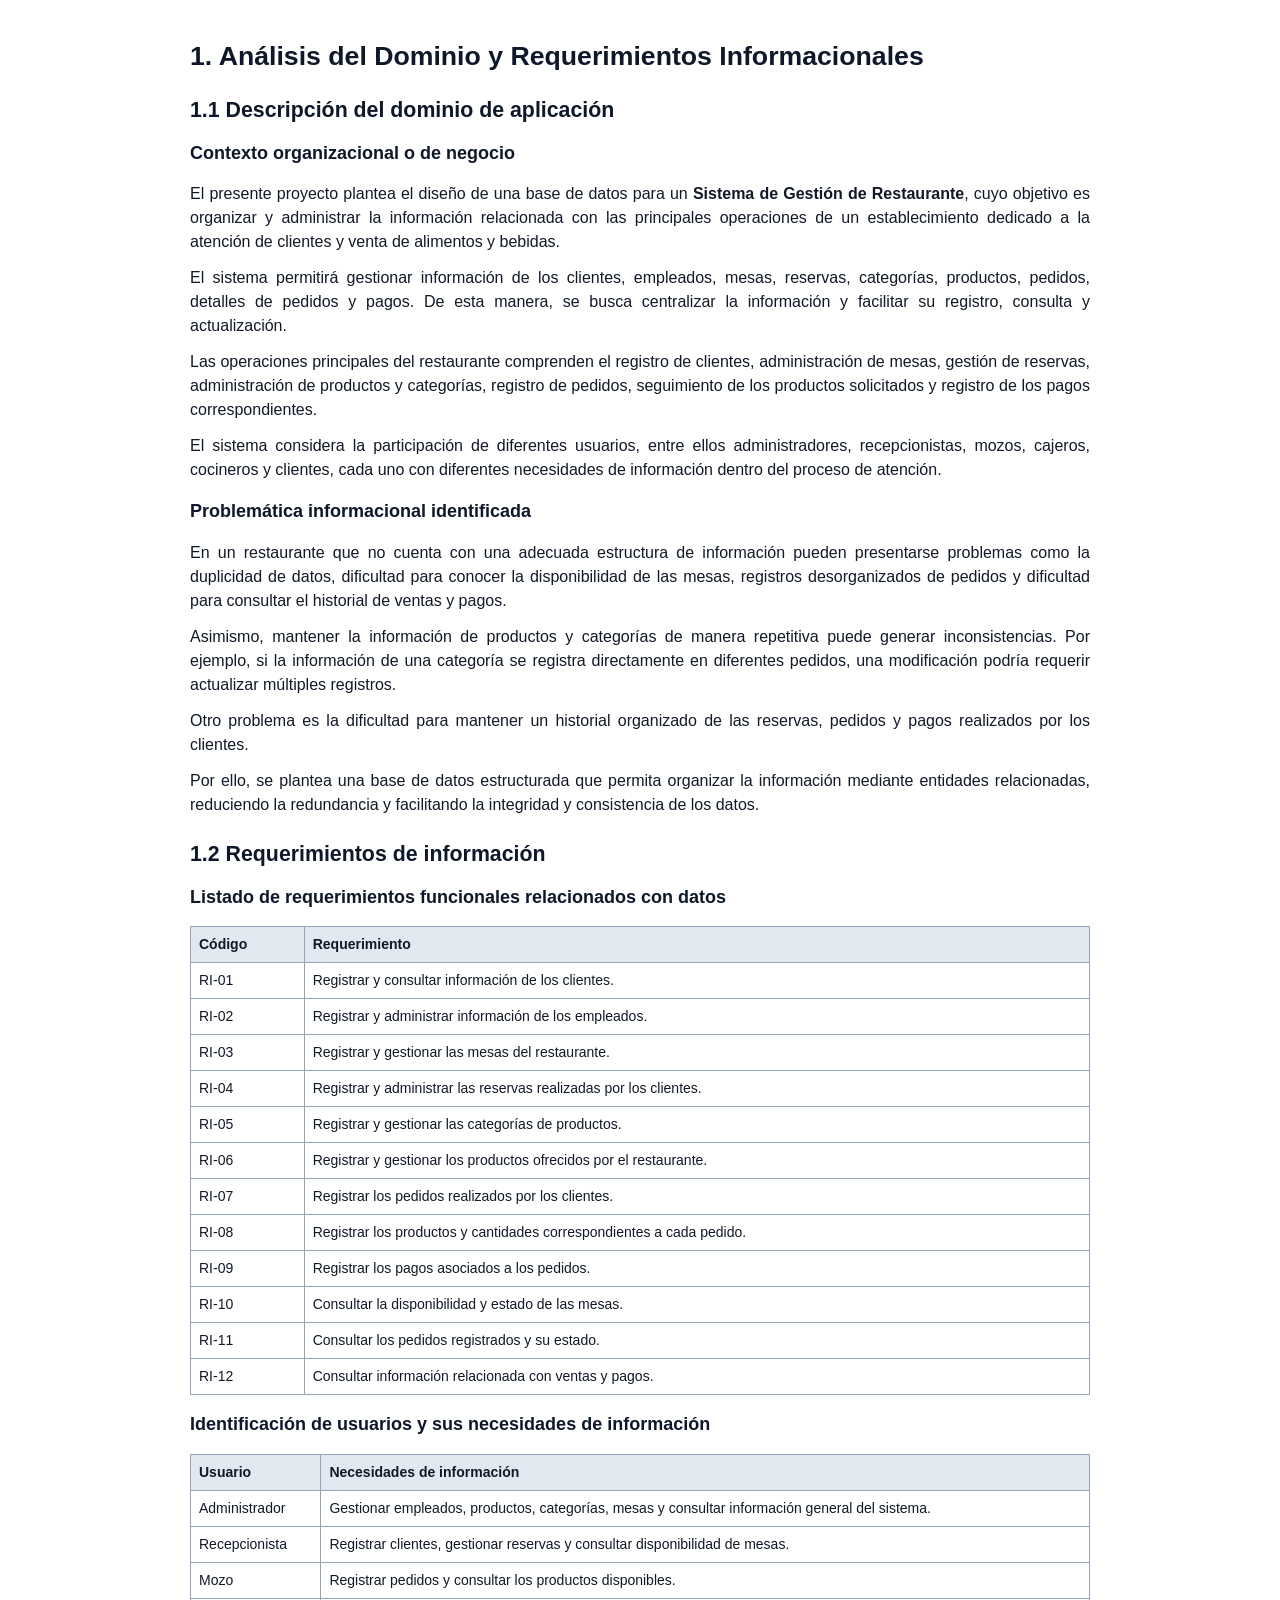
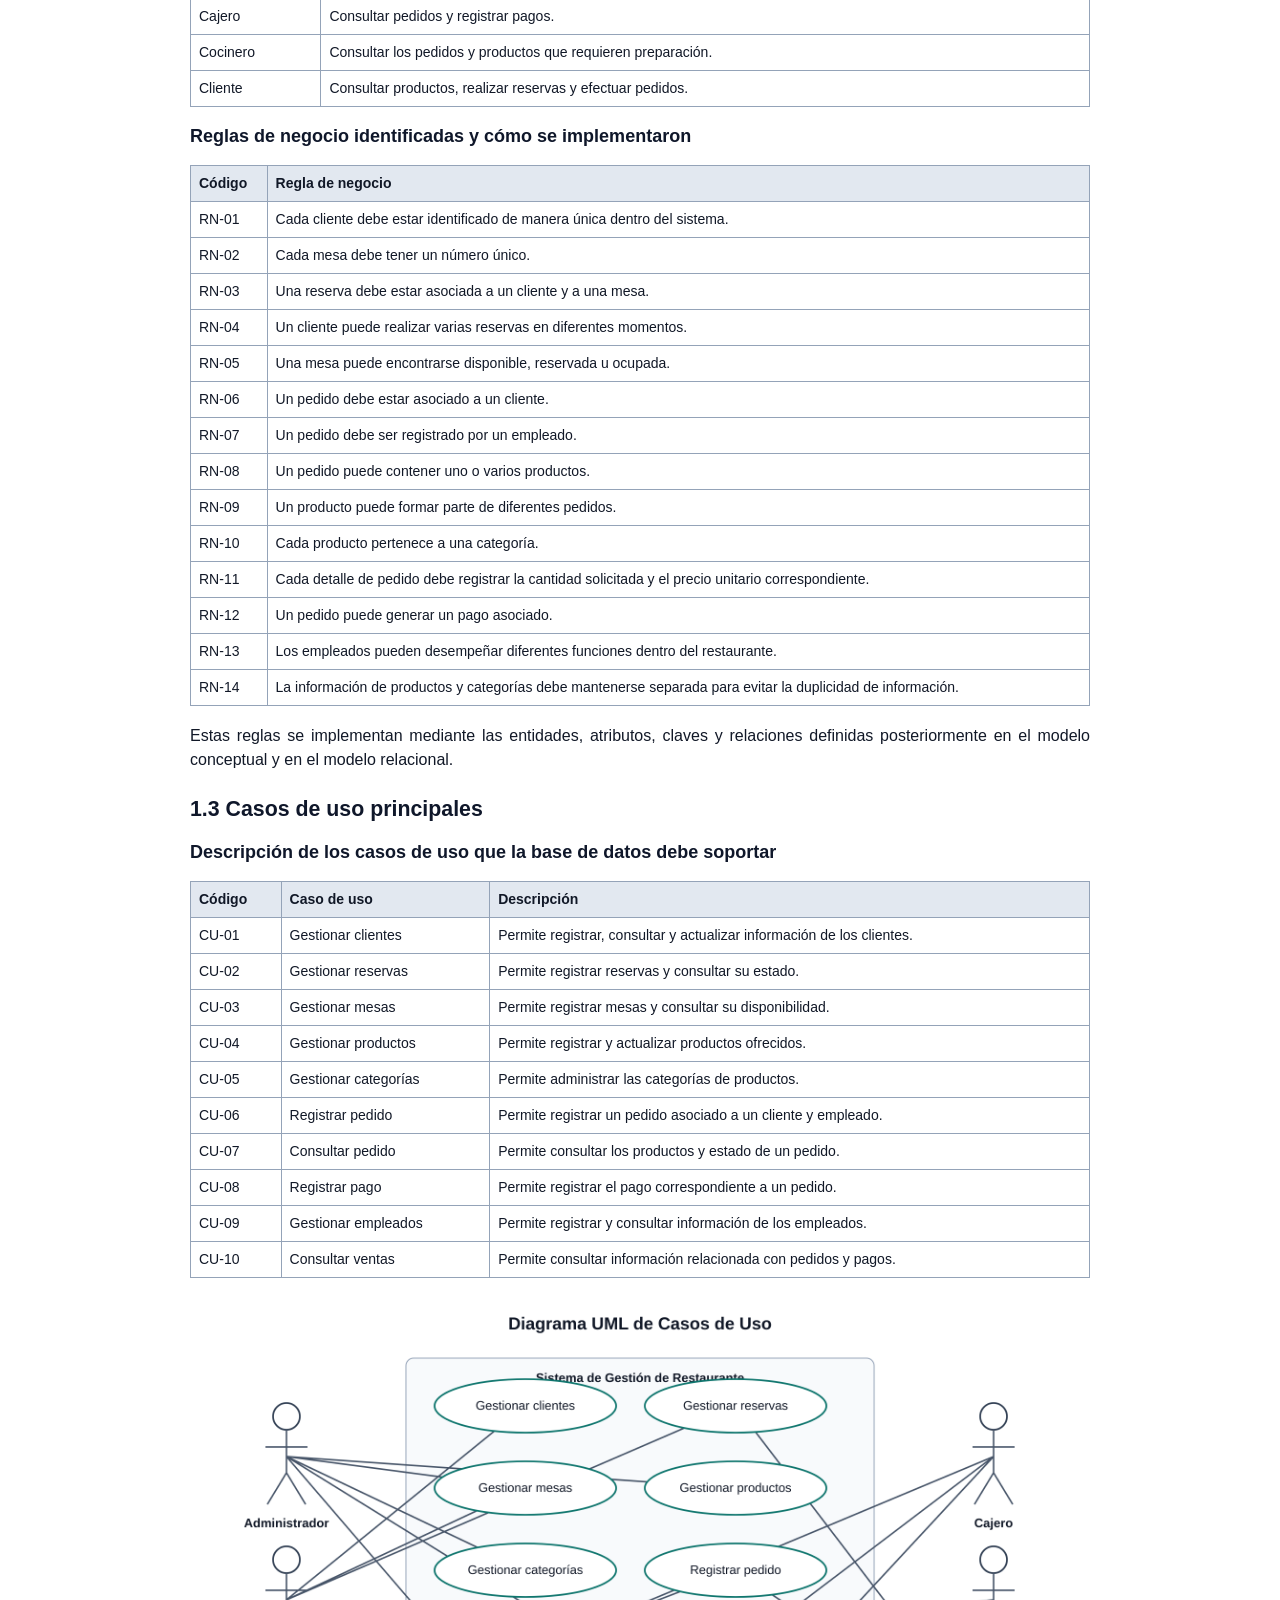
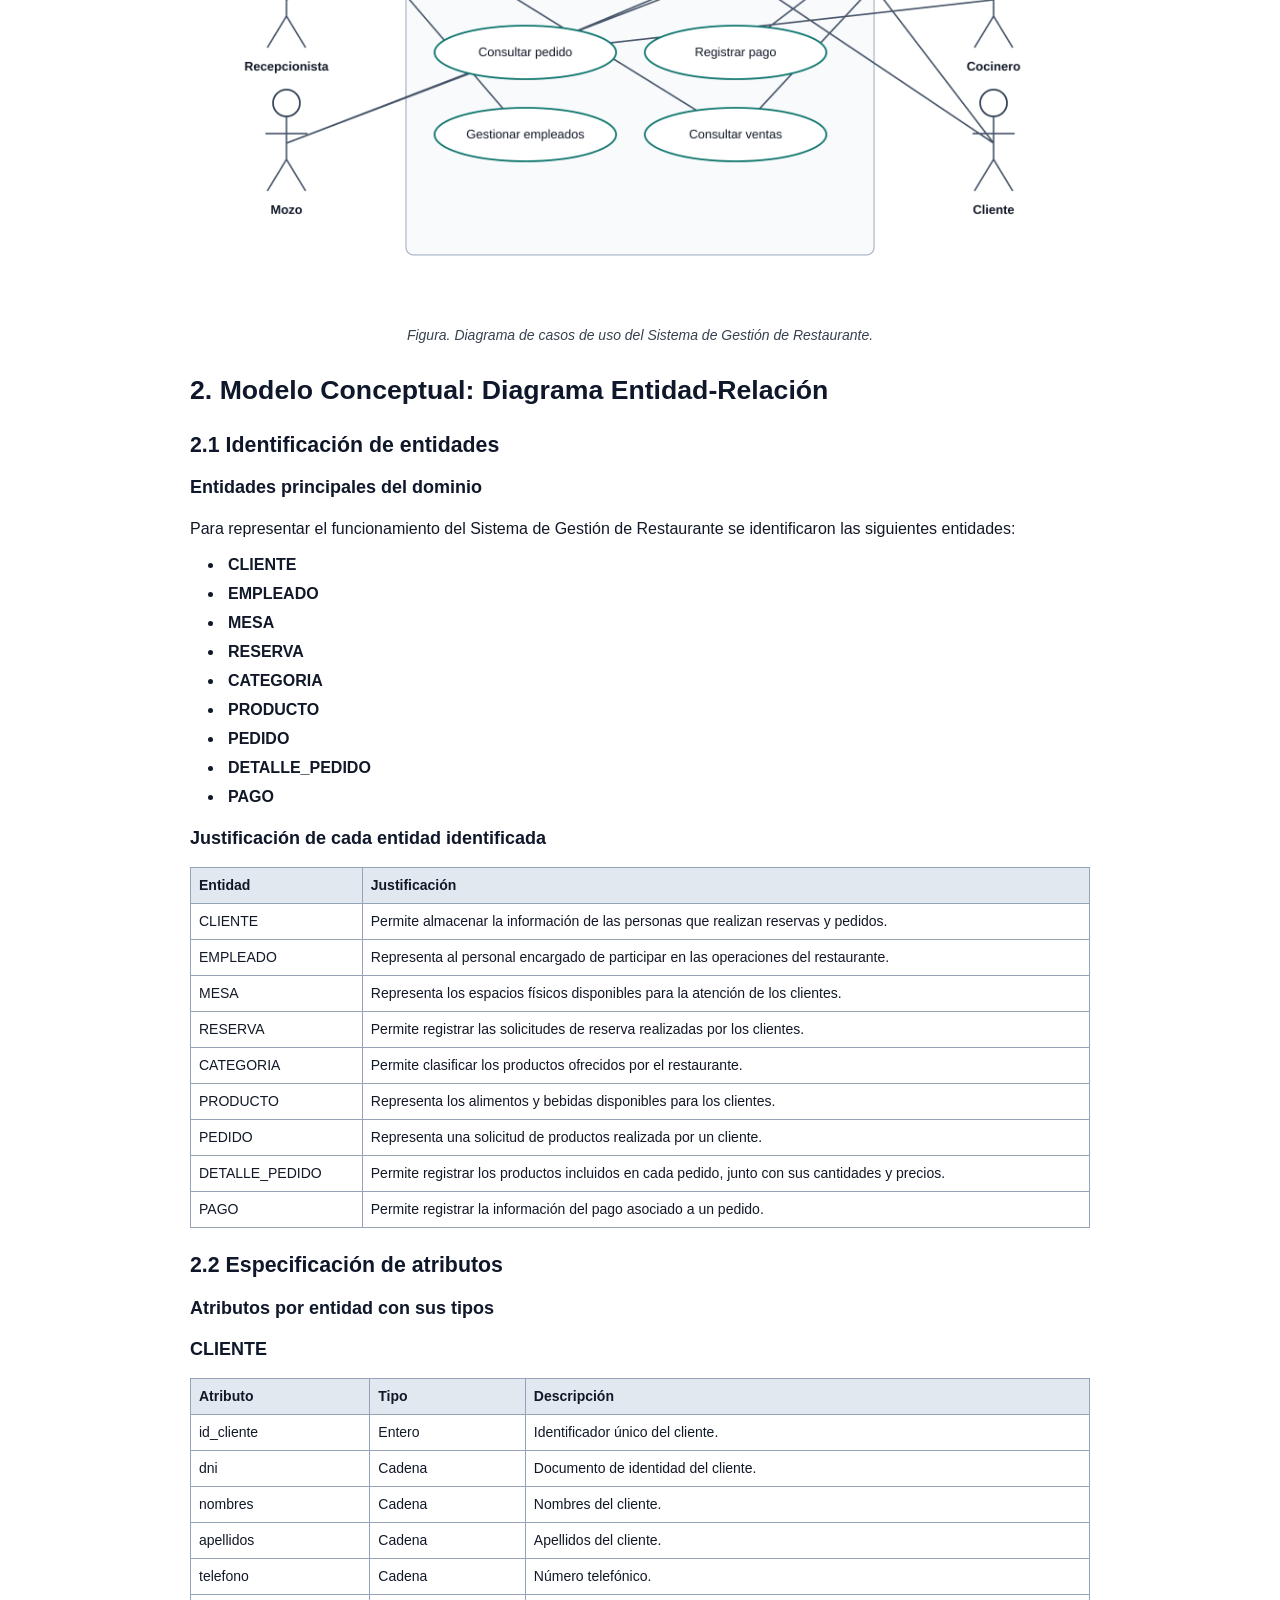
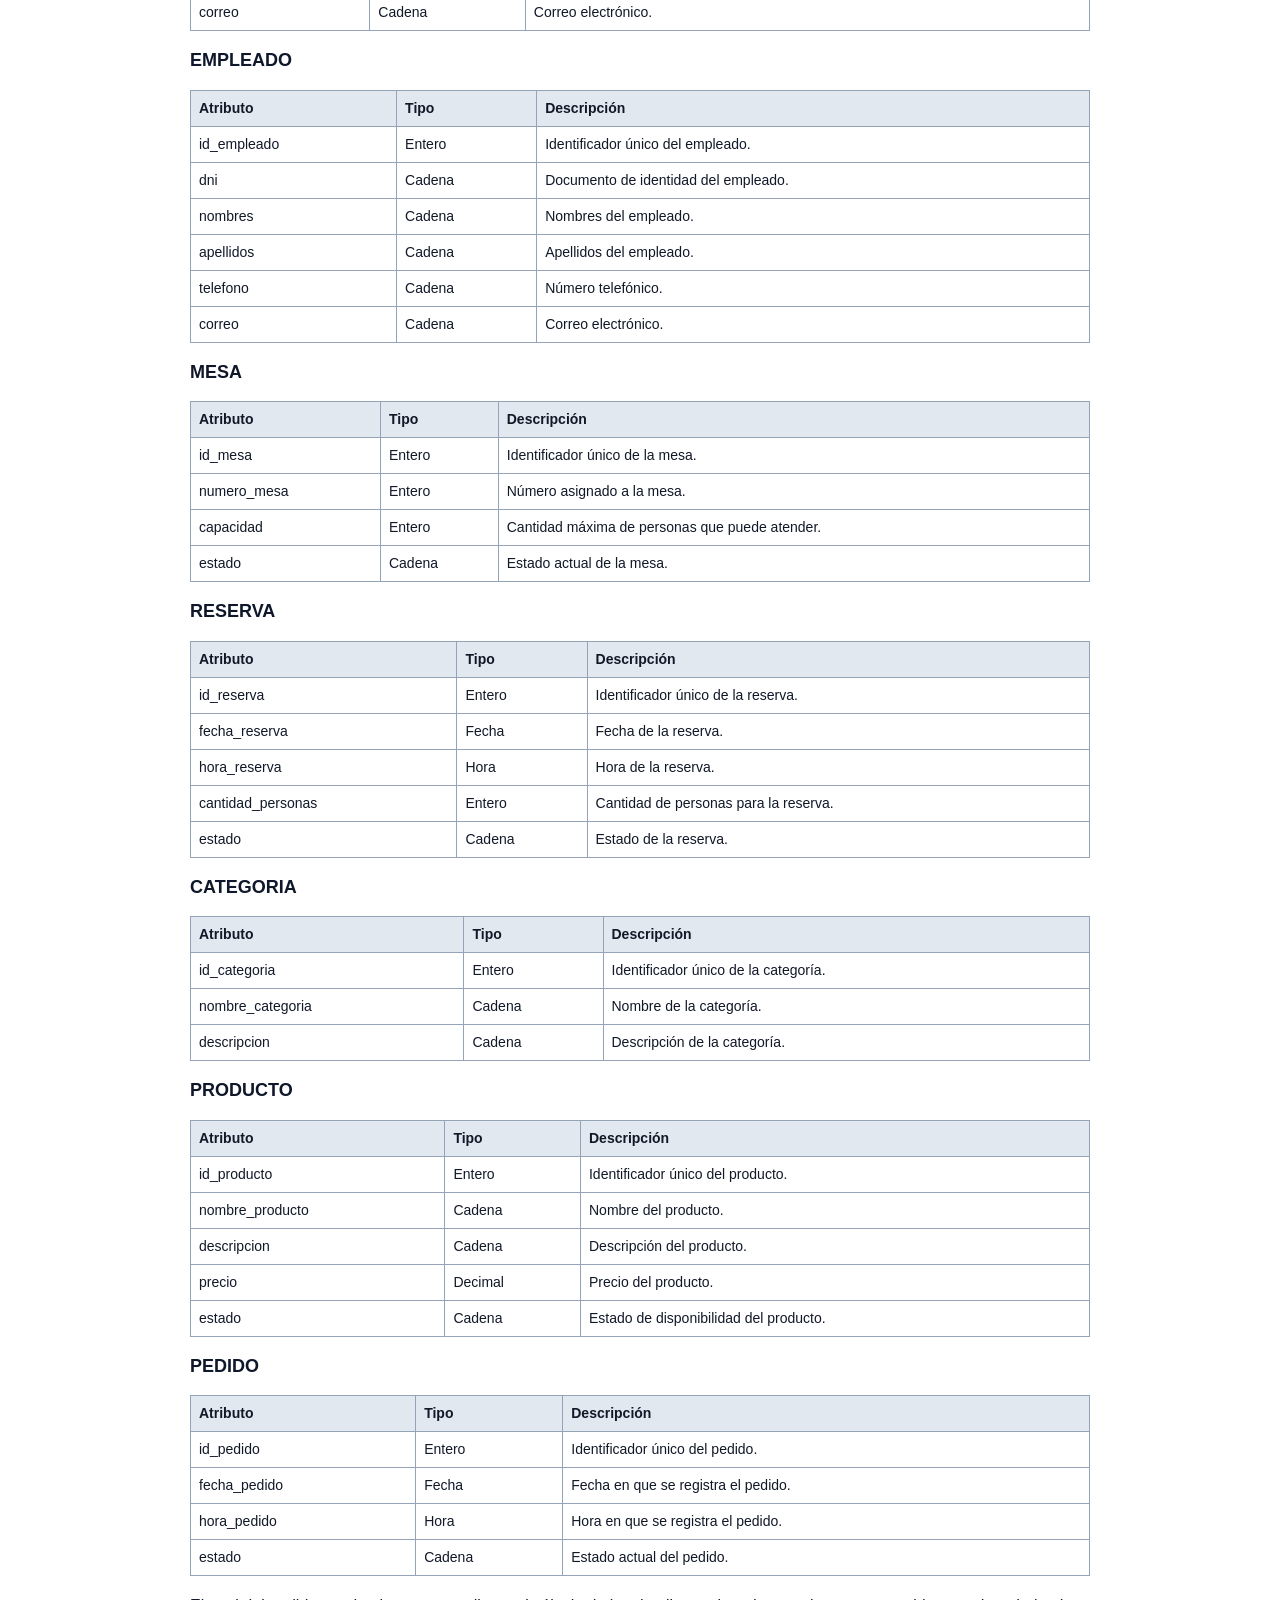
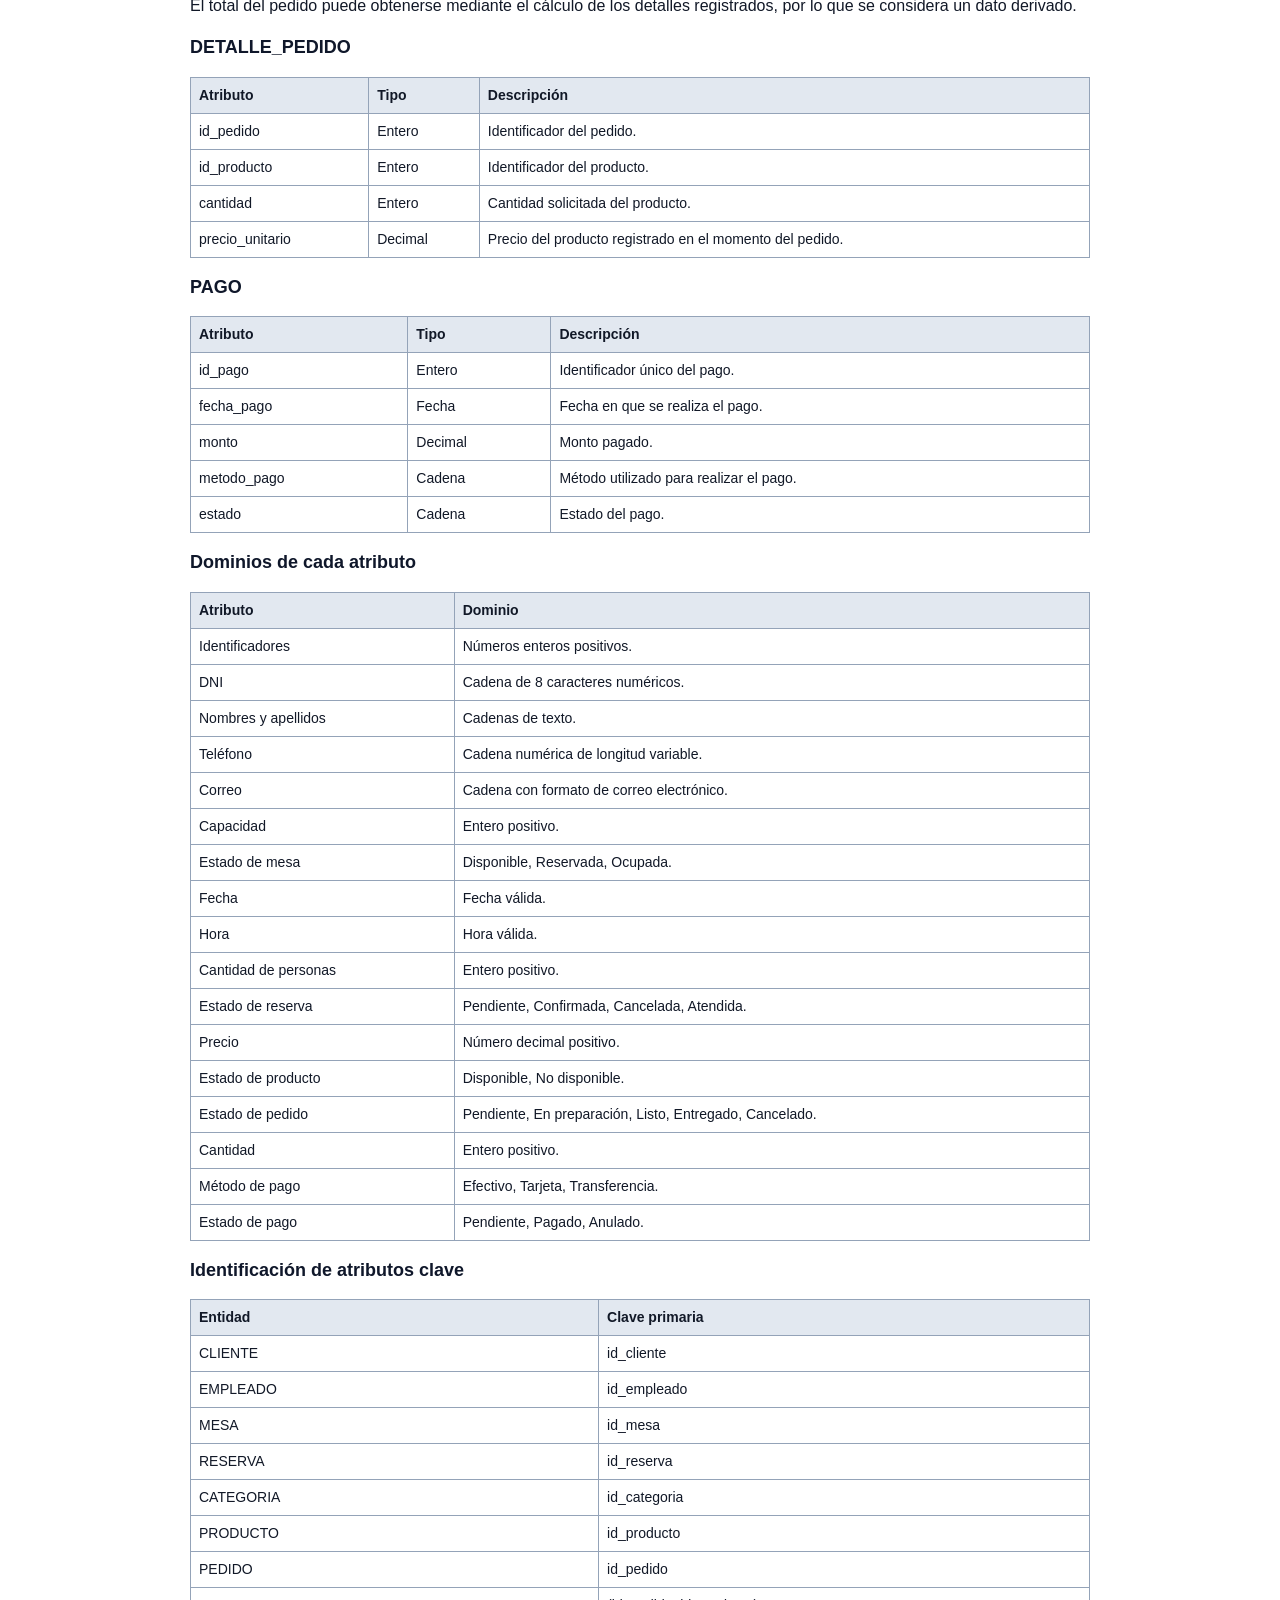
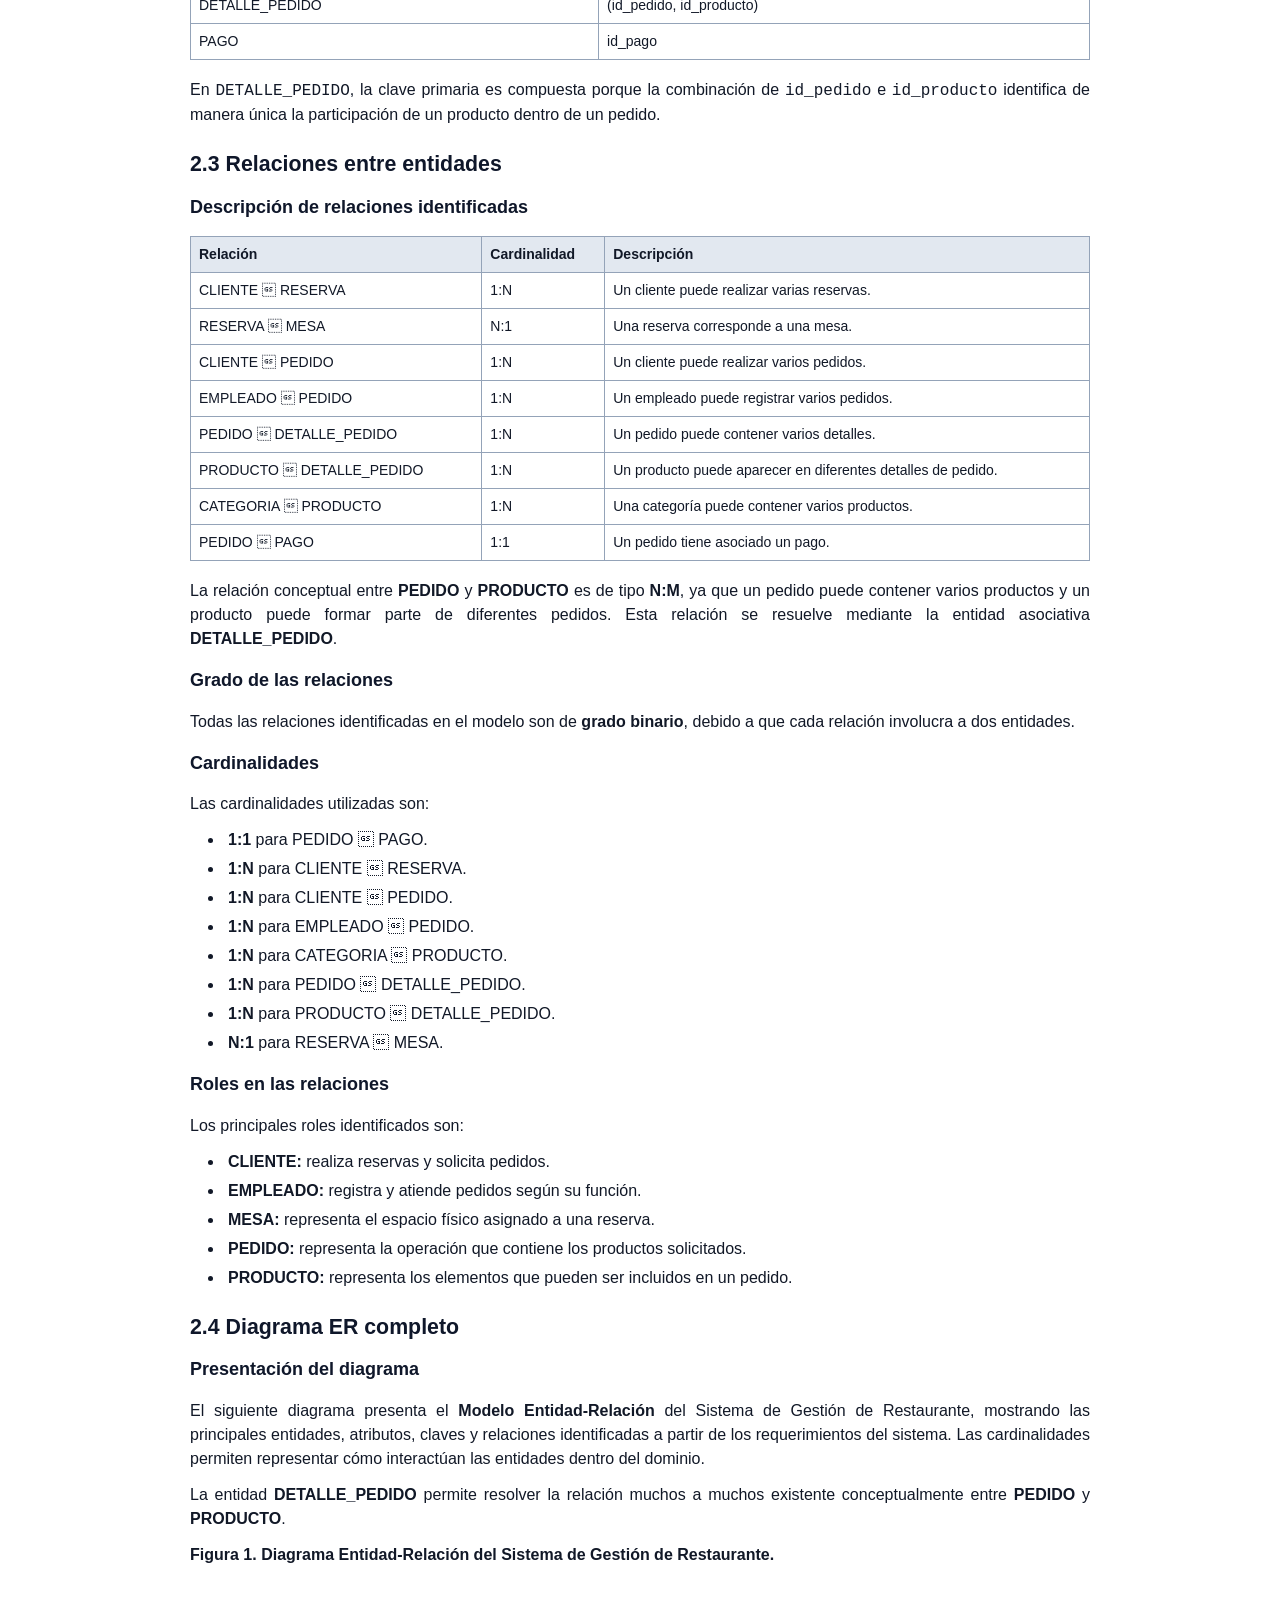
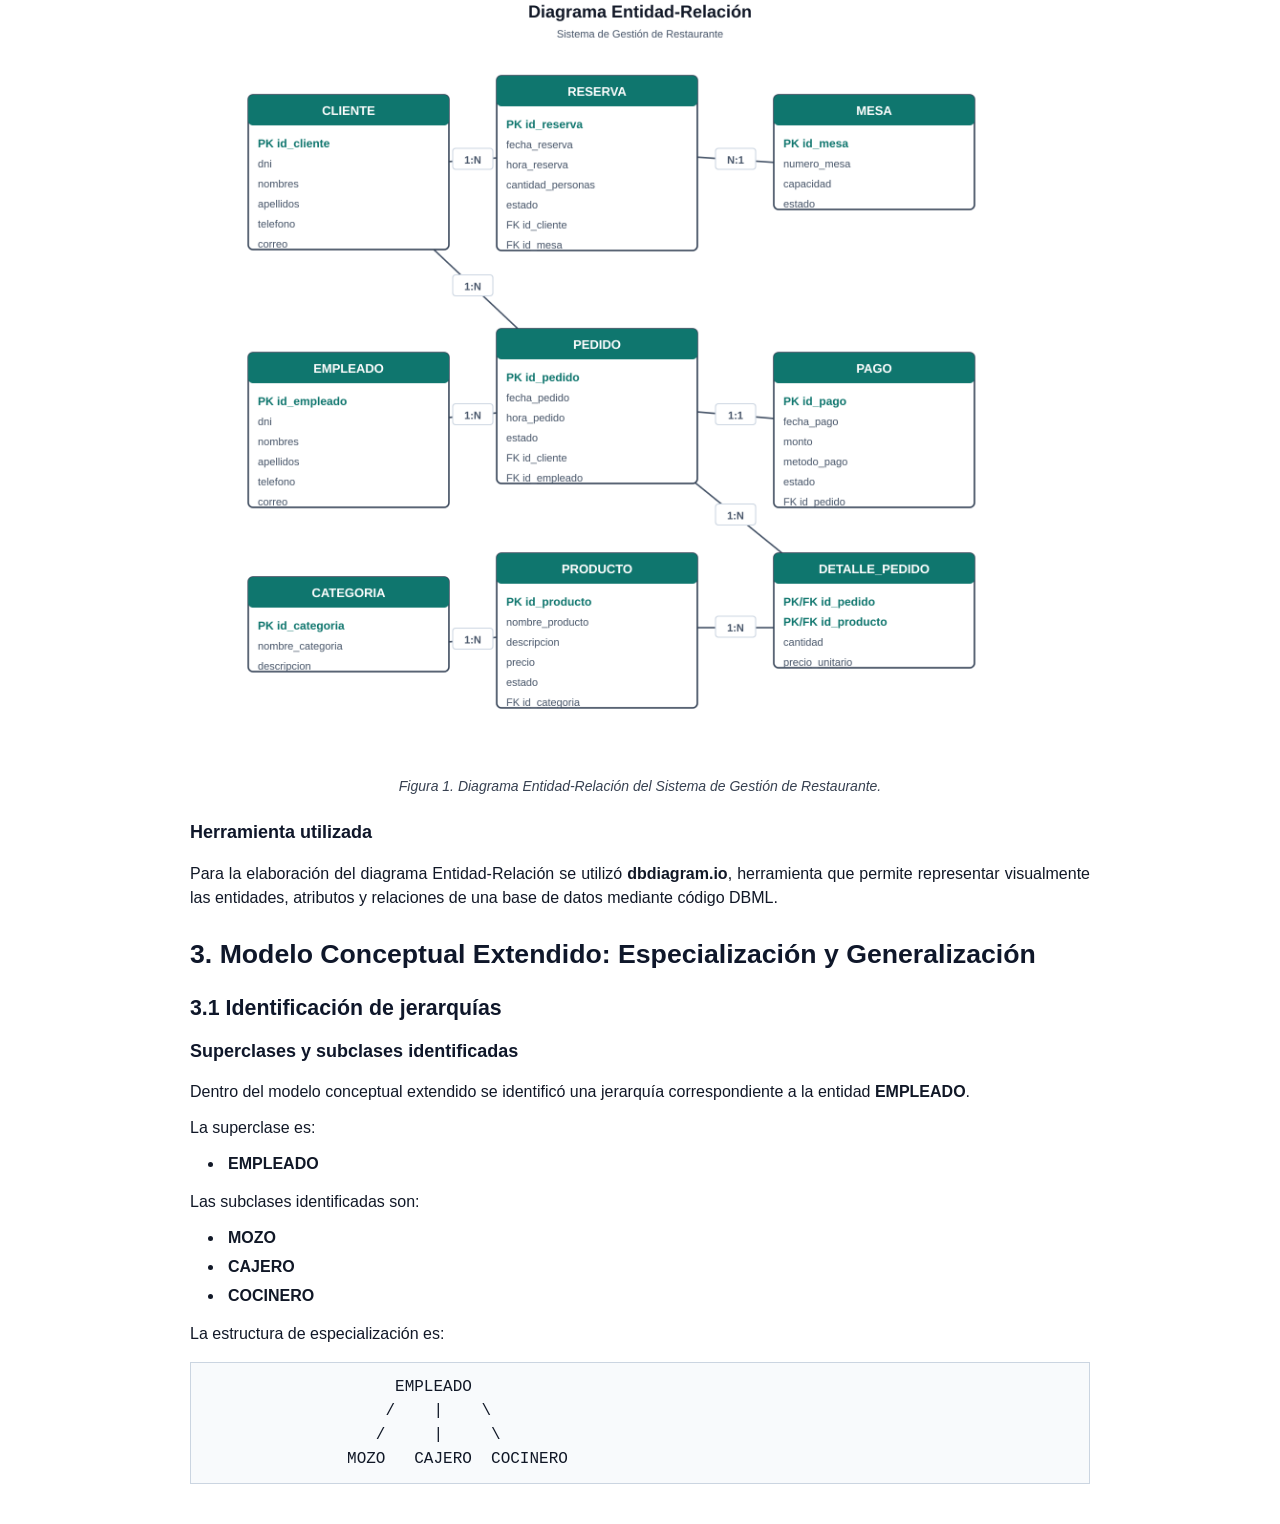
==== documento.html @ b25822aa "first commit" ====
<!doctype html>
<html lang="es">
<head>
  <meta charset="windows-1252">
  <title>Informe - Modelado y Dise�o de Base de Datos</title>
  <style>
    body {
      max-width: 900px;
      margin: 40px auto;
      padding: 0 28px;
      color: #111827;
      font-family: Arial, Helvetica, sans-serif;
      font-size: 12pt;
      line-height: 1.5;
      background: #ffffff;
    }
    h1, h2, h3 {
      color: #0f172a;
      line-height: 1.25;
      page-break-after: avoid;
    }
    h1 {
      margin-top: 28px;
      font-size: 20pt;
    }
    h2 {
      margin-top: 24px;
      font-size: 16pt;
    }
    h3 {
      margin-top: 18px;
      font-size: 13.5pt;
    }
    p {
      margin: 0 0 12px;
      text-align: justify;
    }
    table {
      width: 100%;
      border-collapse: collapse;
      margin: 12px 0 18px;
      font-size: 10.5pt;
    }
    th, td {
      border: 1px solid #94a3b8;
      padding: 7px 8px;
      vertical-align: top;
    }
    th {
      background: #e2e8f0;
      font-weight: bold;
      text-align: left;
    }
    ul {
      margin-top: 0;
      margin-bottom: 14px;
      padding-left: 34px;
      list-style-position: outside;
    }
    li {
      margin-bottom: 5px;
      padding-left: 4px;
    }
    code, pre {
      font-family: Consolas, 'Courier New', monospace;
    }
    pre {
      border: 1px solid #cbd5e1;
      background: #f8fafc;
      padding: 12px;
      white-space: pre-wrap;
    }
    .generated-figure {
      margin: 18px 0 24px;
      text-align: center;
      page-break-inside: avoid;
    }
    .generated-figure img {
      display: block;
      width: 100%;
      max-width: 860px;
      height: auto;
      margin: 0 auto 8px;
      background: #ffffff;
    }
    .generated-figure figcaption {
      color: #374151;
      font-size: 10.5pt;
      font-style: italic;
      text-align: center;
    }
    @media print {
      body {
        margin: 0;
        max-width: none;
      }
    }
  </style>
</head>
<body>
<h1>1. An�lisis del Dominio y Requerimientos Informacionales</h1>
<h2>1.1 Descripci�n del dominio de aplicaci�n</h2>
<h3>Contexto organizacional o de negocio</h3>
<p>El presente proyecto plantea el dise�o de una base de datos para un <strong>Sistema de Gesti�n de Restaurante</strong>, cuyo objetivo es organizar y administrar la informaci�n relacionada con las principales operaciones de un establecimiento dedicado a la atenci�n de clientes y venta de alimentos y bebidas.</p>
<p>El sistema permitir� gestionar informaci�n de los clientes, empleados, mesas, reservas, categor�as, productos, pedidos, detalles de pedidos y pagos. De esta manera, se busca centralizar la informaci�n y facilitar su registro, consulta y actualizaci�n.</p>
<p>Las operaciones principales del restaurante comprenden el registro de clientes, administraci�n de mesas, gesti�n de reservas, administraci�n de productos y categor�as, registro de pedidos, seguimiento de los productos solicitados y registro de los pagos correspondientes.</p>
<p>El sistema considera la participaci�n de diferentes usuarios, entre ellos administradores, recepcionistas, mozos, cajeros, cocineros y clientes, cada uno con diferentes necesidades de informaci�n dentro del proceso de atenci�n.</p>
<h3>Problem�tica informacional identificada</h3>
<p>En un restaurante que no cuenta con una adecuada estructura de informaci�n pueden presentarse problemas como la duplicidad de datos, dificultad para conocer la disponibilidad de las mesas, registros desorganizados de pedidos y dificultad para consultar el historial de ventas y pagos.</p>
<p>Asimismo, mantener la informaci�n de productos y categor�as de manera repetitiva puede generar inconsistencias. Por ejemplo, si la informaci�n de una categor�a se registra directamente en diferentes pedidos, una modificaci�n podr�a requerir actualizar m�ltiples registros.</p>
<p>Otro problema es la dificultad para mantener un historial organizado de las reservas, pedidos y pagos realizados por los clientes.</p>
<p>Por ello, se plantea una base de datos estructurada que permita organizar la informaci�n mediante entidades relacionadas, reduciendo la redundancia y facilitando la integridad y consistencia de los datos.</p>
<h2>1.2 Requerimientos de informaci�n</h2>
<h3>Listado de requerimientos funcionales relacionados con datos</h3>
<table>
<thead><tr><th>C�digo</th><th>Requerimiento</th></tr></thead>
<tbody>
<tr><td>RI-01</td><td>Registrar y consultar informaci�n de los clientes.</td></tr>
<tr><td>RI-02</td><td>Registrar y administrar informaci�n de los empleados.</td></tr>
<tr><td>RI-03</td><td>Registrar y gestionar las mesas del restaurante.</td></tr>
<tr><td>RI-04</td><td>Registrar y administrar las reservas realizadas por los clientes.</td></tr>
<tr><td>RI-05</td><td>Registrar y gestionar las categor�as de productos.</td></tr>
<tr><td>RI-06</td><td>Registrar y gestionar los productos ofrecidos por el restaurante.</td></tr>
<tr><td>RI-07</td><td>Registrar los pedidos realizados por los clientes.</td></tr>
<tr><td>RI-08</td><td>Registrar los productos y cantidades correspondientes a cada pedido.</td></tr>
<tr><td>RI-09</td><td>Registrar los pagos asociados a los pedidos.</td></tr>
<tr><td>RI-10</td><td>Consultar la disponibilidad y estado de las mesas.</td></tr>
<tr><td>RI-11</td><td>Consultar los pedidos registrados y su estado.</td></tr>
<tr><td>RI-12</td><td>Consultar informaci�n relacionada con ventas y pagos.</td></tr>
</tbody>
</table>
<h3>Identificaci�n de usuarios y sus necesidades de informaci�n</h3>
<table>
<thead><tr><th>Usuario</th><th>Necesidades de informaci�n</th></tr></thead>
<tbody>
<tr><td>Administrador</td><td>Gestionar empleados, productos, categor�as, mesas y consultar informaci�n general del sistema.</td></tr>
<tr><td>Recepcionista</td><td>Registrar clientes, gestionar reservas y consultar disponibilidad de mesas.</td></tr>
<tr><td>Mozo</td><td>Registrar pedidos y consultar los productos disponibles.</td></tr>
<tr><td>Cajero</td><td>Consultar pedidos y registrar pagos.</td></tr>
<tr><td>Cocinero</td><td>Consultar los pedidos y productos que requieren preparaci�n.</td></tr>
<tr><td>Cliente</td><td>Consultar productos, realizar reservas y efectuar pedidos.</td></tr>
</tbody>
</table>
<h3>Reglas de negocio identificadas y c�mo se implementaron</h3>
<table>
<thead><tr><th>C�digo</th><th>Regla de negocio</th></tr></thead>
<tbody>
<tr><td>RN-01</td><td>Cada cliente debe estar identificado de manera �nica dentro del sistema.</td></tr>
<tr><td>RN-02</td><td>Cada mesa debe tener un n�mero �nico.</td></tr>
<tr><td>RN-03</td><td>Una reserva debe estar asociada a un cliente y a una mesa.</td></tr>
<tr><td>RN-04</td><td>Un cliente puede realizar varias reservas en diferentes momentos.</td></tr>
<tr><td>RN-05</td><td>Una mesa puede encontrarse disponible, reservada u ocupada.</td></tr>
<tr><td>RN-06</td><td>Un pedido debe estar asociado a un cliente.</td></tr>
<tr><td>RN-07</td><td>Un pedido debe ser registrado por un empleado.</td></tr>
<tr><td>RN-08</td><td>Un pedido puede contener uno o varios productos.</td></tr>
<tr><td>RN-09</td><td>Un producto puede formar parte de diferentes pedidos.</td></tr>
<tr><td>RN-10</td><td>Cada producto pertenece a una categor�a.</td></tr>
<tr><td>RN-11</td><td>Cada detalle de pedido debe registrar la cantidad solicitada y el precio unitario correspondiente.</td></tr>
<tr><td>RN-12</td><td>Un pedido puede generar un pago asociado.</td></tr>
<tr><td>RN-13</td><td>Los empleados pueden desempe�ar diferentes funciones dentro del restaurante.</td></tr>
<tr><td>RN-14</td><td>La informaci�n de productos y categor�as debe mantenerse separada para evitar la duplicidad de informaci�n.</td></tr>
</tbody>
</table>
<p>Estas reglas se implementan mediante las entidades, atributos, claves y relaciones definidas posteriormente en el modelo conceptual y en el modelo relacional.</p>
<h2>1.3 Casos de uso principales</h2>
<h3>Descripci�n de los casos de uso que la base de datos debe soportar</h3>
<table>
<thead><tr><th>C�digo</th><th>Caso de uso</th><th>Descripci�n</th></tr></thead>
<tbody>
<tr><td>CU-01</td><td>Gestionar clientes</td><td>Permite registrar, consultar y actualizar informaci�n de los clientes.</td></tr>
<tr><td>CU-02</td><td>Gestionar reservas</td><td>Permite registrar reservas y consultar su estado.</td></tr>
<tr><td>CU-03</td><td>Gestionar mesas</td><td>Permite registrar mesas y consultar su disponibilidad.</td></tr>
<tr><td>CU-04</td><td>Gestionar productos</td><td>Permite registrar y actualizar productos ofrecidos.</td></tr>
<tr><td>CU-05</td><td>Gestionar categor�as</td><td>Permite administrar las categor�as de productos.</td></tr>
<tr><td>CU-06</td><td>Registrar pedido</td><td>Permite registrar un pedido asociado a un cliente y empleado.</td></tr>
<tr><td>CU-07</td><td>Consultar pedido</td><td>Permite consultar los productos y estado de un pedido.</td></tr>
<tr><td>CU-08</td><td>Registrar pago</td><td>Permite registrar el pago correspondiente a un pedido.</td></tr>
<tr><td>CU-09</td><td>Gestionar empleados</td><td>Permite registrar y consultar informaci�n de los empleados.</td></tr>
<tr><td>CU-10</td><td>Consultar ventas</td><td>Permite consultar informaci�n relacionada con pedidos y pagos.</td></tr>
</tbody>
</table>
<figure class="generated-figure" data-diagram="usecase">
  <figcaption>Figura. Diagrama de casos de uso del Sistema de Gesti�n de Restaurante.</figcaption>
</figure>
<h1>2. Modelo Conceptual: Diagrama Entidad-Relaci�n</h1>
<h2>2.1 Identificaci�n de entidades</h2>
<h3>Entidades principales del dominio</h3>
<p>Para representar el funcionamiento del Sistema de Gesti�n de Restaurante se identificaron las siguientes entidades:</p>
<ul>
<li><strong>CLIENTE</strong></li>
<li><strong>EMPLEADO</strong></li>
<li><strong>MESA</strong></li>
<li><strong>RESERVA</strong></li>
<li><strong>CATEGORIA</strong></li>
<li><strong>PRODUCTO</strong></li>
<li><strong>PEDIDO</strong></li>
<li><strong>DETALLE_PEDIDO</strong></li>
<li><strong>PAGO</strong></li>
</ul>
<h3>Justificaci�n de cada entidad identificada</h3>
<table>
<thead><tr><th>Entidad</th><th>Justificaci�n</th></tr></thead>
<tbody>
<tr><td>CLIENTE</td><td>Permite almacenar la informaci�n de las personas que realizan reservas y pedidos.</td></tr>
<tr><td>EMPLEADO</td><td>Representa al personal encargado de participar en las operaciones del restaurante.</td></tr>
<tr><td>MESA</td><td>Representa los espacios f�sicos disponibles para la atenci�n de los clientes.</td></tr>
<tr><td>RESERVA</td><td>Permite registrar las solicitudes de reserva realizadas por los clientes.</td></tr>
<tr><td>CATEGORIA</td><td>Permite clasificar los productos ofrecidos por el restaurante.</td></tr>
<tr><td>PRODUCTO</td><td>Representa los alimentos y bebidas disponibles para los clientes.</td></tr>
<tr><td>PEDIDO</td><td>Representa una solicitud de productos realizada por un cliente.</td></tr>
<tr><td>DETALLE_PEDIDO</td><td>Permite registrar los productos incluidos en cada pedido, junto con sus cantidades y precios.</td></tr>
<tr><td>PAGO</td><td>Permite registrar la informaci�n del pago asociado a un pedido.</td></tr>
</tbody>
</table>
<h2>2.2 Especificaci�n de atributos</h2>
<h3>Atributos por entidad con sus tipos</h3>
<h3>CLIENTE</h3>
<table>
<thead><tr><th>Atributo</th><th>Tipo</th><th>Descripci�n</th></tr></thead>
<tbody>
<tr><td>id_cliente</td><td>Entero</td><td>Identificador �nico del cliente.</td></tr>
<tr><td>dni</td><td>Cadena</td><td>Documento de identidad del cliente.</td></tr>
<tr><td>nombres</td><td>Cadena</td><td>Nombres del cliente.</td></tr>
<tr><td>apellidos</td><td>Cadena</td><td>Apellidos del cliente.</td></tr>
<tr><td>telefono</td><td>Cadena</td><td>N�mero telef�nico.</td></tr>
<tr><td>correo</td><td>Cadena</td><td>Correo electr�nico.</td></tr>
</tbody>
</table>
<h3>EMPLEADO</h3>
<table>
<thead><tr><th>Atributo</th><th>Tipo</th><th>Descripci�n</th></tr></thead>
<tbody>
<tr><td>id_empleado</td><td>Entero</td><td>Identificador �nico del empleado.</td></tr>
<tr><td>dni</td><td>Cadena</td><td>Documento de identidad del empleado.</td></tr>
<tr><td>nombres</td><td>Cadena</td><td>Nombres del empleado.</td></tr>
<tr><td>apellidos</td><td>Cadena</td><td>Apellidos del empleado.</td></tr>
<tr><td>telefono</td><td>Cadena</td><td>N�mero telef�nico.</td></tr>
<tr><td>correo</td><td>Cadena</td><td>Correo electr�nico.</td></tr>
</tbody>
</table>
<h3>MESA</h3>
<table>
<thead><tr><th>Atributo</th><th>Tipo</th><th>Descripci�n</th></tr></thead>
<tbody>
<tr><td>id_mesa</td><td>Entero</td><td>Identificador �nico de la mesa.</td></tr>
<tr><td>numero_mesa</td><td>Entero</td><td>N�mero asignado a la mesa.</td></tr>
<tr><td>capacidad</td><td>Entero</td><td>Cantidad m�xima de personas que puede atender.</td></tr>
<tr><td>estado</td><td>Cadena</td><td>Estado actual de la mesa.</td></tr>
</tbody>
</table>
<h3>RESERVA</h3>
<table>
<thead><tr><th>Atributo</th><th>Tipo</th><th>Descripci�n</th></tr></thead>
<tbody>
<tr><td>id_reserva</td><td>Entero</td><td>Identificador �nico de la reserva.</td></tr>
<tr><td>fecha_reserva</td><td>Fecha</td><td>Fecha de la reserva.</td></tr>
<tr><td>hora_reserva</td><td>Hora</td><td>Hora de la reserva.</td></tr>
<tr><td>cantidad_personas</td><td>Entero</td><td>Cantidad de personas para la reserva.</td></tr>
<tr><td>estado</td><td>Cadena</td><td>Estado de la reserva.</td></tr>
</tbody>
</table>
<h3>CATEGORIA</h3>
<table>
<thead><tr><th>Atributo</th><th>Tipo</th><th>Descripci�n</th></tr></thead>
<tbody>
<tr><td>id_categoria</td><td>Entero</td><td>Identificador �nico de la categor�a.</td></tr>
<tr><td>nombre_categoria</td><td>Cadena</td><td>Nombre de la categor�a.</td></tr>
<tr><td>descripcion</td><td>Cadena</td><td>Descripci�n de la categor�a.</td></tr>
</tbody>
</table>
<h3>PRODUCTO</h3>
<table>
<thead><tr><th>Atributo</th><th>Tipo</th><th>Descripci�n</th></tr></thead>
<tbody>
<tr><td>id_producto</td><td>Entero</td><td>Identificador �nico del producto.</td></tr>
<tr><td>nombre_producto</td><td>Cadena</td><td>Nombre del producto.</td></tr>
<tr><td>descripcion</td><td>Cadena</td><td>Descripci�n del producto.</td></tr>
<tr><td>precio</td><td>Decimal</td><td>Precio del producto.</td></tr>
<tr><td>estado</td><td>Cadena</td><td>Estado de disponibilidad del producto.</td></tr>
</tbody>
</table>
<h3>PEDIDO</h3>
<table>
<thead><tr><th>Atributo</th><th>Tipo</th><th>Descripci�n</th></tr></thead>
<tbody>
<tr><td>id_pedido</td><td>Entero</td><td>Identificador �nico del pedido.</td></tr>
<tr><td>fecha_pedido</td><td>Fecha</td><td>Fecha en que se registra el pedido.</td></tr>
<tr><td>hora_pedido</td><td>Hora</td><td>Hora en que se registra el pedido.</td></tr>
<tr><td>estado</td><td>Cadena</td><td>Estado actual del pedido.</td></tr>
</tbody>
</table>
<p>El total del pedido puede obtenerse mediante el c�lculo de los detalles registrados, por lo que se considera un dato derivado.</p>
<h3>DETALLE_PEDIDO</h3>
<table>
<thead><tr><th>Atributo</th><th>Tipo</th><th>Descripci�n</th></tr></thead>
<tbody>
<tr><td>id_pedido</td><td>Entero</td><td>Identificador del pedido.</td></tr>
<tr><td>id_producto</td><td>Entero</td><td>Identificador del producto.</td></tr>
<tr><td>cantidad</td><td>Entero</td><td>Cantidad solicitada del producto.</td></tr>
<tr><td>precio_unitario</td><td>Decimal</td><td>Precio del producto registrado en el momento del pedido.</td></tr>
</tbody>
</table>
<h3>PAGO</h3>
<table>
<thead><tr><th>Atributo</th><th>Tipo</th><th>Descripci�n</th></tr></thead>
<tbody>
<tr><td>id_pago</td><td>Entero</td><td>Identificador �nico del pago.</td></tr>
<tr><td>fecha_pago</td><td>Fecha</td><td>Fecha en que se realiza el pago.</td></tr>
<tr><td>monto</td><td>Decimal</td><td>Monto pagado.</td></tr>
<tr><td>metodo_pago</td><td>Cadena</td><td>M�todo utilizado para realizar el pago.</td></tr>
<tr><td>estado</td><td>Cadena</td><td>Estado del pago.</td></tr>
</tbody>
</table>
<h3>Dominios de cada atributo</h3>
<table>
<thead><tr><th>Atributo</th><th>Dominio</th></tr></thead>
<tbody>
<tr><td>Identificadores</td><td>N�meros enteros positivos.</td></tr>
<tr><td>DNI</td><td>Cadena de 8 caracteres num�ricos.</td></tr>
<tr><td>Nombres y apellidos</td><td>Cadenas de texto.</td></tr>
<tr><td>Tel�fono</td><td>Cadena num�rica de longitud variable.</td></tr>
<tr><td>Correo</td><td>Cadena con formato de correo electr�nico.</td></tr>
<tr><td>Capacidad</td><td>Entero positivo.</td></tr>
<tr><td>Estado de mesa</td><td>Disponible, Reservada, Ocupada.</td></tr>
<tr><td>Fecha</td><td>Fecha v�lida.</td></tr>
<tr><td>Hora</td><td>Hora v�lida.</td></tr>
<tr><td>Cantidad de personas</td><td>Entero positivo.</td></tr>
<tr><td>Estado de reserva</td><td>Pendiente, Confirmada, Cancelada, Atendida.</td></tr>
<tr><td>Precio</td><td>N�mero decimal positivo.</td></tr>
<tr><td>Estado de producto</td><td>Disponible, No disponible.</td></tr>
<tr><td>Estado de pedido</td><td>Pendiente, En preparaci�n, Listo, Entregado, Cancelado.</td></tr>
<tr><td>Cantidad</td><td>Entero positivo.</td></tr>
<tr><td>M�todo de pago</td><td>Efectivo, Tarjeta, Transferencia.</td></tr>
<tr><td>Estado de pago</td><td>Pendiente, Pagado, Anulado.</td></tr>
</tbody>
</table>
<h3>Identificaci�n de atributos clave</h3>
<table>
<thead><tr><th>Entidad</th><th>Clave primaria</th></tr></thead>
<tbody>
<tr><td>CLIENTE</td><td>id_cliente</td></tr>
<tr><td>EMPLEADO</td><td>id_empleado</td></tr>
<tr><td>MESA</td><td>id_mesa</td></tr>
<tr><td>RESERVA</td><td>id_reserva</td></tr>
<tr><td>CATEGORIA</td><td>id_categoria</td></tr>
<tr><td>PRODUCTO</td><td>id_producto</td></tr>
<tr><td>PEDIDO</td><td>id_pedido</td></tr>
<tr><td>DETALLE_PEDIDO</td><td>(id_pedido, id_producto)</td></tr>
<tr><td>PAGO</td><td>id_pago</td></tr>
</tbody>
</table>
<p>En <code>DETALLE_PEDIDO</code>, la clave primaria es compuesta porque la combinaci�n de <code>id_pedido</code> e <code>id_producto</code> identifica de manera �nica la participaci�n de un producto dentro de un pedido.</p>
<h2>2.3 Relaciones entre entidades</h2>
<h3>Descripci�n de relaciones identificadas</h3>
<table>
<thead><tr><th>Relaci�n</th><th>Cardinalidad</th><th>Descripci�n</th></tr></thead>
<tbody>
<tr><td>CLIENTE   RESERVA</td><td>1:N</td><td>Un cliente puede realizar varias reservas.</td></tr>
<tr><td>RESERVA   MESA</td><td>N:1</td><td>Una reserva corresponde a una mesa.</td></tr>
<tr><td>CLIENTE   PEDIDO</td><td>1:N</td><td>Un cliente puede realizar varios pedidos.</td></tr>
<tr><td>EMPLEADO   PEDIDO</td><td>1:N</td><td>Un empleado puede registrar varios pedidos.</td></tr>
<tr><td>PEDIDO   DETALLE_PEDIDO</td><td>1:N</td><td>Un pedido puede contener varios detalles.</td></tr>
<tr><td>PRODUCTO   DETALLE_PEDIDO</td><td>1:N</td><td>Un producto puede aparecer en diferentes detalles de pedido.</td></tr>
<tr><td>CATEGORIA   PRODUCTO</td><td>1:N</td><td>Una categor�a puede contener varios productos.</td></tr>
<tr><td>PEDIDO   PAGO</td><td>1:1</td><td>Un pedido tiene asociado un pago.</td></tr>
</tbody>
</table>
<p>La relaci�n conceptual entre <strong>PEDIDO</strong> y <strong>PRODUCTO</strong> es de tipo <strong>N:M</strong>, ya que un pedido puede contener varios productos y un producto puede formar parte de diferentes pedidos. Esta relaci�n se resuelve mediante la entidad asociativa <strong>DETALLE_PEDIDO</strong>.</p>
<h3>Grado de las relaciones</h3>
<p>Todas las relaciones identificadas en el modelo son de <strong>grado binario</strong>, debido a que cada relaci�n involucra a dos entidades.</p>
<h3>Cardinalidades</h3>
<p>Las cardinalidades utilizadas son:</p>
<ul>
<li><strong>1:1</strong> para PEDIDO   PAGO.</li>
<li><strong>1:N</strong> para CLIENTE   RESERVA.</li>
<li><strong>1:N</strong> para CLIENTE   PEDIDO.</li>
<li><strong>1:N</strong> para EMPLEADO   PEDIDO.</li>
<li><strong>1:N</strong> para CATEGORIA   PRODUCTO.</li>
<li><strong>1:N</strong> para PEDIDO   DETALLE_PEDIDO.</li>
<li><strong>1:N</strong> para PRODUCTO   DETALLE_PEDIDO.</li>
<li><strong>N:1</strong> para RESERVA   MESA.</li>
</ul>
<h3>Roles en las relaciones</h3>
<p>Los principales roles identificados son:</p>
<ul>
<li><strong>CLIENTE:</strong> realiza reservas y solicita pedidos.</li>
<li><strong>EMPLEADO:</strong> registra y atiende pedidos seg�n su funci�n.</li>
<li><strong>MESA:</strong> representa el espacio f�sico asignado a una reserva.</li>
<li><strong>PEDIDO:</strong> representa la operaci�n que contiene los productos solicitados.</li>
<li><strong>PRODUCTO:</strong> representa los elementos que pueden ser incluidos en un pedido.</li>
</ul>
<h2>2.4 Diagrama ER completo</h2>
<h3>Presentaci�n del diagrama</h3>
<p>El siguiente diagrama presenta el <strong>Modelo Entidad-Relaci�n</strong> del Sistema de Gesti�n de Restaurante, mostrando las principales entidades, atributos, claves y relaciones identificadas a partir de los requerimientos del sistema. Las cardinalidades permiten representar c�mo interact�an las entidades dentro del dominio.</p>
<p>La entidad <strong>DETALLE_PEDIDO</strong> permite resolver la relaci�n muchos a muchos existente conceptualmente entre <strong>PEDIDO</strong> y <strong>PRODUCTO</strong>.</p>
<p><strong>Figura 1. Diagrama Entidad-Relaci�n del Sistema de Gesti�n de Restaurante.</strong></p>
<figure class="generated-figure" data-diagram="er">
  <figcaption>Figura 1. Diagrama Entidad-Relaci�n del Sistema de Gesti�n de Restaurante.</figcaption>
</figure>
<h3>Herramienta utilizada</h3>
<p>Para la elaboraci�n del diagrama Entidad-Relaci�n se utiliz� <strong>dbdiagram.io</strong>, herramienta que permite representar visualmente las entidades, atributos y relaciones de una base de datos mediante c�digo DBML.</p>
<h1>3. Modelo Conceptual Extendido: Especializaci�n y Generalizaci�n</h1>
<h2>3.1 Identificaci�n de jerarqu�as</h2>
<h3>Superclases y subclases identificadas</h3>
<p>Dentro del modelo conceptual extendido se identific� una jerarqu�a correspondiente a la entidad <strong>EMPLEADO</strong>.</p>
<p>La superclase es:</p>
<ul>
<li><strong>EMPLEADO</strong></li>
</ul>
<p>Las subclases identificadas son:</p>
<ul>
<li><strong>MOZO</strong></li>
<li><strong>CAJERO</strong></li>
<li><strong>COCINERO</strong></li>
</ul>
<p>La estructura de especializaci�n es:</p>
<pre><code>                    EMPLEADO
                   /    |    \
                  /     |     \
               MOZO   CAJERO  COCINERO</code></pre>

<script>
(function generarDiagramasDocumento() {
  const actores = ['Administrador', 'Recepcionista', 'Mozo', 'Cajero', 'Cocinero', 'Cliente'];
  const casos = ['Gestionar clientes', 'Gestionar reservas', 'Gestionar mesas', 'Gestionar productos', 'Gestionar categor�as', 'Registrar pedido', 'Consultar pedido', 'Registrar pago', 'Gestionar empleados', 'Consultar ventas'];
  const asociaciones = {
    Administrador: ['Gestionar empleados', 'Gestionar productos', 'Gestionar categor�as', 'Gestionar mesas', 'Consultar ventas'],
    Recepcionista: ['Gestionar clientes', 'Gestionar reservas', 'Gestionar mesas'],
    Mozo: ['Registrar pedido', 'Consultar pedido'],
    Cajero: ['Consultar pedido', 'Registrar pago', 'Consultar ventas'],
    Cocinero: ['Consultar pedido'],
    Cliente: ['Gestionar reservas', 'Registrar pedido']
  };
  const atributos = {
    CLIENTE: ['PK id_cliente', 'dni', 'nombres', 'apellidos', 'telefono', 'correo'],
    EMPLEADO: ['PK id_empleado', 'dni', 'nombres', 'apellidos', 'telefono', 'correo'],
    MESA: ['PK id_mesa', 'numero_mesa', 'capacidad', 'estado'],
    RESERVA: ['PK id_reserva', 'fecha_reserva', 'hora_reserva', 'cantidad_personas', 'estado', 'FK id_cliente', 'FK id_mesa'],
    CATEGORIA: ['PK id_categoria', 'nombre_categoria', 'descripcion'],
    PRODUCTO: ['PK id_producto', 'nombre_producto', 'descripcion', 'precio', 'estado', 'FK id_categoria'],
    PEDIDO: ['PK id_pedido', 'fecha_pedido', 'hora_pedido', 'estado', 'FK id_cliente', 'FK id_empleado'],
    DETALLE_PEDIDO: ['PK/FK id_pedido', 'PK/FK id_producto', 'cantidad', 'precio_unitario'],
    PAGO: ['PK id_pago', 'fecha_pago', 'monto', 'metodo_pago', 'estado', 'FK id_pedido']
  };
  const relaciones = [['CLIENTE','1:N','RESERVA'], ['RESERVA','N:1','MESA'], ['CLIENTE','1:N','PEDIDO'], ['EMPLEADO','1:N','PEDIDO'], ['PEDIDO','1:N','DETALLE_PEDIDO'], ['PRODUCTO','1:N','DETALLE_PEDIDO'], ['CATEGORIA','1:N','PRODUCTO'], ['PEDIDO','1:1','PAGO']];
  const pos = { CLIENTE:[40,115], RESERVA:[300,95], MESA:[590,115], EMPLEADO:[40,385], PEDIDO:[300,360], PAGO:[590,385], CATEGORIA:[40,620], PRODUCTO:[300,595], DETALLE_PEDIDO:[590,595] };

  function esc(text) {
    return String(text).replace(/[&<>]/g, char => ({'&':'&amp;', '<':'&lt;', '>':'&gt;'}[char]));
  }
  function wrap(width, height, content) {
    return '<svg xmlns="http://www.w3.org/2000/svg" width="' + width + '" height="' + height + '" viewBox="0 0 ' + width + ' ' + height + '" role="img">' +
      '<defs><style>.t{font-family:Arial,Helvetica,sans-serif;font-size:13px;fill:#111827}.b{font-weight:700}.h{font-family:Arial,Helvetica,sans-serif;font-size:18px;font-weight:700;fill:#111827}.w{fill:#fff}.g{fill:#f8fafc}.teal{fill:#0f766e}.line{stroke:#475569;stroke-width:1.6}.key{font-family:Arial,Helvetica,sans-serif;font-size:12px;font-weight:700;fill:#0f766e}.small{font-family:Arial,Helvetica,sans-serif;font-size:11px;fill:#475569}</style></defs><rect width="100%" height="100%" fill="#ffffff"/>' + content + '</svg>';
  }
  function usecaseSvg() {
    const w = 900, h = 650;
    const casePos = casos.map((name, i) => ({ name, x: 330 + (i % 2) * 220, y: 115 + Math.floor(i / 2) * 86 }));
    const actorPos = actores.map((name, i) => ({ name, x: i < 3 ? 80 : 820, y: 150 + (i % 3) * 150 }));
    let s = '<text x="450" y="35" text-anchor="middle" class="h">Diagrama UML de Casos de Uso</text><rect x="205" y="65" width="490" height="520" rx="8" class="g" stroke="#94a3b8"/><text x="450" y="90" text-anchor="middle" class="t b">Sistema de Gesti\u00f3n de Restaurante</text>';
    actorPos.forEach(a => (asociaciones[a.name] || []).forEach(caso => { const c = casePos.find(item => item.name === caso); if (c) s += '<line x1="' + a.x + '" y1="' + (a.y + 18) + '" x2="' + c.x + '" y2="' + c.y + '" class="line"/>'; }));
    casePos.forEach(c => { s += '<ellipse cx="' + c.x + '" cy="' + c.y + '" rx="95" ry="28" class="w" stroke="#0f766e" stroke-width="1.8"/><text x="' + c.x + '" y="' + (c.y + 4) + '" text-anchor="middle" class="t">' + esc(c.name) + '</text>'; });
    actorPos.forEach(a => { s += '<circle cx="' + a.x + '" cy="' + (a.y - 24) + '" r="14" class="w" stroke="#334155" stroke-width="1.8"/><line x1="' + a.x + '" y1="' + (a.y - 10) + '" x2="' + a.x + '" y2="' + (a.y + 35) + '" class="line"/><line x1="' + (a.x - 22) + '" y1="' + (a.y + 8) + '" x2="' + (a.x + 22) + '" y2="' + (a.y + 8) + '" class="line"/><line x1="' + a.x + '" y1="' + (a.y + 35) + '" x2="' + (a.x - 20) + '" y2="' + (a.y + 68) + '" class="line"/><line x1="' + a.x + '" y1="' + (a.y + 35) + '" x2="' + (a.x + 20) + '" y2="' + (a.y + 68) + '" class="line"/><text x="' + a.x + '" y="' + (a.y + 92) + '" text-anchor="middle" class="t b">' + esc(a.name) + '</text>'; });
    return wrap(w, h, s);
  }
  function center(name) { return { x: pos[name][0] + 105, y: pos[name][1] + 78 }; }
  function entidad(nombre) {
    const p = pos[nombre], at = atributos[nombre], alto = 36 + at.length * 21;
    let s = '<rect x="' + p[0] + '" y="' + p[1] + '" width="210" height="' + alto + '" rx="5" class="w" stroke="#334155" stroke-width="1.6"/><rect x="' + p[0] + '" y="' + p[1] + '" width="210" height="32" rx="5" class="teal"/><text x="' + (p[0]+105) + '" y="' + (p[1]+21) + '" text-anchor="middle" style="font-family:Arial;font-size:13px;font-weight:700;fill:#fff">' + nombre + '</text>';
    at.forEach((a, i) => { s += '<text x="' + (p[0]+10) + '" y="' + (p[1]+55+i*21) + '" class="' + (a.startsWith('PK') ? 'key' : 'small') + '">' + esc(a) + '</text>'; });
    return s;
  }
  function erSvg() {
    const w = 900, h = 820;
    let s = '<text x="450" y="34" text-anchor="middle" class="h">Diagrama Entidad-Relaci�n</text><text x="450" y="55" text-anchor="middle" class="small">Sistema de Gesti�n de Restaurante</text>';
    relaciones.forEach(r => { const a = center(r[0]), b = center(r[2]), mx = (a.x+b.x)/2, my = (a.y+b.y)/2; s += '<line x1="' + a.x + '" y1="' + a.y + '" x2="' + b.x + '" y2="' + b.y + '" class="line"/><rect x="' + (mx-21) + '" y="' + (my-12) + '" width="42" height="22" rx="3" class="w" stroke="#cbd5e1"/><text x="' + mx + '" y="' + (my+4) + '" text-anchor="middle" class="small b">' + r[1] + '</text>'; });
    Object.keys(atributos).forEach(n => { s += entidad(n); });
    return wrap(w, h, s);
  }
  function svgToImage(svgMarkup, altText, target) {
    const encodedSvg = 'data:image/svg+xml;charset=utf-8,' + encodeURIComponent(svgMarkup);
    const probe = new Image();
    probe.onload = function() {
      const canvas = document.createElement('canvas');
      const scale = 4;
      canvas.width = probe.naturalWidth * scale;
      canvas.height = probe.naturalHeight * scale;
      const ctx = canvas.getContext('2d');
      ctx.fillStyle = '#ffffff';
      ctx.fillRect(0, 0, canvas.width, canvas.height);
      ctx.drawImage(probe, 0, 0, canvas.width, canvas.height);
      const img = document.createElement('img');
      img.src = canvas.toDataURL('image/png');
      img.alt = altText;
      img.width = probe.naturalWidth;
      img.height = probe.naturalHeight;
      img.style.width = '100%';
      img.style.maxWidth = '860px';
      img.style.height = 'auto';
      target.insertBefore(img, target.firstChild);
    };
    probe.onerror = function() {
      const fallback = document.createElement('img');
      fallback.src = encodedSvg;
      fallback.alt = altText;
      target.insertBefore(fallback, target.firstChild);
    };
    probe.src = encodedSvg;
  }
  document.querySelectorAll('[data-diagram="usecase"]').forEach(el => svgToImage(usecaseSvg(), 'Diagrama UML de Casos de Uso', el));
  document.querySelectorAll('[data-diagram="er"]').forEach(el => svgToImage(erSvg(), 'Diagrama Entidad-Relaci�n', el));
})();
</script>
</body>
</html>
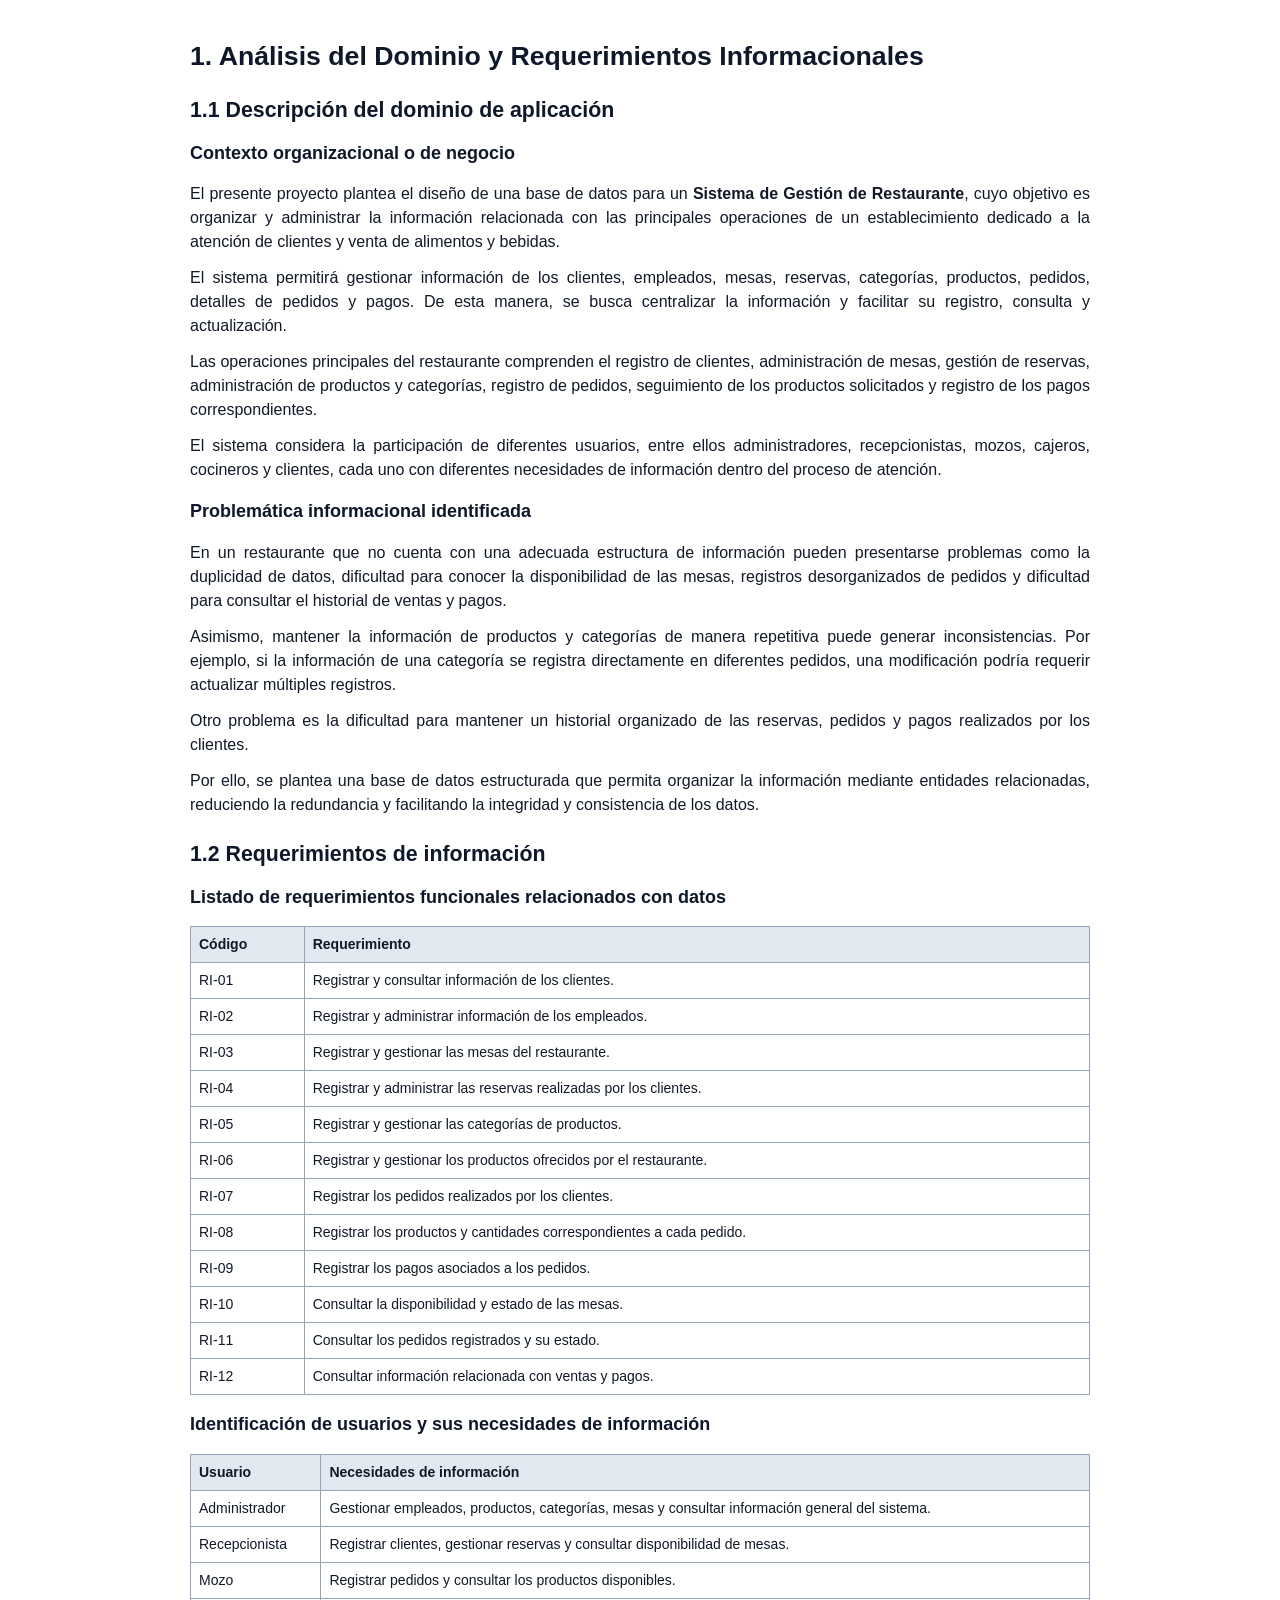
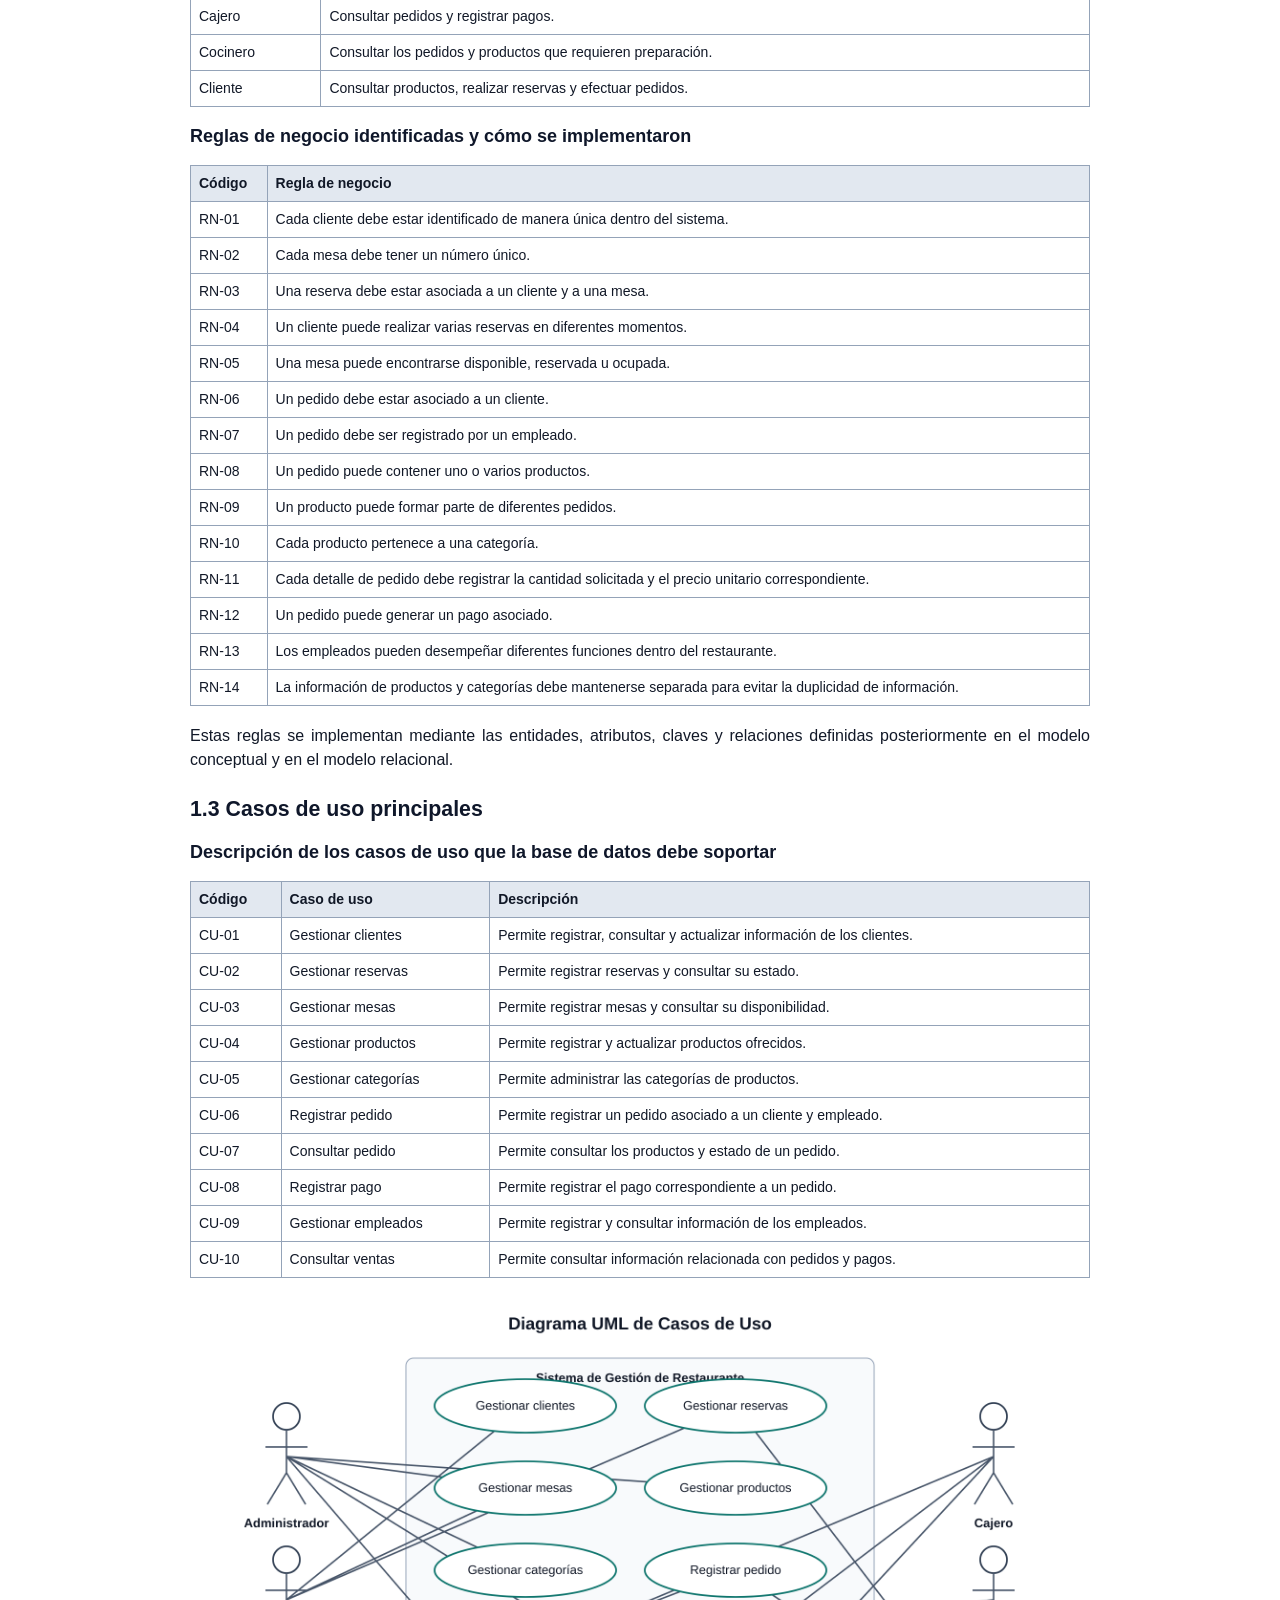
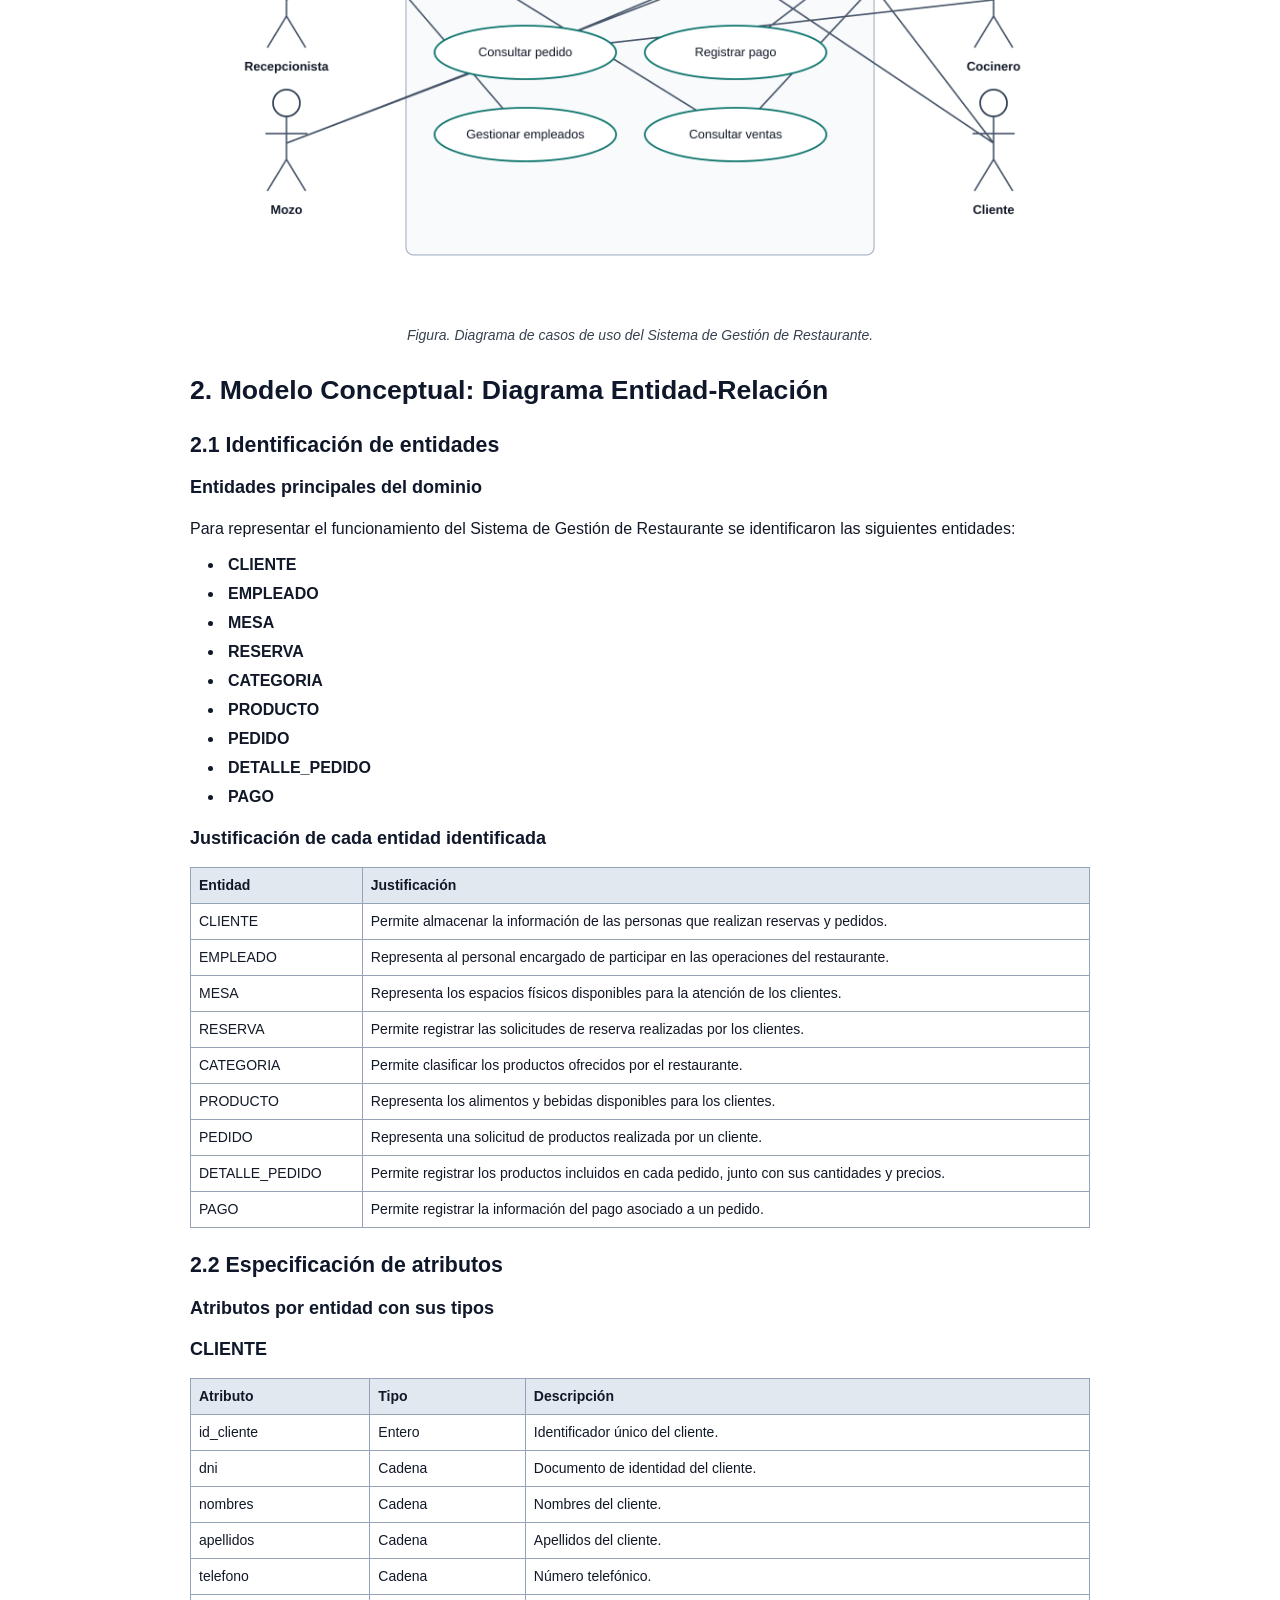
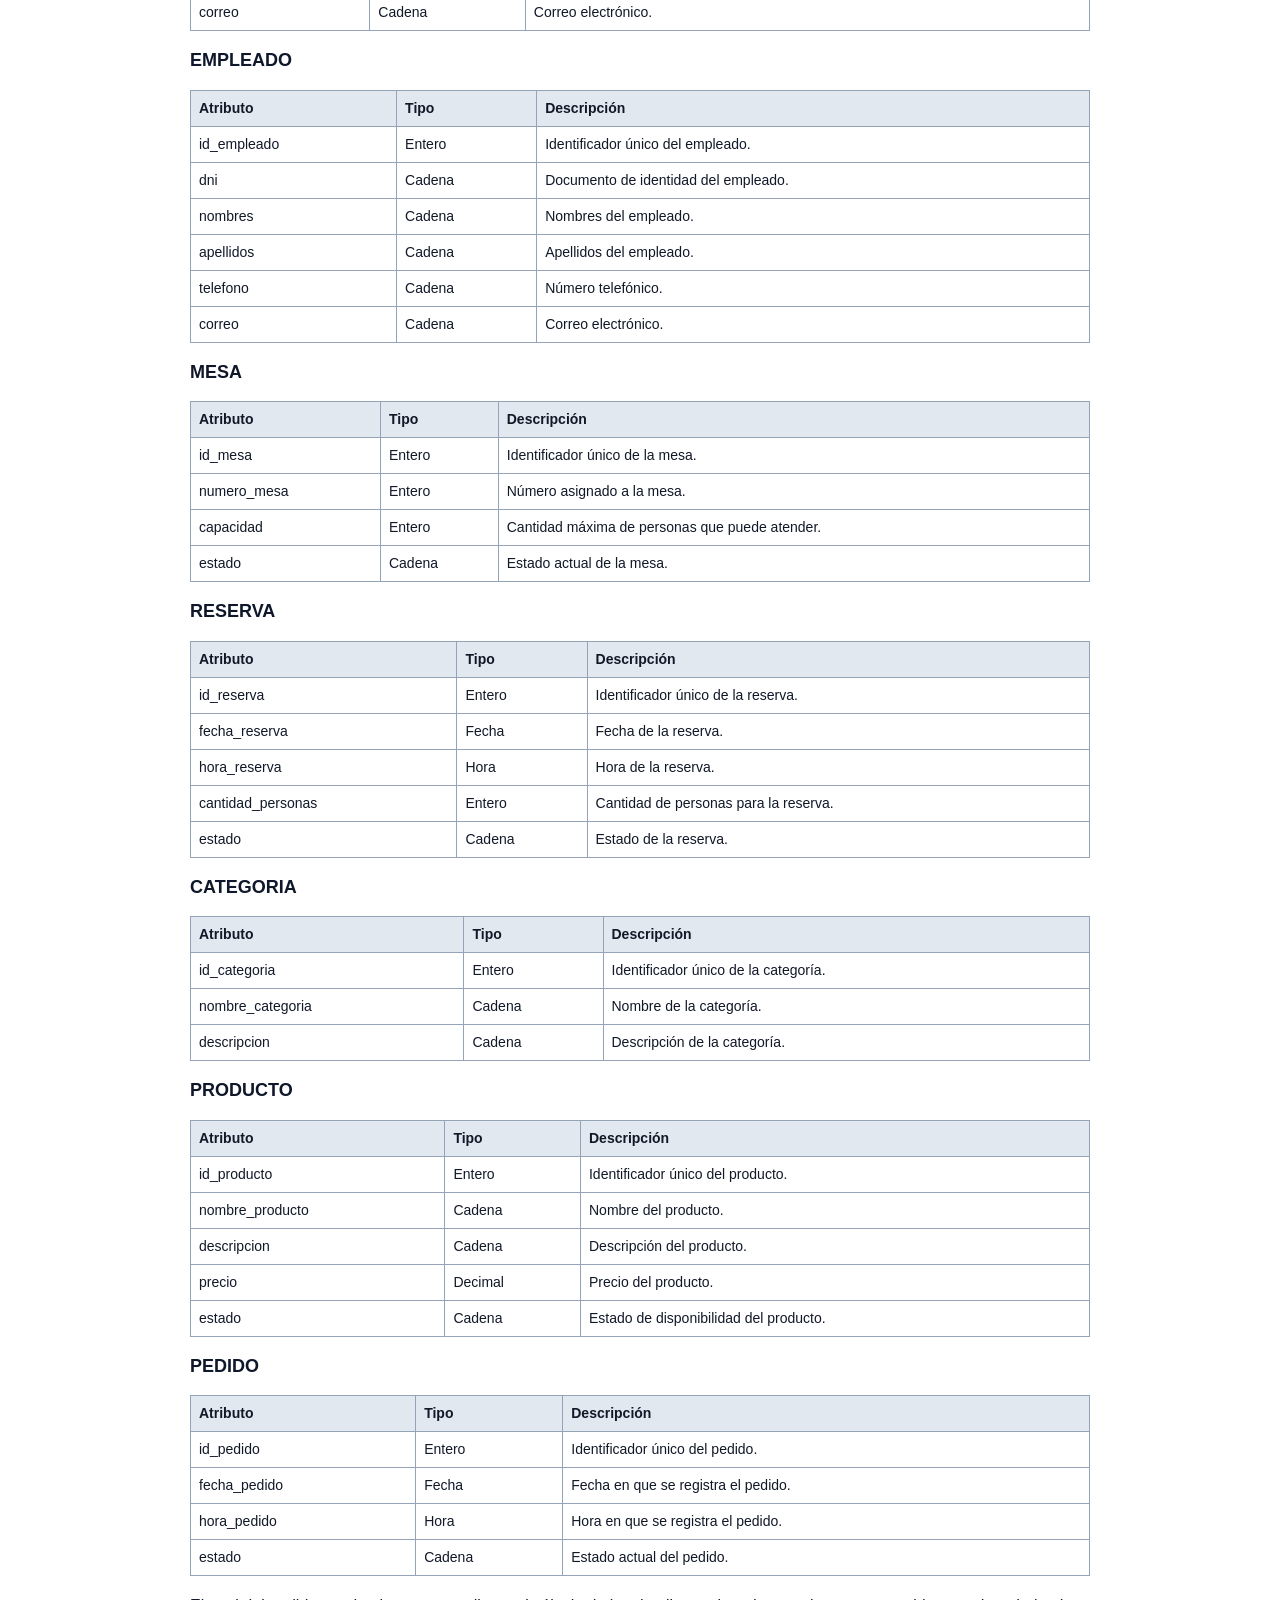
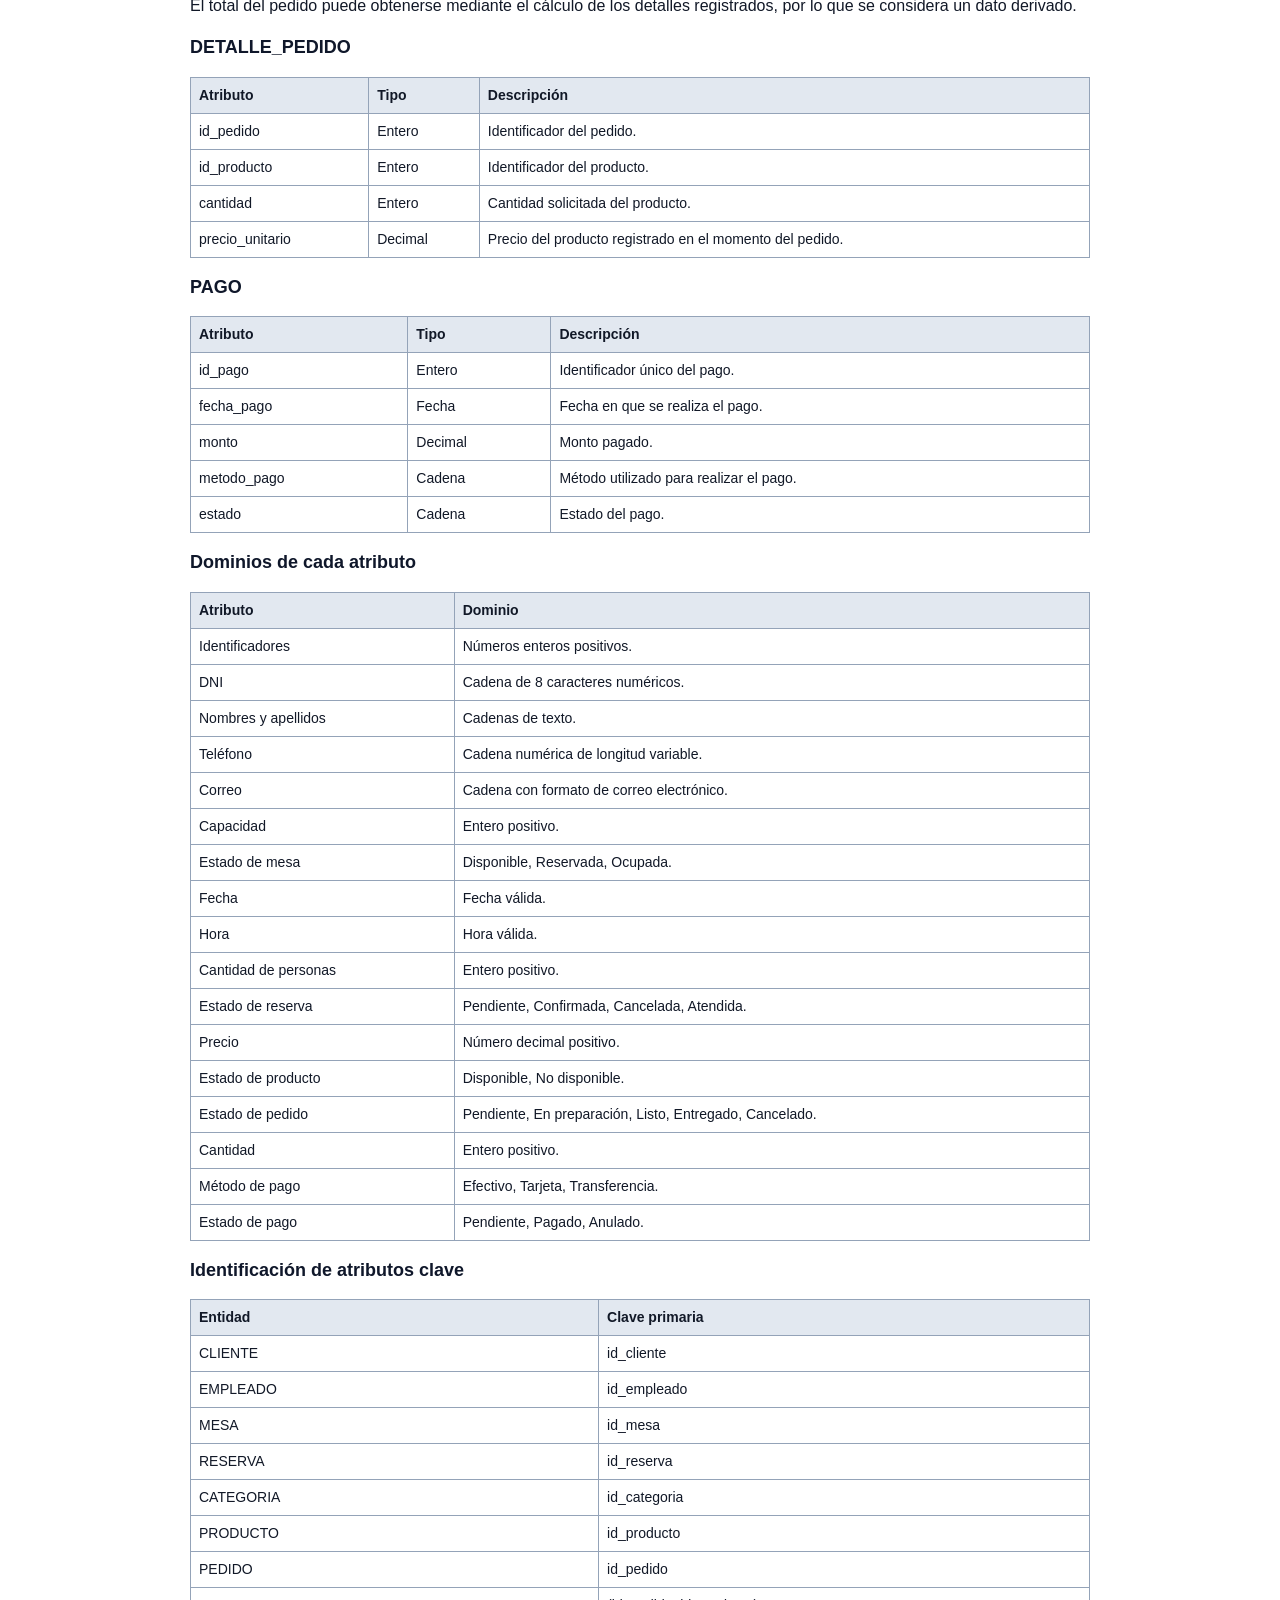
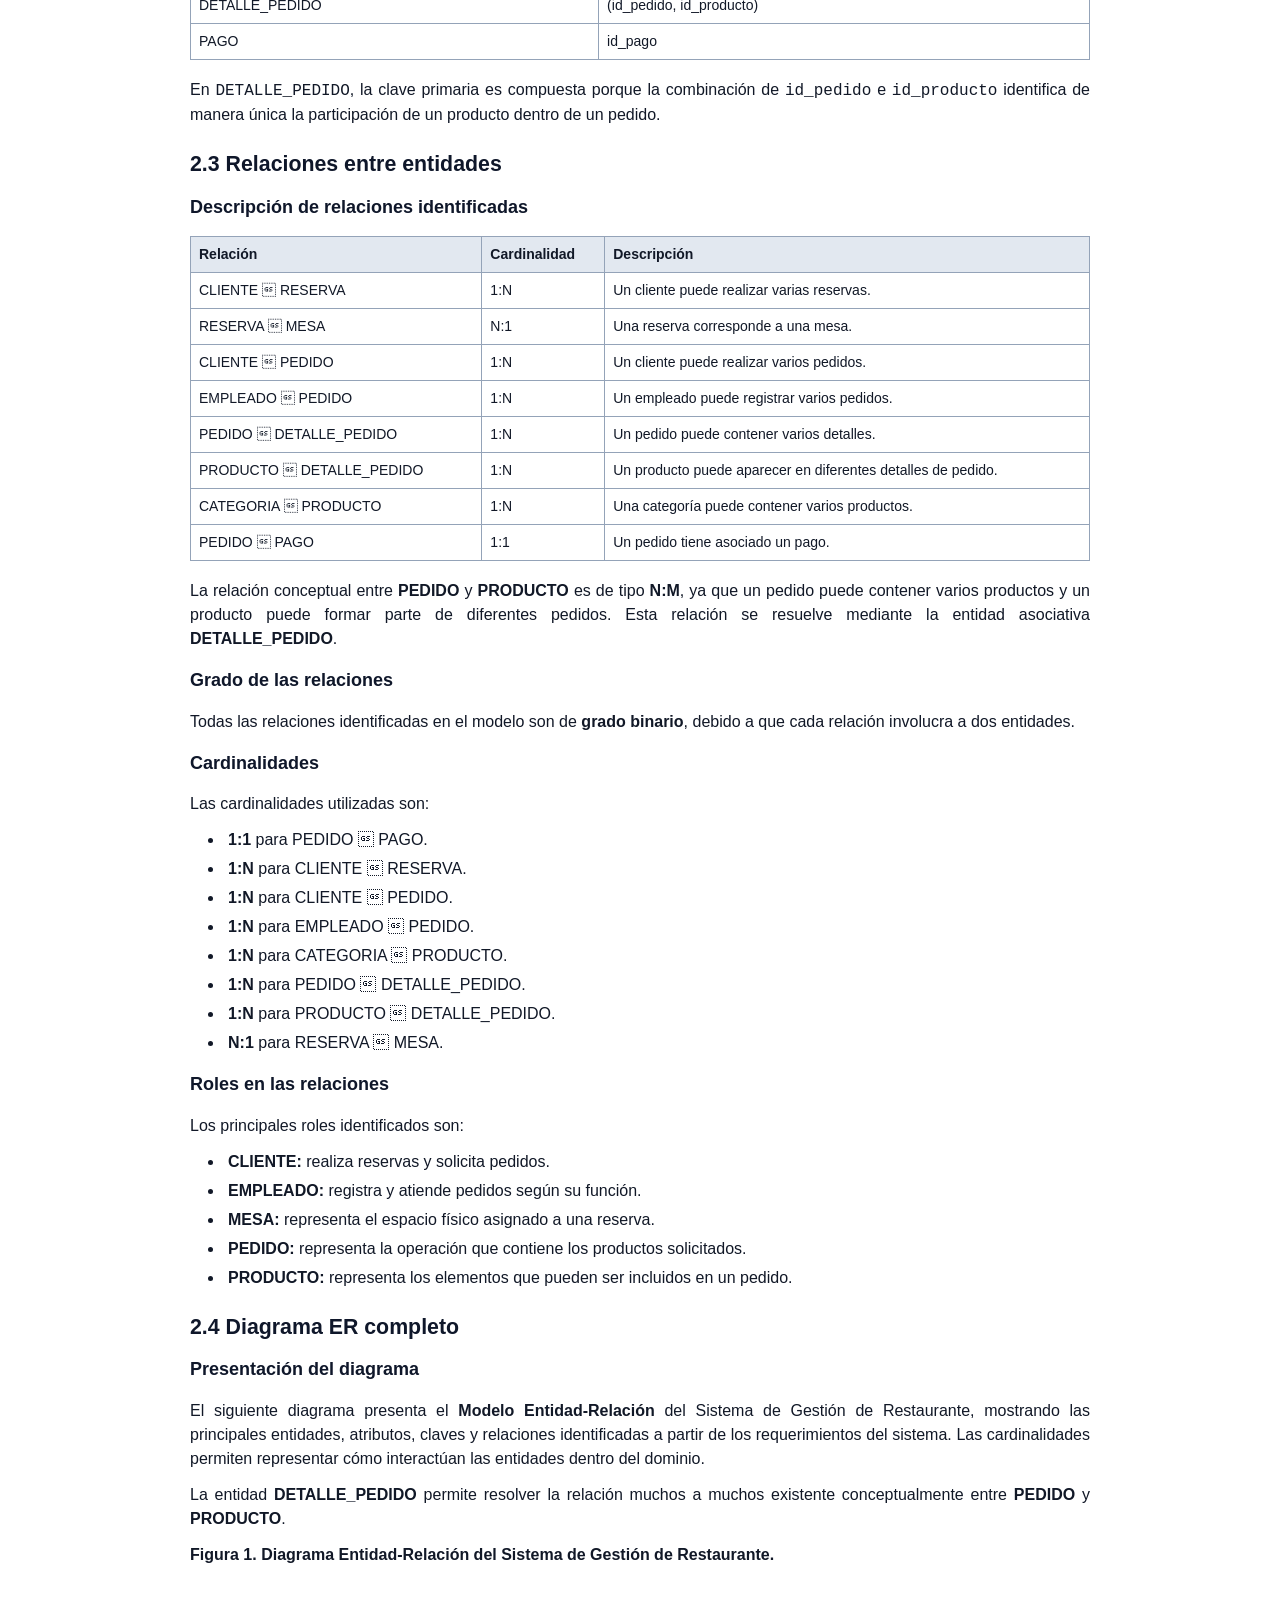
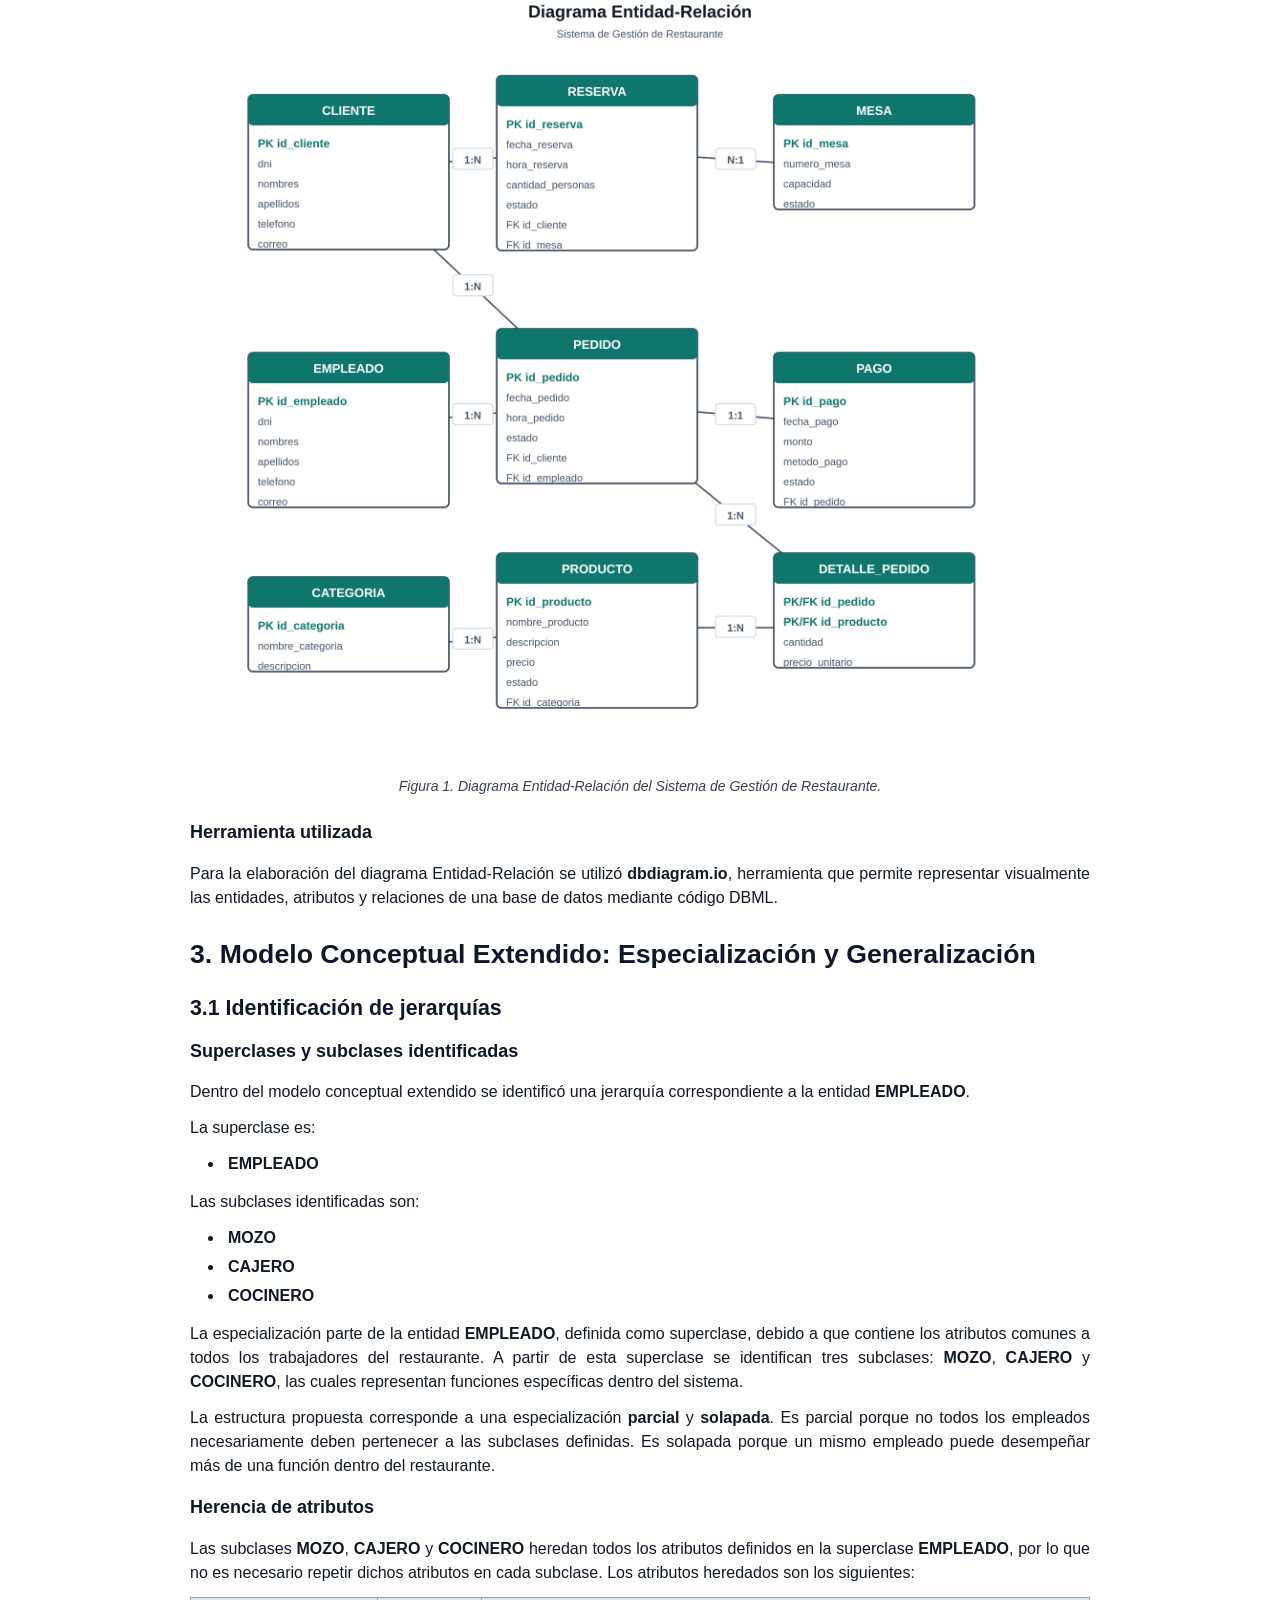
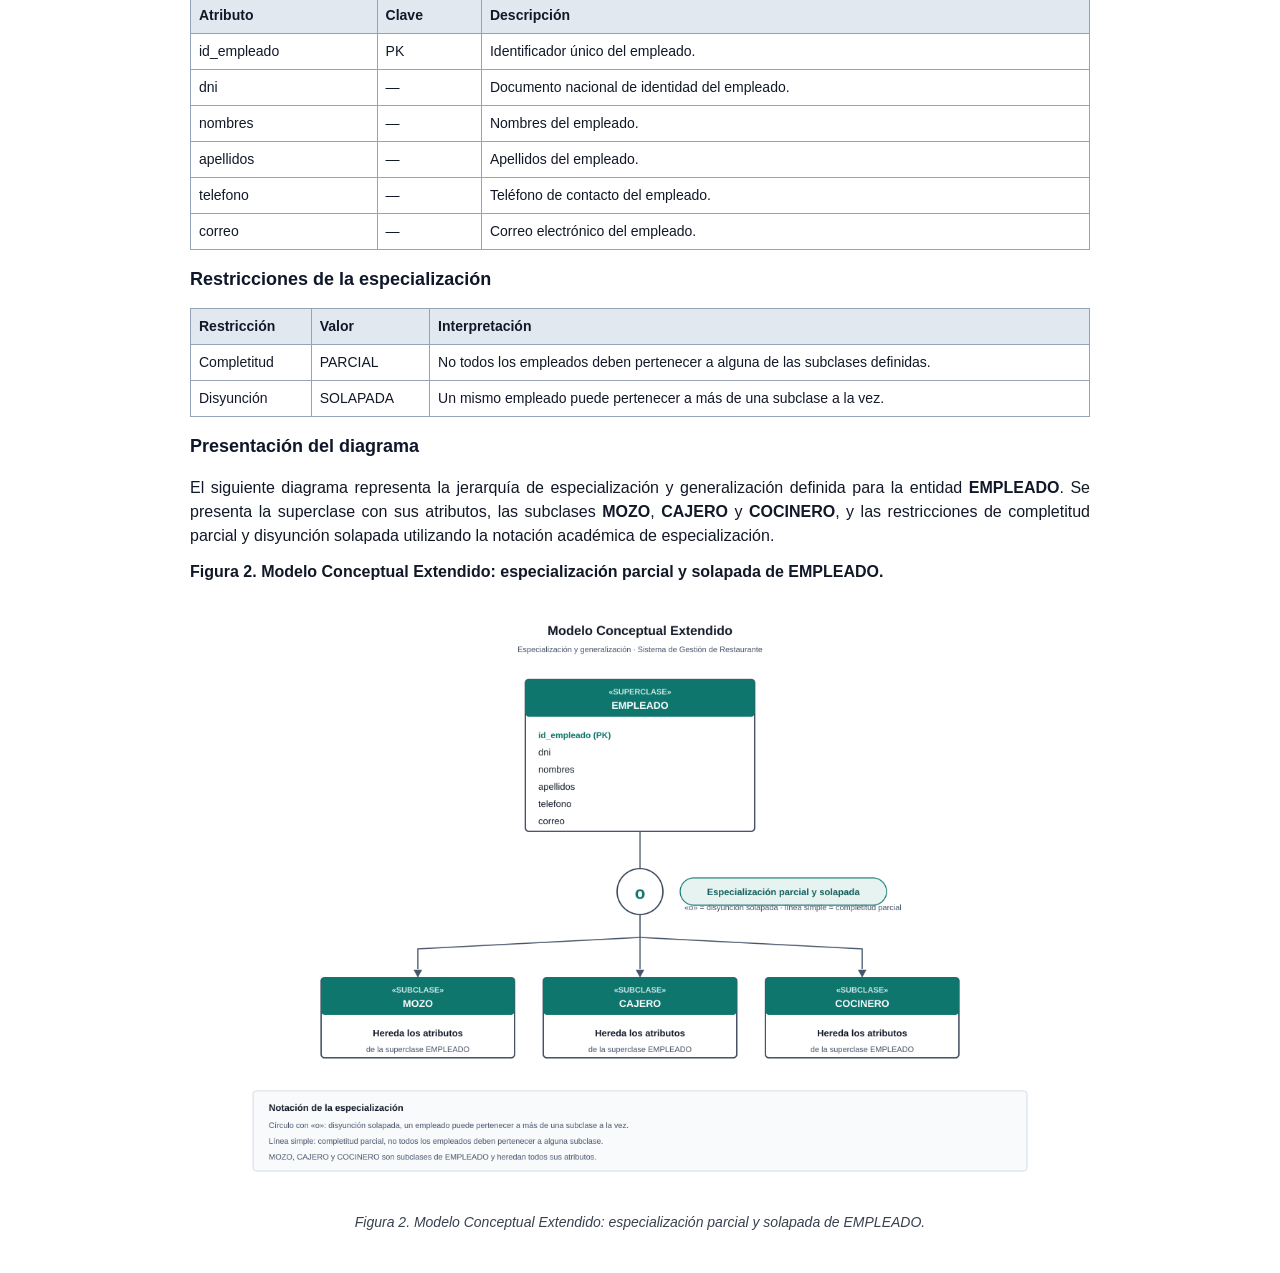
==== commit 93b4d176: "act" ====
--- a/documento.html
+++ b/documento.html
@@ -429,11 +429,35 @@
 <li><strong>CAJERO</strong></li>
 <li><strong>COCINERO</strong></li>
 </ul>
-<p>La estructura de especializaci�n es:</p>
-<pre><code>                    EMPLEADO
-                   /    |    \
-                  /     |     \
-               MOZO   CAJERO  COCINERO</code></pre>
+<p>La especializaci&oacute;n parte de la entidad <strong>EMPLEADO</strong>, definida como superclase, debido a que contiene los atributos comunes a todos los trabajadores del restaurante. A partir de esta superclase se identifican tres subclases: <strong>MOZO</strong>, <strong>CAJERO</strong> y <strong>COCINERO</strong>, las cuales representan funciones espec&iacute;ficas dentro del sistema.</p>
+<p>La estructura propuesta corresponde a una especializaci&oacute;n <strong>parcial</strong> y <strong>solapada</strong>. Es parcial porque no todos los empleados necesariamente deben pertenecer a las subclases definidas. Es solapada porque un mismo empleado puede desempe&ntilde;ar m&aacute;s de una funci&oacute;n dentro del restaurante.</p>
+<h3>Herencia de atributos</h3>
+<p>Las subclases <strong>MOZO</strong>, <strong>CAJERO</strong> y <strong>COCINERO</strong> heredan todos los atributos definidos en la superclase <strong>EMPLEADO</strong>, por lo que no es necesario repetir dichos atributos en cada subclase. Los atributos heredados son los siguientes:</p>
+<table>
+<thead><tr><th>Atributo</th><th>Clave</th><th>Descripci&oacute;n</th></tr></thead>
+<tbody>
+<tr><td>id_empleado</td><td>PK</td><td>Identificador &uacute;nico del empleado.</td></tr>
+<tr><td>dni</td><td>&mdash;</td><td>Documento nacional de identidad del empleado.</td></tr>
+<tr><td>nombres</td><td>&mdash;</td><td>Nombres del empleado.</td></tr>
+<tr><td>apellidos</td><td>&mdash;</td><td>Apellidos del empleado.</td></tr>
+<tr><td>telefono</td><td>&mdash;</td><td>Tel&eacute;fono de contacto del empleado.</td></tr>
+<tr><td>correo</td><td>&mdash;</td><td>Correo electr&oacute;nico del empleado.</td></tr>
+</tbody>
+</table>
+<h3>Restricciones de la especializaci&oacute;n</h3>
+<table>
+<thead><tr><th>Restricci&oacute;n</th><th>Valor</th><th>Interpretaci&oacute;n</th></tr></thead>
+<tbody>
+<tr><td>Completitud</td><td>PARCIAL</td><td>No todos los empleados deben pertenecer a alguna de las subclases definidas.</td></tr>
+<tr><td>Disyunci&oacute;n</td><td>SOLAPADA</td><td>Un mismo empleado puede pertenecer a m&aacute;s de una subclase a la vez.</td></tr>
+</tbody>
+</table>
+<h3>Presentaci&oacute;n del diagrama</h3>
+<p>El siguiente diagrama representa la jerarqu&iacute;a de especializaci&oacute;n y generalizaci&oacute;n definida para la entidad <strong>EMPLEADO</strong>. Se presenta la superclase con sus atributos, las subclases <strong>MOZO</strong>, <strong>CAJERO</strong> y <strong>COCINERO</strong>, y las restricciones de completitud parcial y disyunci&oacute;n solapada utilizando la notaci&oacute;n acad&eacute;mica de especializaci&oacute;n.</p>
+<p><strong>Figura 2. Modelo Conceptual Extendido: especializaci&oacute;n parcial y solapada de EMPLEADO.</strong></p>
+<figure class="generated-figure" data-diagram="extended">
+  <figcaption>Figura 2. Modelo Conceptual Extendido: especializaci&oacute;n parcial y solapada de EMPLEADO.</figcaption>
+</figure>
 
 <script>
 (function generarDiagramasDocumento() {
@@ -490,6 +514,56 @@
     let s = '<text x="450" y="34" text-anchor="middle" class="h">Diagrama Entidad-Relaci�n</text><text x="450" y="55" text-anchor="middle" class="small">Sistema de Gesti�n de Restaurante</text>';
     relaciones.forEach(r => { const a = center(r[0]), b = center(r[2]), mx = (a.x+b.x)/2, my = (a.y+b.y)/2; s += '<line x1="' + a.x + '" y1="' + a.y + '" x2="' + b.x + '" y2="' + b.y + '" class="line"/><rect x="' + (mx-21) + '" y="' + (my-12) + '" width="42" height="22" rx="3" class="w" stroke="#cbd5e1"/><text x="' + mx + '" y="' + (my+4) + '" text-anchor="middle" class="small b">' + r[1] + '</text>'; });
     Object.keys(atributos).forEach(n => { s += entidad(n); });
+    return wrap(w, h, s);
+  }
+  function extendedSvg() {
+    const superName = 'EMPLEADO';
+    const subs = ['MOZO', 'CAJERO', 'COCINERO'];
+    const attrs = ['id_empleado', 'dni', 'nombres', 'apellidos', 'telefono', 'correo'];
+    const w = 1200, h = 840, cx = w / 2;
+    const headerH = 52;
+    const superW = 320, superTop = 108, superH = headerH + attrs.length * 24 + 16;
+    const superX = cx - superW / 2, superBottom = superTop + superH;
+    const circleR = 32, circleCy = superBottom + 84;
+    const subW = 270, subH = headerH + 60, rowGap = 40, rowTop = circleCy + 120;
+    const rowLeft = cx - (subs.length * subW + (subs.length - 1) * rowGap) / 2;
+    const head = (x, y, size, text) => '<text x="' + x + '" y="' + y + '" text-anchor="middle" style="font-family:Arial;font-size:' + size + 'px;font-weight:700;fill:#ffffff">' + text + '</text>';
+    const stereo = (x, y, text) => '<text x="' + x + '" y="' + y + '" text-anchor="middle" style="font-family:Arial;font-size:11px;font-weight:700;fill:#c6e7e3">' + text + '</text>';
+
+    let s = '<text x="' + cx + '" y="46" text-anchor="middle" class="h">Modelo Conceptual Extendido</text>' +
+      '<text x="' + cx + '" y="70" text-anchor="middle" class="small">Especializaci\u00f3n y generalizaci\u00f3n \u00b7 Sistema de Gesti\u00f3n de Restaurante</text>';
+
+    s += '<rect x="' + superX + '" y="' + superTop + '" width="' + superW + '" height="' + superH + '" rx="5" class="w" stroke="#334155" stroke-width="1.8"/>' +
+      '<rect x="' + superX + '" y="' + superTop + '" width="' + superW + '" height="' + headerH + '" rx="5" class="teal"/>' +
+      stereo(cx, superTop + 21, '\u00abSUPERCLASE\u00bb') + head(cx, superTop + 41, 14, superName);
+    attrs.forEach(function (a, i) {
+      s += '<text x="' + (superX + 18) + '" y="' + (superTop + headerH + 30 + i * 24) + '" class="' + (i === 0 ? 'key' : 't') + '">' + a + (i === 0 ? '  (PK)' : '') + '</text>';
+    });
+
+    s += '<line x1="' + cx + '" y1="' + superBottom + '" x2="' + cx + '" y2="' + (circleCy - circleR) + '" class="line"/>' +
+      '<circle cx="' + cx + '" cy="' + circleCy + '" r="' + circleR + '" class="w" stroke="#334155" stroke-width="1.8"/>' +
+      '<text x="' + cx + '" y="' + (circleCy + 10) + '" text-anchor="middle" style="font-family:Arial;font-size:24px;font-weight:700;fill:#0f766e">o</text>' +
+      '<rect x="' + (cx + circleR + 24) + '" y="' + (circleCy - 19) + '" width="288" height="38" rx="19" fill="#e7f3f1" stroke="#0f766e" stroke-width="1.4"/>' +
+      '<text x="' + (cx + circleR + 168) + '" y="' + (circleCy + 5) + '" text-anchor="middle" style="font-family:Arial;font-size:13px;font-weight:700;fill:#115e59">Especializaci\u00f3n parcial y solapada</text>' +
+      '<text x="' + (cx + circleR + 30) + '" y="' + (circleCy + 26) + '" class="small">\u00abo\u00bb = disyunci\u00f3n solapada \u00b7 l\u00ednea simple = completitud parcial</text>';
+
+    subs.forEach(function (name, i) {
+      const x = rowLeft + i * (subW + rowGap), scx = x + subW / 2, y = rowTop, endY = y - 12;
+      s += '<path d="M' + cx + ',' + (circleCy + circleR) + ' L' + cx + ',' + (circleCy + circleR + 32) + ' L' + scx + ',' + (endY - 28) + ' L' + scx + ',' + endY + '" fill="none" class="line"/>' +
+        '<polygon points="' + scx + ',' + y + ' ' + (scx - 6) + ',' + (y - 11) + ' ' + (scx + 6) + ',' + (y - 11) + '" fill="#475569"/>' +
+        '<rect x="' + x + '" y="' + y + '" width="' + subW + '" height="' + subH + '" rx="5" class="w" stroke="#334155" stroke-width="1.8"/>' +
+        '<rect x="' + x + '" y="' + y + '" width="' + subW + '" height="' + headerH + '" rx="5" class="teal"/>' +
+        stereo(scx, y + 21, '\u00abSUBCLASE\u00bb') + head(scx, y + 41, 14, name) +
+        '<text x="' + scx + '" y="' + (y + headerH + 30) + '" text-anchor="middle" class="t b">Hereda los atributos</text>' +
+        '<text x="' + scx + '" y="' + (y + headerH + 52) + '" text-anchor="middle" class="small">de la superclase ' + superName + '</text>';
+    });
+
+    const ly = rowTop + subH + 46;
+    s += '<rect x="60" y="' + ly + '" width="' + (w - 120) + '" height="112" rx="5" class="g" stroke="#cbd5e1"/>' +
+      '<text x="82" y="' + (ly + 28) + '" class="t b">Notaci\u00f3n de la especializaci\u00f3n</text>' +
+      '<text x="82" y="' + (ly + 52) + '" class="small">C\u00edrculo con \u00abo\u00bb: disyunci\u00f3n solapada, un empleado puede pertenecer a m\u00e1s de una subclase a la vez.</text>' +
+      '<text x="82" y="' + (ly + 74) + '" class="small">L\u00ednea simple: completitud parcial, no todos los empleados deben pertenecer a alguna subclase.</text>' +
+      '<text x="82" y="' + (ly + 96) + '" class="small">MOZO, CAJERO y COCINERO son subclases de EMPLEADO y heredan todos sus atributos.</text>';
     return wrap(w, h, s);
   }
   function svgToImage(svgMarkup, altText, target) {
@@ -523,6 +597,7 @@
     probe.src = encodedSvg;
   }
   document.querySelectorAll('[data-diagram="usecase"]').forEach(el => svgToImage(usecaseSvg(), 'Diagrama UML de Casos de Uso', el));
+  document.querySelectorAll('[data-diagram="extended"]').forEach(el => svgToImage(extendedSvg(), 'Diagrama de Especializaci\u00f3n y Generalizaci\u00f3n (EER)', el));
   document.querySelectorAll('[data-diagram="er"]').forEach(el => svgToImage(erSvg(), 'Diagrama Entidad-Relaci�n', el));
 })();
 </script>
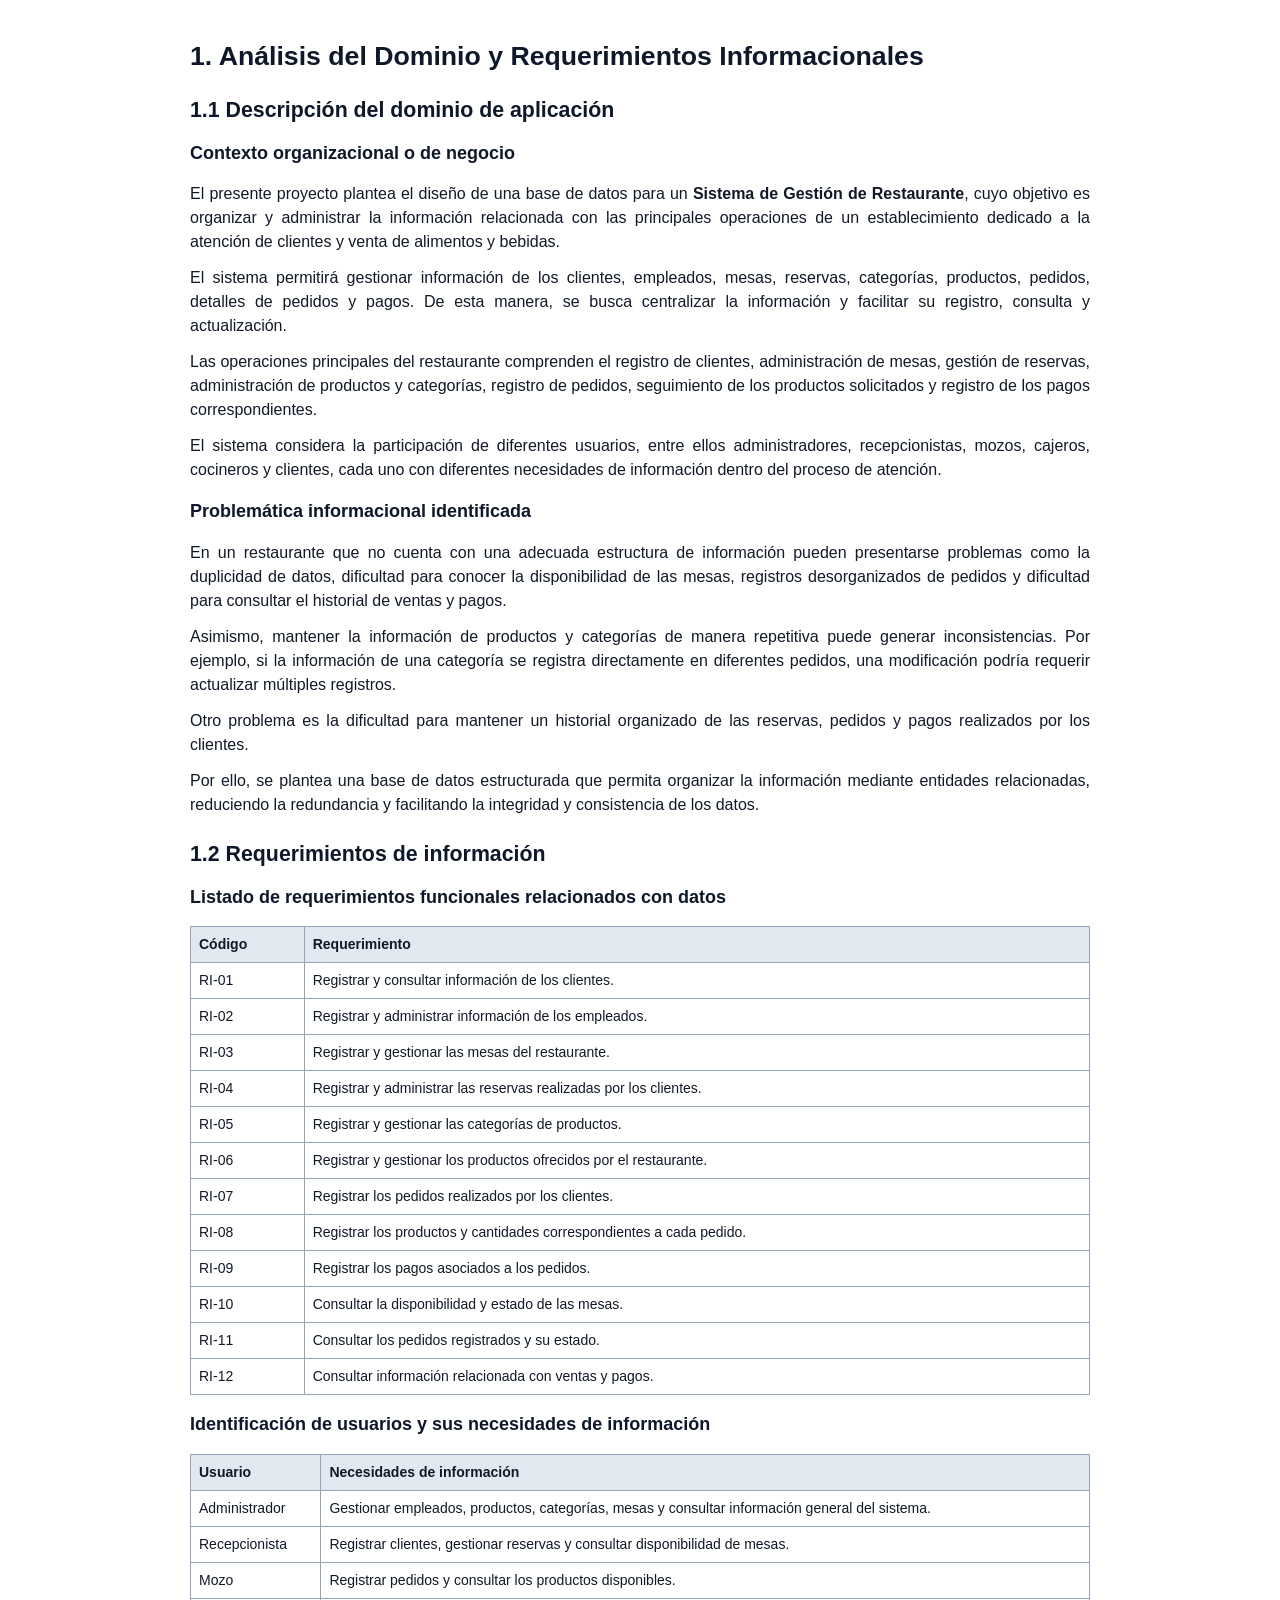
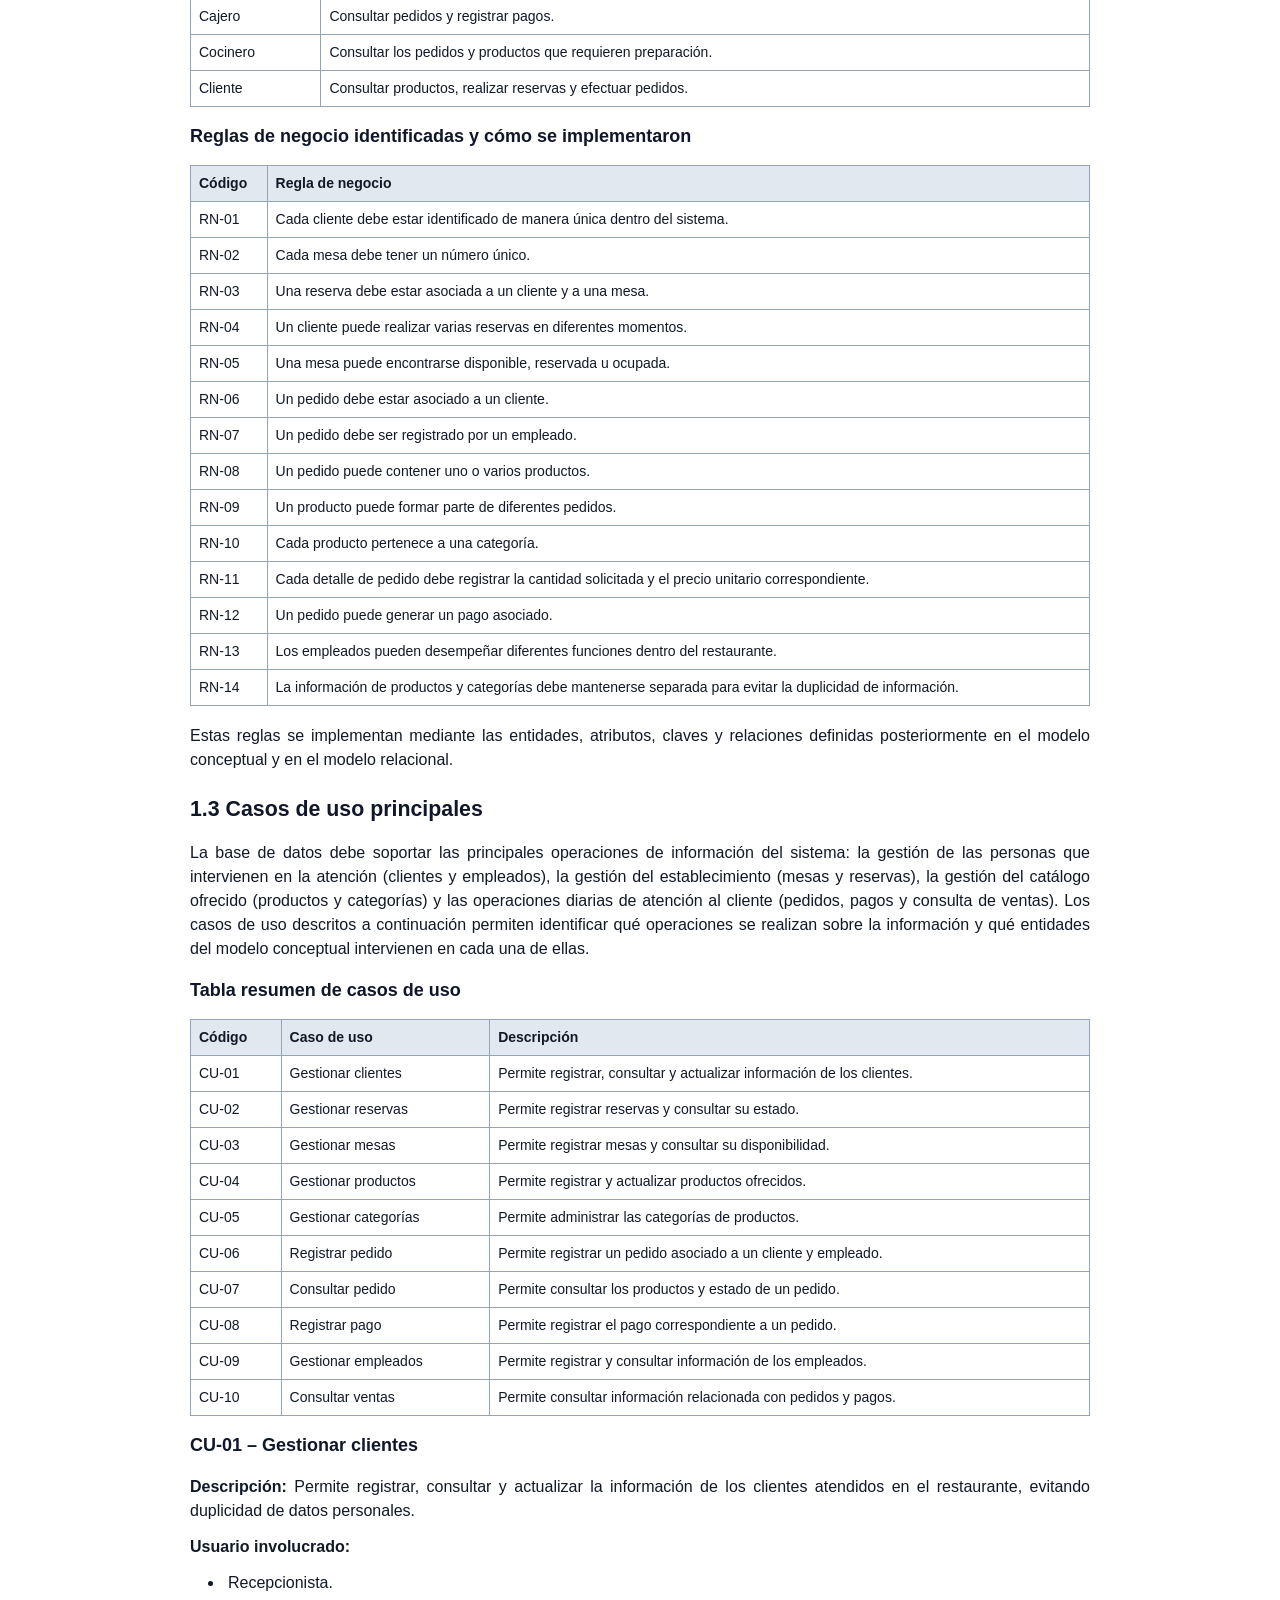
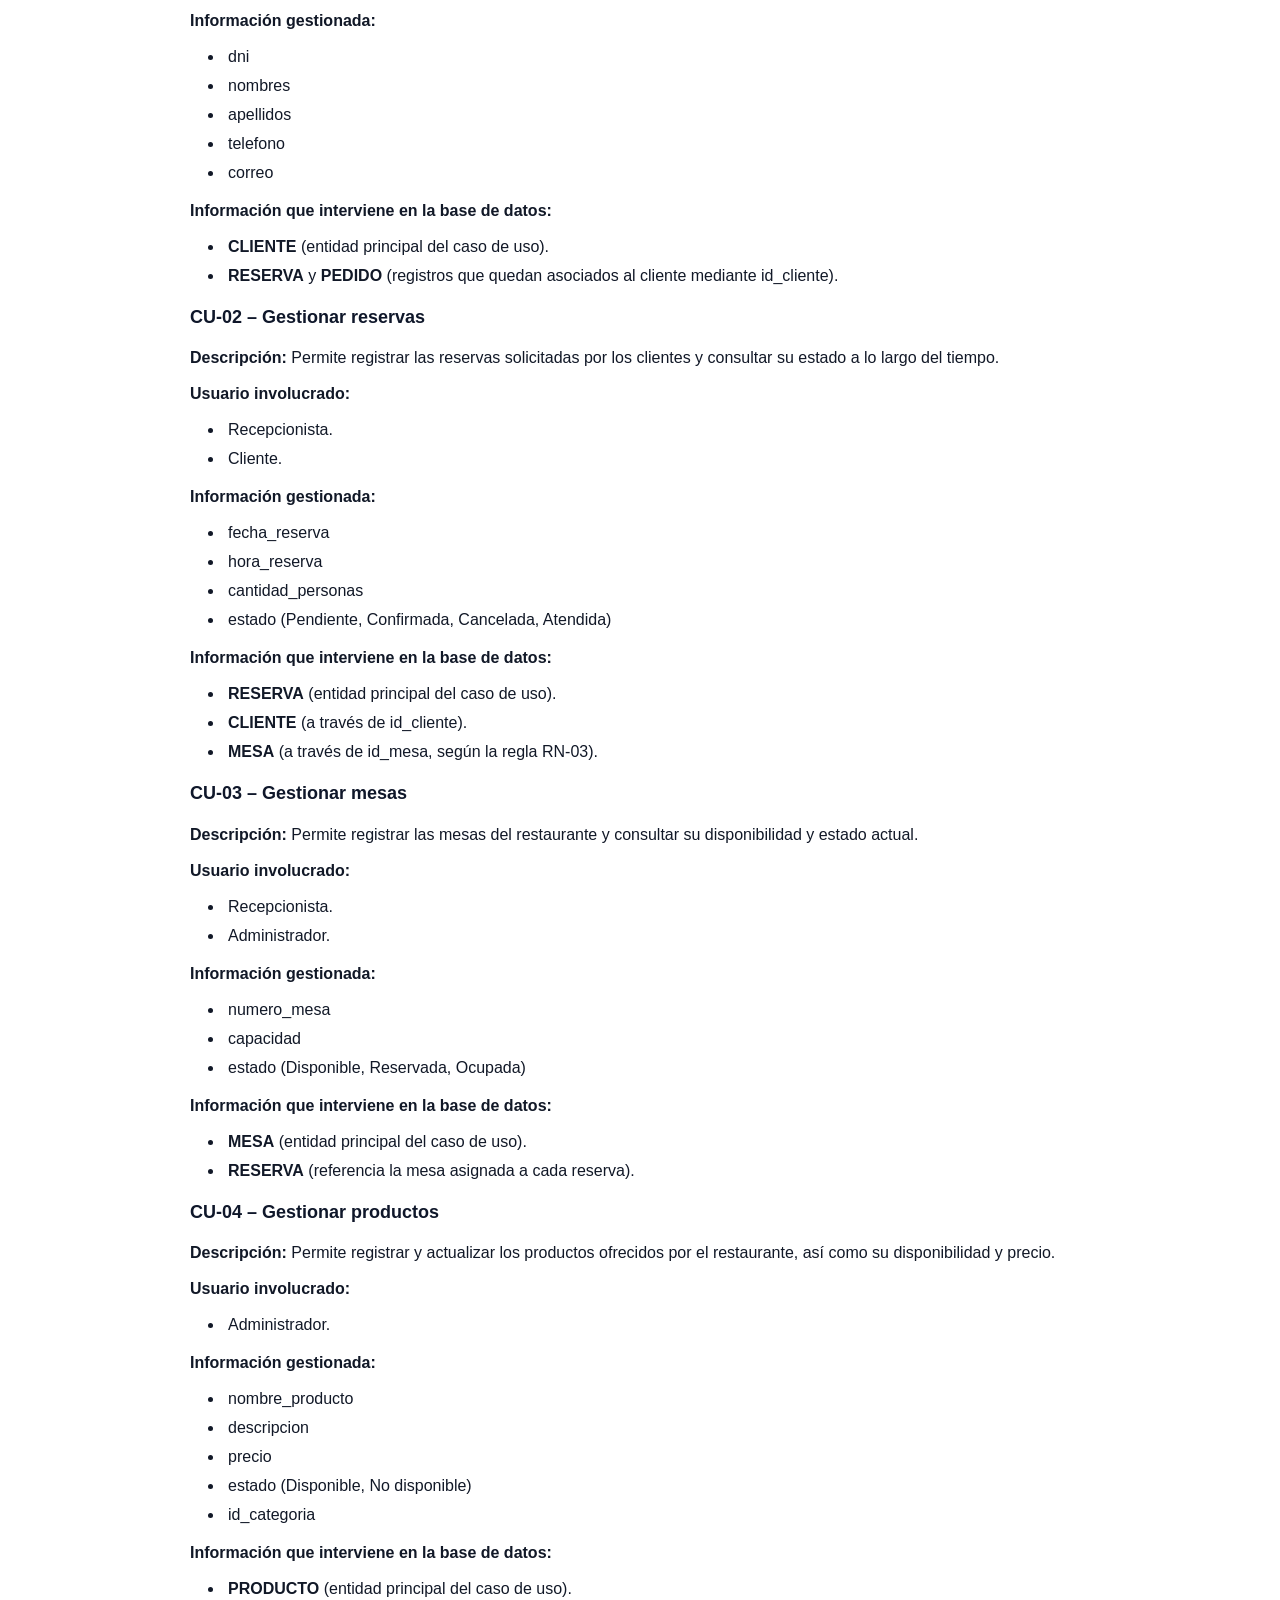
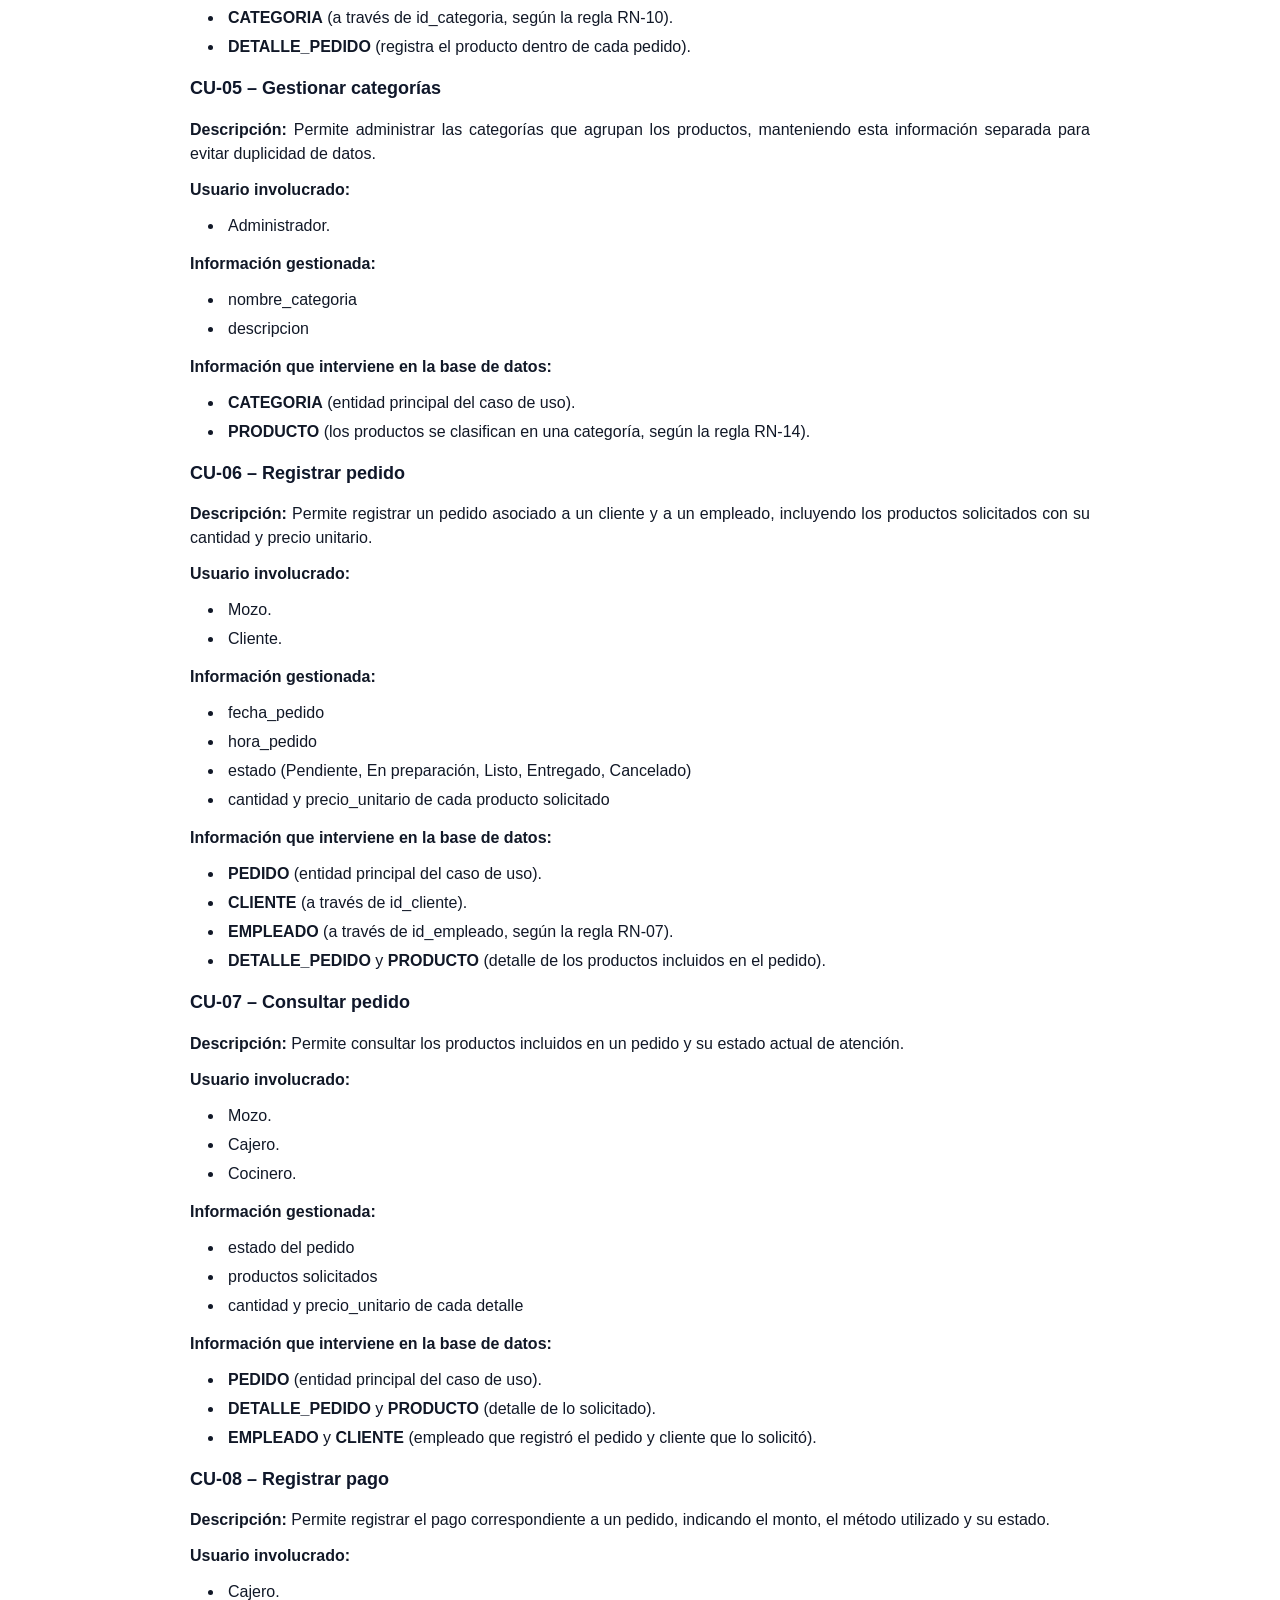
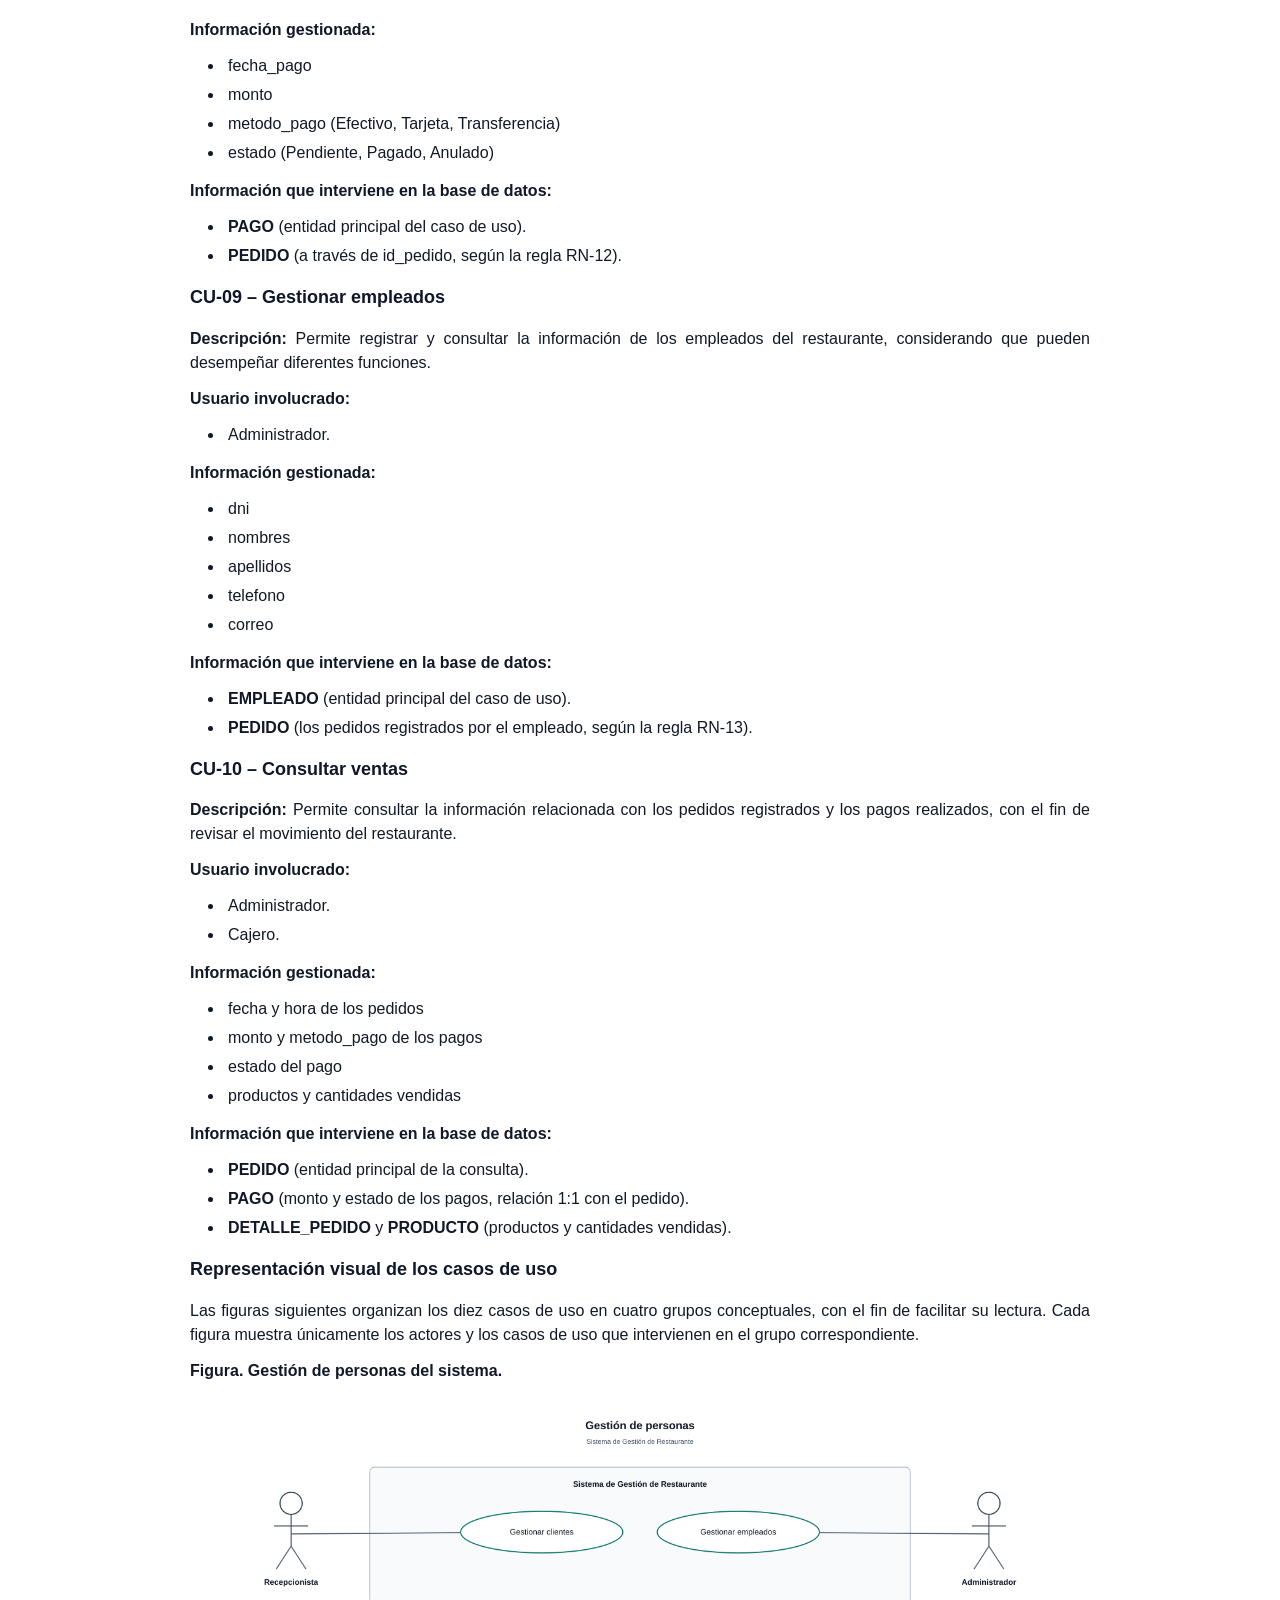
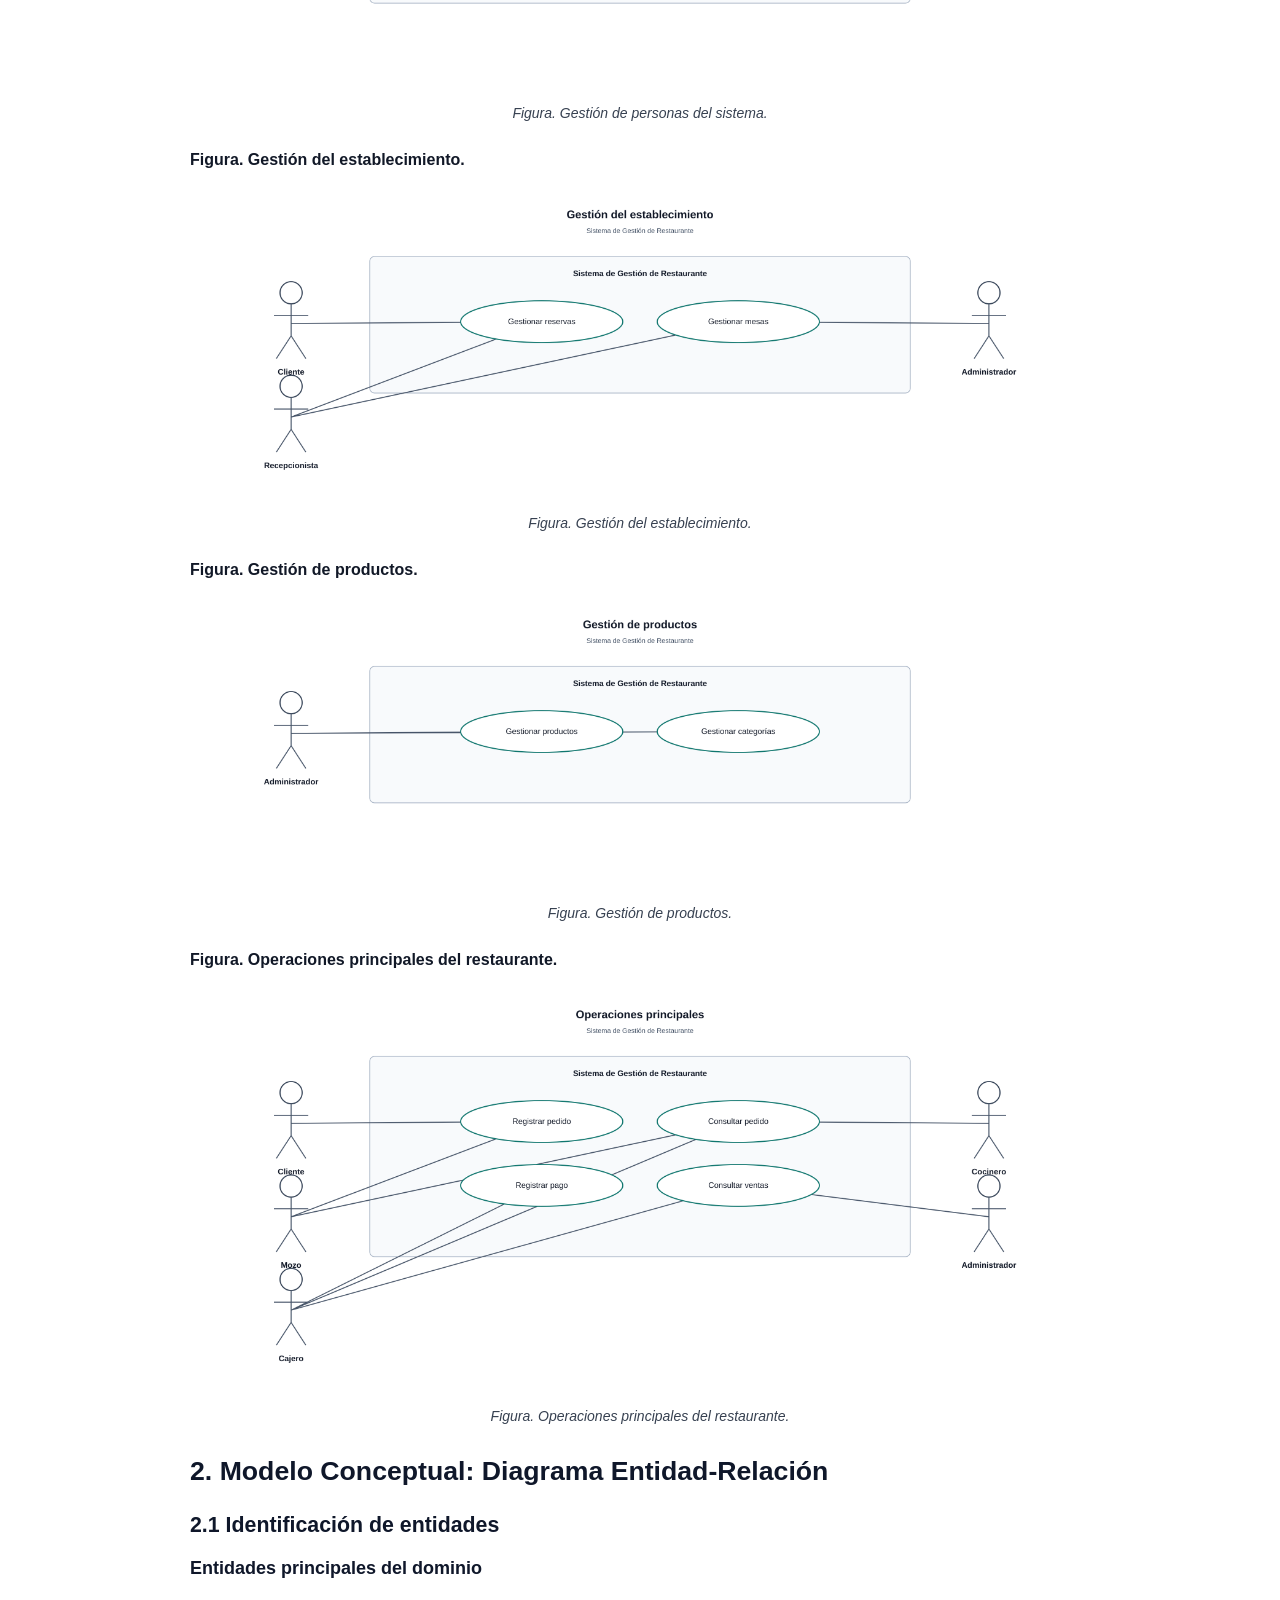
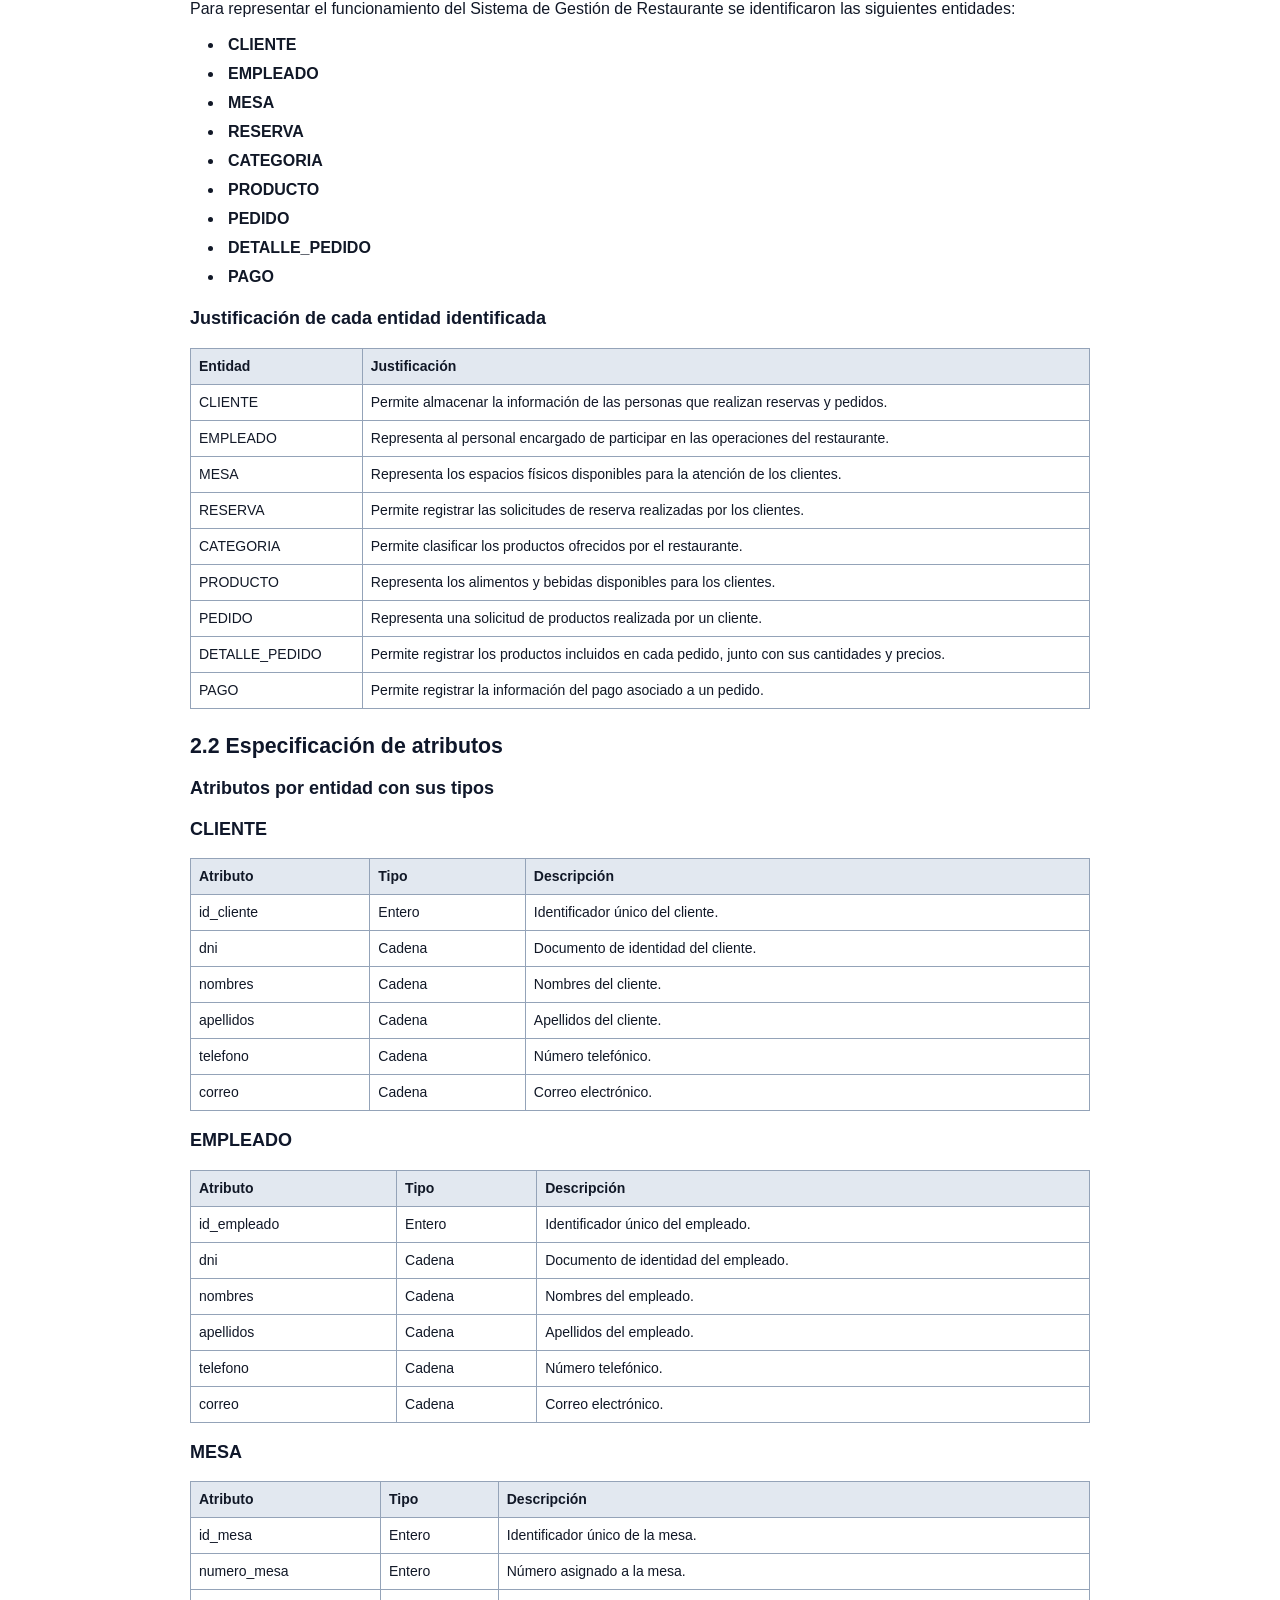
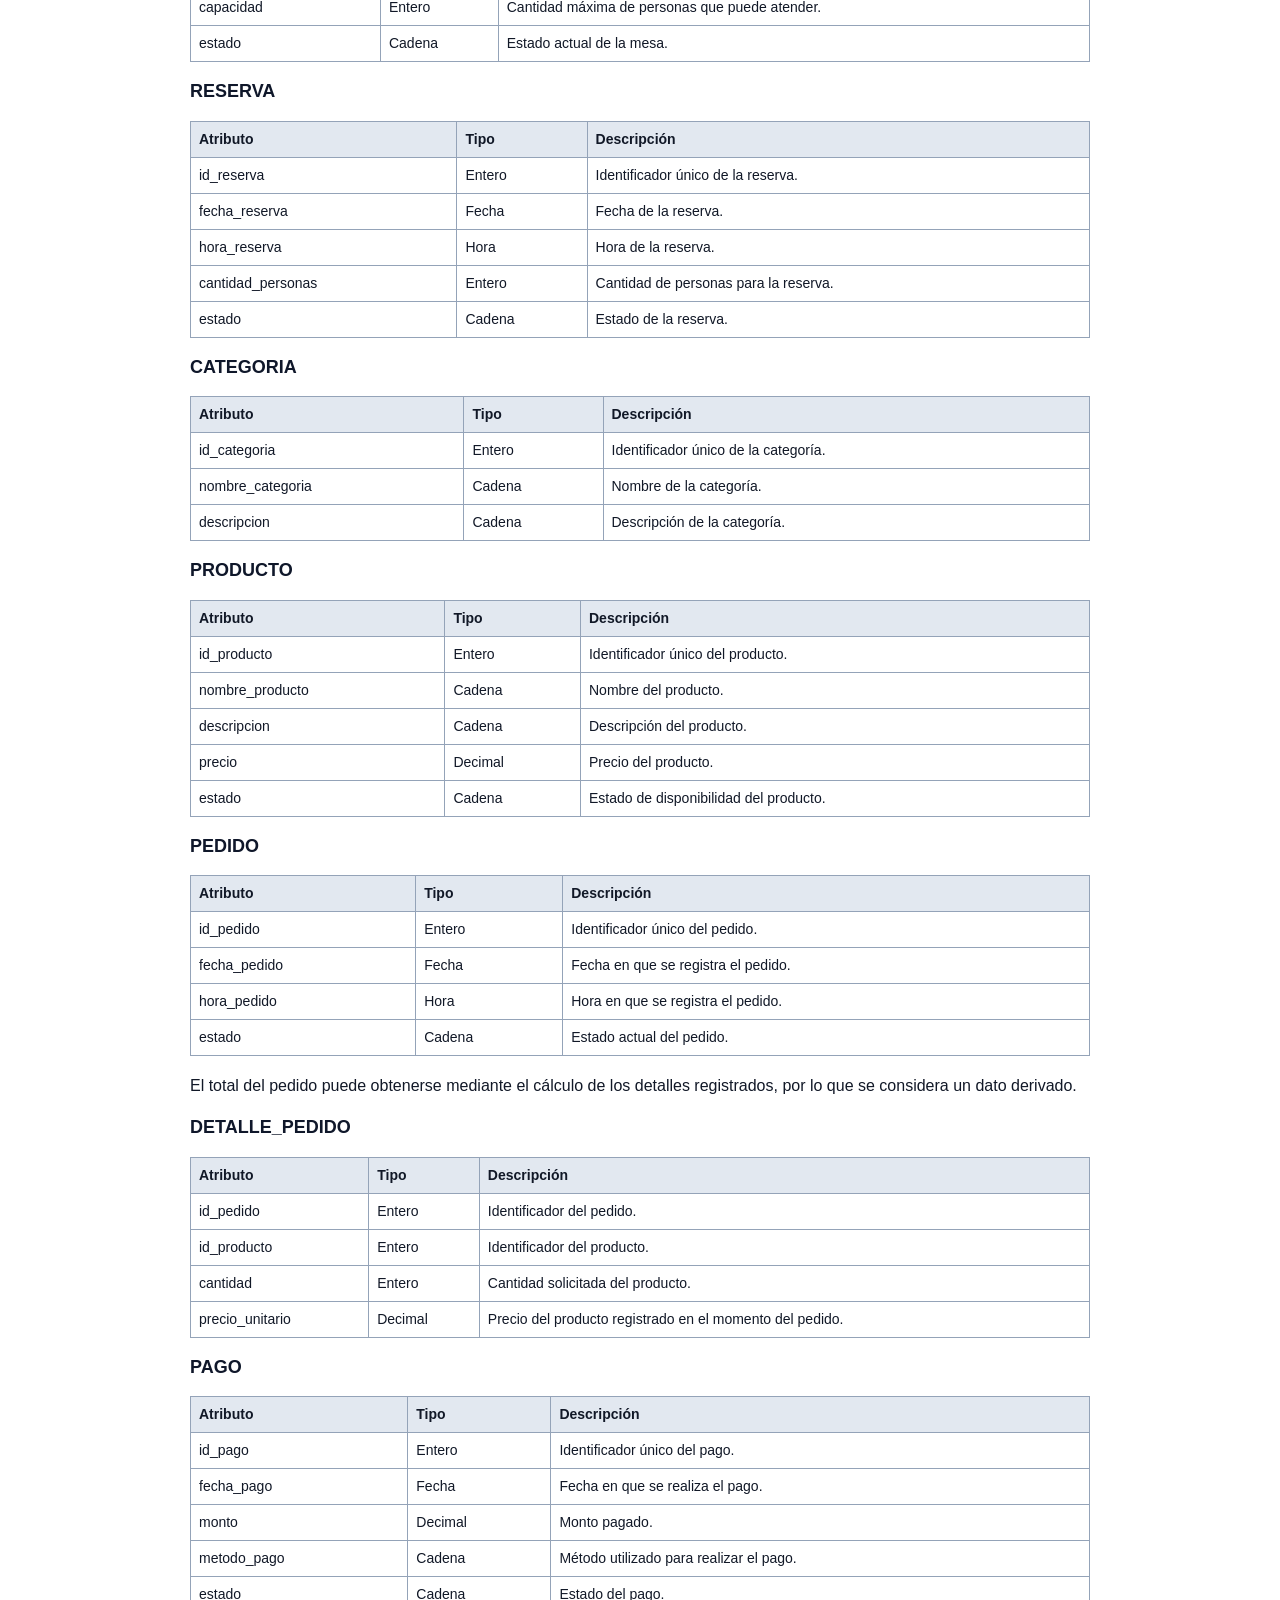
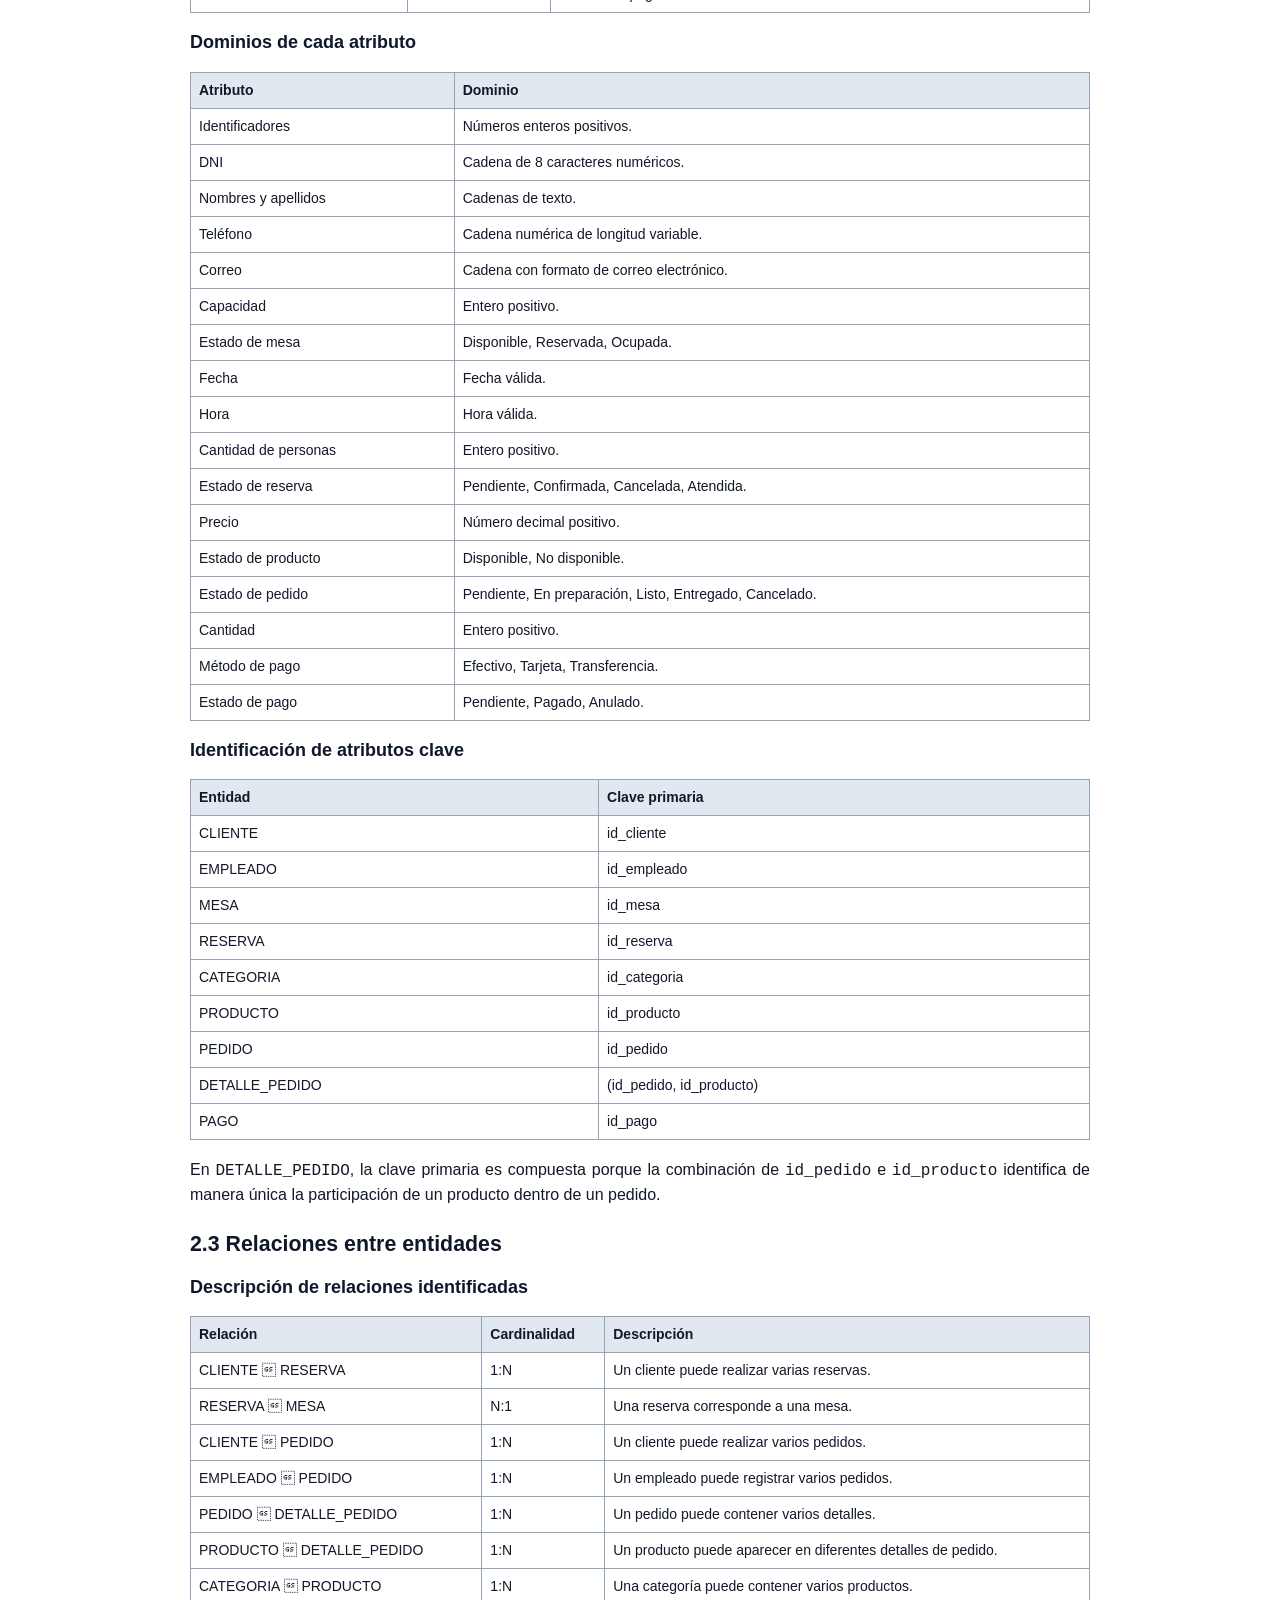
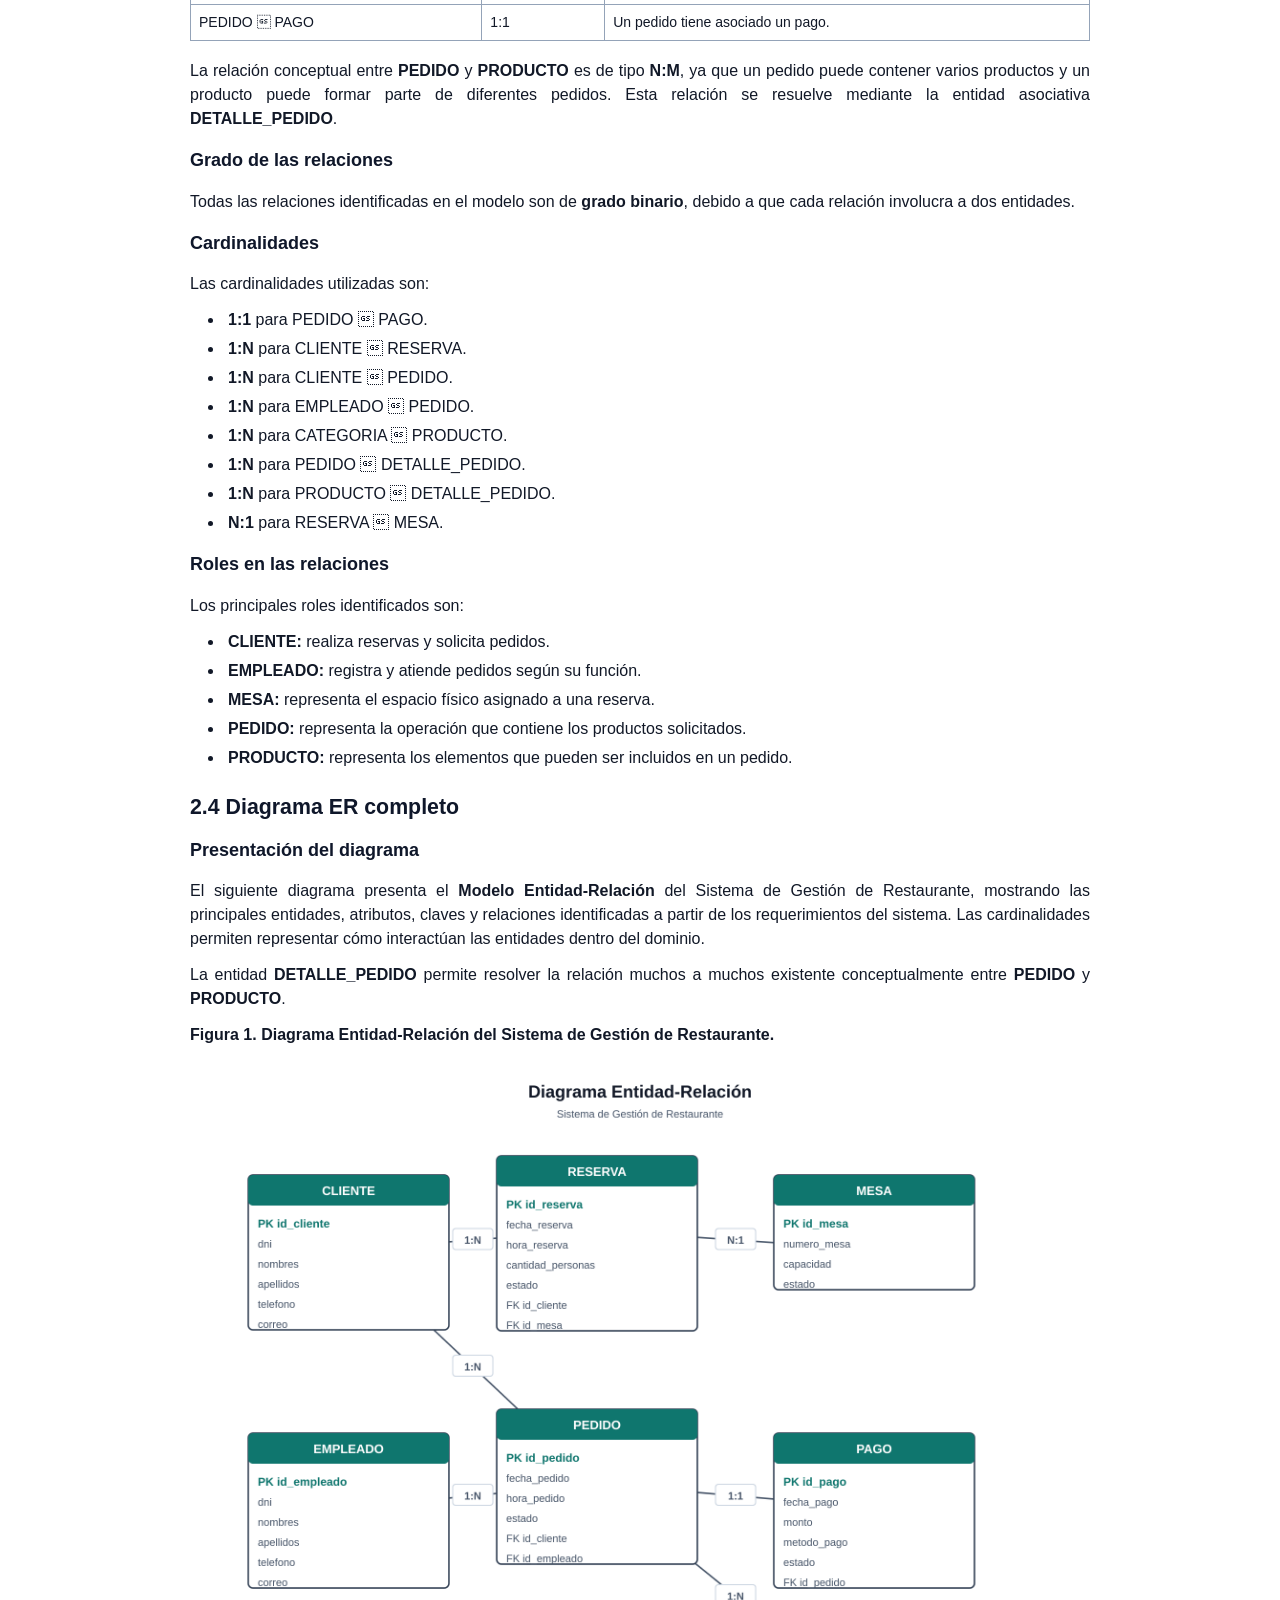
==== commit 02b64875: "ava" ====
--- a/documento.html
+++ b/documento.html
@@ -163,24 +163,231 @@
 </table>
 <p>Estas reglas se implementan mediante las entidades, atributos, claves y relaciones definidas posteriormente en el modelo conceptual y en el modelo relacional.</p>
 <h2>1.3 Casos de uso principales</h2>
-<h3>Descripci�n de los casos de uso que la base de datos debe soportar</h3>
-<table>
-<thead><tr><th>C�digo</th><th>Caso de uso</th><th>Descripci�n</th></tr></thead>
-<tbody>
-<tr><td>CU-01</td><td>Gestionar clientes</td><td>Permite registrar, consultar y actualizar informaci�n de los clientes.</td></tr>
+<p>La base de datos debe soportar las principales operaciones de informaci&oacute;n del sistema: la gesti&oacute;n de las personas que intervienen en la atenci&oacute;n (clientes y empleados), la gesti&oacute;n del establecimiento (mesas y reservas), la gesti&oacute;n del cat&aacute;logo ofrecido (productos y categor&iacute;as) y las operaciones diarias de atenci&oacute;n al cliente (pedidos, pagos y consulta de ventas). Los casos de uso descritos a continuaci&oacute;n permiten identificar qu&eacute; operaciones se realizan sobre la informaci&oacute;n y qu&eacute; entidades del modelo conceptual intervienen en cada una de ellas.</p>
+<h3>Tabla resumen de casos de uso</h3>
+<table>
+<thead><tr><th>C&oacute;digo</th><th>Caso de uso</th><th>Descripci&oacute;n</th></tr></thead>
+<tbody>
+<tr><td>CU-01</td><td>Gestionar clientes</td><td>Permite registrar, consultar y actualizar informaci&oacute;n de los clientes.</td></tr>
 <tr><td>CU-02</td><td>Gestionar reservas</td><td>Permite registrar reservas y consultar su estado.</td></tr>
 <tr><td>CU-03</td><td>Gestionar mesas</td><td>Permite registrar mesas y consultar su disponibilidad.</td></tr>
 <tr><td>CU-04</td><td>Gestionar productos</td><td>Permite registrar y actualizar productos ofrecidos.</td></tr>
-<tr><td>CU-05</td><td>Gestionar categor�as</td><td>Permite administrar las categor�as de productos.</td></tr>
+<tr><td>CU-05</td><td>Gestionar categor&iacute;as</td><td>Permite administrar las categor&iacute;as de productos.</td></tr>
 <tr><td>CU-06</td><td>Registrar pedido</td><td>Permite registrar un pedido asociado a un cliente y empleado.</td></tr>
 <tr><td>CU-07</td><td>Consultar pedido</td><td>Permite consultar los productos y estado de un pedido.</td></tr>
 <tr><td>CU-08</td><td>Registrar pago</td><td>Permite registrar el pago correspondiente a un pedido.</td></tr>
-<tr><td>CU-09</td><td>Gestionar empleados</td><td>Permite registrar y consultar informaci�n de los empleados.</td></tr>
-<tr><td>CU-10</td><td>Consultar ventas</td><td>Permite consultar informaci�n relacionada con pedidos y pagos.</td></tr>
-</tbody>
-</table>
-<figure class="generated-figure" data-diagram="usecase">
-  <figcaption>Figura. Diagrama de casos de uso del Sistema de Gesti�n de Restaurante.</figcaption>
+<tr><td>CU-09</td><td>Gestionar empleados</td><td>Permite registrar y consultar informaci&oacute;n de los empleados.</td></tr>
+<tr><td>CU-10</td><td>Consultar ventas</td><td>Permite consultar informaci&oacute;n relacionada con pedidos y pagos.</td></tr>
+</tbody>
+</table>
+<h3>CU-01 &ndash; Gestionar clientes</h3>
+<p><strong>Descripci&oacute;n:</strong> Permite registrar, consultar y actualizar la informaci&oacute;n de los clientes atendidos en el restaurante, evitando duplicidad de datos personales.</p>
+<p><strong>Usuario involucrado:</strong></p>
+<ul>
+<li>Recepcionista.</li>
+</ul>
+<p><strong>Informaci&oacute;n gestionada:</strong></p>
+<ul>
+<li>dni</li>
+<li>nombres</li>
+<li>apellidos</li>
+<li>telefono</li>
+<li>correo</li>
+</ul>
+<p><strong>Informaci&oacute;n que interviene en la base de datos:</strong></p>
+<ul>
+<li><strong>CLIENTE</strong> (entidad principal del caso de uso).</li>
+<li><strong>RESERVA</strong> y <strong>PEDIDO</strong> (registros que quedan asociados al cliente mediante id_cliente).</li>
+</ul>
+<h3>CU-02 &ndash; Gestionar reservas</h3>
+<p><strong>Descripci&oacute;n:</strong> Permite registrar las reservas solicitadas por los clientes y consultar su estado a lo largo del tiempo.</p>
+<p><strong>Usuario involucrado:</strong></p>
+<ul>
+<li>Recepcionista.</li>
+<li>Cliente.</li>
+</ul>
+<p><strong>Informaci&oacute;n gestionada:</strong></p>
+<ul>
+<li>fecha_reserva</li>
+<li>hora_reserva</li>
+<li>cantidad_personas</li>
+<li>estado (Pendiente, Confirmada, Cancelada, Atendida)</li>
+</ul>
+<p><strong>Informaci&oacute;n que interviene en la base de datos:</strong></p>
+<ul>
+<li><strong>RESERVA</strong> (entidad principal del caso de uso).</li>
+<li><strong>CLIENTE</strong> (a trav&eacute;s de id_cliente).</li>
+<li><strong>MESA</strong> (a trav&eacute;s de id_mesa, seg&uacute;n la regla RN-03).</li>
+</ul>
+<h3>CU-03 &ndash; Gestionar mesas</h3>
+<p><strong>Descripci&oacute;n:</strong> Permite registrar las mesas del restaurante y consultar su disponibilidad y estado actual.</p>
+<p><strong>Usuario involucrado:</strong></p>
+<ul>
+<li>Recepcionista.</li>
+<li>Administrador.</li>
+</ul>
+<p><strong>Informaci&oacute;n gestionada:</strong></p>
+<ul>
+<li>numero_mesa</li>
+<li>capacidad</li>
+<li>estado (Disponible, Reservada, Ocupada)</li>
+</ul>
+<p><strong>Informaci&oacute;n que interviene en la base de datos:</strong></p>
+<ul>
+<li><strong>MESA</strong> (entidad principal del caso de uso).</li>
+<li><strong>RESERVA</strong> (referencia la mesa asignada a cada reserva).</li>
+</ul>
+<h3>CU-04 &ndash; Gestionar productos</h3>
+<p><strong>Descripci&oacute;n:</strong> Permite registrar y actualizar los productos ofrecidos por el restaurante, as&iacute; como su disponibilidad y precio.</p>
+<p><strong>Usuario involucrado:</strong></p>
+<ul>
+<li>Administrador.</li>
+</ul>
+<p><strong>Informaci&oacute;n gestionada:</strong></p>
+<ul>
+<li>nombre_producto</li>
+<li>descripcion</li>
+<li>precio</li>
+<li>estado (Disponible, No disponible)</li>
+<li>id_categoria</li>
+</ul>
+<p><strong>Informaci&oacute;n que interviene en la base de datos:</strong></p>
+<ul>
+<li><strong>PRODUCTO</strong> (entidad principal del caso de uso).</li>
+<li><strong>CATEGORIA</strong> (a trav&eacute;s de id_categoria, seg&uacute;n la regla RN-10).</li>
+<li><strong>DETALLE_PEDIDO</strong> (registra el producto dentro de cada pedido).</li>
+</ul>
+<h3>CU-05 &ndash; Gestionar categor&iacute;as</h3>
+<p><strong>Descripci&oacute;n:</strong> Permite administrar las categor&iacute;as que agrupan los productos, manteniendo esta informaci&oacute;n separada para evitar duplicidad de datos.</p>
+<p><strong>Usuario involucrado:</strong></p>
+<ul>
+<li>Administrador.</li>
+</ul>
+<p><strong>Informaci&oacute;n gestionada:</strong></p>
+<ul>
+<li>nombre_categoria</li>
+<li>descripcion</li>
+</ul>
+<p><strong>Informaci&oacute;n que interviene en la base de datos:</strong></p>
+<ul>
+<li><strong>CATEGORIA</strong> (entidad principal del caso de uso).</li>
+<li><strong>PRODUCTO</strong> (los productos se clasifican en una categor&iacute;a, seg&uacute;n la regla RN-14).</li>
+</ul>
+<h3>CU-06 &ndash; Registrar pedido</h3>
+<p><strong>Descripci&oacute;n:</strong> Permite registrar un pedido asociado a un cliente y a un empleado, incluyendo los productos solicitados con su cantidad y precio unitario.</p>
+<p><strong>Usuario involucrado:</strong></p>
+<ul>
+<li>Mozo.</li>
+<li>Cliente.</li>
+</ul>
+<p><strong>Informaci&oacute;n gestionada:</strong></p>
+<ul>
+<li>fecha_pedido</li>
+<li>hora_pedido</li>
+<li>estado (Pendiente, En preparaci&oacute;n, Listo, Entregado, Cancelado)</li>
+<li>cantidad y precio_unitario de cada producto solicitado</li>
+</ul>
+<p><strong>Informaci&oacute;n que interviene en la base de datos:</strong></p>
+<ul>
+<li><strong>PEDIDO</strong> (entidad principal del caso de uso).</li>
+<li><strong>CLIENTE</strong> (a trav&eacute;s de id_cliente).</li>
+<li><strong>EMPLEADO</strong> (a trav&eacute;s de id_empleado, seg&uacute;n la regla RN-07).</li>
+<li><strong>DETALLE_PEDIDO</strong> y <strong>PRODUCTO</strong> (detalle de los productos incluidos en el pedido).</li>
+</ul>
+<h3>CU-07 &ndash; Consultar pedido</h3>
+<p><strong>Descripci&oacute;n:</strong> Permite consultar los productos incluidos en un pedido y su estado actual de atenci&oacute;n.</p>
+<p><strong>Usuario involucrado:</strong></p>
+<ul>
+<li>Mozo.</li>
+<li>Cajero.</li>
+<li>Cocinero.</li>
+</ul>
+<p><strong>Informaci&oacute;n gestionada:</strong></p>
+<ul>
+<li>estado del pedido</li>
+<li>productos solicitados</li>
+<li>cantidad y precio_unitario de cada detalle</li>
+</ul>
+<p><strong>Informaci&oacute;n que interviene en la base de datos:</strong></p>
+<ul>
+<li><strong>PEDIDO</strong> (entidad principal del caso de uso).</li>
+<li><strong>DETALLE_PEDIDO</strong> y <strong>PRODUCTO</strong> (detalle de lo solicitado).</li>
+<li><strong>EMPLEADO</strong> y <strong>CLIENTE</strong> (empleado que registr&oacute; el pedido y cliente que lo solicit&oacute;).</li>
+</ul>
+<h3>CU-08 &ndash; Registrar pago</h3>
+<p><strong>Descripci&oacute;n:</strong> Permite registrar el pago correspondiente a un pedido, indicando el monto, el m&eacute;todo utilizado y su estado.</p>
+<p><strong>Usuario involucrado:</strong></p>
+<ul>
+<li>Cajero.</li>
+</ul>
+<p><strong>Informaci&oacute;n gestionada:</strong></p>
+<ul>
+<li>fecha_pago</li>
+<li>monto</li>
+<li>metodo_pago (Efectivo, Tarjeta, Transferencia)</li>
+<li>estado (Pendiente, Pagado, Anulado)</li>
+</ul>
+<p><strong>Informaci&oacute;n que interviene en la base de datos:</strong></p>
+<ul>
+<li><strong>PAGO</strong> (entidad principal del caso de uso).</li>
+<li><strong>PEDIDO</strong> (a trav&eacute;s de id_pedido, seg&uacute;n la regla RN-12).</li>
+</ul>
+<h3>CU-09 &ndash; Gestionar empleados</h3>
+<p><strong>Descripci&oacute;n:</strong> Permite registrar y consultar la informaci&oacute;n de los empleados del restaurante, considerando que pueden desempe&ntilde;ar diferentes funciones.</p>
+<p><strong>Usuario involucrado:</strong></p>
+<ul>
+<li>Administrador.</li>
+</ul>
+<p><strong>Informaci&oacute;n gestionada:</strong></p>
+<ul>
+<li>dni</li>
+<li>nombres</li>
+<li>apellidos</li>
+<li>telefono</li>
+<li>correo</li>
+</ul>
+<p><strong>Informaci&oacute;n que interviene en la base de datos:</strong></p>
+<ul>
+<li><strong>EMPLEADO</strong> (entidad principal del caso de uso).</li>
+<li><strong>PEDIDO</strong> (los pedidos registrados por el empleado, seg&uacute;n la regla RN-13).</li>
+</ul>
+<h3>CU-10 &ndash; Consultar ventas</h3>
+<p><strong>Descripci&oacute;n:</strong> Permite consultar la informaci&oacute;n relacionada con los pedidos registrados y los pagos realizados, con el fin de revisar el movimiento del restaurante.</p>
+<p><strong>Usuario involucrado:</strong></p>
+<ul>
+<li>Administrador.</li>
+<li>Cajero.</li>
+</ul>
+<p><strong>Informaci&oacute;n gestionada:</strong></p>
+<ul>
+<li>fecha y hora de los pedidos</li>
+<li>monto y metodo_pago de los pagos</li>
+<li>estado del pago</li>
+<li>productos y cantidades vendidas</li>
+</ul>
+<p><strong>Informaci&oacute;n que interviene en la base de datos:</strong></p>
+<ul>
+<li><strong>PEDIDO</strong> (entidad principal de la consulta).</li>
+<li><strong>PAGO</strong> (monto y estado de los pagos, relaci&oacute;n 1:1 con el pedido).</li>
+<li><strong>DETALLE_PEDIDO</strong> y <strong>PRODUCTO</strong> (productos y cantidades vendidas).</li>
+</ul>
+<h3>Representaci&oacute;n visual de los casos de uso</h3>
+<p>Las figuras siguientes organizan los diez casos de uso en cuatro grupos conceptuales, con el fin de facilitar su lectura. Cada figura muestra &uacute;nicamente los actores y los casos de uso que intervienen en el grupo correspondiente.</p>
+<p><strong>Figura. Gesti&oacute;n de personas del sistema.</strong></p>
+<figure class="generated-figure" data-diagram="usecase-g1">
+  <figcaption>Figura. Gesti&oacute;n de personas del sistema.</figcaption>
+</figure>
+<p><strong>Figura. Gesti&oacute;n del establecimiento.</strong></p>
+<figure class="generated-figure" data-diagram="usecase-g2">
+  <figcaption>Figura. Gesti&oacute;n del establecimiento.</figcaption>
+</figure>
+<p><strong>Figura. Gesti&oacute;n de productos.</strong></p>
+<figure class="generated-figure" data-diagram="usecase-g3">
+  <figcaption>Figura. Gesti&oacute;n de productos.</figcaption>
+</figure>
+<p><strong>Figura. Operaciones principales del restaurante.</strong></p>
+<figure class="generated-figure" data-diagram="usecase-g4">
+  <figcaption>Figura. Operaciones principales del restaurante.</figcaption>
 </figure>
 <h1>2. Modelo Conceptual: Diagrama Entidad-Relaci�n</h1>
 <h2>2.1 Identificaci�n de entidades</h2>
@@ -461,8 +668,6 @@
 
 <script>
 (function generarDiagramasDocumento() {
-  const actores = ['Administrador', 'Recepcionista', 'Mozo', 'Cajero', 'Cocinero', 'Cliente'];
-  const casos = ['Gestionar clientes', 'Gestionar reservas', 'Gestionar mesas', 'Gestionar productos', 'Gestionar categor�as', 'Registrar pedido', 'Consultar pedido', 'Registrar pago', 'Gestionar empleados', 'Consultar ventas'];
   const asociaciones = {
     Administrador: ['Gestionar empleados', 'Gestionar productos', 'Gestionar categor�as', 'Gestionar mesas', 'Consultar ventas'],
     Recepcionista: ['Gestionar clientes', 'Gestionar reservas', 'Gestionar mesas'],
@@ -492,16 +697,57 @@
     return '<svg xmlns="http://www.w3.org/2000/svg" width="' + width + '" height="' + height + '" viewBox="0 0 ' + width + ' ' + height + '" role="img">' +
       '<defs><style>.t{font-family:Arial,Helvetica,sans-serif;font-size:13px;fill:#111827}.b{font-weight:700}.h{font-family:Arial,Helvetica,sans-serif;font-size:18px;font-weight:700;fill:#111827}.w{fill:#fff}.g{fill:#f8fafc}.teal{fill:#0f766e}.line{stroke:#475569;stroke-width:1.6}.key{font-family:Arial,Helvetica,sans-serif;font-size:12px;font-weight:700;fill:#0f766e}.small{font-family:Arial,Helvetica,sans-serif;font-size:11px;fill:#475569}</style></defs><rect width="100%" height="100%" fill="#ffffff"/>' + content + '</svg>';
   }
-  function usecaseSvg() {
-    const w = 900, h = 650;
-    const casePos = casos.map((name, i) => ({ name, x: 330 + (i % 2) * 220, y: 115 + Math.floor(i / 2) * 86 }));
-    const actorPos = actores.map((name, i) => ({ name, x: i < 3 ? 80 : 820, y: 150 + (i % 3) * 150 }));
-    let s = '<text x="450" y="35" text-anchor="middle" class="h">Diagrama UML de Casos de Uso</text><rect x="205" y="65" width="490" height="520" rx="8" class="g" stroke="#94a3b8"/><text x="450" y="90" text-anchor="middle" class="t b">Sistema de Gesti\u00f3n de Restaurante</text>';
-    actorPos.forEach(a => (asociaciones[a.name] || []).forEach(caso => { const c = casePos.find(item => item.name === caso); if (c) s += '<line x1="' + a.x + '" y1="' + (a.y + 18) + '" x2="' + c.x + '" y2="' + c.y + '" class="line"/>'; }));
-    casePos.forEach(c => { s += '<ellipse cx="' + c.x + '" cy="' + c.y + '" rx="95" ry="28" class="w" stroke="#0f766e" stroke-width="1.8"/><text x="' + c.x + '" y="' + (c.y + 4) + '" text-anchor="middle" class="t">' + esc(c.name) + '</text>'; });
-    actorPos.forEach(a => { s += '<circle cx="' + a.x + '" cy="' + (a.y - 24) + '" r="14" class="w" stroke="#334155" stroke-width="1.8"/><line x1="' + a.x + '" y1="' + (a.y - 10) + '" x2="' + a.x + '" y2="' + (a.y + 35) + '" class="line"/><line x1="' + (a.x - 22) + '" y1="' + (a.y + 8) + '" x2="' + (a.x + 22) + '" y2="' + (a.y + 8) + '" class="line"/><line x1="' + a.x + '" y1="' + (a.y + 35) + '" x2="' + (a.x - 20) + '" y2="' + (a.y + 68) + '" class="line"/><line x1="' + a.x + '" y1="' + (a.y + 35) + '" x2="' + (a.x + 20) + '" y2="' + (a.y + 68) + '" class="line"/><text x="' + a.x + '" y="' + (a.y + 92) + '" text-anchor="middle" class="t b">' + esc(a.name) + '</text>'; });
+  function usecaseGroupSvg(groupTitle, groupActors, groupCases) {
+    const columns = groupCases.length <= 2 ? Math.max(groupCases.length, 1) : 2;
+    const rows = Math.ceil(groupCases.length / columns);
+    const colGap = 320, rowGap = 104, caseRx = 132, caseRy = 34;
+    const boundaryTop = 108, boundaryX = 260;
+    const boundaryH = rows * rowGap + 118;
+    const w = 1400;
+    const caseX0 = w / 2 - ((columns - 1) * colGap) / 2;
+    const casePos = groupCases.map((name, i) => ({ name, x: caseX0 + (i % columns) * colGap, y: boundaryTop + 106 + Math.floor(i / columns) * rowGap }));
+
+    // Cada actor se ubica en el lado hacia el que apuntan sus asociaciones y se ordena por altura para reducir cruces.
+    const info = {};
+    groupActors.forEach((name, i) => {
+      const targets = casePos.filter(item => (asociaciones[name] || []).indexOf(item.name) >= 0);
+      info[name] = {
+        avgX: targets.length ? targets.reduce((sum, item) => sum + item.x, 0) / targets.length : -1,
+        avgY: targets.length ? targets.reduce((sum, item) => sum + item.y, 0) / targets.length : i * 152
+      };
+    });
+    const ordered = groupActors.slice().sort((a, b) => (info[a].avgX - info[b].avgX) || (info[a].avgY - info[b].avgY));
+    const leftCount = Math.ceil(ordered.length / 2);
+    const byHeight = (a, b) => info[a].avgY - info[b].avgY;
+    const sides = { left: ordered.slice(0, leftCount).sort(byHeight), right: ordered.slice(leftCount).sort(byHeight) };
+    const actorPos = [];
+    ['left', 'right'].forEach(side => {
+      const list = sides[side], step = 152, total = (list.length - 1) * step;
+      const startY = boundaryTop + Math.max(84, (boundaryH - total) / 2 - 45);
+      list.forEach((name, i) => actorPos.push({ name, side, x: side === 'left' ? 132 : w - 132, y: startY + i * step }));
+    });
+
+    let s = '<text x="' + (w / 2) + '" y="46" text-anchor="middle" class="h">' + esc(groupTitle) + '</text>' +
+      '<text x="' + (w / 2) + '" y="70" text-anchor="middle" class="small">Sistema de Gesti\u00f3n de Restaurante</text>' +
+      '<rect x="' + boundaryX + '" y="' + boundaryTop + '" width="' + (w - 2 * boundaryX) + '" height="' + boundaryH + '" rx="8" class="g" stroke="#94a3b8"/>' +
+      '<text x="' + (w / 2) + '" y="' + (boundaryTop + 32) + '" text-anchor="middle" class="t b">Sistema de Gesti\u00f3n de Restaurante</text>';
+    actorPos.forEach(a => (asociaciones[a.name] || []).forEach(caso => {
+      const c = casePos.find(item => item.name === caso);
+      if (c) s += '<line x1="' + a.x + '" y1="' + (a.y + 25) + '" x2="' + c.x + '" y2="' + c.y + '" class="line"/>';
+    }));
+    casePos.forEach(c => { s += '<ellipse cx="' + c.x + '" cy="' + c.y + '" rx="' + caseRx + '" ry="' + caseRy + '" class="w" stroke="#0f766e" stroke-width="1.8"/><text x="' + c.x + '" y="' + (c.y + 4) + '" text-anchor="middle" class="t">' + esc(c.name) + '</text>'; });
+    actorPos.forEach(a => { s += '<circle cx="' + a.x + '" cy="' + (a.y - 25) + '" r="18" class="w" stroke="#334155" stroke-width="1.8"/><line x1="' + a.x + '" y1="' + (a.y - 7) + '" x2="' + a.x + '" y2="' + (a.y + 45) + '" class="line"/><line x1="' + (a.x - 28) + '" y1="' + (a.y + 12) + '" x2="' + (a.x + 28) + '" y2="' + (a.y + 12) + '" class="line"/><line x1="' + a.x + '" y1="' + (a.y + 45) + '" x2="' + (a.x - 24) + '" y2="' + (a.y + 82) + '" class="line"/><line x1="' + a.x + '" y1="' + (a.y + 45) + '" x2="' + (a.x + 24) + '" y2="' + (a.y + 82) + '" class="line"/><text x="' + a.x + '" y="' + (a.y + 108) + '" text-anchor="middle" class="t b">' + esc(a.name) + '</text>'; });
+    const actorBottom = actorPos.reduce((max, a) => Math.max(max, a.y + 118), 0);
+    const h = Math.max(boundaryTop + boundaryH + 70, actorBottom + 50, 480);
     return wrap(w, h, s);
   }
+  const gruposCU = [
+    { id: 'usecase-g1', titulo: 'Gesti\u00f3n de personas', actores: ['Recepcionista', 'Administrador'], casos: ['Gestionar clientes', 'Gestionar empleados'] },
+    { id: 'usecase-g2', titulo: 'Gesti\u00f3n del establecimiento', actores: ['Recepcionista', 'Cliente', 'Administrador'], casos: ['Gestionar reservas', 'Gestionar mesas'] },
+    { id: 'usecase-g3', titulo: 'Gesti\u00f3n de productos', actores: ['Administrador'], casos: ['Gestionar productos', 'Gestionar categor\u00edas'] },
+    { id: 'usecase-g4', titulo: 'Operaciones principales', actores: ['Mozo', 'Cliente', 'Cocinero', 'Cajero', 'Administrador'], casos: ['Registrar pedido', 'Consultar pedido', 'Registrar pago', 'Consultar ventas'] }
+  ];
+  gruposCU.forEach(g => document.querySelectorAll('[data-diagram="' + g.id + '"]').forEach(el => svgToImage(usecaseGroupSvg(g.titulo, g.actores, g.casos), g.titulo, el)));
   function center(name) { return { x: pos[name][0] + 105, y: pos[name][1] + 78 }; }
   function entidad(nombre) {
     const p = pos[nombre], at = atributos[nombre], alto = 36 + at.length * 21;
@@ -596,7 +842,6 @@
     };
     probe.src = encodedSvg;
   }
-  document.querySelectorAll('[data-diagram="usecase"]').forEach(el => svgToImage(usecaseSvg(), 'Diagrama UML de Casos de Uso', el));
   document.querySelectorAll('[data-diagram="extended"]').forEach(el => svgToImage(extendedSvg(), 'Diagrama de Especializaci\u00f3n y Generalizaci\u00f3n (EER)', el));
   document.querySelectorAll('[data-diagram="er"]').forEach(el => svgToImage(erSvg(), 'Diagrama Entidad-Relaci�n', el));
 })();
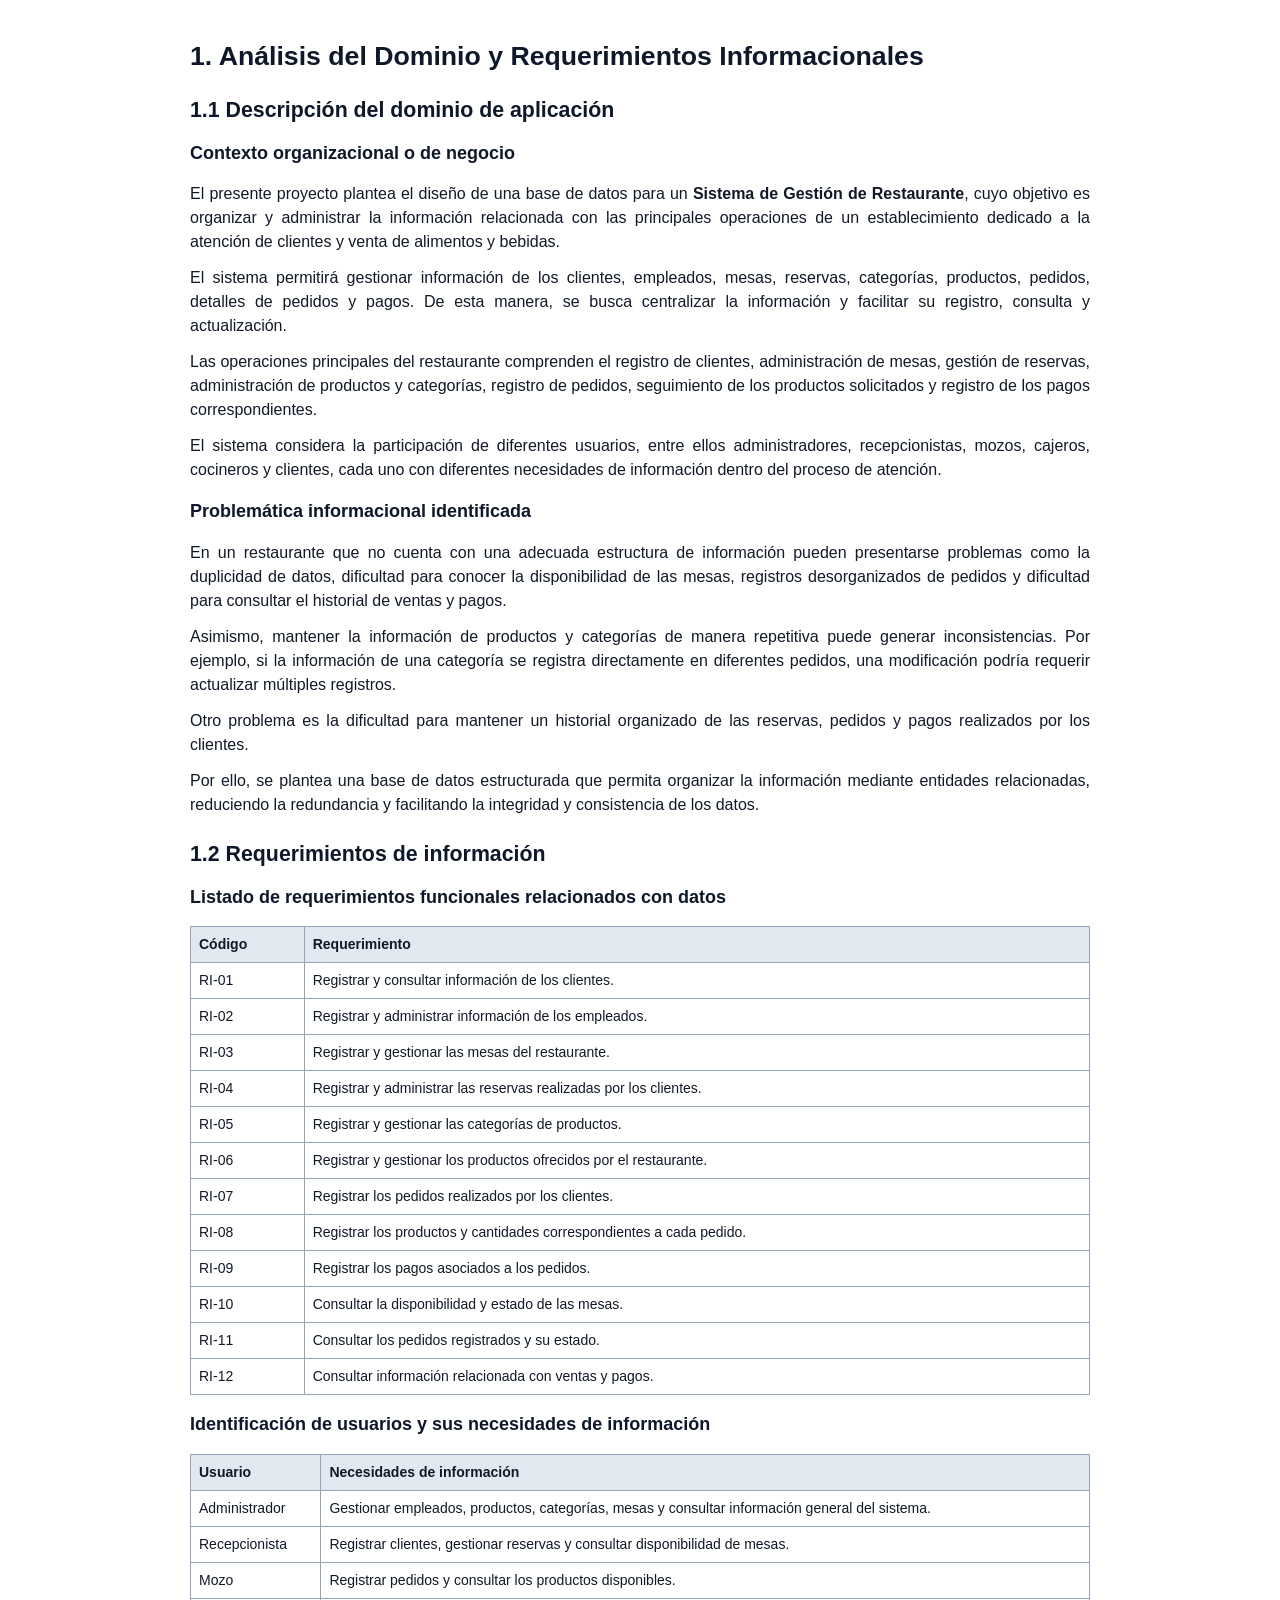
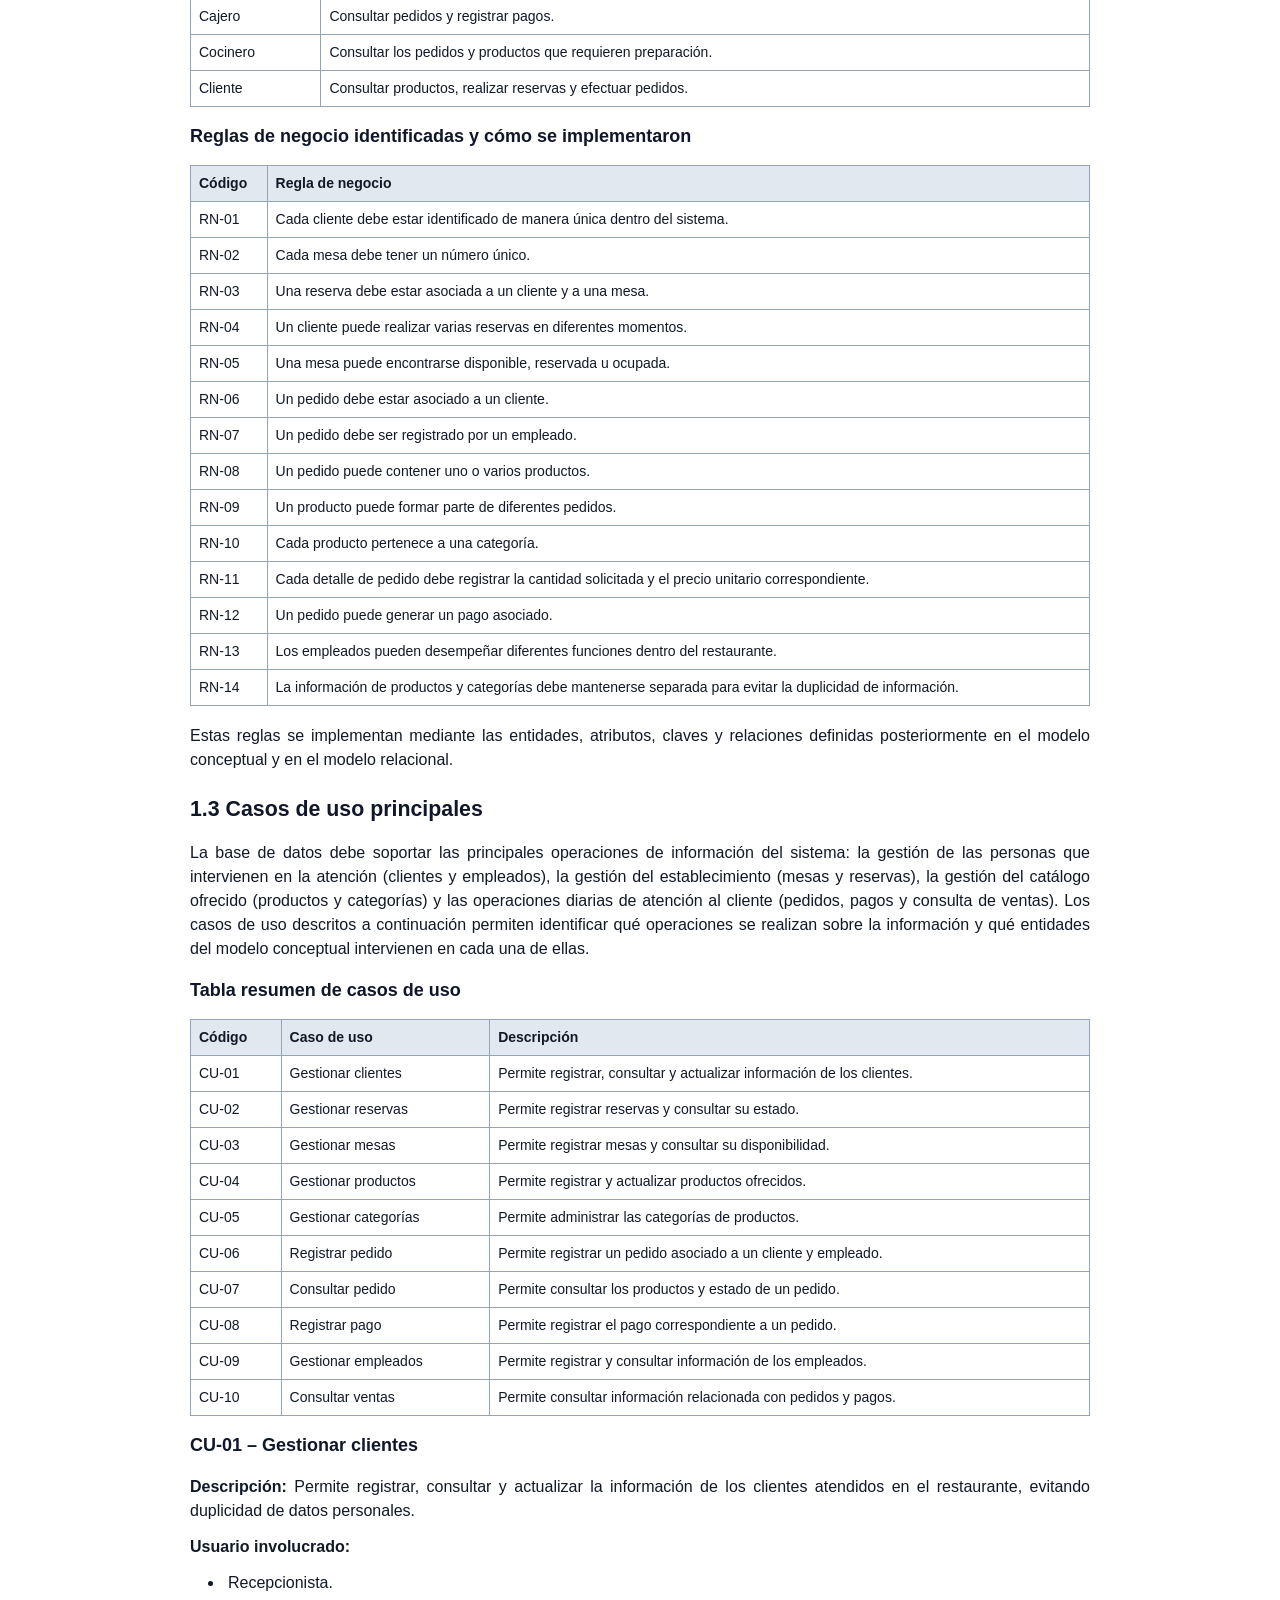
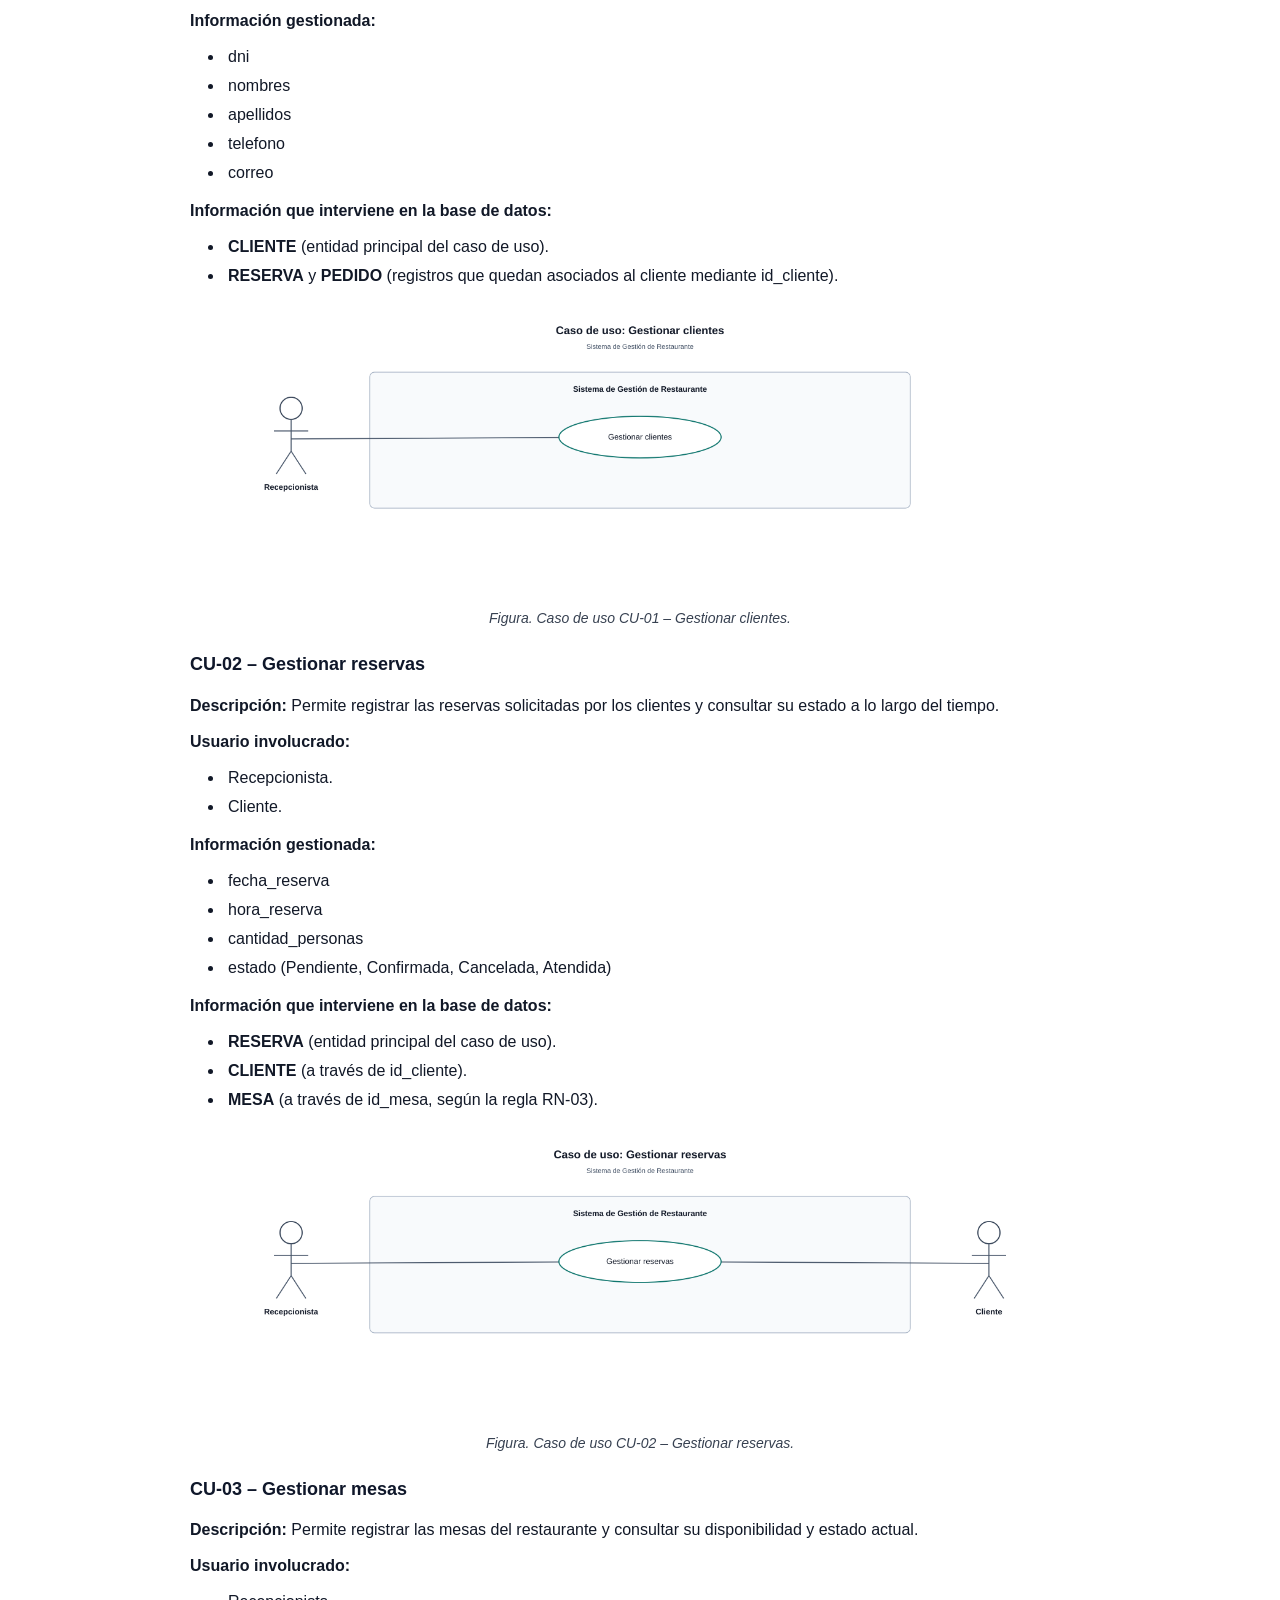
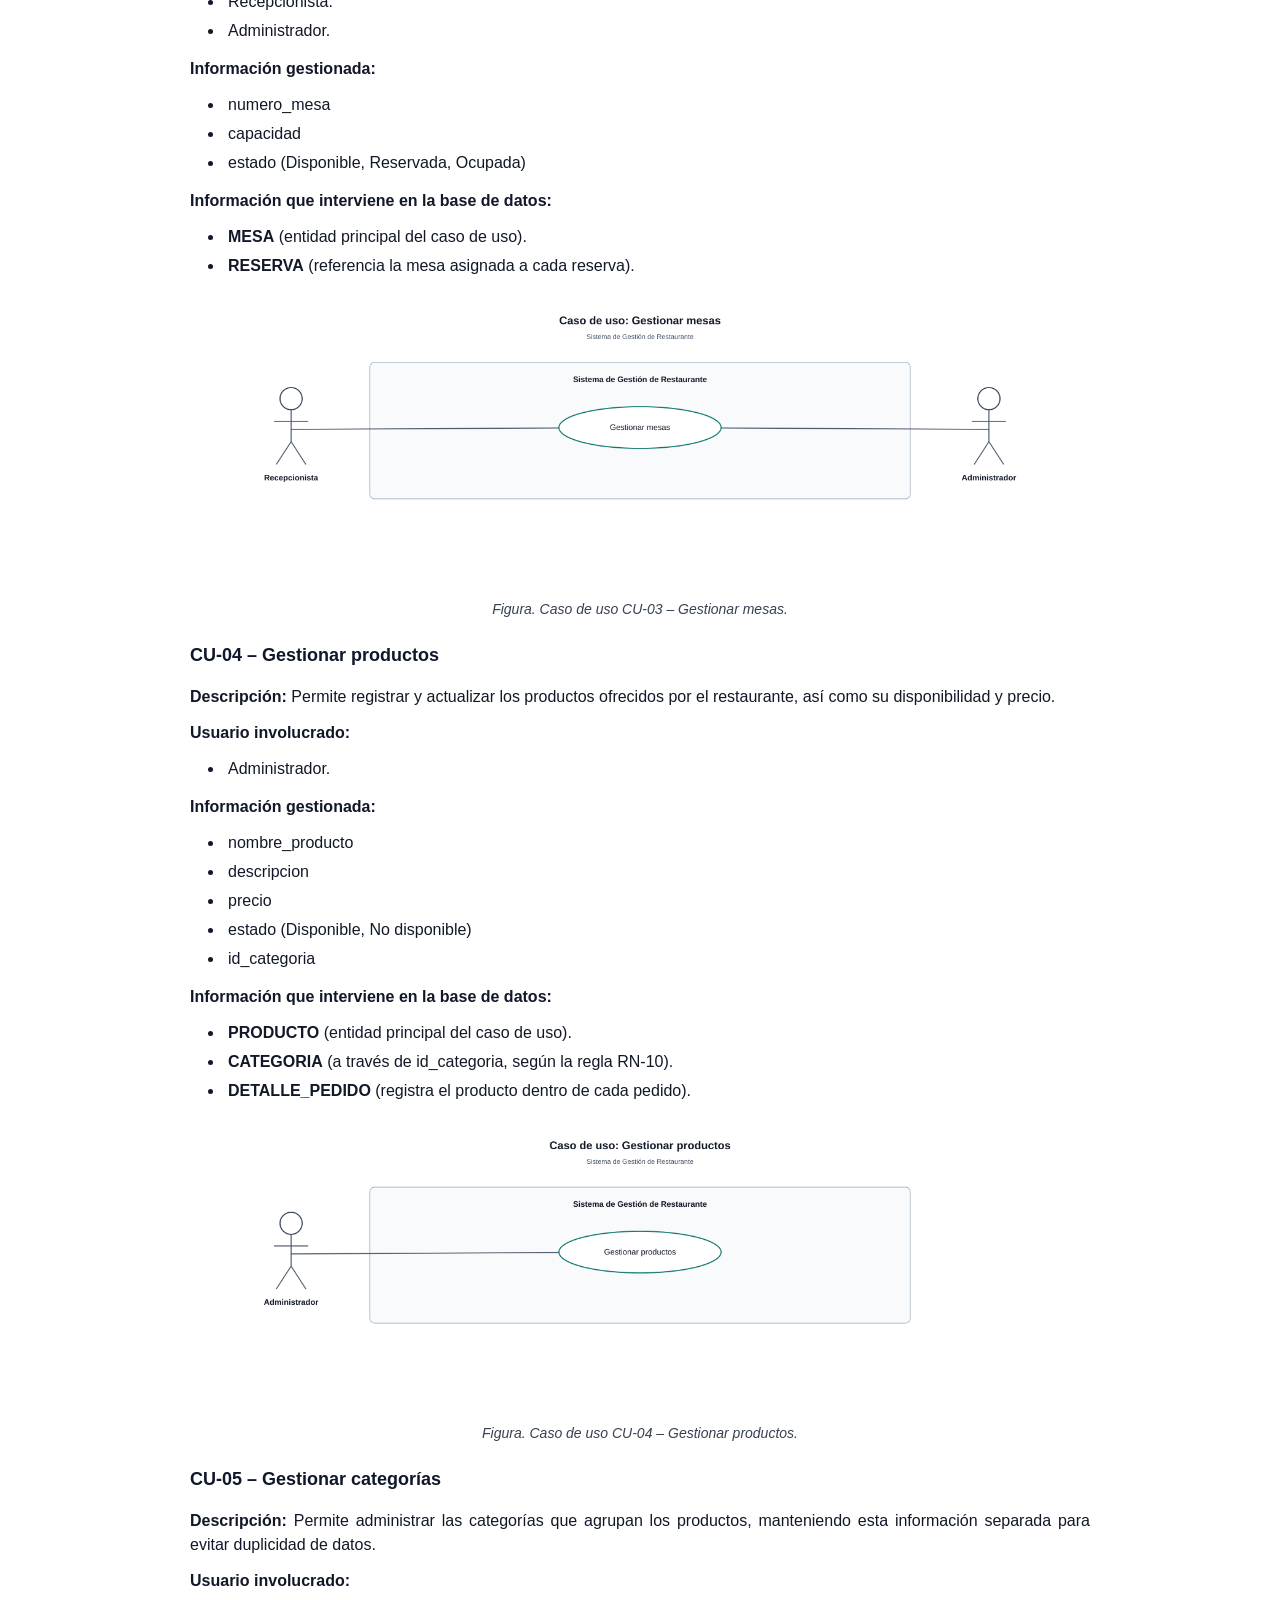
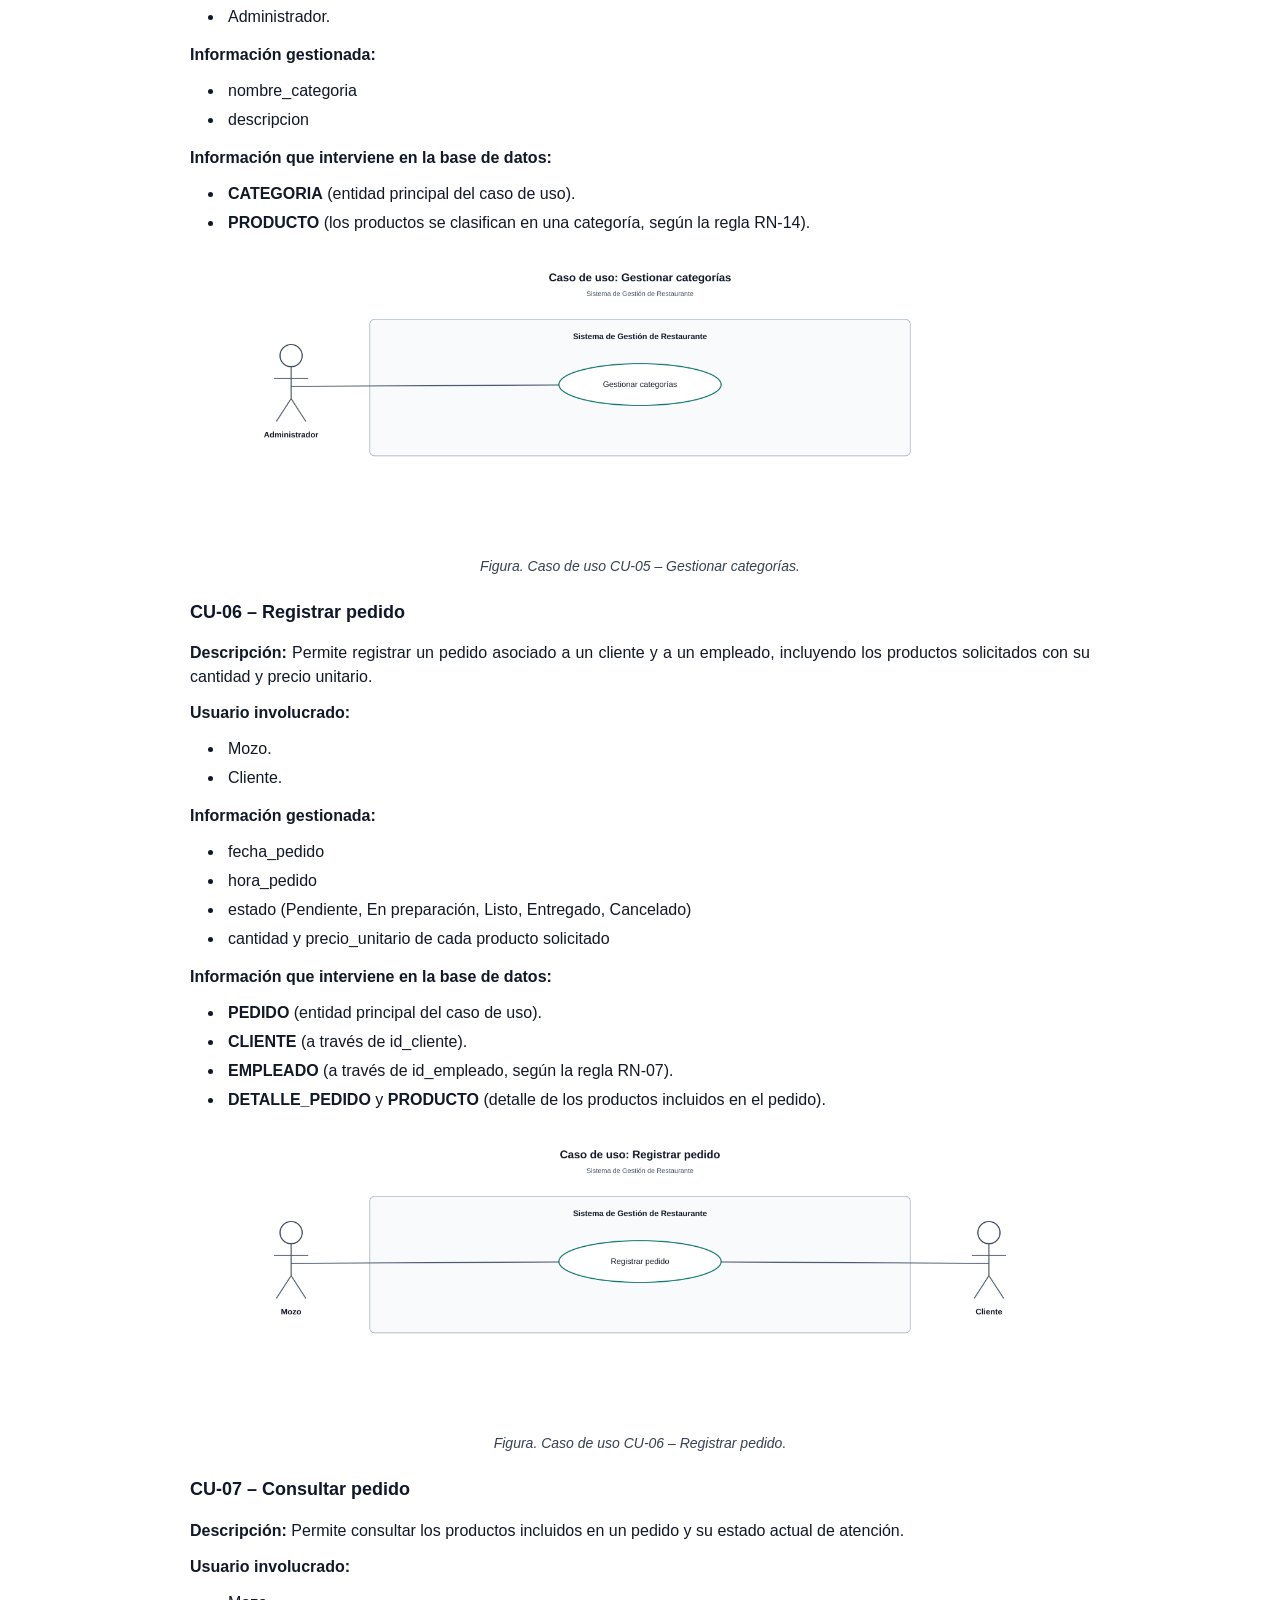
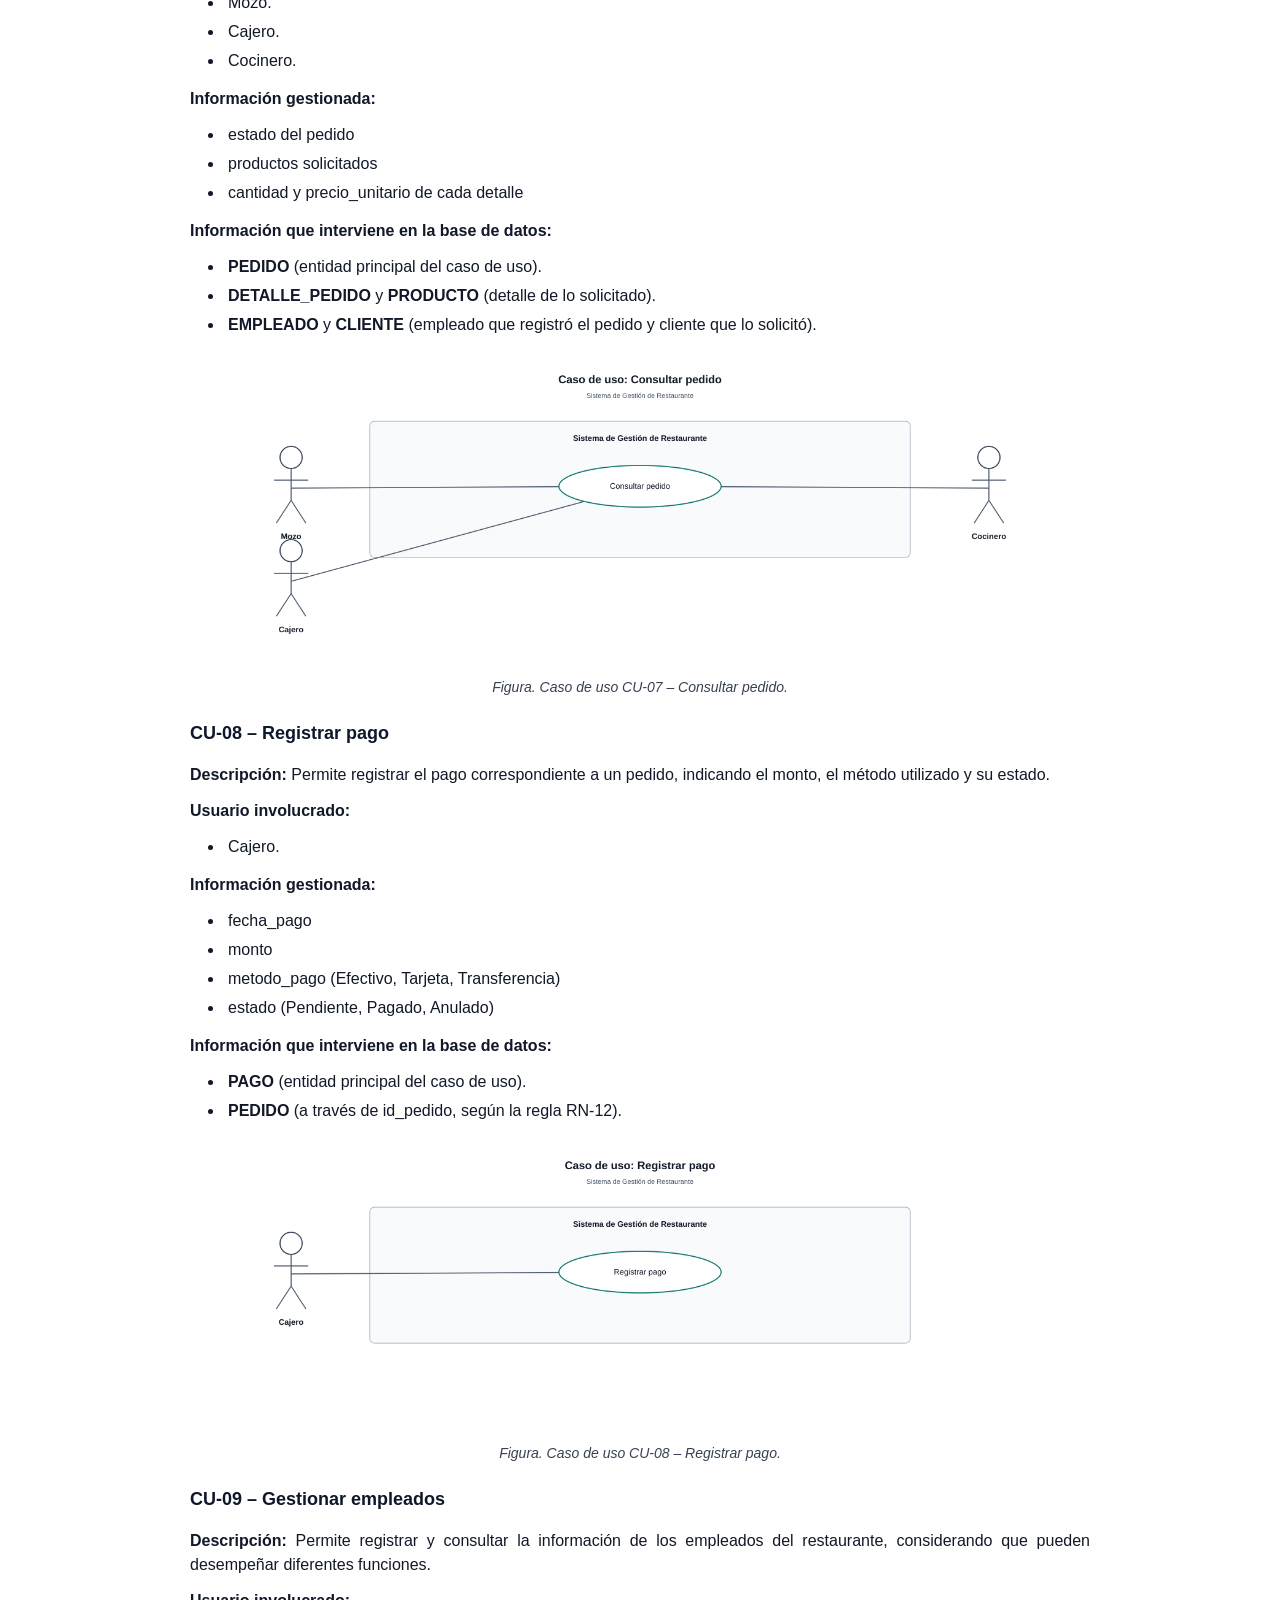
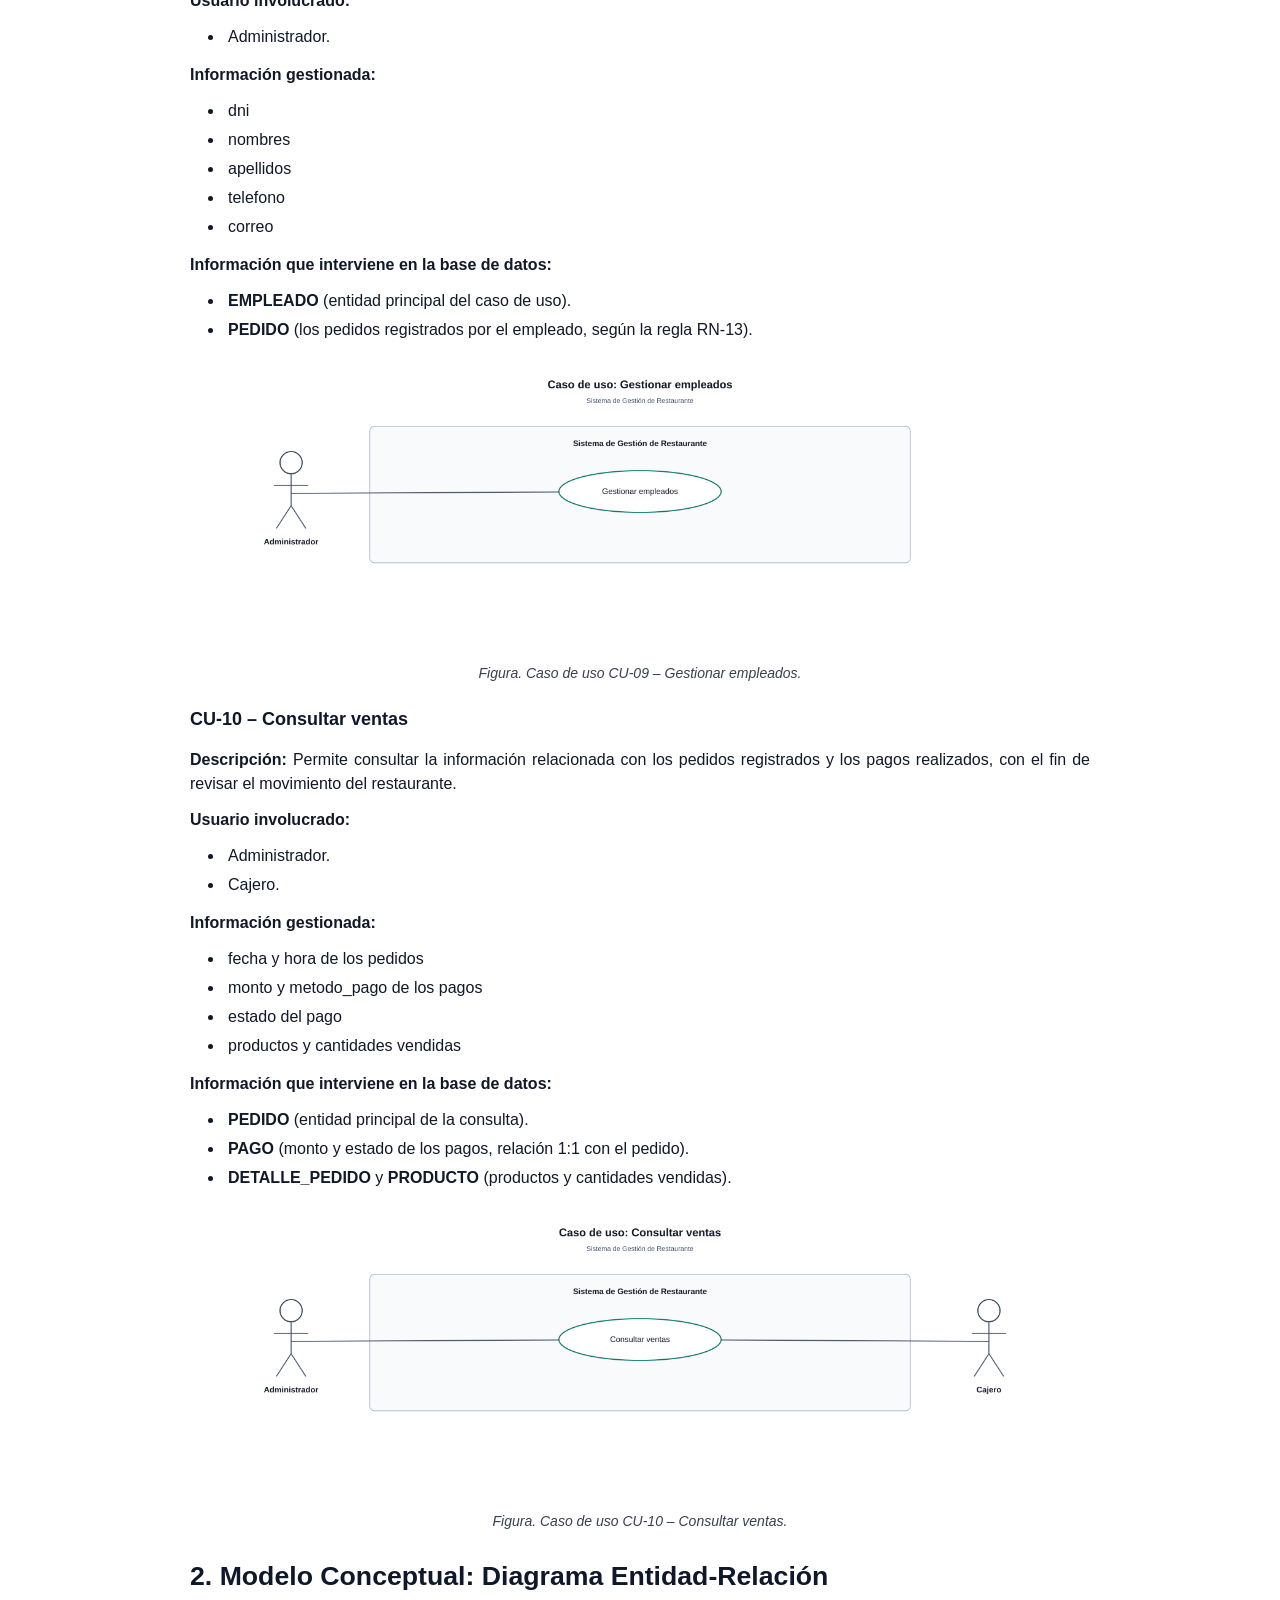
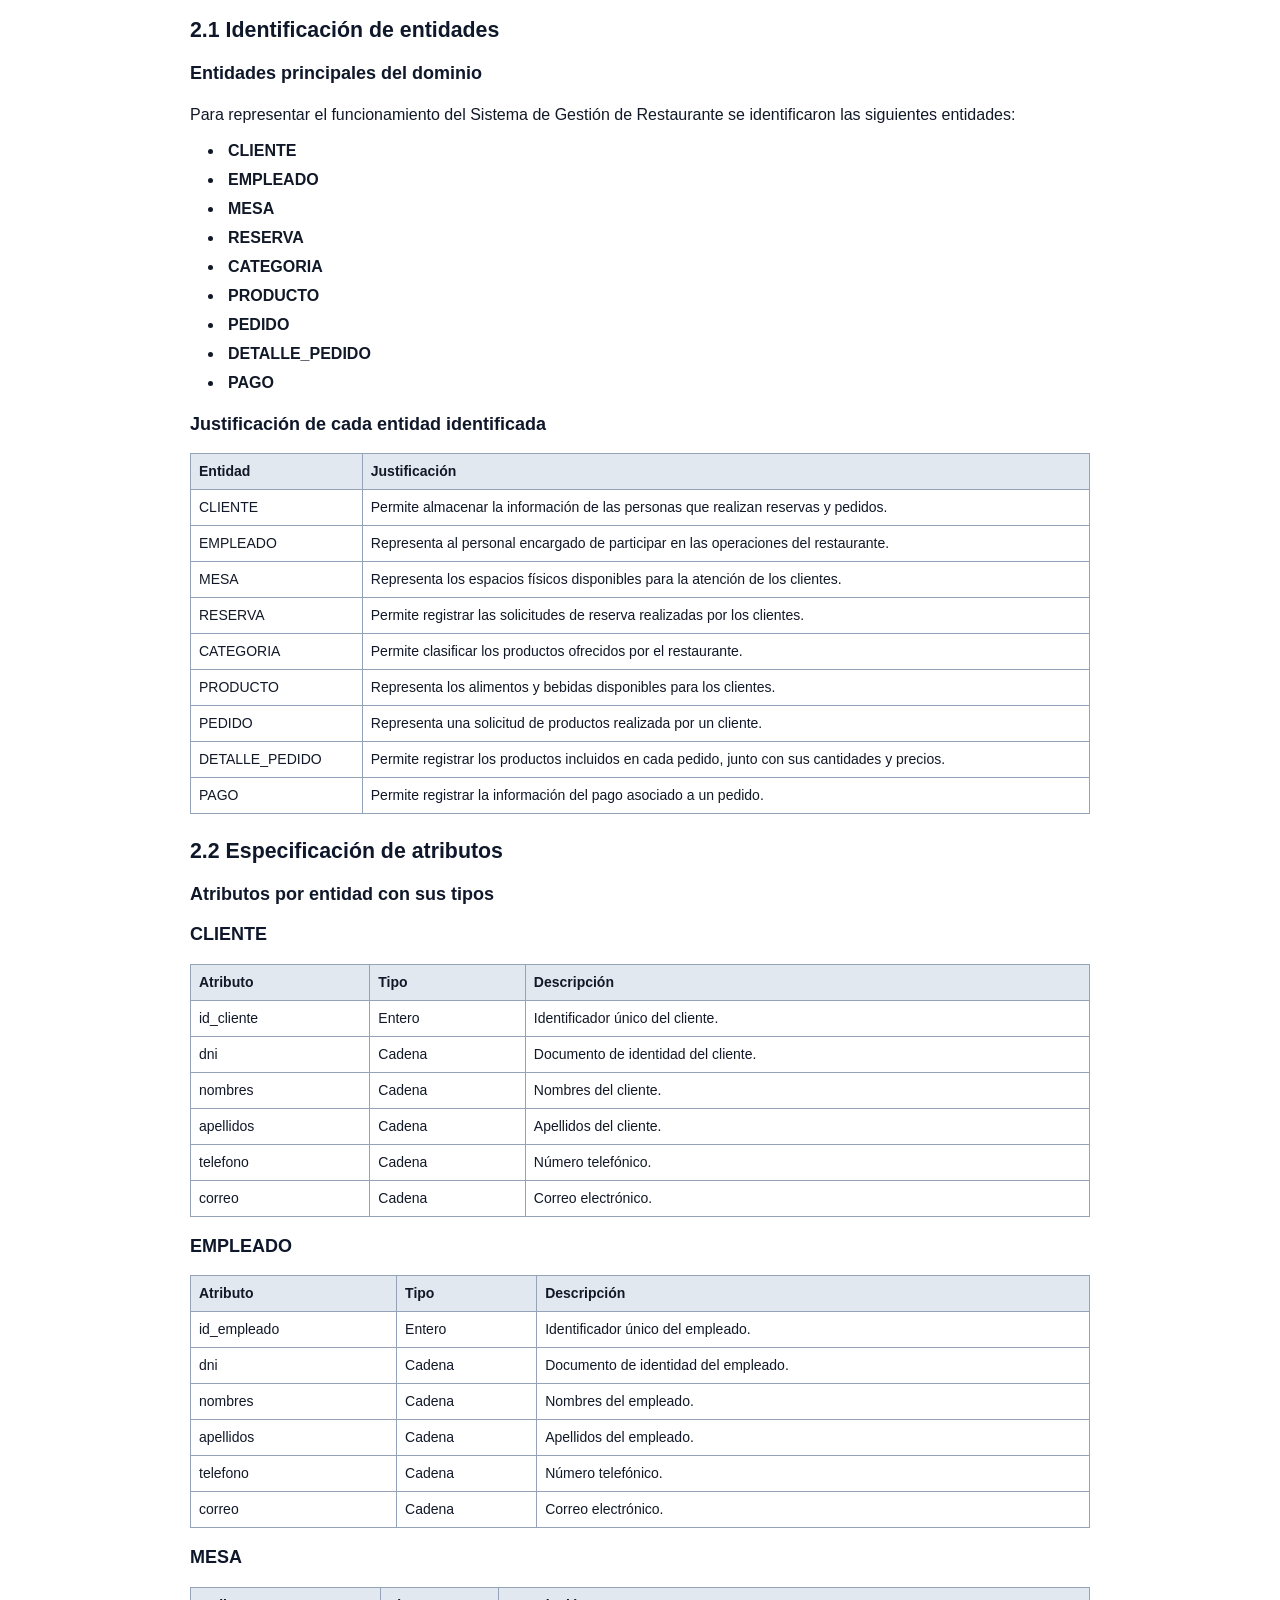
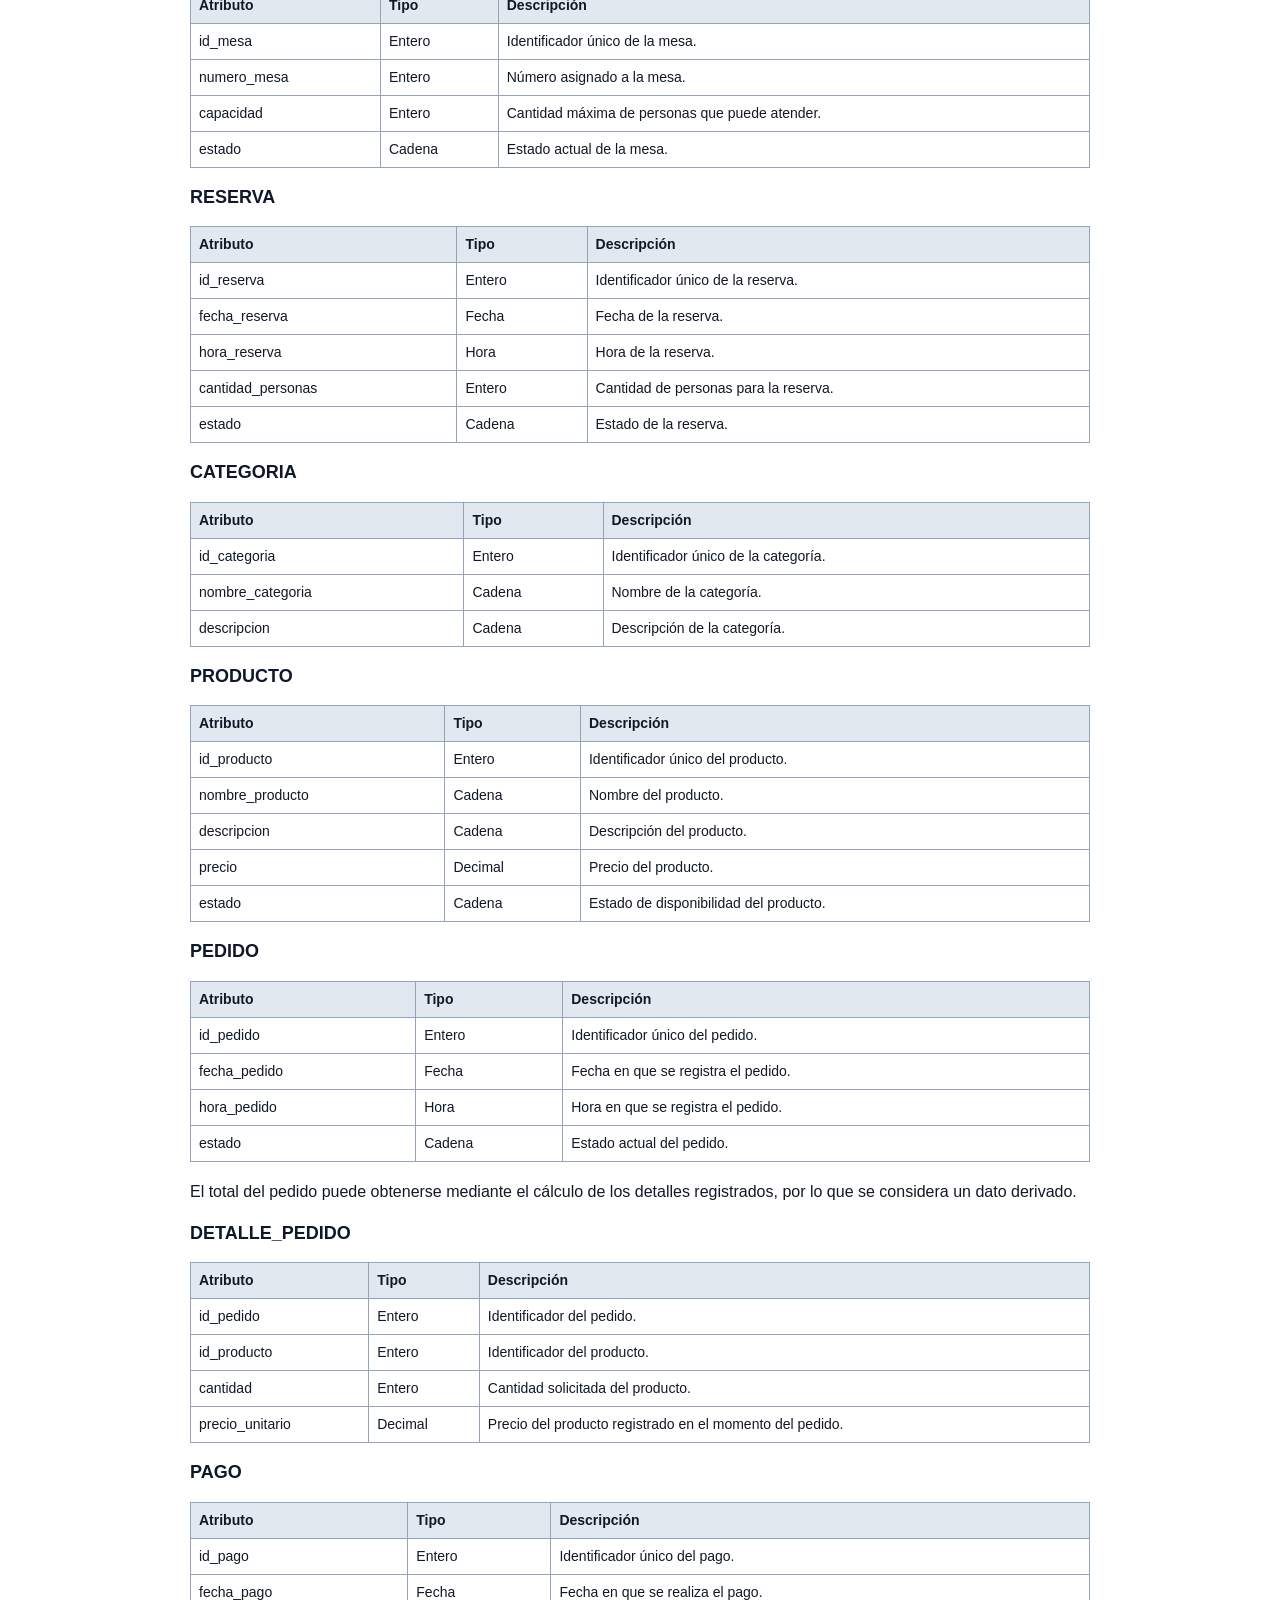
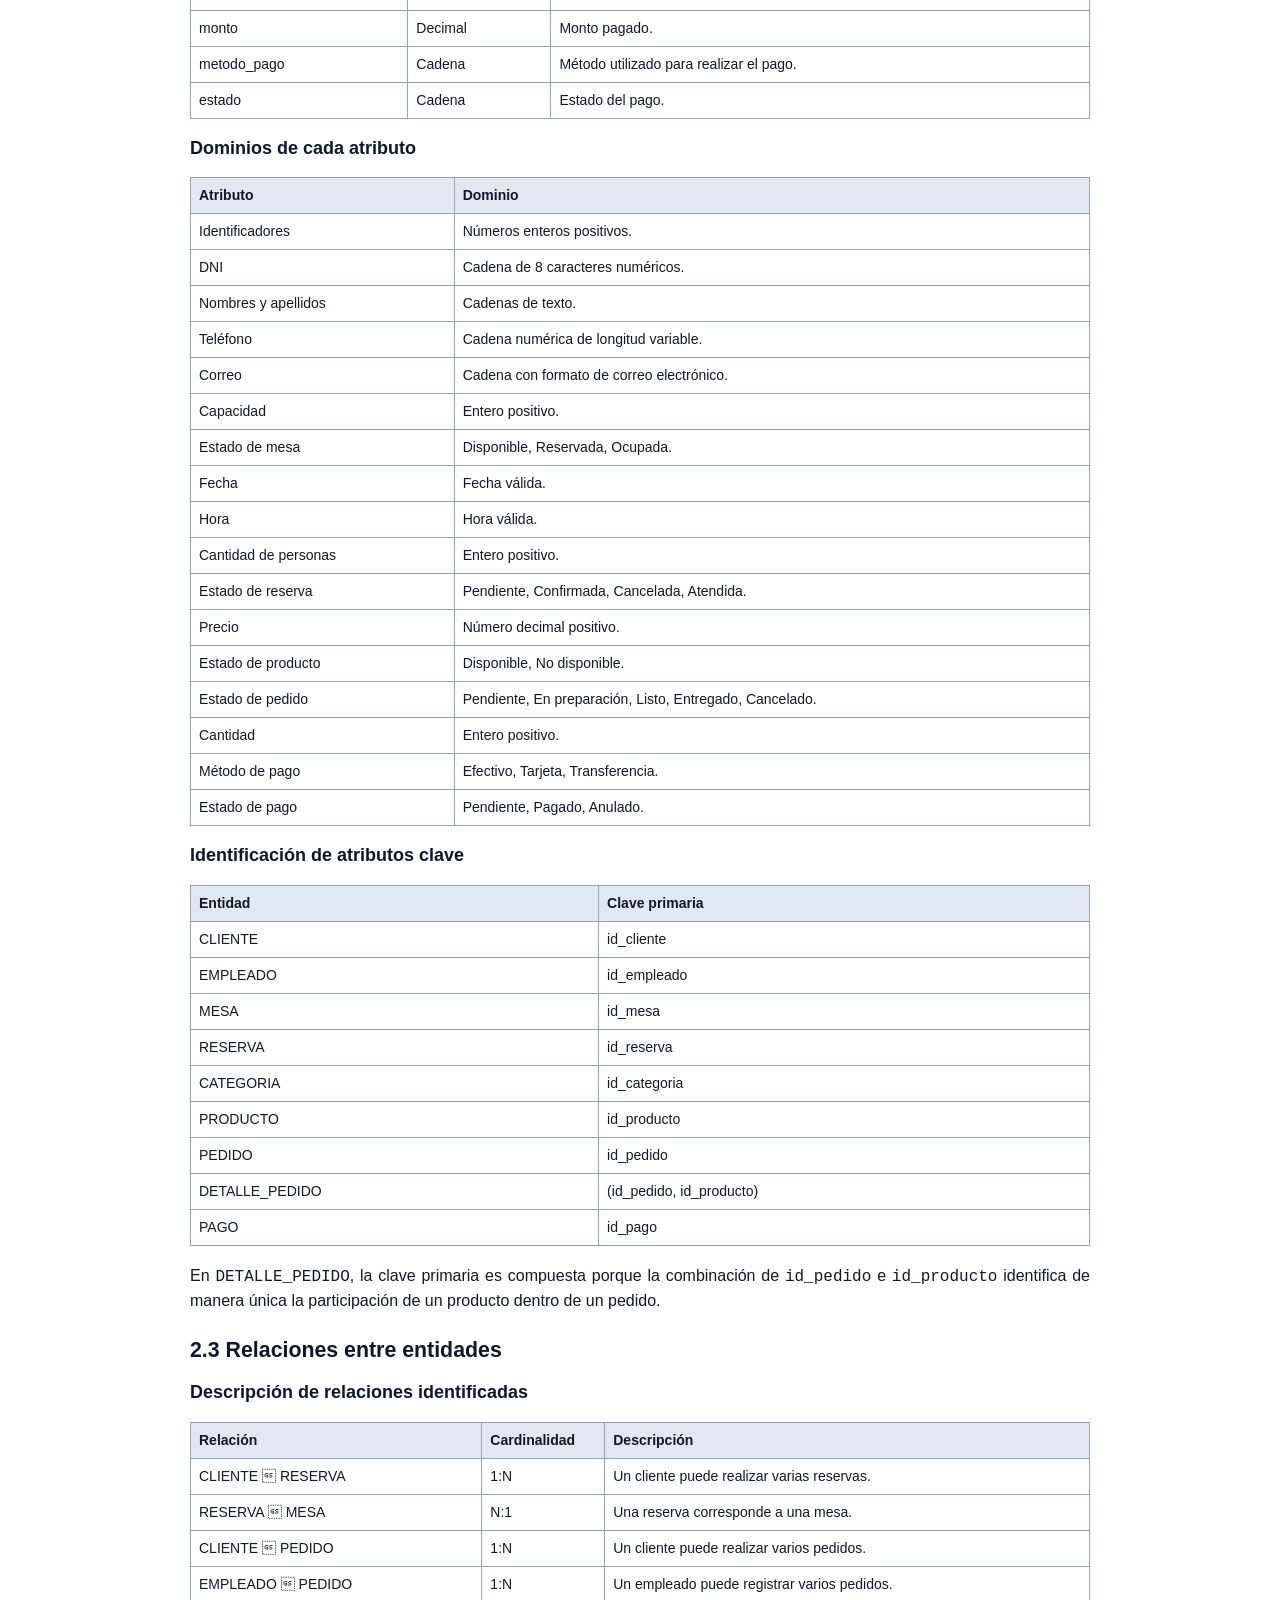
==== commit 1d94c94a: "act" ====
--- a/documento.html
+++ b/documento.html
@@ -14,7 +14,7 @@
       line-height: 1.5;
       background: #ffffff;
     }
-    h1, h2, h3 {
+    h1, h2, h3, h4 {
       color: #0f172a;
       line-height: 1.25;
       page-break-after: avoid;
@@ -30,6 +30,11 @@
     h3 {
       margin-top: 18px;
       font-size: 13.5pt;
+    }
+    h4 {
+      margin-top: 14px;
+      margin-bottom: 8px;
+      font-size: 12pt;
     }
     p {
       margin: 0 0 12px;
@@ -199,6 +204,9 @@
 <li><strong>CLIENTE</strong> (entidad principal del caso de uso).</li>
 <li><strong>RESERVA</strong> y <strong>PEDIDO</strong> (registros que quedan asociados al cliente mediante id_cliente).</li>
 </ul>
+<figure class="generated-figure" data-diagram="usecase-cu01">
+  <figcaption>Figura. Caso de uso CU-01 &ndash; Gestionar clientes.</figcaption>
+</figure>
 <h3>CU-02 &ndash; Gestionar reservas</h3>
 <p><strong>Descripci&oacute;n:</strong> Permite registrar las reservas solicitadas por los clientes y consultar su estado a lo largo del tiempo.</p>
 <p><strong>Usuario involucrado:</strong></p>
@@ -219,6 +227,9 @@
 <li><strong>CLIENTE</strong> (a trav&eacute;s de id_cliente).</li>
 <li><strong>MESA</strong> (a trav&eacute;s de id_mesa, seg&uacute;n la regla RN-03).</li>
 </ul>
+<figure class="generated-figure" data-diagram="usecase-cu02">
+  <figcaption>Figura. Caso de uso CU-02 &ndash; Gestionar reservas.</figcaption>
+</figure>
 <h3>CU-03 &ndash; Gestionar mesas</h3>
 <p><strong>Descripci&oacute;n:</strong> Permite registrar las mesas del restaurante y consultar su disponibilidad y estado actual.</p>
 <p><strong>Usuario involucrado:</strong></p>
@@ -237,6 +248,9 @@
 <li><strong>MESA</strong> (entidad principal del caso de uso).</li>
 <li><strong>RESERVA</strong> (referencia la mesa asignada a cada reserva).</li>
 </ul>
+<figure class="generated-figure" data-diagram="usecase-cu03">
+  <figcaption>Figura. Caso de uso CU-03 &ndash; Gestionar mesas.</figcaption>
+</figure>
 <h3>CU-04 &ndash; Gestionar productos</h3>
 <p><strong>Descripci&oacute;n:</strong> Permite registrar y actualizar los productos ofrecidos por el restaurante, as&iacute; como su disponibilidad y precio.</p>
 <p><strong>Usuario involucrado:</strong></p>
@@ -257,6 +271,9 @@
 <li><strong>CATEGORIA</strong> (a trav&eacute;s de id_categoria, seg&uacute;n la regla RN-10).</li>
 <li><strong>DETALLE_PEDIDO</strong> (registra el producto dentro de cada pedido).</li>
 </ul>
+<figure class="generated-figure" data-diagram="usecase-cu04">
+  <figcaption>Figura. Caso de uso CU-04 &ndash; Gestionar productos.</figcaption>
+</figure>
 <h3>CU-05 &ndash; Gestionar categor&iacute;as</h3>
 <p><strong>Descripci&oacute;n:</strong> Permite administrar las categor&iacute;as que agrupan los productos, manteniendo esta informaci&oacute;n separada para evitar duplicidad de datos.</p>
 <p><strong>Usuario involucrado:</strong></p>
@@ -273,6 +290,9 @@
 <li><strong>CATEGORIA</strong> (entidad principal del caso de uso).</li>
 <li><strong>PRODUCTO</strong> (los productos se clasifican en una categor&iacute;a, seg&uacute;n la regla RN-14).</li>
 </ul>
+<figure class="generated-figure" data-diagram="usecase-cu05">
+  <figcaption>Figura. Caso de uso CU-05 &ndash; Gestionar categor&iacute;as.</figcaption>
+</figure>
 <h3>CU-06 &ndash; Registrar pedido</h3>
 <p><strong>Descripci&oacute;n:</strong> Permite registrar un pedido asociado a un cliente y a un empleado, incluyendo los productos solicitados con su cantidad y precio unitario.</p>
 <p><strong>Usuario involucrado:</strong></p>
@@ -294,6 +314,9 @@
 <li><strong>EMPLEADO</strong> (a trav&eacute;s de id_empleado, seg&uacute;n la regla RN-07).</li>
 <li><strong>DETALLE_PEDIDO</strong> y <strong>PRODUCTO</strong> (detalle de los productos incluidos en el pedido).</li>
 </ul>
+<figure class="generated-figure" data-diagram="usecase-cu06">
+  <figcaption>Figura. Caso de uso CU-06 &ndash; Registrar pedido.</figcaption>
+</figure>
 <h3>CU-07 &ndash; Consultar pedido</h3>
 <p><strong>Descripci&oacute;n:</strong> Permite consultar los productos incluidos en un pedido y su estado actual de atenci&oacute;n.</p>
 <p><strong>Usuario involucrado:</strong></p>
@@ -314,6 +337,9 @@
 <li><strong>DETALLE_PEDIDO</strong> y <strong>PRODUCTO</strong> (detalle de lo solicitado).</li>
 <li><strong>EMPLEADO</strong> y <strong>CLIENTE</strong> (empleado que registr&oacute; el pedido y cliente que lo solicit&oacute;).</li>
 </ul>
+<figure class="generated-figure" data-diagram="usecase-cu07">
+  <figcaption>Figura. Caso de uso CU-07 &ndash; Consultar pedido.</figcaption>
+</figure>
 <h3>CU-08 &ndash; Registrar pago</h3>
 <p><strong>Descripci&oacute;n:</strong> Permite registrar el pago correspondiente a un pedido, indicando el monto, el m&eacute;todo utilizado y su estado.</p>
 <p><strong>Usuario involucrado:</strong></p>
@@ -332,6 +358,9 @@
 <li><strong>PAGO</strong> (entidad principal del caso de uso).</li>
 <li><strong>PEDIDO</strong> (a trav&eacute;s de id_pedido, seg&uacute;n la regla RN-12).</li>
 </ul>
+<figure class="generated-figure" data-diagram="usecase-cu08">
+  <figcaption>Figura. Caso de uso CU-08 &ndash; Registrar pago.</figcaption>
+</figure>
 <h3>CU-09 &ndash; Gestionar empleados</h3>
 <p><strong>Descripci&oacute;n:</strong> Permite registrar y consultar la informaci&oacute;n de los empleados del restaurante, considerando que pueden desempe&ntilde;ar diferentes funciones.</p>
 <p><strong>Usuario involucrado:</strong></p>
@@ -351,6 +380,9 @@
 <li><strong>EMPLEADO</strong> (entidad principal del caso de uso).</li>
 <li><strong>PEDIDO</strong> (los pedidos registrados por el empleado, seg&uacute;n la regla RN-13).</li>
 </ul>
+<figure class="generated-figure" data-diagram="usecase-cu09">
+  <figcaption>Figura. Caso de uso CU-09 &ndash; Gestionar empleados.</figcaption>
+</figure>
 <h3>CU-10 &ndash; Consultar ventas</h3>
 <p><strong>Descripci&oacute;n:</strong> Permite consultar la informaci&oacute;n relacionada con los pedidos registrados y los pagos realizados, con el fin de revisar el movimiento del restaurante.</p>
 <p><strong>Usuario involucrado:</strong></p>
@@ -371,23 +403,8 @@
 <li><strong>PAGO</strong> (monto y estado de los pagos, relaci&oacute;n 1:1 con el pedido).</li>
 <li><strong>DETALLE_PEDIDO</strong> y <strong>PRODUCTO</strong> (productos y cantidades vendidas).</li>
 </ul>
-<h3>Representaci&oacute;n visual de los casos de uso</h3>
-<p>Las figuras siguientes organizan los diez casos de uso en cuatro grupos conceptuales, con el fin de facilitar su lectura. Cada figura muestra &uacute;nicamente los actores y los casos de uso que intervienen en el grupo correspondiente.</p>
-<p><strong>Figura. Gesti&oacute;n de personas del sistema.</strong></p>
-<figure class="generated-figure" data-diagram="usecase-g1">
-  <figcaption>Figura. Gesti&oacute;n de personas del sistema.</figcaption>
-</figure>
-<p><strong>Figura. Gesti&oacute;n del establecimiento.</strong></p>
-<figure class="generated-figure" data-diagram="usecase-g2">
-  <figcaption>Figura. Gesti&oacute;n del establecimiento.</figcaption>
-</figure>
-<p><strong>Figura. Gesti&oacute;n de productos.</strong></p>
-<figure class="generated-figure" data-diagram="usecase-g3">
-  <figcaption>Figura. Gesti&oacute;n de productos.</figcaption>
-</figure>
-<p><strong>Figura. Operaciones principales del restaurante.</strong></p>
-<figure class="generated-figure" data-diagram="usecase-g4">
-  <figcaption>Figura. Operaciones principales del restaurante.</figcaption>
+<figure class="generated-figure" data-diagram="usecase-cu10">
+  <figcaption>Figura. Caso de uso CU-10 &ndash; Consultar ventas.</figcaption>
 </figure>
 <h1>2. Modelo Conceptual: Diagrama Entidad-Relaci�n</h1>
 <h2>2.1 Identificaci�n de entidades</h2>
@@ -697,7 +714,7 @@
     return '<svg xmlns="http://www.w3.org/2000/svg" width="' + width + '" height="' + height + '" viewBox="0 0 ' + width + ' ' + height + '" role="img">' +
       '<defs><style>.t{font-family:Arial,Helvetica,sans-serif;font-size:13px;fill:#111827}.b{font-weight:700}.h{font-family:Arial,Helvetica,sans-serif;font-size:18px;font-weight:700;fill:#111827}.w{fill:#fff}.g{fill:#f8fafc}.teal{fill:#0f766e}.line{stroke:#475569;stroke-width:1.6}.key{font-family:Arial,Helvetica,sans-serif;font-size:12px;font-weight:700;fill:#0f766e}.small{font-family:Arial,Helvetica,sans-serif;font-size:11px;fill:#475569}</style></defs><rect width="100%" height="100%" fill="#ffffff"/>' + content + '</svg>';
   }
-  function usecaseGroupSvg(groupTitle, groupActors, groupCases) {
+  function usecaseCuSvg(groupTitle, groupActors, groupCases) {
     const columns = groupCases.length <= 2 ? Math.max(groupCases.length, 1) : 2;
     const rows = Math.ceil(groupCases.length / columns);
     const colGap = 320, rowGap = 104, caseRx = 132, caseRy = 34;
@@ -741,13 +758,19 @@
     const h = Math.max(boundaryTop + boundaryH + 70, actorBottom + 50, 480);
     return wrap(w, h, s);
   }
-  const gruposCU = [
-    { id: 'usecase-g1', titulo: 'Gesti\u00f3n de personas', actores: ['Recepcionista', 'Administrador'], casos: ['Gestionar clientes', 'Gestionar empleados'] },
-    { id: 'usecase-g2', titulo: 'Gesti\u00f3n del establecimiento', actores: ['Recepcionista', 'Cliente', 'Administrador'], casos: ['Gestionar reservas', 'Gestionar mesas'] },
-    { id: 'usecase-g3', titulo: 'Gesti\u00f3n de productos', actores: ['Administrador'], casos: ['Gestionar productos', 'Gestionar categor\u00edas'] },
-    { id: 'usecase-g4', titulo: 'Operaciones principales', actores: ['Mozo', 'Cliente', 'Cocinero', 'Cajero', 'Administrador'], casos: ['Registrar pedido', 'Consultar pedido', 'Registrar pago', 'Consultar ventas'] }
+  const casosCU = [
+    { id: 'usecase-cu01', caso: 'Gestionar clientes', actores: ['Recepcionista'] },
+    { id: 'usecase-cu02', caso: 'Gestionar reservas', actores: ['Recepcionista', 'Cliente'] },
+    { id: 'usecase-cu03', caso: 'Gestionar mesas', actores: ['Recepcionista', 'Administrador'] },
+    { id: 'usecase-cu04', caso: 'Gestionar productos', actores: ['Administrador'] },
+    { id: 'usecase-cu05', caso: 'Gestionar categor\u00edas', actores: ['Administrador'] },
+    { id: 'usecase-cu06', caso: 'Registrar pedido', actores: ['Mozo', 'Cliente'] },
+    { id: 'usecase-cu07', caso: 'Consultar pedido', actores: ['Mozo', 'Cajero', 'Cocinero'] },
+    { id: 'usecase-cu08', caso: 'Registrar pago', actores: ['Cajero'] },
+    { id: 'usecase-cu09', caso: 'Gestionar empleados', actores: ['Administrador'] },
+    { id: 'usecase-cu10', caso: 'Consultar ventas', actores: ['Administrador', 'Cajero'] }
   ];
-  gruposCU.forEach(g => document.querySelectorAll('[data-diagram="' + g.id + '"]').forEach(el => svgToImage(usecaseGroupSvg(g.titulo, g.actores, g.casos), g.titulo, el)));
+  casosCU.forEach(c => document.querySelectorAll('[data-diagram="' + c.id + '"]').forEach(el => svgToImage(usecaseCuSvg('Caso de uso: ' + c.caso, c.actores, [c.caso]), 'Caso de uso ' + c.caso, el)));
   function center(name) { return { x: pos[name][0] + 105, y: pos[name][1] + 78 }; }
   function entidad(nombre) {
     const p = pos[nombre], at = atributos[nombre], alto = 36 + at.length * 21;
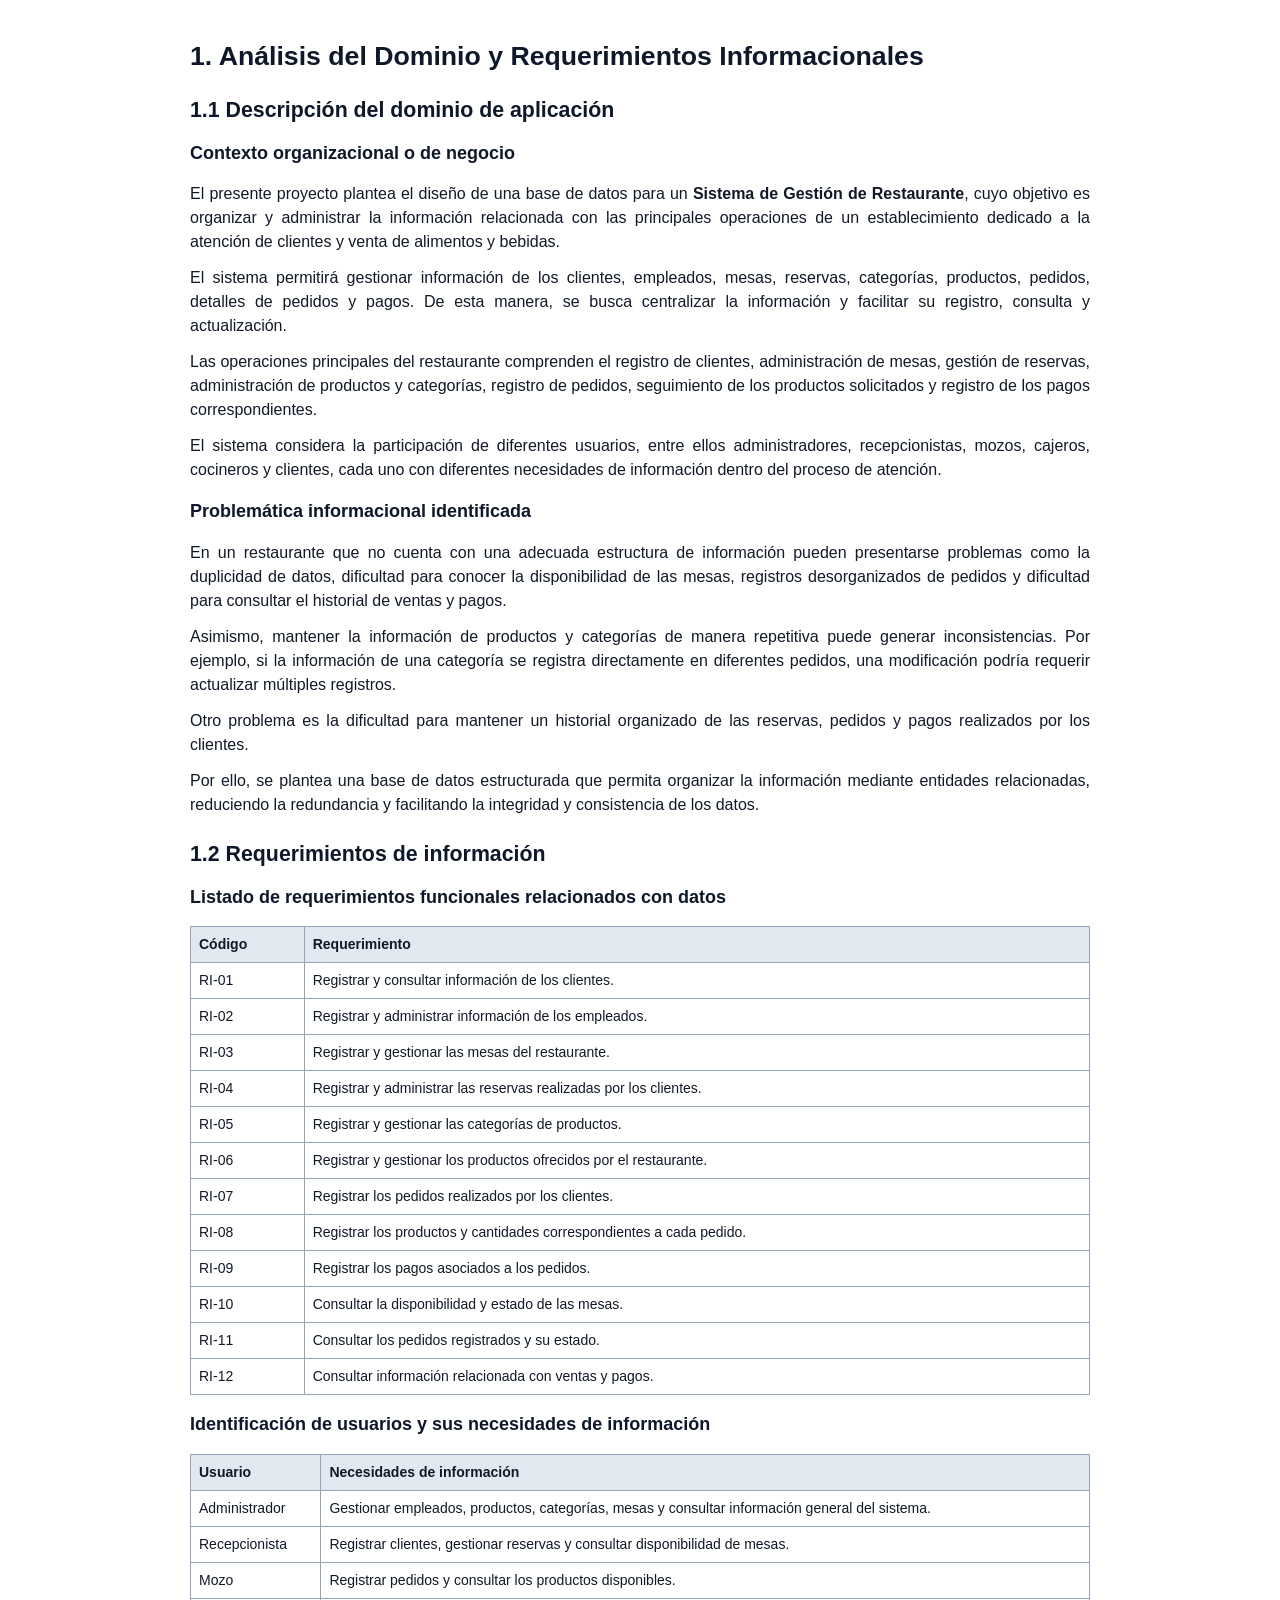
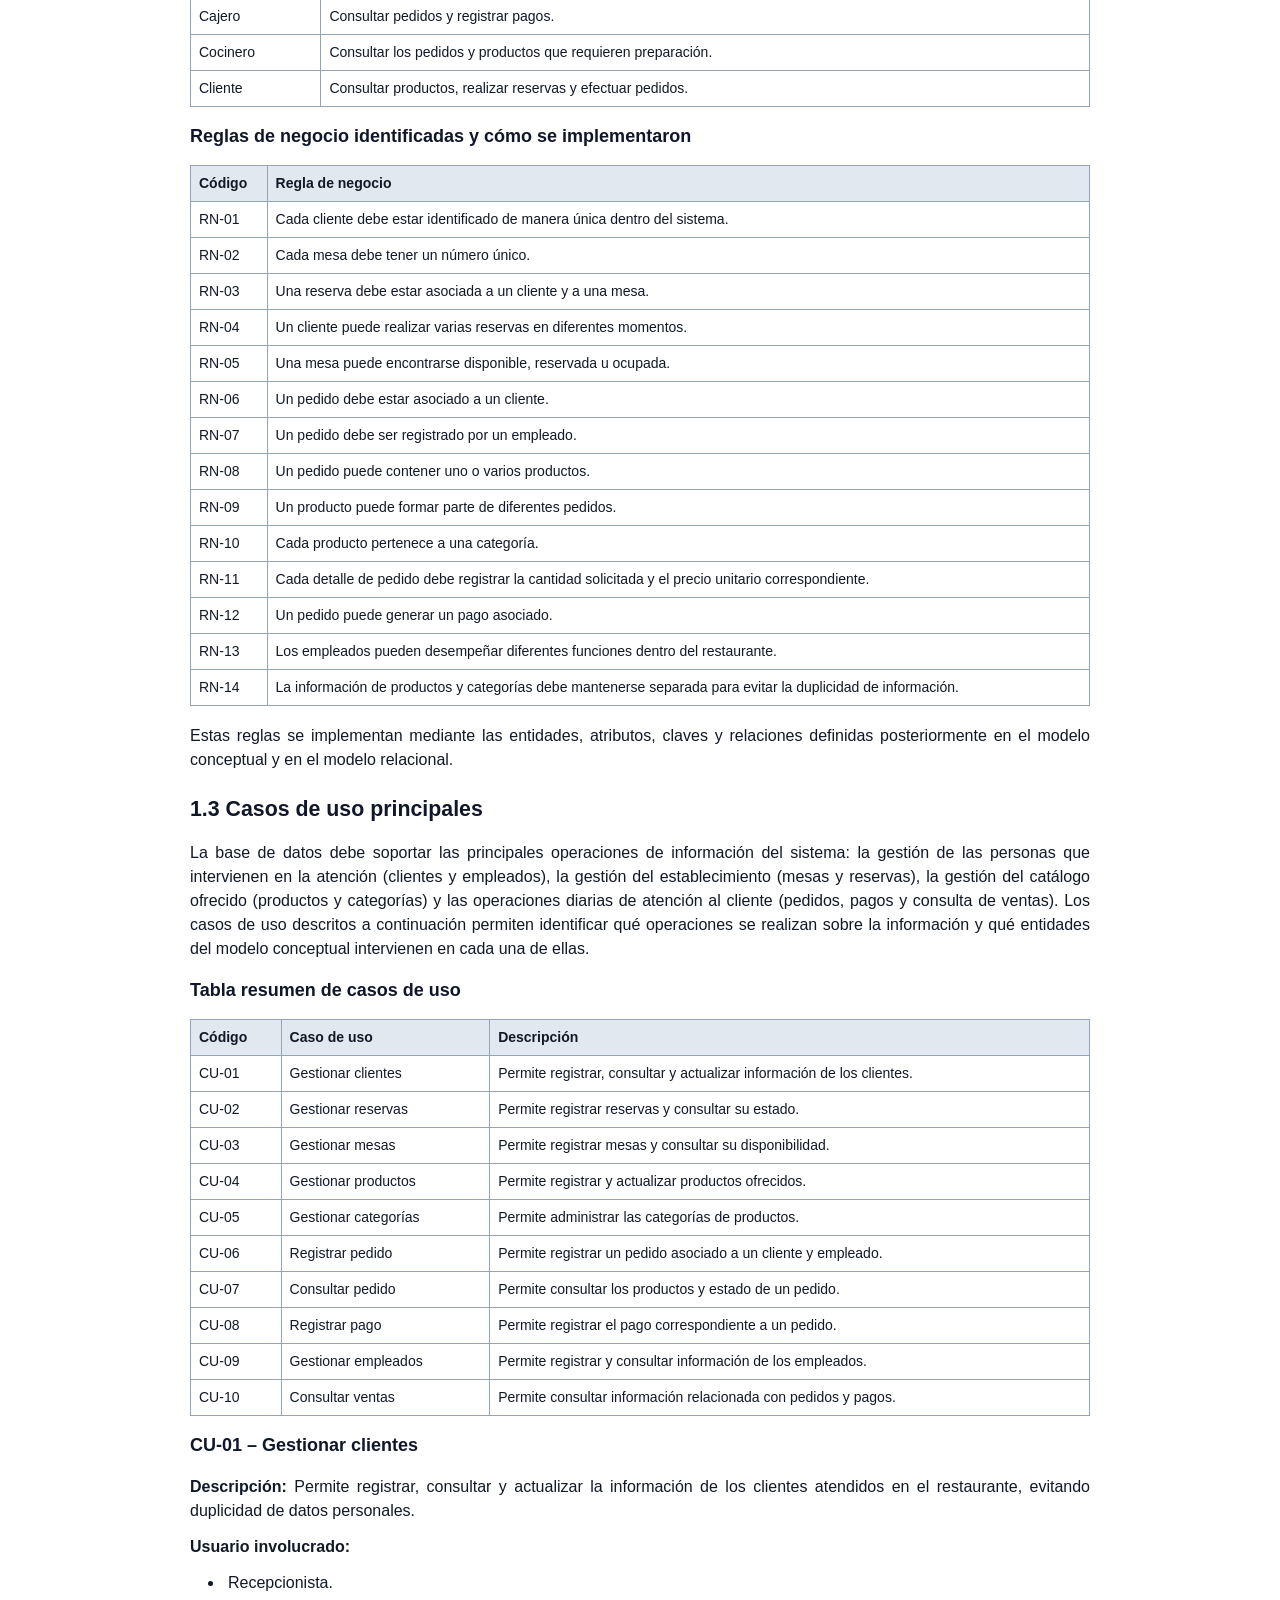
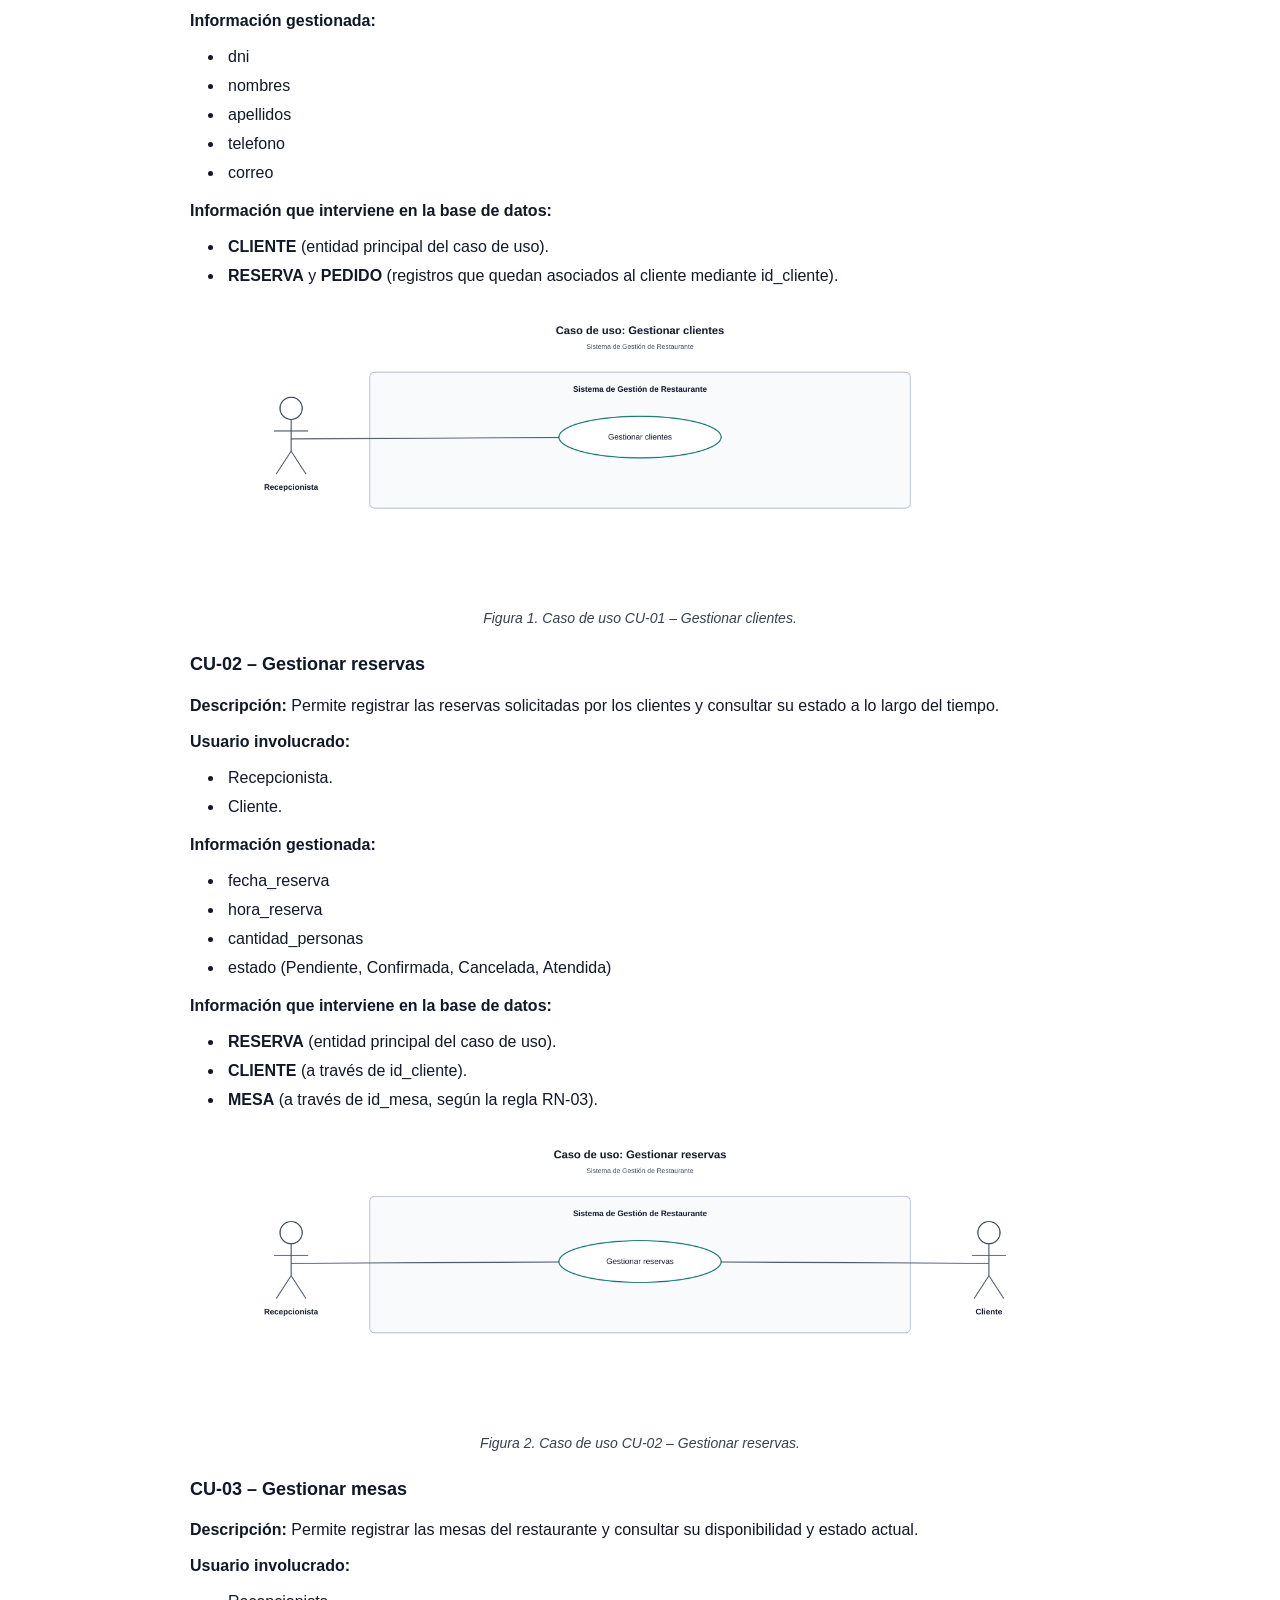
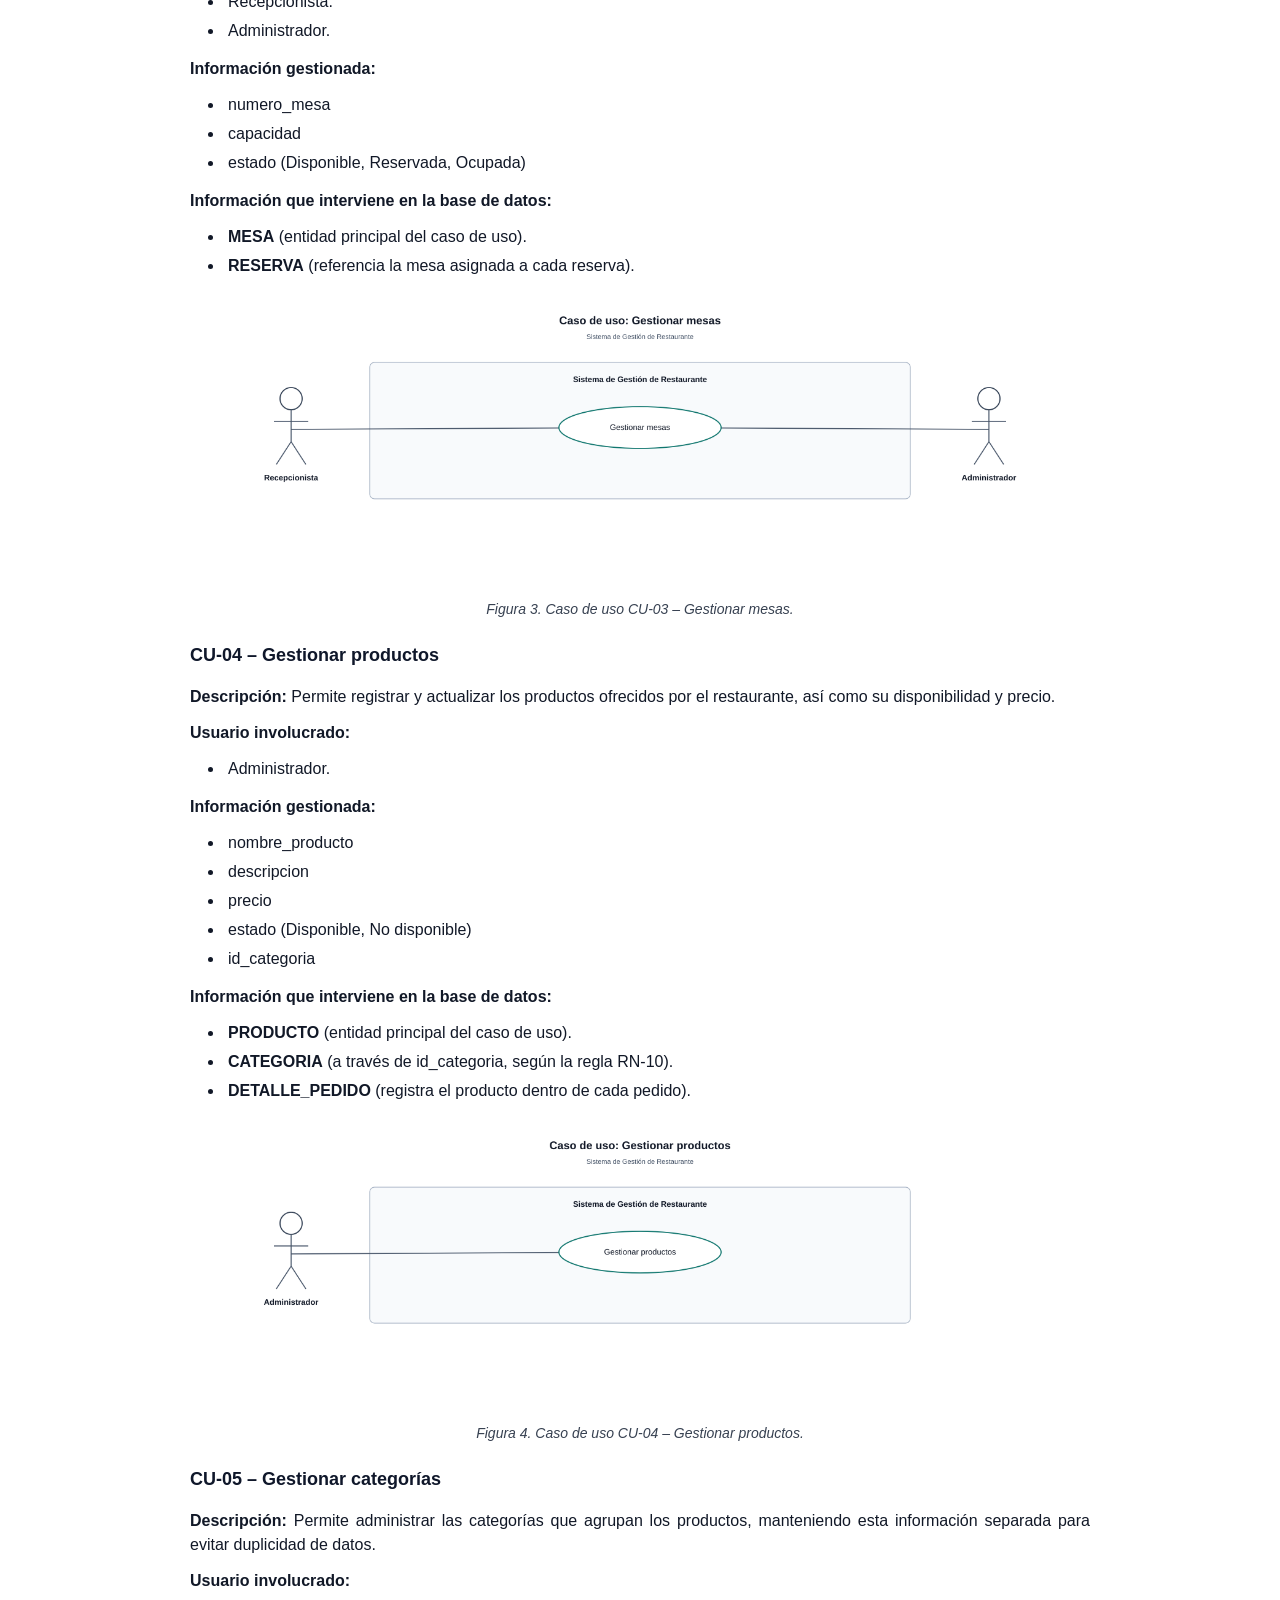
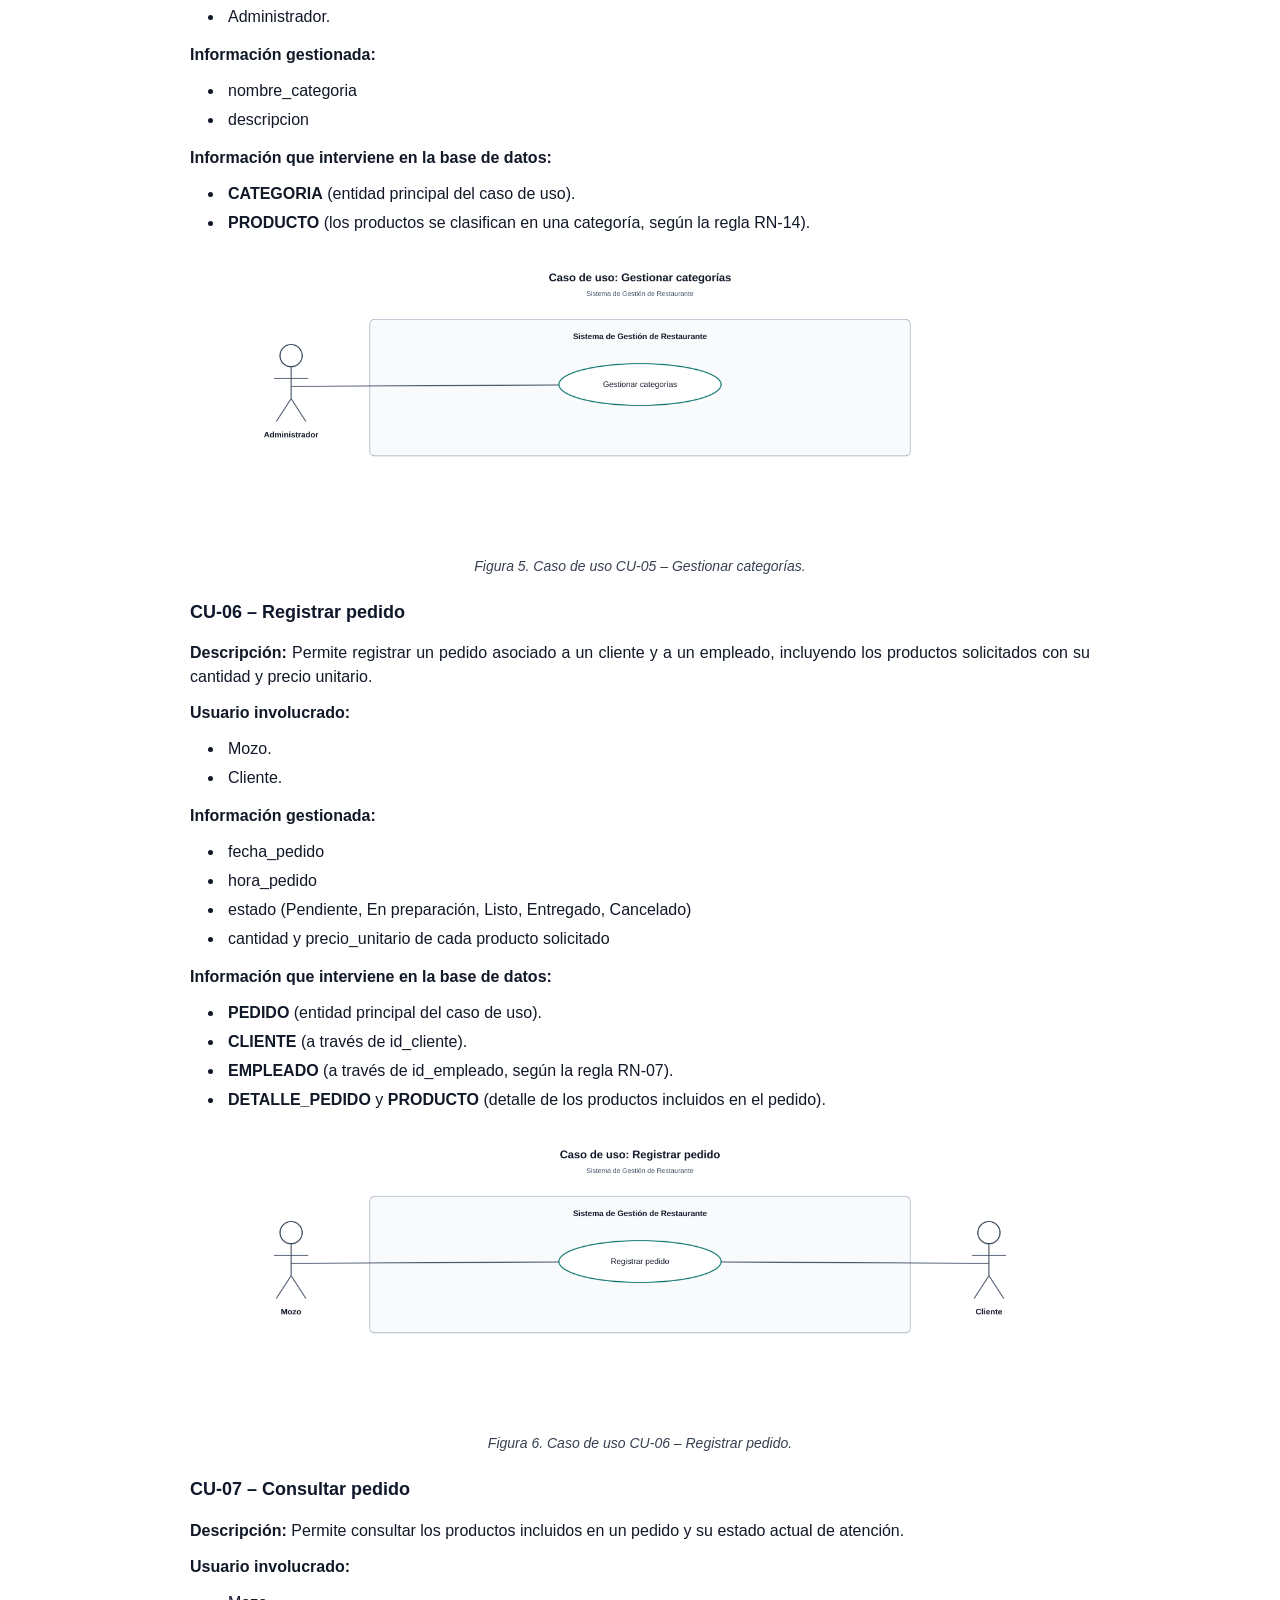
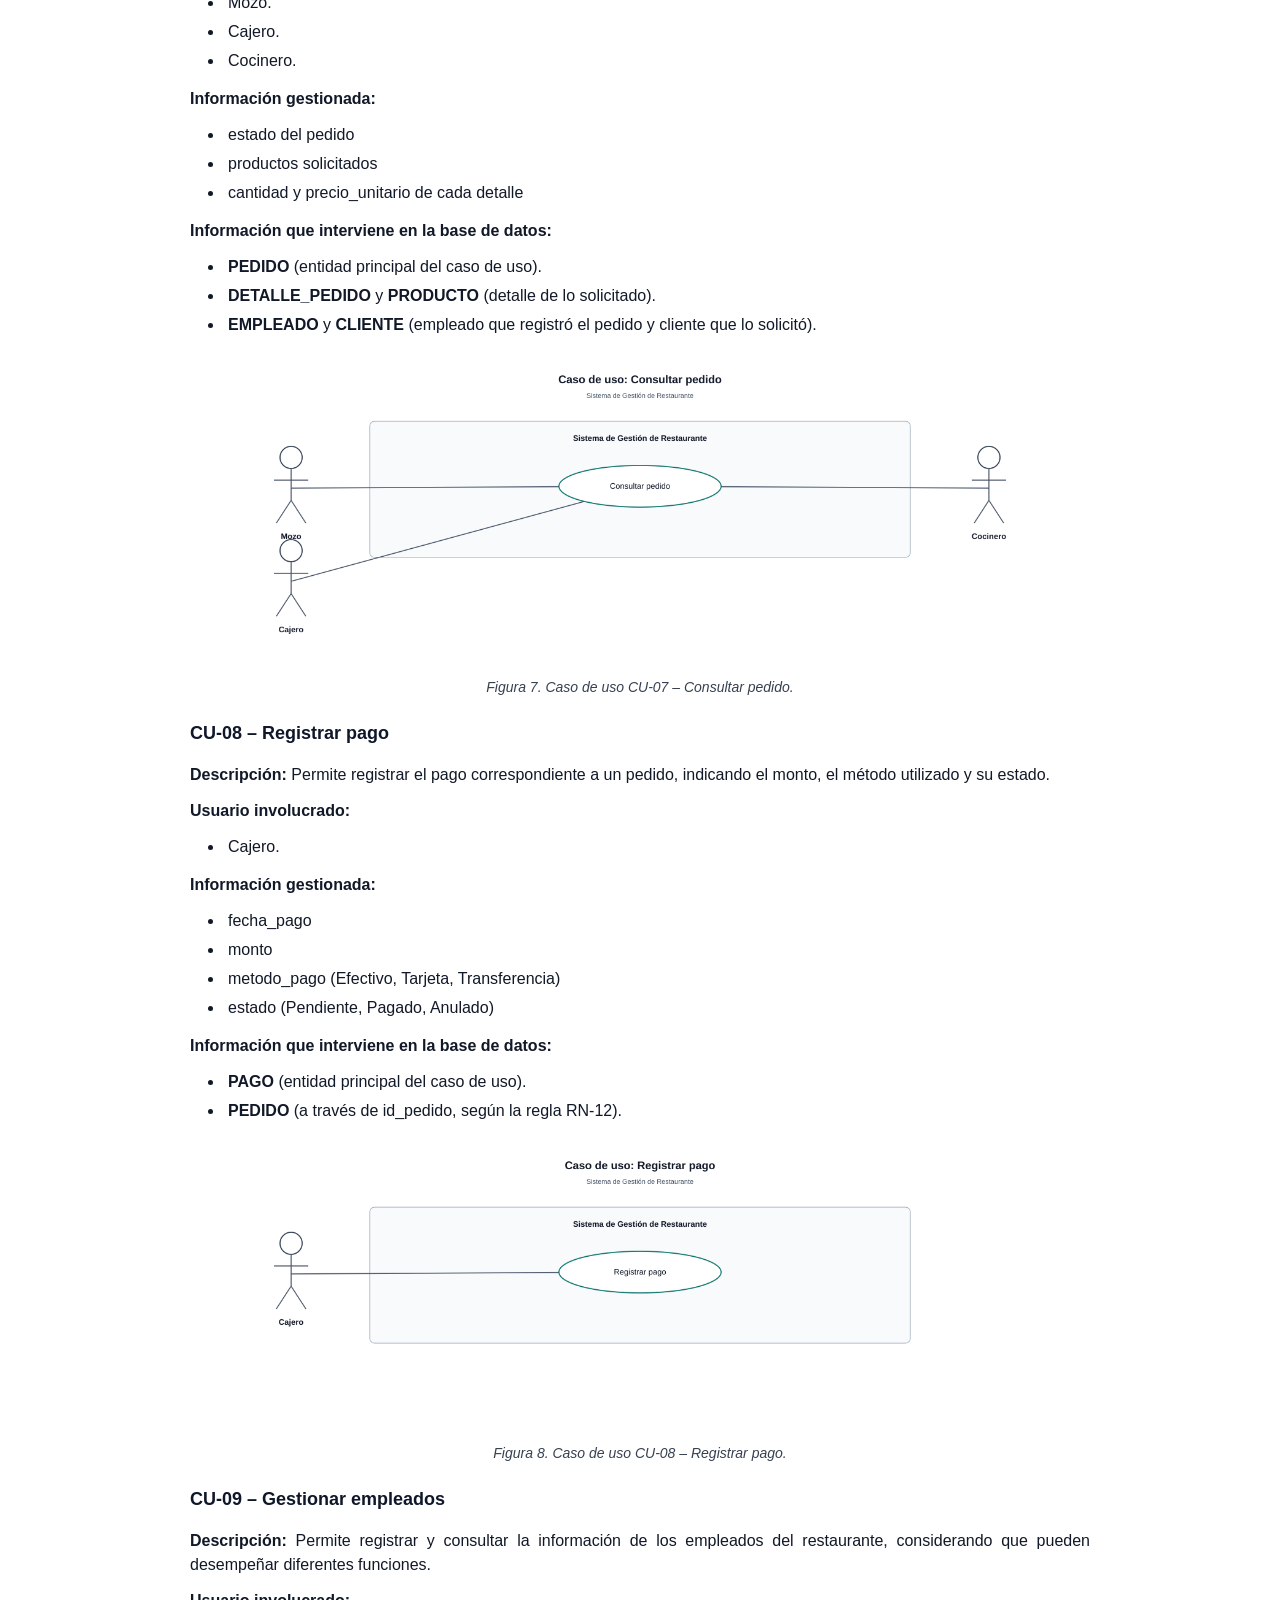
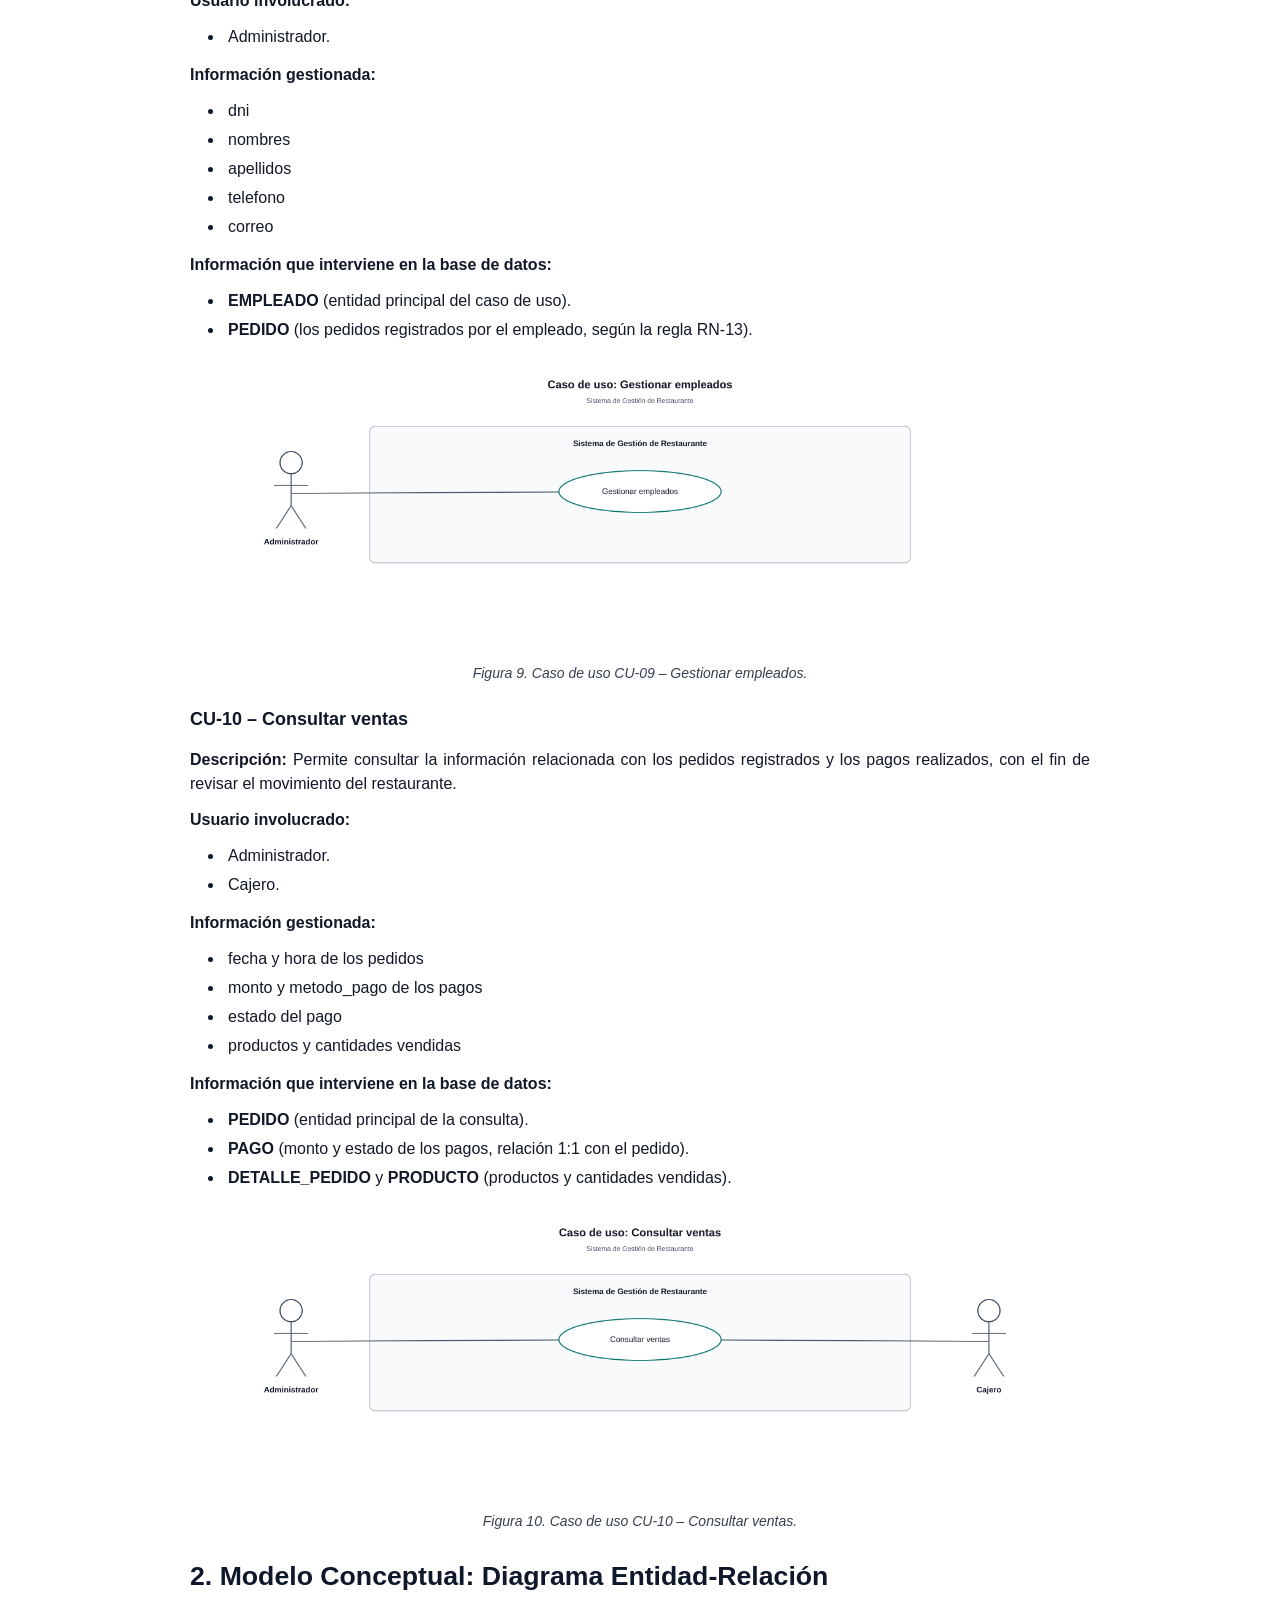
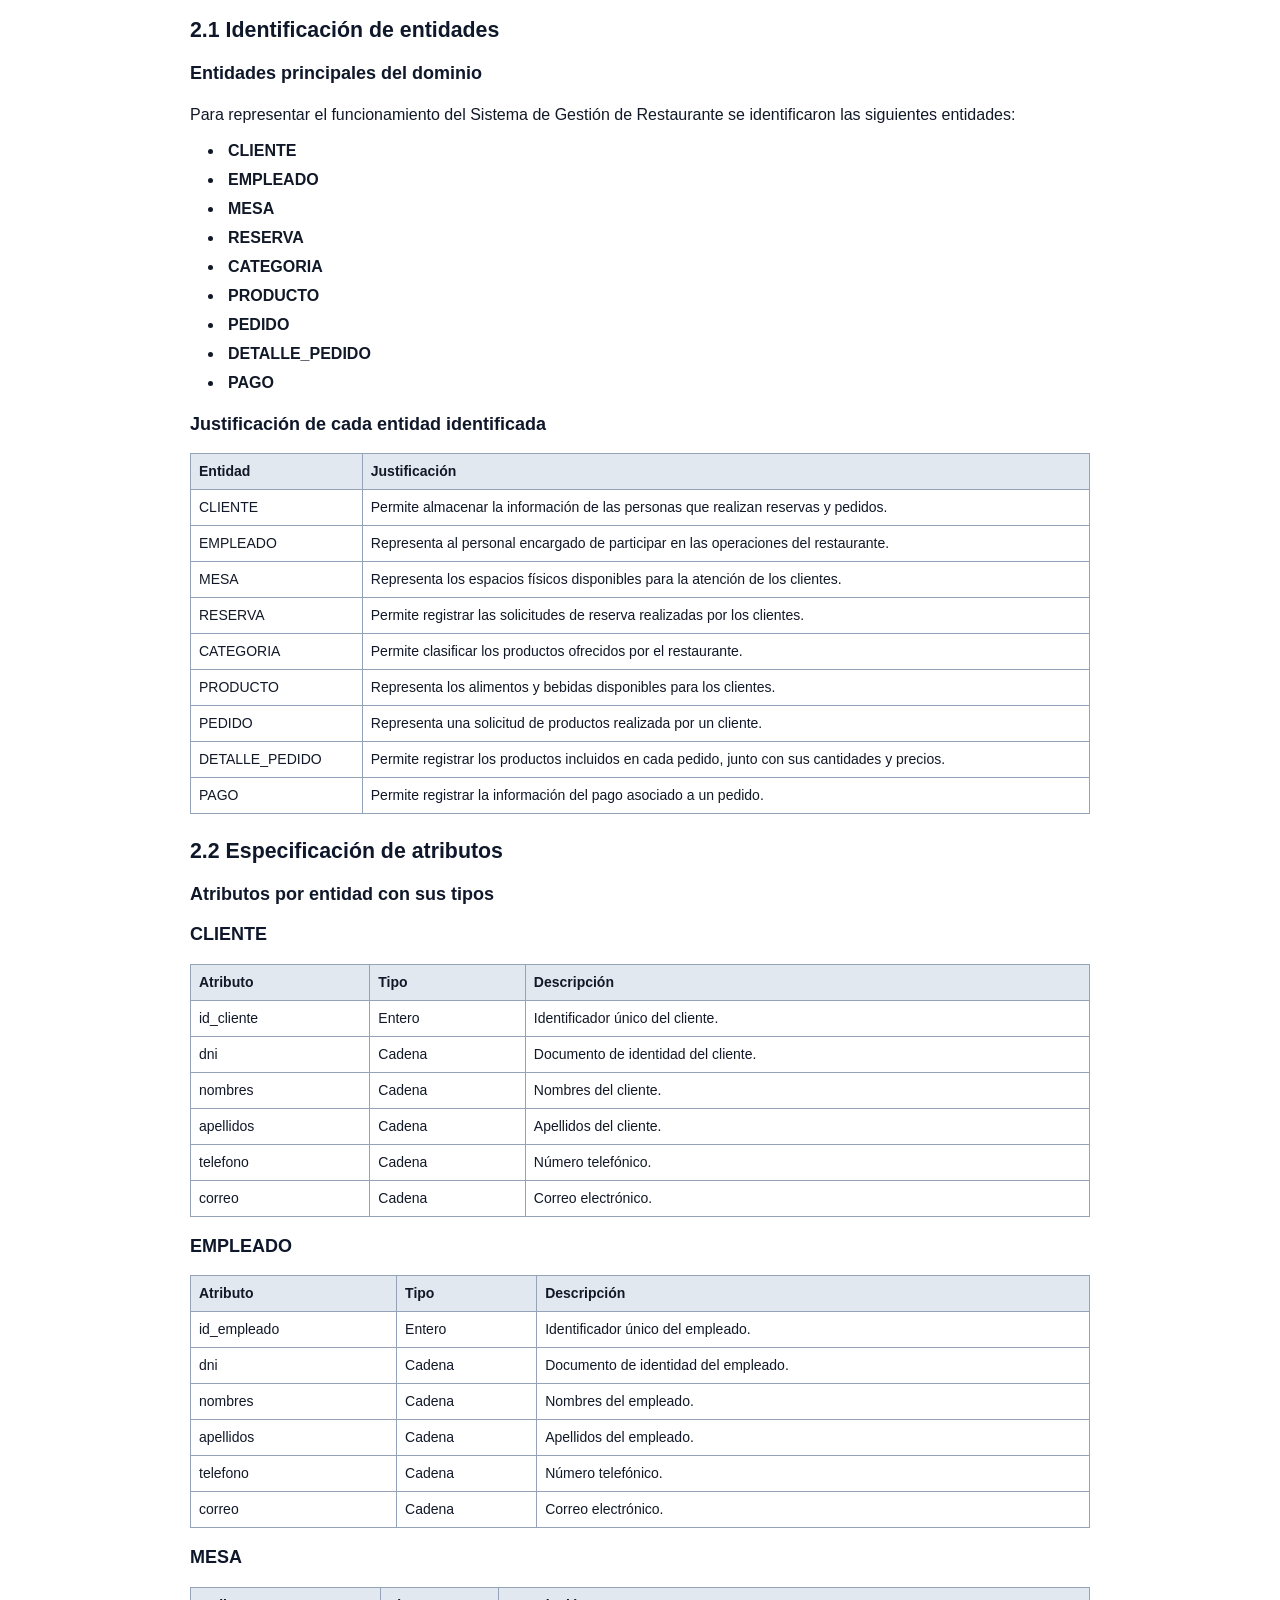
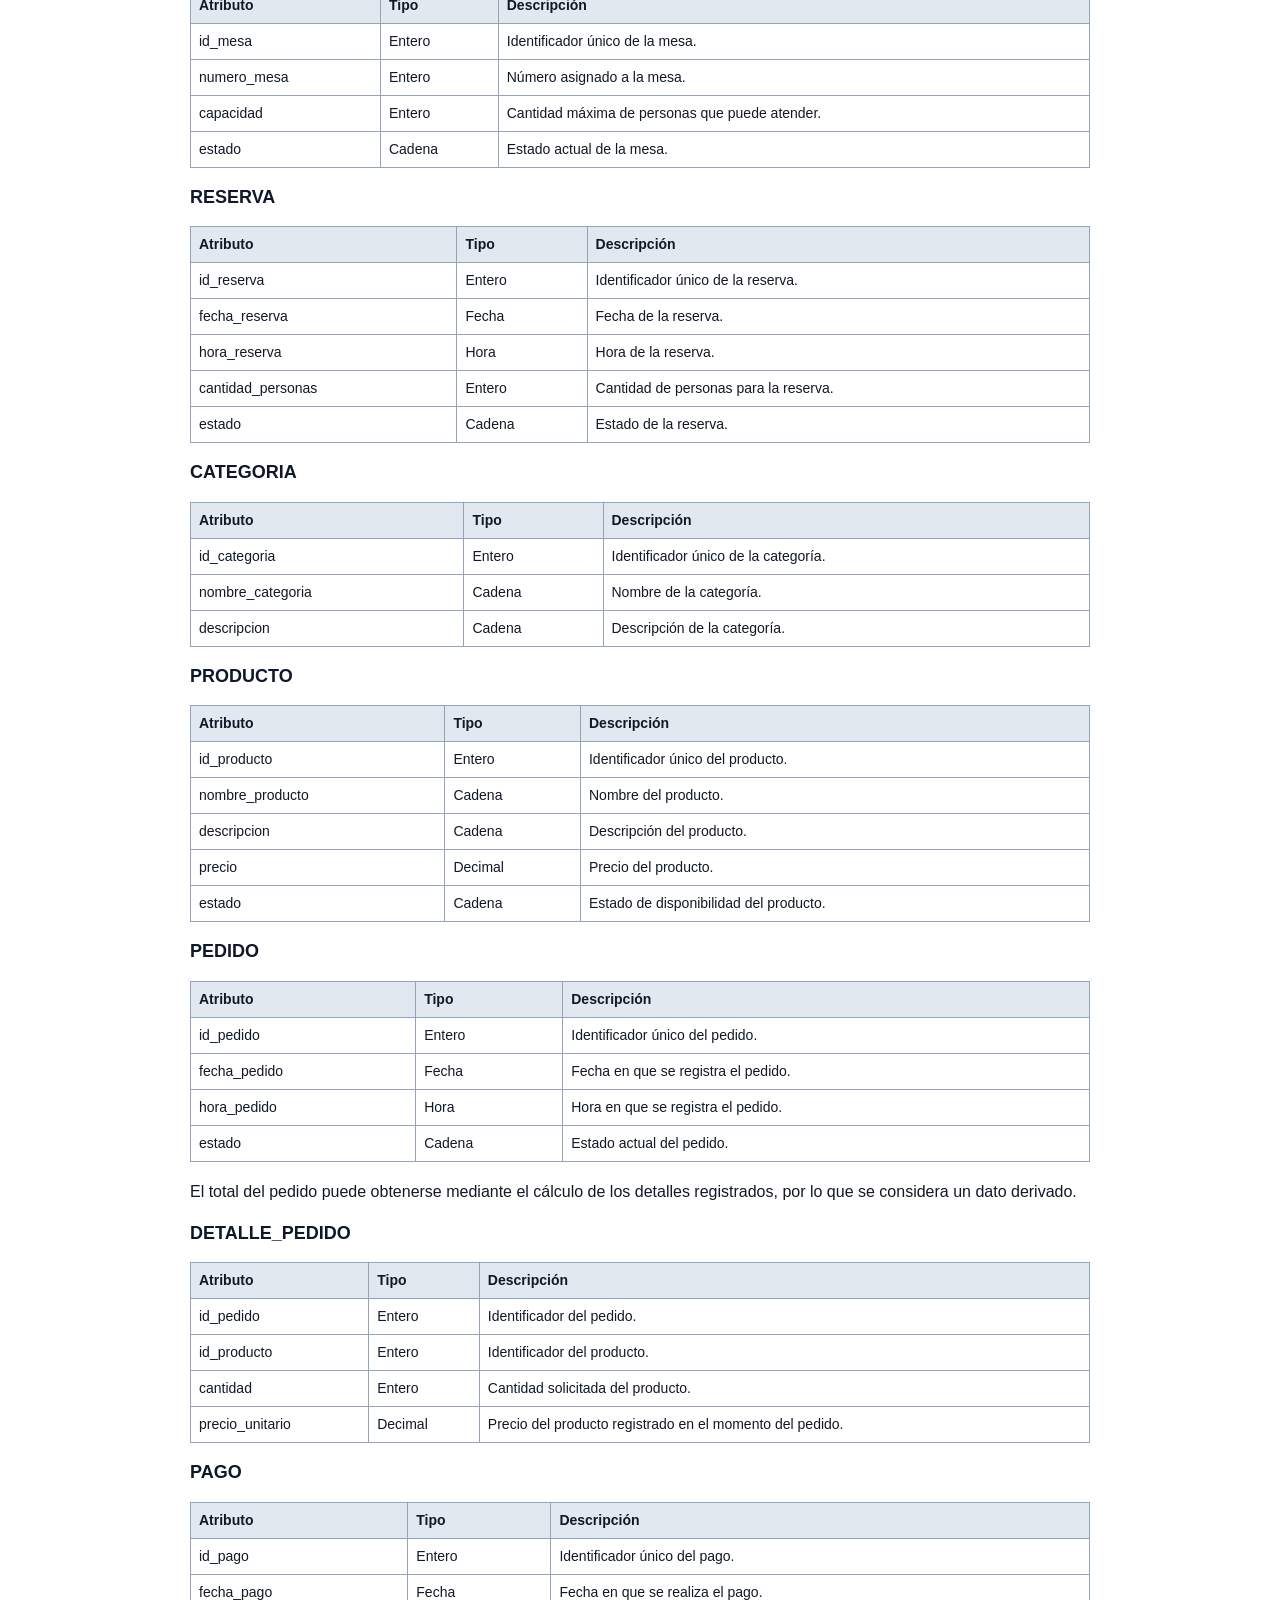
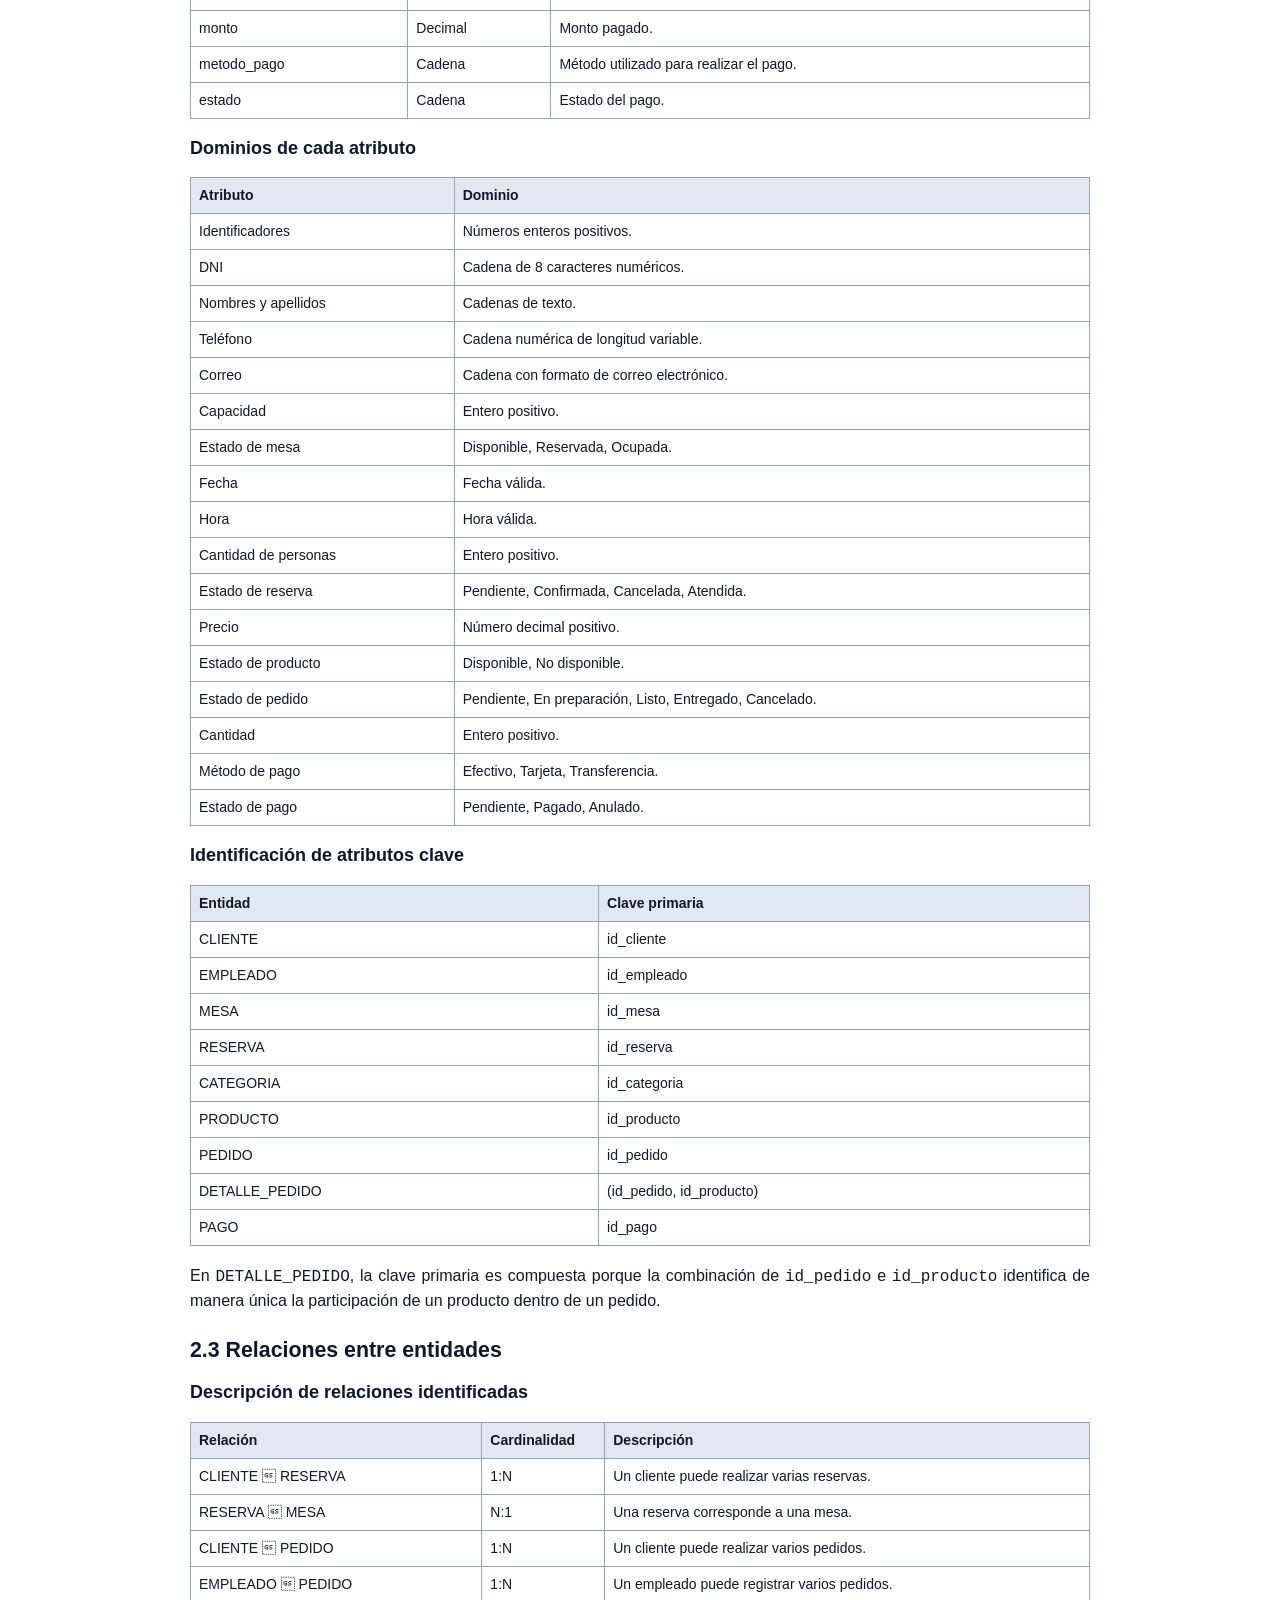
==== commit 0032be27: "act" ====
--- a/documento.html
+++ b/documento.html
@@ -93,6 +93,73 @@
       font-size: 10.5pt;
       font-style: italic;
       text-align: center;
+    }
+    /* --- Estilos aislados del punto 4: Normalizacion de Esquemas Relacionales --- */
+    /* Son clases propias (p4-*) y no modifican los estilos de las secciones anteriores. */
+    .p4-flujo {
+      margin: 14px 0;
+      text-align: center;
+      font-weight: bold;
+      font-size: 10.5pt;
+      color: #0f766e;
+    }
+    .p4-etapa {
+      display: inline-block;
+      margin: 4px 0 8px;
+      padding: 3px 12px;
+      font-size: 10.5pt;
+      font-weight: bold;
+      border: 1px solid #cbd5e1;
+    }
+    .p4-antes {
+      background: #fee2e2;
+      color: #991b1b;
+      border-color: #fca5a5;
+    }
+    .p4-despues {
+      background: #dcfce7;
+      color: #166534;
+      border-color: #86efac;
+    }
+    .p4-scroll {
+      overflow-x: auto;
+      margin: 12px 0 18px;
+    }
+    .p4-scroll table {
+      margin: 0;
+    }
+    table.p4 th, table.p4 td {
+      font-size: 9.5pt;
+      padding: 5px 6px;
+    }
+    table.p4 td.p4-nowrap {
+      white-space: nowrap;
+    }
+    .p4-pk {
+      color: #0f766e;
+      font-weight: bold;
+      white-space: nowrap;
+    }
+    .p4-fk {
+      color: #b45309;
+      font-weight: bold;
+      white-space: nowrap;
+    }
+    .p4-nota {
+      margin: 10px 0 18px;
+      padding: 10px 12px;
+      border-left: 4px solid #0f766e;
+      background: #f8fafc;
+      font-size: 10.5pt;
+    }
+    .p4-clave {
+      font-family: Consolas, 'Courier New', monospace;
+      font-size: 10pt;
+    }
+    .p4-titulo-tabla {
+      margin: 16px 0 6px;
+      font-size: 10.5pt;
+      color: #0f766e;
     }
     @media print {
       body {
@@ -205,7 +272,7 @@
 <li><strong>RESERVA</strong> y <strong>PEDIDO</strong> (registros que quedan asociados al cliente mediante id_cliente).</li>
 </ul>
 <figure class="generated-figure" data-diagram="usecase-cu01">
-  <figcaption>Figura. Caso de uso CU-01 &ndash; Gestionar clientes.</figcaption>
+  <figcaption>Figura 1. Caso de uso CU-01 &ndash; Gestionar clientes.</figcaption>
 </figure>
 <h3>CU-02 &ndash; Gestionar reservas</h3>
 <p><strong>Descripci&oacute;n:</strong> Permite registrar las reservas solicitadas por los clientes y consultar su estado a lo largo del tiempo.</p>
@@ -228,7 +295,7 @@
 <li><strong>MESA</strong> (a trav&eacute;s de id_mesa, seg&uacute;n la regla RN-03).</li>
 </ul>
 <figure class="generated-figure" data-diagram="usecase-cu02">
-  <figcaption>Figura. Caso de uso CU-02 &ndash; Gestionar reservas.</figcaption>
+  <figcaption>Figura 2. Caso de uso CU-02 &ndash; Gestionar reservas.</figcaption>
 </figure>
 <h3>CU-03 &ndash; Gestionar mesas</h3>
 <p><strong>Descripci&oacute;n:</strong> Permite registrar las mesas del restaurante y consultar su disponibilidad y estado actual.</p>
@@ -249,7 +316,7 @@
 <li><strong>RESERVA</strong> (referencia la mesa asignada a cada reserva).</li>
 </ul>
 <figure class="generated-figure" data-diagram="usecase-cu03">
-  <figcaption>Figura. Caso de uso CU-03 &ndash; Gestionar mesas.</figcaption>
+  <figcaption>Figura 3. Caso de uso CU-03 &ndash; Gestionar mesas.</figcaption>
 </figure>
 <h3>CU-04 &ndash; Gestionar productos</h3>
 <p><strong>Descripci&oacute;n:</strong> Permite registrar y actualizar los productos ofrecidos por el restaurante, as&iacute; como su disponibilidad y precio.</p>
@@ -272,7 +339,7 @@
 <li><strong>DETALLE_PEDIDO</strong> (registra el producto dentro de cada pedido).</li>
 </ul>
 <figure class="generated-figure" data-diagram="usecase-cu04">
-  <figcaption>Figura. Caso de uso CU-04 &ndash; Gestionar productos.</figcaption>
+  <figcaption>Figura 4. Caso de uso CU-04 &ndash; Gestionar productos.</figcaption>
 </figure>
 <h3>CU-05 &ndash; Gestionar categor&iacute;as</h3>
 <p><strong>Descripci&oacute;n:</strong> Permite administrar las categor&iacute;as que agrupan los productos, manteniendo esta informaci&oacute;n separada para evitar duplicidad de datos.</p>
@@ -291,7 +358,7 @@
 <li><strong>PRODUCTO</strong> (los productos se clasifican en una categor&iacute;a, seg&uacute;n la regla RN-14).</li>
 </ul>
 <figure class="generated-figure" data-diagram="usecase-cu05">
-  <figcaption>Figura. Caso de uso CU-05 &ndash; Gestionar categor&iacute;as.</figcaption>
+  <figcaption>Figura 5. Caso de uso CU-05 &ndash; Gestionar categor&iacute;as.</figcaption>
 </figure>
 <h3>CU-06 &ndash; Registrar pedido</h3>
 <p><strong>Descripci&oacute;n:</strong> Permite registrar un pedido asociado a un cliente y a un empleado, incluyendo los productos solicitados con su cantidad y precio unitario.</p>
@@ -315,7 +382,7 @@
 <li><strong>DETALLE_PEDIDO</strong> y <strong>PRODUCTO</strong> (detalle de los productos incluidos en el pedido).</li>
 </ul>
 <figure class="generated-figure" data-diagram="usecase-cu06">
-  <figcaption>Figura. Caso de uso CU-06 &ndash; Registrar pedido.</figcaption>
+  <figcaption>Figura 6. Caso de uso CU-06 &ndash; Registrar pedido.</figcaption>
 </figure>
 <h3>CU-07 &ndash; Consultar pedido</h3>
 <p><strong>Descripci&oacute;n:</strong> Permite consultar los productos incluidos en un pedido y su estado actual de atenci&oacute;n.</p>
@@ -338,7 +405,7 @@
 <li><strong>EMPLEADO</strong> y <strong>CLIENTE</strong> (empleado que registr&oacute; el pedido y cliente que lo solicit&oacute;).</li>
 </ul>
 <figure class="generated-figure" data-diagram="usecase-cu07">
-  <figcaption>Figura. Caso de uso CU-07 &ndash; Consultar pedido.</figcaption>
+  <figcaption>Figura 7. Caso de uso CU-07 &ndash; Consultar pedido.</figcaption>
 </figure>
 <h3>CU-08 &ndash; Registrar pago</h3>
 <p><strong>Descripci&oacute;n:</strong> Permite registrar el pago correspondiente a un pedido, indicando el monto, el m&eacute;todo utilizado y su estado.</p>
@@ -359,7 +426,7 @@
 <li><strong>PEDIDO</strong> (a trav&eacute;s de id_pedido, seg&uacute;n la regla RN-12).</li>
 </ul>
 <figure class="generated-figure" data-diagram="usecase-cu08">
-  <figcaption>Figura. Caso de uso CU-08 &ndash; Registrar pago.</figcaption>
+  <figcaption>Figura 8. Caso de uso CU-08 &ndash; Registrar pago.</figcaption>
 </figure>
 <h3>CU-09 &ndash; Gestionar empleados</h3>
 <p><strong>Descripci&oacute;n:</strong> Permite registrar y consultar la informaci&oacute;n de los empleados del restaurante, considerando que pueden desempe&ntilde;ar diferentes funciones.</p>
@@ -381,7 +448,7 @@
 <li><strong>PEDIDO</strong> (los pedidos registrados por el empleado, seg&uacute;n la regla RN-13).</li>
 </ul>
 <figure class="generated-figure" data-diagram="usecase-cu09">
-  <figcaption>Figura. Caso de uso CU-09 &ndash; Gestionar empleados.</figcaption>
+  <figcaption>Figura 9. Caso de uso CU-09 &ndash; Gestionar empleados.</figcaption>
 </figure>
 <h3>CU-10 &ndash; Consultar ventas</h3>
 <p><strong>Descripci&oacute;n:</strong> Permite consultar la informaci&oacute;n relacionada con los pedidos registrados y los pagos realizados, con el fin de revisar el movimiento del restaurante.</p>
@@ -404,7 +471,7 @@
 <li><strong>DETALLE_PEDIDO</strong> y <strong>PRODUCTO</strong> (productos y cantidades vendidas).</li>
 </ul>
 <figure class="generated-figure" data-diagram="usecase-cu10">
-  <figcaption>Figura. Caso de uso CU-10 &ndash; Consultar ventas.</figcaption>
+  <figcaption>Figura 10. Caso de uso CU-10 &ndash; Consultar ventas.</figcaption>
 </figure>
 <h1>2. Modelo Conceptual: Diagrama Entidad-Relaci�n</h1>
 <h2>2.1 Identificaci�n de entidades</h2>
@@ -633,9 +700,9 @@
 <h3>Presentaci�n del diagrama</h3>
 <p>El siguiente diagrama presenta el <strong>Modelo Entidad-Relaci�n</strong> del Sistema de Gesti�n de Restaurante, mostrando las principales entidades, atributos, claves y relaciones identificadas a partir de los requerimientos del sistema. Las cardinalidades permiten representar c�mo interact�an las entidades dentro del dominio.</p>
 <p>La entidad <strong>DETALLE_PEDIDO</strong> permite resolver la relaci�n muchos a muchos existente conceptualmente entre <strong>PEDIDO</strong> y <strong>PRODUCTO</strong>.</p>
-<p><strong>Figura 1. Diagrama Entidad-Relaci�n del Sistema de Gesti�n de Restaurante.</strong></p>
+<p><strong>Figura 11. Diagrama Entidad-Relaci�n del Sistema de Gesti�n de Restaurante.</strong></p>
 <figure class="generated-figure" data-diagram="er">
-  <figcaption>Figura 1. Diagrama Entidad-Relaci�n del Sistema de Gesti�n de Restaurante.</figcaption>
+  <figcaption>Figura 11. Diagrama Entidad-Relaci�n del Sistema de Gesti�n de Restaurante.</figcaption>
 </figure>
 <h3>Herramienta utilizada</h3>
 <p>Para la elaboraci�n del diagrama Entidad-Relaci�n se utiliz� <strong>dbdiagram.io</strong>, herramienta que permite representar visualmente las entidades, atributos y relaciones de una base de datos mediante c�digo DBML.</p>
@@ -653,8 +720,21 @@
 <li><strong>CAJERO</strong></li>
 <li><strong>COCINERO</strong></li>
 </ul>
+<h3>Justificaci&oacute;n de las jerarqu&iacute;as de herencia</h3>
 <p>La especializaci&oacute;n parte de la entidad <strong>EMPLEADO</strong>, definida como superclase, debido a que contiene los atributos comunes a todos los trabajadores del restaurante. A partir de esta superclase se identifican tres subclases: <strong>MOZO</strong>, <strong>CAJERO</strong> y <strong>COCINERO</strong>, las cuales representan funciones espec&iacute;ficas dentro del sistema.</p>
-<p>La estructura propuesta corresponde a una especializaci&oacute;n <strong>parcial</strong> y <strong>solapada</strong>. Es parcial porque no todos los empleados necesariamente deben pertenecer a las subclases definidas. Es solapada porque un mismo empleado puede desempe&ntilde;ar m&aacute;s de una funci&oacute;n dentro del restaurante.</p>
+<h2>3.2 Aplicaci&oacute;n de restricciones</h2>
+<p>La estructura propuesta corresponde a una especializaci&oacute;n <strong>parcial</strong> y <strong>solapada</strong>.</p>
+<table>
+<thead><tr><th>Restricci&oacute;n</th><th>Valor</th><th>Interpretaci&oacute;n</th></tr></thead>
+<tbody>
+<tr><td>Completitud</td><td>PARCIAL</td><td>No todos los empleados deben pertenecer a alguna de las subclases definidas.</td></tr>
+<tr><td>Disyunci&oacute;n</td><td>SOLAPADA</td><td>Un mismo empleado puede pertenecer a m&aacute;s de una subclase a la vez.</td></tr>
+</tbody>
+</table>
+<h3>Restricciones de completitud</h3>
+<p>Es parcial porque no todos los empleados necesariamente deben pertenecer a las subclases definidas.</p>
+<h3>Restricciones de disyunci&oacute;n</h3>
+<p>Es solapada porque un mismo empleado puede desempe&ntilde;ar m&aacute;s de una funci&oacute;n dentro del restaurante.</p>
 <h3>Herencia de atributos</h3>
 <p>Las subclases <strong>MOZO</strong>, <strong>CAJERO</strong> y <strong>COCINERO</strong> heredan todos los atributos definidos en la superclase <strong>EMPLEADO</strong>, por lo que no es necesario repetir dichos atributos en cada subclase. Los atributos heredados son los siguientes:</p>
 <table>
@@ -668,20 +748,517 @@
 <tr><td>correo</td><td>&mdash;</td><td>Correo electr&oacute;nico del empleado.</td></tr>
 </tbody>
 </table>
-<h3>Restricciones de la especializaci&oacute;n</h3>
-<table>
-<thead><tr><th>Restricci&oacute;n</th><th>Valor</th><th>Interpretaci&oacute;n</th></tr></thead>
-<tbody>
-<tr><td>Completitud</td><td>PARCIAL</td><td>No todos los empleados deben pertenecer a alguna de las subclases definidas.</td></tr>
-<tr><td>Disyunci&oacute;n</td><td>SOLAPADA</td><td>Un mismo empleado puede pertenecer a m&aacute;s de una subclase a la vez.</td></tr>
-</tbody>
-</table>
+<h2>3.3 Diagrama ER Extendido</h2>
 <h3>Presentaci&oacute;n del diagrama</h3>
 <p>El siguiente diagrama representa la jerarqu&iacute;a de especializaci&oacute;n y generalizaci&oacute;n definida para la entidad <strong>EMPLEADO</strong>. Se presenta la superclase con sus atributos, las subclases <strong>MOZO</strong>, <strong>CAJERO</strong> y <strong>COCINERO</strong>, y las restricciones de completitud parcial y disyunci&oacute;n solapada utilizando la notaci&oacute;n acad&eacute;mica de especializaci&oacute;n.</p>
-<p><strong>Figura 2. Modelo Conceptual Extendido: especializaci&oacute;n parcial y solapada de EMPLEADO.</strong></p>
+<p><strong>Figura 12. Modelo Conceptual Extendido: especializaci&oacute;n parcial y solapada de EMPLEADO.</strong></p>
 <figure class="generated-figure" data-diagram="extended">
-  <figcaption>Figura 2. Modelo Conceptual Extendido: especializaci&oacute;n parcial y solapada de EMPLEADO.</figcaption>
+  <figcaption>Figura 12. Modelo Conceptual Extendido: especializaci&oacute;n parcial y solapada de EMPLEADO.</figcaption>
 </figure>
+<h1>4. Normalizaci&oacute;n de Esquemas Relacionales</h1>
+<p>En esta secci&oacute;n se normaliza la informaci&oacute;n del Sistema de Gesti&oacute;n de Restaurante definida en las secciones anteriores. El punto de partida no es un ejemplo gen&eacute;rico: es la forma en que el restaurante registra hoy sus datos, mediante <strong>dos hojas consolidadas</strong> (PEDIDOS y RESERVAS) en las que los datos del cliente, del empleado, de la mesa, de los productos, de la categor&iacute;a y del pago se repiten una y otra vez. A partir de ese esquema inicial se aplican, una por una, la <strong>Primera</strong>, <strong>Segunda</strong> y <strong>Tercera Forma Normal</strong>, mostrando en cada etapa la tabla <em>antes</em> y las tablas <em>despu&eacute;s</em> de la descomposici&oacute;n.</p>
+<p>El proceso completo es el siguiente:</p>
+<p class="p4-flujo">ESQUEMA INICIAL &nbsp;&darr;&nbsp; 1FN &nbsp;&darr;&nbsp; 2FN &nbsp;&darr;&nbsp; 3FN</p>
+<p class="p4-nota"><strong>Simbolog&iacute;a utilizada en todo el punto 4:</strong>  PK = Clave primaria &nbsp;&middot;&nbsp;  FK = Clave for&aacute;nea &nbsp;&middot;&nbsp; cuando la clave primaria es compuesta se marca  PK en cada uno de sus atributos.</p>
+
+<h2>4.1 Esquema inicial (sin normalizar)</h2>
+<p>El restaurante no cuenta todav&iacute;a con una base de datos: la informaci&oacute;n se mantiene en dos hojas de c&aacute;lculo consolidadas. Cada fila de la hoja <strong>PEDIDOS</strong> contiene un pedido completo junto con los datos del cliente, del empleado que lo atiende, del pago y los productos solicitados; cada fila de la hoja <strong>RESERVAS</strong> contiene una reserva con los datos del cliente y de la mesa asignada.</p>
+
+<h3>4.1.1 Estructura de la hoja consolidada PEDIDOS</h3>
+<table class="p4">
+<thead><tr><th>Bloque de informaci&oacute;n</th><th>Campos que contiene</th></tr></thead>
+<tbody>
+<tr><td>Pedido</td><td>id_pedido, fecha_pedido, hora_pedido, estado_pedido</td></tr>
+<tr><td>Cliente</td><td>id_cliente, dni_cliente, nombres_cliente, apellidos_cliente, telefono_cliente, correo_cliente</td></tr>
+<tr><td>Empleado</td><td>id_empleado, dni_empleado, nombres_empleado, apellidos_empleado, telefono_empleado, correo_empleado</td></tr>
+<tr><td>Producto solicitado (<strong>grupo repetitivo</strong>)</td><td>id_producto_1, nombre_producto_1, descripcion_producto_1, precio_producto_1, estado_producto_1, id_categoria_1, nombre_categoria_1, descripcion_categoria_1, cantidad_1, precio_unitario_1 &nbsp;&hellip; y las mismas columnas repetidas para el 2.&ordm; y 3.<sup>er</sup> producto del pedido</td></tr>
+<tr><td>Pago</td><td>id_pago, fecha_pago, monto, metodo_pago, estado_pago</td></tr>
+</tbody>
+</table>
+
+<h3>4.1.2 Estructura de la hoja consolidada RESERVAS</h3>
+<table class="p4">
+<thead><tr><th>Bloque de informaci&oacute;n</th><th>Campos que contiene</th></tr></thead>
+<tbody>
+<tr><td>Reserva</td><td>id_reserva, fecha_reserva, hora_reserva, cantidad_personas, estado_reserva</td></tr>
+<tr><td>Cliente</td><td>id_cliente, dni_cliente, nombres_cliente, apellidos_cliente, telefono_cliente, correo_cliente</td></tr>
+<tr><td>Mesa</td><td>id_mesa, numero_mesa, capacidad, estado_mesa</td></tr>
+</tbody>
+</table>
+
+<h3>4.1.3 Datos de ejemplo de la hoja PEDIDOS</h3>
+<div class="p4-scroll">
+<table class="p4">
+<thead><tr>
+<th>id_pedido</th><th>fecha_pedido</th><th>id_cliente</th><th>nombres_cliente</th><th>id_empleado</th><th>nombres_empleado</th>
+<th>producto_1</th><th>cantidad_1</th><th>precio_unitario_1</th>
+<th>producto_2</th><th>cantidad_2</th><th>precio_unitario_2</th>
+<th>producto_3</th><th>cantidad_3</th><th>precio_unitario_3</th>
+<th>id_pago</th><th>monto</th>
+</tr></thead>
+<tbody>
+<tr><td>PE01</td><td>12/09/2026</td><td>C01</td><td>Ana Torres</td><td>E01</td><td>Luis Rojas</td><td>P05</td><td>2</td><td>28.00</td><td>P09</td><td>2</td><td>8.50</td><td>P12</td><td>1</td><td>12.00</td><td>PG01</td><td>85.00</td></tr>
+<tr><td>PE02</td><td>12/09/2026</td><td>C02</td><td>Marco D&iacute;az</td><td>E02</td><td>Rosa N&uacute;&ntilde;ez</td><td>P05</td><td>1</td><td>28.00</td><td>P07</td><td>1</td><td>9.00</td><td>&mdash;</td><td>&mdash;</td><td>&mdash;</td><td>PG02</td><td>37.00</td></tr>
+<tr><td>PE03</td><td>13/09/2026</td><td>C01</td><td>Ana Torres</td><td>E01</td><td>Luis Rojas</td><td>P05</td><td>1</td><td>28.00</td><td>P09</td><td>1</td><td>8.50</td><td>&mdash;</td><td>&mdash;</td><td>&mdash;</td><td>&mdash;</td><td>&mdash;</td></tr>
+</tbody>
+</table>
+</div>
+
+<h3>4.1.4 Datos de ejemplo de la hoja RESERVAS</h3>
+<div class="p4-scroll">
+<table class="p4">
+<thead><tr>
+<th>id_reserva</th><th>fecha_reserva</th><th>hora_reserva</th><th>cantidad_personas</th><th>estado_reserva</th>
+<th>id_cliente</th><th>dni_cliente</th><th>nombres_cliente</th><th>apellidos_cliente</th><th>telefono_cliente</th>
+<th>id_mesa</th><th>numero_mesa</th><th>capacidad</th><th>estado_mesa</th>
+</tr></thead>
+<tbody>
+<tr><td>R01</td><td>13/09/2026</td><td>20:00</td><td>4</td><td>Confirmada</td><td>C02</td><td>41236578</td><td>Marco</td><td>D&iacute;az</td><td>912345678</td><td>M01</td><td>1</td><td>4</td><td>Reservada</td></tr>
+<tr><td>R02</td><td>14/09/2026</td><td>13:00</td><td>2</td><td>Pendiente</td><td>C01</td><td>45871236</td><td>Ana</td><td>Torres</td><td>987654321</td><td>M02</td><td>2</td><td>2</td><td>Disponible</td></tr>
+<tr><td>R03</td><td>13/09/2026</td><td>21:00</td><td>4</td><td>Confirmada</td><td>C02</td><td>41236578</td><td>Marco</td><td>D&iacute;az</td><td>912345678</td><td>M01</td><td>1</td><td>4</td><td>Reservada</td></tr>
+</tbody>
+</table>
+</div>
+
+<h3>4.1.5 Problemas detectados en el esquema inicial</h3>
+<table class="p4">
+<thead><tr><th>Problema</th><th>Forma normal que incumple</th><th>D&oacute;nde se presenta</th></tr></thead>
+<tbody>
+<tr><td>Grupo repetitivo de productos</td><td>1FN</td><td>Hoja PEDIDOS: las columnas <span class="p4-clave">producto_1&hellip;producto_3</span>, <span class="p4-clave">cantidad_1&hellip;cantidad_3</span> y <span class="p4-clave">precio_unitario_1&hellip;precio_unitario_3</span> se repiten dentro de la misma fila.</td></tr>
+<tr><td>Atributo multivalorado <em>productos solicitados</em></td><td>1FN</td><td>Hoja PEDIDOS: un pedido contiene varios productos (regla RN-08), pero no existe un atributo &uacute;nico que pueda almacenarlos.</td></tr>
+<tr><td>Datos del cliente repetidos en cada fila</td><td>2FN y 3FN</td><td>Hoja PEDIDOS (filas PE01 y PE03 repiten a la clienta C01) y hoja RESERVAS (filas R01 y R03 repiten a C02 y a la mesa M01).</td></tr>
+<tr><td>Datos del empleado repetidos</td><td>3FN</td><td>Hoja PEDIDOS: el empleado E01 aparece completo en PE01 y en PE03.</td></tr>
+<tr><td>Datos del producto y de su categor&iacute;a repetidos</td><td>2FN y 3FN</td><td>Hoja PEDIDOS: el producto P05 y su categor&iacute;a se repiten en los tres pedidos.</td></tr>
+<tr><td>Datos de la mesa repetidos</td><td>3FN</td><td>Hoja RESERVAS: la mesa M01 se repite en R01 y R03.</td></tr>
+<tr><td>Datos del pago repetidos</td><td>3FN</td><td>Hoja PEDIDOS: el monto y el m&eacute;todo de pago se guardan junto al pedido, duplicando informaci&oacute;n que pertenece al pago.</td></tr>
+</tbody>
+</table>
+<p>Estos problemas producen <strong>redundancia</strong> (los mismos datos escritos muchas veces), riesgo de <strong>inconsistencia</strong> (al actualizar el tel&eacute;fono de un cliente habr&iacute;a que modificarlo en todas las filas) y <strong>anomal&iacute;as de inserci&oacute;n y borrado</strong> (no se puede registrar un producto si todav&iacute;a no forma parte de un pedido).</p>
+
+<h2>4.2 Primera Forma Normal (1FN)</h2>
+<p>Una tabla est&aacute; en <strong>Primera Forma Normal</strong> si todos sus atributos son <strong>at&oacute;micos</strong> (un solo valor por celda, sin listas ni conjuntos) y si <strong>no existen grupos repetitivos</strong> (columnas que se repiten para representar varios valores del mismo tipo).</p>
+
+<h3>4.2.1 Identificaci&oacute;n de violaciones a 1FN</h3>
+<table class="p4">
+<thead><tr><th>Violaci&oacute;n</th><th>Evidencia en el esquema inicial</th><th>Correcci&oacute;n aplicada</th></tr></thead>
+<tbody>
+<tr><td>Grupo repetitivo</td><td>Tres bloques de columnas id&eacute;nticos (<span class="p4-clave">producto_1</span>&hellip;, <span class="p4-clave">producto_2</span>&hellip;, <span class="p4-clave">producto_3</span>&hellip;) para representar hasta tres productos del mismo pedido.</td><td>Se eliminan las columnas repetidas: cada producto pasa a ser una <strong>fila</strong> de la tabla <span class="p4-clave">DETALLE_PEDIDO</span>.</td></tr>
+<tr><td>Atributo multivalorado</td><td>El concepto <em>productos solicitados</em> guarda un conjunto de productos; la regla RN-08 indica que un pedido puede contener uno o varios productos.</td><td>El conjunto se convierte en filas independientes (una por producto solicitado).</td></tr>
+<tr><td>Mezcla de entidades en una misma fila</td><td>La fila contiene datos del pedido, del cliente, del empleado, del producto, de la categor&iacute;a y del pago.</td><td>No es una violaci&oacute;n de 1FN, pero es el origen de las dependencias parciales y transitivas que se corrigen en 2FN y 3FN.</td></tr>
+</tbody>
+</table>
+
+<h3>4.2.2 Grupo repetitivo identificado</h3>
+<p>La siguiente tabla muestra &uacute;nicamente las columnas que se repiten en la hoja PEDIDOS, con los mismos datos de ejemplo:</p>
+<div class="p4-scroll">
+<table class="p4">
+<thead><tr>
+<th>id_pedido</th>
+<th>producto_1</th><th>cantidad_1</th><th>precio_unitario_1</th>
+<th>producto_2</th><th>cantidad_2</th><th>precio_unitario_2</th>
+<th>producto_3</th><th>cantidad_3</th><th>precio_unitario_3</th>
+</tr></thead>
+<tbody>
+<tr><td>PE01</td><td>P05</td><td>2</td><td>28.00</td><td>P09</td><td>2</td><td>8.50</td><td>P12</td><td>1</td><td>12.00</td></tr>
+<tr><td>PE02</td><td>P05</td><td>1</td><td>28.00</td><td>P07</td><td>1</td><td>9.00</td><td>&mdash;</td><td>&mdash;</td><td>&mdash;</td></tr>
+<tr><td>PE03</td><td>P05</td><td>1</td><td>28.00</td><td>P09</td><td>1</td><td>8.50</td><td>&mdash;</td><td>&mdash;</td><td>&mdash;</td></tr>
+</tbody>
+</table>
+</div>
+<p>El problema de este dise&ntilde;o es doble: (a) existe un l&iacute;mite f&iacute;sico de productos por pedido (tres) y (b) las columnas <span class="p4-clave">&hellip;_2</span> y <span class="p4-clave">&hellip;_3</span> quedan vac&iacute;as (<span class="p4-clave">&mdash;</span>) en los pedidos con menos productos, desperdiciando espacio y complicando las consultas.</p>
+
+<h3>4.2.3 Atributo multivalorado identificado</h3>
+<p>El atributo <em>productos solicitados</em> es <strong>multivalorado</strong>: un pedido puede llevar varios productos. En una tabla normalizada no puede almacenarse como una lista.</p>
+<table class="p4">
+<thead><tr><th>id_pedido</th><th>productos_solicitados (multivalorado)</th><th>Representaci&oacute;n correcta</th></tr></thead>
+<tbody>
+<tr><td>PE01</td><td>{ P05, P09, P12 }</td><td>3 filas en DETALLE_PEDIDO</td></tr>
+<tr><td>PE02</td><td>{ P05, P07 }</td><td>2 filas en DETALLE_PEDIDO</td></tr>
+<tr><td>PE03</td><td>{ P05, P09 }</td><td>2 filas en DETALLE_PEDIDO</td></tr>
+</tbody>
+</table>
+
+<h3>4.2.4 Transformaci&oacute;n a 1FN</h3>
+<p><span class="p4-etapa p4-antes">ANTES DE 1FN</span></p>
+<p>Tabla de partida: <strong>hoja PEDIDOS</strong>, con el grupo repetitivo de productos.</p>
+<table class="p4">
+<thead><tr><th>Campo</th><th>Tipo</th><th>Observaci&oacute;n</th></tr></thead>
+<tbody>
+<tr><td>id_pedido</td><td>Entero</td><td>Identificador del pedido.</td></tr>
+<tr><td>fecha_pedido / hora_pedido</td><td>Fecha / Hora</td><td>Datos del pedido.</td></tr>
+<tr><td>estado_pedido</td><td>Cadena</td><td>Pendiente, En preparaci&oacute;n, Listo, Entregado, Cancelado.</td></tr>
+<tr><td>id_cliente, dni_cliente, nombres_cliente, apellidos_cliente, telefono_cliente, correo_cliente</td><td>Entero / Cadena</td><td>Datos del cliente repetidos en cada pedido.</td></tr>
+<tr><td>id_empleado, dni_empleado, nombres_empleado, apellidos_empleado, telefono_empleado, correo_empleado</td><td>Entero / Cadena</td><td>Datos del empleado repetidos en cada pedido.</td></tr>
+<tr><td>id_producto_1, nombre_producto_1, descripcion_producto_1, precio_producto_1, estado_producto_1, id_categoria_1, nombre_categoria_1, descripcion_categoria_1, cantidad_1, precio_unitario_1</td><td>&mdash;</td><td><strong>Grupo repetitivo</strong> (1.<sup>er</sup> producto). No permite un n&uacute;mero variable de productos.</td></tr>
+<tr><td>id_producto_2 &hellip; precio_unitario_2</td><td>&mdash;</td><td><strong>Grupo repetitivo</strong> (2.&ordm; producto).</td></tr>
+<tr><td>id_producto_3 &hellip; precio_unitario_3</td><td>&mdash;</td><td><strong>Grupo repetitivo</strong> (3.<sup>er</sup> producto).</td></tr>
+<tr><td>id_pago, fecha_pago, monto, metodo_pago, estado_pago</td><td>Entero / Fecha / Decimal / Cadena</td><td>Datos del pago repetidos en cada pedido.</td></tr>
+</tbody>
+</table>
+<p class="p4-flujo">&darr; DESCOMPOSICI&Oacute;N: se elimina el grupo repetitivo y se convierte el atributo multivalorado en filas &darr;</p>
+<p><span class="p4-etapa p4-despues">DESPU&Eacute;S DE 1FN</span></p>
+<p>La clave primaria pasa a ser <strong>compuesta</strong>: <span class="p4-clave">(id_pedido, id_producto)</span>, porque un mismo pedido aparece en tantas filas como productos contenga.</p>
+<table class="p4">
+<thead><tr><th>Campo</th><th>Tipo</th><th>Clave</th><th>Origen</th></tr></thead>
+<tbody>
+<tr><td>id_pedido</td><td>Entero</td><td><span class="p4-pk"> PK</span> (parte)</td><td>Pedido</td></tr>
+<tr><td>id_producto</td><td>Entero</td><td><span class="p4-pk"> PK</span> (parte)</td><td>Grupo repetitivo (ahora at&oacute;mico)</td></tr>
+<tr><td>fecha_pedido</td><td>Fecha</td><td>&mdash;</td><td>Pedido</td></tr>
+<tr><td>hora_pedido</td><td>Hora</td><td>&mdash;</td><td>Pedido</td></tr>
+<tr><td>estado_pedido</td><td>Cadena</td><td>&mdash;</td><td>Pedido</td></tr>
+<tr><td>id_cliente</td><td>Entero</td><td><span class="p4-fk"> FK</span></td><td>Cliente</td></tr>
+<tr><td>dni_cliente</td><td>Cadena</td><td>&mdash;</td><td>Cliente</td></tr>
+<tr><td>nombres_cliente / apellidos_cliente</td><td>Cadena</td><td>&mdash;</td><td>Cliente</td></tr>
+<tr><td>telefono_cliente / correo_cliente</td><td>Cadena</td><td>&mdash;</td><td>Cliente</td></tr>
+<tr><td>id_empleado</td><td>Entero</td><td><span class="p4-fk"> FK</span></td><td>Empleado</td></tr>
+<tr><td>dni_empleado, nombres_empleado, apellidos_empleado, telefono_empleado, correo_empleado</td><td>Cadena</td><td>&mdash;</td><td>Empleado</td></tr>
+<tr><td>nombre_producto</td><td>Cadena</td><td>&mdash;</td><td>Producto</td></tr>
+<tr><td>descripcion_producto</td><td>Cadena</td><td>&mdash;</td><td>Producto</td></tr>
+<tr><td>precio_producto</td><td>Decimal</td><td>&mdash;</td><td>Producto</td></tr>
+<tr><td>estado_producto</td><td>Cadena</td><td>&mdash;</td><td>Producto</td></tr>
+<tr><td>id_categoria</td><td>Entero</td><td><span class="p4-fk"> FK</span></td><td>Categor&iacute;a</td></tr>
+<tr><td>nombre_categoria / descripcion_categoria</td><td>Cadena</td><td>&mdash;</td><td>Categor&iacute;a</td></tr>
+<tr><td>cantidad</td><td>Entero</td><td>&mdash;</td><td>Grupo repetitivo (ahora at&oacute;mico)</td></tr>
+<tr><td>precio_unitario</td><td>Decimal</td><td>&mdash;</td><td>Grupo repetitivo (ahora at&oacute;mico)</td></tr>
+<tr><td>id_pago</td><td>Entero</td><td><span class="p4-fk"> FK</span></td><td>Pago</td></tr>
+<tr><td>fecha_pago, monto, metodo_pago, estado_pago</td><td>Fecha / Decimal / Cadena</td><td>&mdash;</td><td>Pago</td></tr>
+</tbody>
+</table>
+<p>Resultado: la tabla <span class="p4-clave">PEDIDO_1FN</span> ya cumple 1FN porque <strong>cada celda contiene un solo valor</strong> y <strong>no quedan columnas repetidas</strong>. Los datos de ejemplo quedan as&iacute;:</p>
+<div class="p4-scroll">
+<table class="p4">
+<thead><tr><th>id_pedido </th><th>id_producto </th><th>fecha_pedido</th><th>nombres_cliente</th><th>nombre_empleado</th><th>nombre_producto</th><th>cantidad</th><th>precio_unitario</th><th>monto</th></tr></thead>
+<tbody>
+<tr><td>PE01</td><td>P05</td><td>12/09/2026</td><td>Ana Torres</td><td>Luis Rojas</td><td>Lomo saltado</td><td>2</td><td>28.00</td><td>85.00</td></tr>
+<tr><td>PE01</td><td>P09</td><td>12/09/2026</td><td>Ana Torres</td><td>Luis Rojas</td><td>Chicha morada</td><td>2</td><td>8.50</td><td>85.00</td></tr>
+<tr><td>PE01</td><td>P12</td><td>12/09/2026</td><td>Ana Torres</td><td>Luis Rojas</td><td>Ensalada fresca</td><td>1</td><td>12.00</td><td>85.00</td></tr>
+<tr><td>PE02</td><td>P05</td><td>12/09/2026</td><td>Marco D&iacute;az</td><td>Rosa N&uacute;&ntilde;ez</td><td>Lomo saltado</td><td>1</td><td>28.00</td><td>37.00</td></tr>
+<tr><td>PE02</td><td>P07</td><td>12/09/2026</td><td>Marco D&iacute;az</td><td>Rosa N&uacute;&ntilde;ez</td><td>Arroz con leche</td><td>1</td><td>9.00</td><td>37.00</td></tr>
+<tr><td>PE03</td><td>P05</td><td>13/09/2026</td><td>Ana Torres</td><td>Luis Rojas</td><td>Lomo saltado</td><td>1</td><td>28.00</td><td>&mdash;</td></tr>
+<tr><td>PE03</td><td>P09</td><td>13/09/2026</td><td>Ana Torres</td><td>Luis Rojas</td><td>Chicha morada</td><td>1</td><td>8.50</td><td>&mdash;</td></tr>
+</tbody>
+</table>
+</div>
+<p class="p4-nota">Se observa que la tabla cumple 1FN, pero <strong>todav&iacute;a hay mucha redundancia</strong>: los datos de la clienta Ana Torres, del empleado Luis Rojas y del producto Lomo saltado se repiten en cada fila. Esa redundancia se debe a las <strong>dependencias parciales</strong> que se eliminan en 2FN.</p>
+
+<h3>4.2.5 La hoja RESERVAS ya cumple 1FN</h3>
+<p>En la hoja RESERVAS cada celda contiene un solo valor y <strong>no existen grupos repetitivos</strong> (un cliente reserva una mesa en una fecha y hora determinadas). Por lo tanto, ya cumple la Primera Forma Normal y no requiere descomposici&oacute;n en esta etapa:</p>
+<table class="p4">
+<thead><tr><th>Campo</th><th>Tipo</th><th>Clave</th><th>Observaci&oacute;n</th></tr></thead>
+<tbody>
+<tr><td>id_reserva</td><td>Entero</td><td><span class="p4-pk"> PK</span></td><td>Identificador &uacute;nico de la reserva.</td></tr>
+<tr><td>fecha_reserva</td><td>Fecha</td><td>&mdash;</td><td>Fecha de la reserva.</td></tr>
+<tr><td>hora_reserva</td><td>Hora</td><td>&mdash;</td><td>Hora de la reserva.</td></tr>
+<tr><td>cantidad_personas</td><td>Entero</td><td>&mdash;</td><td>Cantidad de personas (valor at&oacute;mico).</td></tr>
+<tr><td>estado_reserva</td><td>Cadena</td><td>&mdash;</td><td>Pendiente, Confirmada, Cancelada, Atendida.</td></tr>
+<tr><td>id_cliente</td><td>Entero</td><td><span class="p4-fk"> FK</span></td><td>Cliente que reserva.</td></tr>
+<tr><td>dni_cliente, nombres_cliente, apellidos_cliente, telefono_cliente, correo_cliente</td><td>Cadena</td><td>&mdash;</td><td>Datos del cliente (se eliminar&aacute;n en 3FN).</td></tr>
+<tr><td>id_mesa</td><td>Entero</td><td><span class="p4-fk"> FK</span></td><td>Mesa asignada.</td></tr>
+<tr><td>numero_mesa, capacidad, estado_mesa</td><td>Entero / Cadena</td><td>&mdash;</td><td>Datos de la mesa (se eliminar&aacute;n en 3FN).</td></tr>
+</tbody>
+</table>
+
+<h2>4.3 Segunda Forma Normal (2FN)</h2>
+<p>Una tabla est&aacute; en <strong>Segunda Forma Normal</strong> si cumple 1FN y, adem&aacute;s, <strong>todos los atributos que no forman parte de la clave dependen de la clave primaria completa</strong>. Cuando la clave es compuesta, un atributo que dependa solo de una parte de ella genera una <strong>dependencia parcial</strong>, que es lo que esta etapa elimina.</p>
+
+<h3>4.3.1 Claves primarias del esquema en 1FN</h3>
+<table class="p4">
+<thead><tr><th>Tabla</th><th>Clave primaria</th><th>Tipo de clave</th><th>Atributos no clave</th></tr></thead>
+<tbody>
+<tr><td>PEDIDO_1FN</td><td><span class="p4-clave">(id_pedido, id_producto)</span></td><td><strong>Compuesta</strong> (dos atributos)</td><td>fecha_pedido, hora_pedido, estado_pedido, datos del cliente, datos del empleado, datos del producto, datos de la categor&iacute;a, cantidad, precio_unitario, datos del pago</td></tr>
+<tr><td>RESERVA_1FN</td><td><span class="p4-clave">id_reserva</span></td><td>Simple</td><td>fecha_reserva, hora_reserva, cantidad_personas, estado_reserva, datos del cliente, datos de la mesa</td></tr>
+</tbody>
+</table>
+<p>La <strong>&uacute;nica clave compuesta</strong> del esquema es <span class="p4-clave">(id_pedido, id_producto)</span>. Precisamente por eso, PEDIDO_1FN es la tabla candidata a tener dependencias parciales; RESERVA_1FN, al tener clave simple, no puede tenerlas.</p>
+
+<h3>4.3.2 Dependencias funcionales identificadas</h3>
+<table class="p4">
+<thead><tr><th>Dependencia funcional</th><th>Tabla</th><th>Tipo</th></tr></thead>
+<tbody>
+<tr><td>id_pedido &rarr; fecha_pedido, hora_pedido, estado_pedido</td><td>PEDIDO_1FN</td><td>Dependencia <strong>parcial</strong> (solo de una parte de la clave compuesta)</td></tr>
+<tr><td>id_pedido &rarr; id_cliente, id_empleado, id_pago</td><td>PEDIDO_1FN</td><td>Dependencia <strong>parcial</strong></td></tr>
+<tr><td>id_producto &rarr; nombre_producto, descripcion_producto, precio_producto, estado_producto, id_categoria</td><td>PEDIDO_1FN</td><td>Dependencia <strong>parcial</strong></td></tr>
+<tr><td>(id_pedido, id_producto) &rarr; cantidad, precio_unitario</td><td>PEDIDO_1FN</td><td>Dependencia <strong>total</strong> (requiere la clave completa)</td></tr>
+<tr><td>id_cliente &rarr; dni_cliente, nombres_cliente, apellidos_cliente, telefono_cliente, correo_cliente</td><td>PEDIDO_1FN y RESERVA_1FN</td><td>Dependencia <strong>transitiva</strong> (se corrige en 3FN)</td></tr>
+<tr><td>id_empleado &rarr; dni_empleado, nombres_empleado, apellidos_empleado, telefono_empleado, correo_empleado</td><td>PEDIDO_1FN</td><td>Dependencia <strong>transitiva</strong></td></tr>
+<tr><td>id_categoria &rarr; nombre_categoria, descripcion_categoria</td><td>PEDIDO_1FN</td><td>Dependencia <strong>transitiva</strong></td></tr>
+<tr><td>id_pago &rarr; fecha_pago, monto, metodo_pago, estado_pago</td><td>PEDIDO_1FN</td><td>Dependencia <strong>transitiva</strong></td></tr>
+<tr><td>id_reserva &rarr; fecha_reserva, hora_reserva, cantidad_personas, estado_reserva, id_cliente, id_mesa</td><td>RESERVA_1FN</td><td>Dependencia <strong>total</strong></td></tr>
+<tr><td>id_mesa &rarr; numero_mesa, capacidad, estado_mesa</td><td>RESERVA_1FN</td><td>Dependencia <strong>transitiva</strong></td></tr>
+</tbody>
+</table>
+
+<h3>4.3.3 Dependencias parciales detectadas</h3>
+<p>En PEDIDO_1FN la clave es <span class="p4-clave">(id_pedido, id_producto)</span>, de modo que los atributos que dependen de <strong>una sola parte</strong> de la clave est&aacute;n parcialmente dependientes y deben salir de la tabla:</p>
+<table class="p4">
+<thead><tr><th>Atributos afectados</th><th>Dependen solo de</th><th>Tipo de dependencia</th><th>Acci&oacute;n</th></tr></thead>
+<tbody>
+<tr><td>fecha_pedido, hora_pedido, estado_pedido</td><td><span class="p4-clave">id_pedido</span></td><td>Parcial</td><td>Pasan a la tabla PEDIDO_2FN</td></tr>
+<tr><td>id_cliente, dni_cliente, nombres_cliente, apellidos_cliente, telefono_cliente, correo_cliente</td><td><span class="p4-clave">id_pedido</span></td><td>Parcial</td><td>Pasan a PEDIDO_2FN (en 3FN se separar&aacute;n a CLIENTE)</td></tr>
+<tr><td>id_empleado, dni_empleado, nombres_empleado, apellidos_empleado, telefono_empleado, correo_empleado</td><td><span class="p4-clave">id_pedido</span></td><td>Parcial</td><td>Pasan a PEDIDO_2FN (en 3FN se separar&aacute;n a EMPLEADO)</td></tr>
+<tr><td>id_pago, fecha_pago, monto, metodo_pago, estado_pago</td><td><span class="p4-clave">id_pedido</span></td><td>Parcial</td><td>Pasan a PEDIDO_2FN (en 3FN se separar&aacute;n a PAGO)</td></tr>
+<tr><td>nombre_producto, descripcion_producto, precio_producto, estado_producto</td><td><span class="p4-clave">id_producto</span></td><td>Parcial</td><td>Pasan a la tabla PRODUCTO_2FN</td></tr>
+<tr><td>id_categoria, nombre_categoria, descripcion_categoria</td><td><span class="p4-clave">id_producto</span></td><td>Parcial</td><td>Pasan a PRODUCTO_2FN (en 3FN se separar&aacute; CATEGORIA)</td></tr>
+<tr><td>cantidad, precio_unitario</td><td><span class="p4-clave">(id_pedido, id_producto)</span></td><td><strong>Total</strong> (correcta)</td><td>Permanecen en DETALLE_PEDIDO_2FN</td></tr>
+</tbody>
+</table>
+
+<h3>4.3.4 Transformaci&oacute;n a 2FN</h3>
+<p><span class="p4-etapa p4-antes">ANTES DE 2FN</span></p>
+<p>Tabla de partida: <strong>PEDIDO_1FN</strong>, con su clave compuesta y el detalle de de qu&eacute; depende cada atributo.</p>
+<div class="p4-scroll">
+<table class="p4">
+<thead><tr><th>Atributo</th><th>Clave</th><th>Depende de</th><th>Situaci&oacute;n</th></tr></thead>
+<tbody>
+<tr><td>id_pedido</td><td><span class="p4-pk"> PK</span></td><td>&mdash;</td><td>Parte de la clave compuesta</td></tr>
+<tr><td>id_producto</td><td><span class="p4-pk"> PK</span></td><td>&mdash;</td><td>Parte de la clave compuesta</td></tr>
+<tr><td>fecha_pedido, hora_pedido, estado_pedido</td><td>&mdash;</td><td>id_pedido</td><td>Dependencia parcial &rarr; sale de la tabla</td></tr>
+<tr><td>id_cliente, dni_cliente, nombres_cliente, apellidos_cliente, telefono_cliente, correo_cliente</td><td>id_cliente <span class="p4-fk"> FK</span></td><td>id_pedido</td><td>Dependencia parcial &rarr; sale de la tabla</td></tr>
+<tr><td>id_empleado, dni_empleado, nombres_empleado, apellidos_empleado, telefono_empleado, correo_empleado</td><td>id_empleado <span class="p4-fk"> FK</span></td><td>id_pedido</td><td>Dependencia parcial &rarr; sale de la tabla</td></tr>
+<tr><td>nombre_producto, descripcion_producto, precio_producto, estado_producto</td><td>&mdash;</td><td>id_producto</td><td>Dependencia parcial &rarr; sale de la tabla</td></tr>
+<tr><td>id_categoria, nombre_categoria, descripcion_categoria</td><td>id_categoria <span class="p4-fk"> FK</span></td><td>id_producto</td><td>Dependencia parcial &rarr; sale de la tabla</td></tr>
+<tr><td>id_pago, fecha_pago, monto, metodo_pago, estado_pago</td><td>id_pago <span class="p4-fk"> FK</span></td><td>id_pedido</td><td>Dependencia parcial &rarr; sale de la tabla</td></tr>
+<tr><td>cantidad, precio_unitario</td><td>&mdash;</td><td>(id_pedido, id_producto)</td><td>Dependencia total &rarr; <strong>se queda</strong></td></tr>
+</tbody>
+</table>
+</div>
+<p class="p4-flujo">&darr; IDENTIFICACI&Oacute;N DE DEPENDENCIAS PARCIALES &nbsp;&darr;&nbsp; DESCOMPOSICI&Oacute;N &darr;</p>
+<p><span class="p4-etapa p4-despues">DESPU&Eacute;S DE 2FN</span></p>
+
+<h4 class="p4-titulo-tabla">Tabla 1. PEDIDO_2FN &mdash; cabecera del pedido</h4>
+<table class="p4">
+<thead><tr><th>Campo</th><th>Tipo</th><th>Clave</th><th>Depende de</th></tr></thead>
+<tbody>
+<tr><td>id_pedido</td><td>Entero</td><td><span class="p4-pk"> PK</span></td><td>&mdash;</td></tr>
+<tr><td>fecha_pedido</td><td>Fecha</td><td>&mdash;</td><td>id_pedido</td></tr>
+<tr><td>hora_pedido</td><td>Hora</td><td>&mdash;</td><td>id_pedido</td></tr>
+<tr><td>estado_pedido</td><td>Cadena</td><td>&mdash;</td><td>id_pedido</td></tr>
+<tr><td>id_cliente</td><td>Entero</td><td><span class="p4-fk"> FK</span></td><td>id_pedido</td></tr>
+<tr><td>dni_cliente, nombres_cliente, apellidos_cliente, telefono_cliente, correo_cliente</td><td>Cadena</td><td>&mdash;</td><td>id_cliente (transitiva &rarr; 3FN)</td></tr>
+<tr><td>id_empleado</td><td>Entero</td><td><span class="p4-fk"> FK</span></td><td>id_pedido</td></tr>
+<tr><td>dni_empleado, nombres_empleado, apellidos_empleado, telefono_empleado, correo_empleado</td><td>Cadena</td><td>&mdash;</td><td>id_empleado (transitiva &rarr; 3FN)</td></tr>
+<tr><td>id_pago</td><td>Entero</td><td><span class="p4-fk"> FK</span></td><td>id_pedido</td></tr>
+<tr><td>fecha_pago, monto, metodo_pago, estado_pago</td><td>Fecha / Decimal / Cadena</td><td>&mdash;</td><td>id_pago (transitiva &rarr; 3FN)</td></tr>
+</tbody>
+</table>
+
+<h4 class="p4-titulo-tabla">Tabla 2. DETALLE_PEDIDO_2FN &mdash; productos de cada pedido</h4>
+<table class="p4">
+<thead><tr><th>Campo</th><th>Tipo</th><th>Clave</th><th>Depende de</th></tr></thead>
+<tbody>
+<tr><td>id_pedido</td><td>Entero</td><td><span class="p4-pk"> PK</span> (parte) &nbsp;/&nbsp; <span class="p4-fk"> FK</span></td><td>&mdash;</td></tr>
+<tr><td>id_producto</td><td>Entero</td><td><span class="p4-pk"> PK</span> (parte) &nbsp;/&nbsp; <span class="p4-fk"> FK</span></td><td>&mdash;</td></tr>
+<tr><td>cantidad</td><td>Entero</td><td>&mdash;</td><td>(id_pedido, id_producto)</td></tr>
+<tr><td>precio_unitario</td><td>Decimal</td><td>&mdash;</td><td>(id_pedido, id_producto)</td></tr>
+</tbody>
+</table>
+<p class="p4-nota"><strong>Clave compuesta:</strong> en DETALLE_PEDIDO_2FN la clave primaria est&aacute; formada por <span class="p4-clave">(id_pedido, id_producto)</span> y, adem&aacute;s, cada uno de esos atributos es clave for&aacute;nea hacia PEDIDO_2FN y hacia PRODUCTO_2FN respectivamente.</p>
+
+<h4 class="p4-titulo-tabla">Tabla 3. PRODUCTO_2FN &mdash; cat&aacute;logo de productos</h4>
+<table class="p4">
+<thead><tr><th>Campo</th><th>Tipo</th><th>Clave</th><th>Depende de</th></tr></thead>
+<tbody>
+<tr><td>id_producto</td><td>Entero</td><td><span class="p4-pk"> PK</span></td><td>&mdash;</td></tr>
+<tr><td>nombre_producto</td><td>Cadena</td><td>&mdash;</td><td>id_producto</td></tr>
+<tr><td>descripcion_producto</td><td>Cadena</td><td>&mdash;</td><td>id_producto</td></tr>
+<tr><td>precio_producto</td><td>Decimal</td><td>&mdash;</td><td>id_producto</td></tr>
+<tr><td>estado_producto</td><td>Cadena</td><td>&mdash;</td><td>id_producto</td></tr>
+<tr><td>id_categoria</td><td>Entero</td><td><span class="p4-fk"> FK</span></td><td>id_producto</td></tr>
+<tr><td>nombre_categoria, descripcion_categoria</td><td>Cadena</td><td>&mdash;</td><td>id_categoria (transitiva &rarr; 3FN)</td></tr>
+</tbody>
+</table>
+
+<h3>4.3.5 La hoja RESERVAS ya cumple 2FN</h3>
+<p>La tabla <span class="p4-clave">RESERVA_1FN</span> tiene una <strong>clave primaria simple</strong> (<span class="p4-clave">id_reserva</span>). Como no existe una clave compuesta, <strong>no pueden existir dependencias parciales</strong>: todos sus atributos dependen de la clave completa. Por lo tanto, esta tabla ya cumple 2FN y se mantiene sin cambios en esta etapa.</p>
+
+<h2>4.4 Tercera Forma Normal (3FN)</h2>
+<p>Una tabla est&aacute; en <strong>Tercera Forma Normal</strong> si cumple 2FN y, adem&aacute;s, <strong>no existen dependencias transitivas</strong>: ning&uacute;n atributo no clave debe depender de otro atributo no clave. Es decir, no puede ocurrir <span class="p4-clave">X &rarr; Y &rarr; Z</span> cuando <span class="p4-clave">Y</span> no es clave de la tabla.</p>
+
+<h3>4.4.1 Dependencias transitivas identificadas</h3>
+<table class="p4">
+<thead><tr><th>Tabla antes de 3FN</th><th>Dependencia transitiva</th><th>Explicaci&oacute;n</th></tr></thead>
+<tbody>
+<tr><td>PEDIDO_2FN</td><td>id_pedido &rarr; <strong>id_cliente</strong> &rarr; dni_cliente, nombres_cliente, apellidos_cliente, telefono_cliente, correo_cliente</td><td>Los datos personales del cliente dependen del cliente, no del pedido; se repiten en cada pedido de ese cliente (PE01 y PE03 tienen a C01).</td></tr>
+<tr><td>PEDIDO_2FN</td><td>id_pedido &rarr; <strong>id_empleado</strong> &rarr; dni_empleado, nombres_empleado, apellidos_empleado, telefono_empleado, correo_empleado</td><td>Los datos del empleado dependen del empleado y se repiten en todos los pedidos que atiende (PE01 y PE03 tienen a E01).</td></tr>
+<tr><td>PEDIDO_2FN</td><td>id_pedido &rarr; <strong>id_pago</strong> &rarr; fecha_pago, monto, metodo_pago, estado_pago</td><td>Los datos del pago dependen del pago, no del pedido; el monto se repite en cada fila del detalle del mismo pedido.</td></tr>
+<tr><td>PRODUCTO_2FN</td><td>id_producto &rarr; <strong>id_categoria</strong> &rarr; nombre_categoria, descripcion_categoria</td><td>El nombre y la descripci&oacute;n de la categor&iacute;a dependen de la categor&iacute;a y se repiten en todos los productos de esa categor&iacute;a (P05 y P12 pertenecen a K01).</td></tr>
+<tr><td>RESERVA_1FN</td><td>id_reserva &rarr; <strong>id_cliente</strong> &rarr; dni_cliente, nombres_cliente, apellidos_cliente, telefono_cliente, correo_cliente</td><td>Los datos del cliente dependen del cliente y se repiten en todas sus reservas (R01 y R03 tienen a C02).</td></tr>
+<tr><td>RESERVA_1FN</td><td>id_reserva &rarr; <strong>id_mesa</strong> &rarr; numero_mesa, capacidad, estado_mesa</td><td>Los datos de la mesa dependen de la mesa y se repiten en todas las reservas asignadas a ella (R01 y R03 ocupan M01).</td></tr>
+<tr><td>DETALLE_PEDIDO_2FN</td><td>&mdash;</td><td>Ya cumple 3FN: sus dos &uacute;nicos atributos no clave (cantidad y precio_unitario) dependen de la clave completa y no de otro atributo no clave.</td></tr>
+</tbody>
+</table>
+
+<h3>4.4.2 Transformaci&oacute;n a 3FN</h3>
+<p><span class="p4-etapa p4-antes">ANTES DE 3FN</span></p>
+<p>Tabla comparativa del esquema de partida, se&ntilde;alando en cada caso el atributo no clave que provoca la dependencia transitiva:</p>
+<div class="p4-scroll">
+<table class="p4">
+<thead><tr><th>Tabla</th><th>Atributos no clave afectados</th><th>Atributo determinante (no clave)</th><th>Soluci&oacute;n</th></tr></thead>
+<tbody>
+<tr><td>PEDIDO_2FN</td><td>dni_cliente, nombres_cliente, apellidos_cliente, telefono_cliente, correo_cliente</td><td>id_cliente</td><td>Se extraen a la tabla CLIENTE</td></tr>
+<tr><td>PEDIDO_2FN</td><td>dni_empleado, nombres_empleado, apellidos_empleado, telefono_empleado, correo_empleado</td><td>id_empleado</td><td>Se extraen a la tabla EMPLEADO</td></tr>
+<tr><td>PEDIDO_2FN</td><td>fecha_pago, monto, metodo_pago, estado_pago</td><td>id_pago</td><td>Se extraen a la tabla PAGO</td></tr>
+<tr><td>PRODUCTO_2FN</td><td>nombre_categoria, descripcion_categoria</td><td>id_categoria</td><td>Se extraen a la tabla CATEGORIA</td></tr>
+<tr><td>RESERVA_1FN</td><td>dni_cliente, nombres_cliente, apellidos_cliente, telefono_cliente, correo_cliente</td><td>id_cliente</td><td>Se extraen a la tabla CLIENTE</td></tr>
+<tr><td>RESERVA_1FN</td><td>numero_mesa, capacidad, estado_mesa</td><td>id_mesa</td><td>Se extraen a la tabla MESA</td></tr>
+</tbody>
+</table>
+</div>
+<p class="p4-flujo">&darr; DEPENDENCIA TRANSITIVA IDENTIFICADA &nbsp;&darr;&nbsp; DESCOMPOSICI&Oacute;N &darr;</p>
+<p><span class="p4-etapa p4-despues">DESPU&Eacute;S DE 3FN</span></p>
+<p>Las tablas resultantes son las <strong>nueve tablas del modelo relacional</strong> del informe:</p>
+
+<h4 class="p4-titulo-tabla">Tabla 4. CLIENTE &mdash; extra&iacute;da de PEDIDO_2FN y de RESERVA_1FN</h4>
+<table class="p4">
+<thead><tr><th>Campo</th><th>Tipo</th><th>Clave</th><th>Depende de</th></tr></thead>
+<tbody>
+<tr><td>id_cliente</td><td>Entero</td><td><span class="p4-pk"> PK</span></td><td>&mdash;</td></tr>
+<tr><td>dni</td><td>Cadena</td><td>&mdash;</td><td>id_cliente</td></tr>
+<tr><td>nombres</td><td>Cadena</td><td>&mdash;</td><td>id_cliente</td></tr>
+<tr><td>apellidos</td><td>Cadena</td><td>&mdash;</td><td>id_cliente</td></tr>
+<tr><td>telefono</td><td>Cadena</td><td>&mdash;</td><td>id_cliente</td></tr>
+<tr><td>correo</td><td>Cadena</td><td>&mdash;</td><td>id_cliente</td></tr>
+</tbody>
+</table>
+
+<h4 class="p4-titulo-tabla">Tabla 5. EMPLEADO &mdash; extra&iacute;da de PEDIDO_2FN</h4>
+<table class="p4">
+<thead><tr><th>Campo</th><th>Tipo</th><th>Clave</th><th>Depende de</th></tr></thead>
+<tbody>
+<tr><td>id_empleado</td><td>Entero</td><td><span class="p4-pk"> PK</span></td><td>&mdash;</td></tr>
+<tr><td>dni</td><td>Cadena</td><td>&mdash;</td><td>id_empleado</td></tr>
+<tr><td>nombres</td><td>Cadena</td><td>&mdash;</td><td>id_empleado</td></tr>
+<tr><td>apellidos</td><td>Cadena</td><td>&mdash;</td><td>id_empleado</td></tr>
+<tr><td>telefono</td><td>Cadena</td><td>&mdash;</td><td>id_empleado</td></tr>
+<tr><td>correo</td><td>Cadena</td><td>&mdash;</td><td>id_empleado</td></tr>
+</tbody>
+</table>
+
+<h4 class="p4-titulo-tabla">Tabla 6. MESA &mdash; extra&iacute;da de RESERVA_1FN</h4>
+<table class="p4">
+<thead><tr><th>Campo</th><th>Tipo</th><th>Clave</th><th>Depende de</th></tr></thead>
+<tbody>
+<tr><td>id_mesa</td><td>Entero</td><td><span class="p4-pk"> PK</span></td><td>&mdash;</td></tr>
+<tr><td>numero_mesa</td><td>Entero</td><td>&mdash;</td><td>id_mesa</td></tr>
+<tr><td>capacidad</td><td>Entero</td><td>&mdash;</td><td>id_mesa</td></tr>
+<tr><td>estado</td><td>Cadena</td><td>&mdash;</td><td>id_mesa</td></tr>
+</tbody>
+</table>
+
+<h4 class="p4-titulo-tabla">Tabla 7. RESERVA &mdash; tabla resultante de RESERVA_1FN</h4>
+<table class="p4">
+<thead><tr><th>Campo</th><th>Tipo</th><th>Clave</th><th>Depende de</th></tr></thead>
+<tbody>
+<tr><td>id_reserva</td><td>Entero</td><td><span class="p4-pk"> PK</span></td><td>&mdash;</td></tr>
+<tr><td>fecha_reserva</td><td>Fecha</td><td>&mdash;</td><td>id_reserva</td></tr>
+<tr><td>hora_reserva</td><td>Hora</td><td>&mdash;</td><td>id_reserva</td></tr>
+<tr><td>cantidad_personas</td><td>Entero</td><td>&mdash;</td><td>id_reserva</td></tr>
+<tr><td>estado</td><td>Cadena</td><td>&mdash;</td><td>id_reserva</td></tr>
+<tr><td>id_cliente</td><td>Entero</td><td><span class="p4-fk"> FK</span> &rarr; CLIENTE</td><td>id_reserva</td></tr>
+<tr><td>id_mesa</td><td>Entero</td><td><span class="p4-fk"> FK</span> &rarr; MESA</td><td>id_reserva</td></tr>
+</tbody>
+</table>
+
+<h4 class="p4-titulo-tabla">Tabla 8. CATEGORIA &mdash; extra&iacute;da de PRODUCTO_2FN</h4>
+<table class="p4">
+<thead><tr><th>Campo</th><th>Tipo</th><th>Clave</th><th>Depende de</th></tr></thead>
+<tbody>
+<tr><td>id_categoria</td><td>Entero</td><td><span class="p4-pk"> PK</span></td><td>&mdash;</td></tr>
+<tr><td>nombre_categoria</td><td>Cadena</td><td>&mdash;</td><td>id_categoria</td></tr>
+<tr><td>descripcion</td><td>Cadena</td><td>&mdash;</td><td>id_categoria</td></tr>
+</tbody>
+</table>
+
+<h4 class="p4-titulo-tabla">Tabla 9. PRODUCTO &mdash; tabla resultante de PRODUCTO_2FN</h4>
+<table class="p4">
+<thead><tr><th>Campo</th><th>Tipo</th><th>Clave</th><th>Depende de</th></tr></thead>
+<tbody>
+<tr><td>id_producto</td><td>Entero</td><td><span class="p4-pk"> PK</span></td><td>&mdash;</td></tr>
+<tr><td>nombre_producto</td><td>Cadena</td><td>&mdash;</td><td>id_producto</td></tr>
+<tr><td>descripcion</td><td>Cadena</td><td>&mdash;</td><td>id_producto</td></tr>
+<tr><td>precio</td><td>Decimal</td><td>&mdash;</td><td>id_producto</td></tr>
+<tr><td>estado</td><td>Cadena</td><td>&mdash;</td><td>id_producto</td></tr>
+<tr><td>id_categoria</td><td>Entero</td><td><span class="p4-fk"> FK</span> &rarr; CATEGORIA</td><td>id_producto</td></tr>
+</tbody>
+</table>
+
+<h4 class="p4-titulo-tabla">Tabla 10. PEDIDO &mdash; tabla resultante de PEDIDO_2FN</h4>
+<table class="p4">
+<thead><tr><th>Campo</th><th>Tipo</th><th>Clave</th><th>Depende de</th></tr></thead>
+<tbody>
+<tr><td>id_pedido</td><td>Entero</td><td><span class="p4-pk"> PK</span></td><td>&mdash;</td></tr>
+<tr><td>fecha_pedido</td><td>Fecha</td><td>&mdash;</td><td>id_pedido</td></tr>
+<tr><td>hora_pedido</td><td>Hora</td><td>&mdash;</td><td>id_pedido</td></tr>
+<tr><td>estado</td><td>Cadena</td><td>&mdash;</td><td>id_pedido</td></tr>
+<tr><td>id_cliente</td><td>Entero</td><td><span class="p4-fk"> FK</span> &rarr; CLIENTE</td><td>id_pedido</td></tr>
+<tr><td>id_empleado</td><td>Entero</td><td><span class="p4-fk"> FK</span> &rarr; EMPLEADO</td><td>id_pedido</td></tr>
+</tbody>
+</table>
+
+<h4 class="p4-titulo-tabla">Tabla 11. DETALLE_PEDIDO &mdash; ya estaba en 3FN desde 2FN</h4>
+<table class="p4">
+<thead><tr><th>Campo</th><th>Tipo</th><th>Clave</th><th>Depende de</th></tr></thead>
+<tbody>
+<tr><td>id_pedido</td><td>Entero</td><td><span class="p4-pk"> PK</span> (parte) &nbsp;/&nbsp; <span class="p4-fk"> FK</span> &rarr; PEDIDO</td><td>&mdash;</td></tr>
+<tr><td>id_producto</td><td>Entero</td><td><span class="p4-pk"> PK</span> (parte) &nbsp;/&nbsp; <span class="p4-fk"> FK</span> &rarr; PRODUCTO</td><td>&mdash;</td></tr>
+<tr><td>cantidad</td><td>Entero</td><td>&mdash;</td><td>(id_pedido, id_producto)</td></tr>
+<tr><td>precio_unitario</td><td>Decimal</td><td>&mdash;</td><td>(id_pedido, id_producto)</td></tr>
+</tbody>
+</table>
+
+<h4 class="p4-titulo-tabla">Tabla 12. PAGO &mdash; extra&iacute;da de PEDIDO_2FN</h4>
+<table class="p4">
+<thead><tr><th>Campo</th><th>Tipo</th><th>Clave</th><th>Depende de</th></tr></thead>
+<tbody>
+<tr><td>id_pago</td><td>Entero</td><td><span class="p4-pk"> PK</span></td><td>&mdash;</td></tr>
+<tr><td>fecha_pago</td><td>Fecha</td><td>&mdash;</td><td>id_pago</td></tr>
+<tr><td>monto</td><td>Decimal</td><td>&mdash;</td><td>id_pago</td></tr>
+<tr><td>metodo_pago</td><td>Cadena</td><td>&mdash;</td><td>id_pago</td></tr>
+<tr><td>estado</td><td>Cadena</td><td>&mdash;</td><td>id_pago</td></tr>
+<tr><td>id_pedido</td><td>Entero</td><td><span class="p4-fk"> FK</span> &rarr; PEDIDO (relaci&oacute;n 1:1)</td><td>id_pedido</td></tr>
+</tbody>
+</table>
+<p class="p4-nota"><strong>Relaci&oacute;n 1:1 PEDIDO&ndash;PAGO:</strong> al extraer el pago a su propia tabla se conserva el v&iacute;nculo mediante la clave for&aacute;nea <span class="p4-clave">id_pedido</span> dentro de PAGO. Para que la relaci&oacute;n siga siendo 1:1, ese valor debe ser &uacute;nico (un solo pago por pedido).</p>
+
+<h3>4.4.3 Modelo relacional resultante en 3FN</h3>
+<table class="p4">
+<thead><tr><th>Tabla</th><th>Clave primaria</th><th>Claves for&aacute;neas</th><th>Relaci&oacute;n que representa</th></tr></thead>
+<tbody>
+<tr><td>CLIENTE</td><td><span class="p4-pk"> PK</span> id_cliente</td><td>&mdash;</td><td>Datos de los clientes (1:N con RESERVA y con PEDIDO)</td></tr>
+<tr><td>EMPLEADO</td><td><span class="p4-pk"> PK</span> id_empleado</td><td>&mdash;</td><td>Datos de los empleados (1:N con PEDIDO)</td></tr>
+<tr><td>MESA</td><td><span class="p4-pk"> PK</span> id_mesa</td><td>&mdash;</td><td>Mesas del restaurante (1:N con RESERVA)</td></tr>
+<tr><td>RESERVA</td><td><span class="p4-pk"> PK</span> id_reserva</td><td><span class="p4-fk"> FK</span> id_cliente &rarr; CLIENTE<br><span class="p4-fk"> FK</span> id_mesa &rarr; MESA</td><td>Reservas realizadas por los clientes</td></tr>
+<tr><td>CATEGORIA</td><td><span class="p4-pk"> PK</span> id_categoria</td><td>&mdash;</td><td>Categor&iacute;as del cat&aacute;logo (1:N con PRODUCTO)</td></tr>
+<tr><td>PRODUCTO</td><td><span class="p4-pk"> PK</span> id_producto</td><td><span class="p4-fk"> FK</span> id_categoria &rarr; CATEGORIA</td><td>Productos ofrecidos por el restaurante</td></tr>
+<tr><td>PEDIDO</td><td><span class="p4-pk"> PK</span> id_pedido</td><td><span class="p4-fk"> FK</span> id_cliente &rarr; CLIENTE<br><span class="p4-fk"> FK</span> id_empleado &rarr; EMPLEADO</td><td>Pedidos registrados en el restaurante</td></tr>
+<tr><td>DETALLE_PEDIDO</td><td><span class="p4-pk"> PK</span> (id_pedido, id_producto)</td><td><span class="p4-fk"> FK</span> id_pedido &rarr; PEDIDO<br><span class="p4-fk"> FK</span> id_producto &rarr; PRODUCTO</td><td>Productos y cantidades de cada pedido (resuelve la relaci&oacute;n N:M entre PEDIDO y PRODUCTO)</td></tr>
+<tr><td>PAGO</td><td><span class="p4-pk"> PK</span> id_pago</td><td><span class="p4-fk"> FK</span> id_pedido &rarr; PEDIDO</td><td>Pago asociado a cada pedido (1:1)</td></tr>
+</tbody>
+</table>
+<p>El resultado coincide con el <strong>modelo relacional del informe</strong> (secciones 2.2, 2.3 y 2.4): cada tabla tiene una clave primaria definida, las claves for&aacute;neas reproducen las relaciones <em>CLIENTE&ndash;RESERVA</em>, <em>RESERVA&ndash;MESA</em>, <em>CLIENTE&ndash;PEDIDO</em>, <em>EMPLEADO&ndash;PEDIDO</em>, <em>PEDIDO&ndash;DETALLE_PEDIDO</em>, <em>PRODUCTO&ndash;DETALLE_PEDIDO</em>, <em>CATEGORIA&ndash;PRODUCTO</em> y <em>PEDIDO&ndash;PAGO</em>, y la tabla <em>DETALLE_PEDIDO</em> mantiene la clave compuesta que resuelve la relaci&oacute;n N:M entre pedidos y productos.</p>
+
+<h2>4.5 Verificaci&oacute;n de preservaci&oacute;n de dependencias funcionales</h2>
+<p>Una descomposici&oacute;n preserva las dependencias funcionales si cada dependencia del esquema original puede verificarse dentro de alguna de las tablas resultantes, sin necesidad de reunir tablas mediante <em>joins</em>. La siguiente tabla comprueba, una por una, las dependencias funcionales del modelo:</p>
+<table class="p4">
+<thead><tr><th>Dependencia funcional</th><th>Tabla donde se preserva</th><th>Resultado</th></tr></thead>
+<tbody>
+<tr><td>id_cliente &rarr; dni, nombres, apellidos, telefono, correo</td><td>CLIENTE</td><td>Se preserva</td></tr>
+<tr><td>id_empleado &rarr; dni, nombres, apellidos, telefono, correo</td><td>EMPLEADO</td><td>Se preserva</td></tr>
+<tr><td>id_mesa &rarr; numero_mesa, capacidad, estado</td><td>MESA</td><td>Se preserva</td></tr>
+<tr><td>id_categoria &rarr; nombre_categoria, descripcion</td><td>CATEGORIA</td><td>Se preserva</td></tr>
+<tr><td>id_reserva &rarr; fecha_reserva, hora_reserva, cantidad_personas, estado, id_cliente, id_mesa</td><td>RESERVA</td><td>Se preserva</td></tr>
+<tr><td>id_producto &rarr; nombre_producto, descripcion, precio, estado, id_categoria</td><td>PRODUCTO</td><td>Se preserva</td></tr>
+<tr><td>id_pedido &rarr; fecha_pedido, hora_pedido, estado, id_cliente, id_empleado</td><td>PEDIDO</td><td>Se preserva</td></tr>
+<tr><td>(id_pedido, id_producto) &rarr; cantidad, precio_unitario</td><td>DETALLE_PEDIDO</td><td>Se preserva</td></tr>
+<tr><td>id_pago &rarr; fecha_pago, monto, metodo_pago, estado</td><td>PAGO</td><td>Se preserva</td></tr>
+<tr><td>id_pedido &rarr; id_pago &nbsp;(&ldquo;cada pedido tiene un pago&rdquo;, relaci&oacute;n 1:1)</td><td>PAGO (clave for&aacute;nea id_pedido, &uacute;nica)</td><td>Se preserva</td></tr>
+<tr><td>id_pedido &rarr; id_cliente &nbsp;(pedido pertenece a un cliente)</td><td>PEDIDO (clave for&aacute;nea id_cliente)</td><td>Se preserva</td></tr>
+<tr><td>id_pedido &rarr; id_empleado &nbsp;(pedido registrado por un empleado)</td><td>PEDIDO (clave for&aacute;nea id_empleado)</td><td>Se preserva</td></tr>
+<tr><td>id_producto &rarr; id_categoria &nbsp;(producto pertenece a una categor&iacute;a)</td><td>PRODUCTO (clave for&aacute;nea id_categoria)</td><td>Se preserva</td></tr>
+<tr><td>id_reserva &rarr; id_cliente, id_mesa &nbsp;(reserva asociada a un cliente y a una mesa)</td><td>RESERVA (claves for&aacute;neas id_cliente e id_mesa)</td><td>Se preserva</td></tr>
+</tbody>
+</table>
+<p class="p4-nota"><strong>Conclusi&oacute;n de la verificaci&oacute;n.</strong> Todas las dependencias funcionales del esquema inicial est&aacute;n representadas en las nueve tablas obtenidas: las que antes eran <em>parciales</em> o <em>transitivas</em> ahora son dependencias directas desde la clave primaria de la tabla correspondiente. Adem&aacute;s, la descomposici&oacute;n es <strong>sin p&eacute;rdida de informaci&oacute;n</strong>, porque en cada etapa se conserv&oacute; la clave primaria de la tabla descompuesta y las claves for&aacute;neas permiten reconstruir las filas originales mediante reuniones (<em>join</em>). El esquema final (tablas 4 a 12) cumple 1FN, 2FN y 3FN.</p>
 
 <script>
 (function generarDiagramasDocumento() {
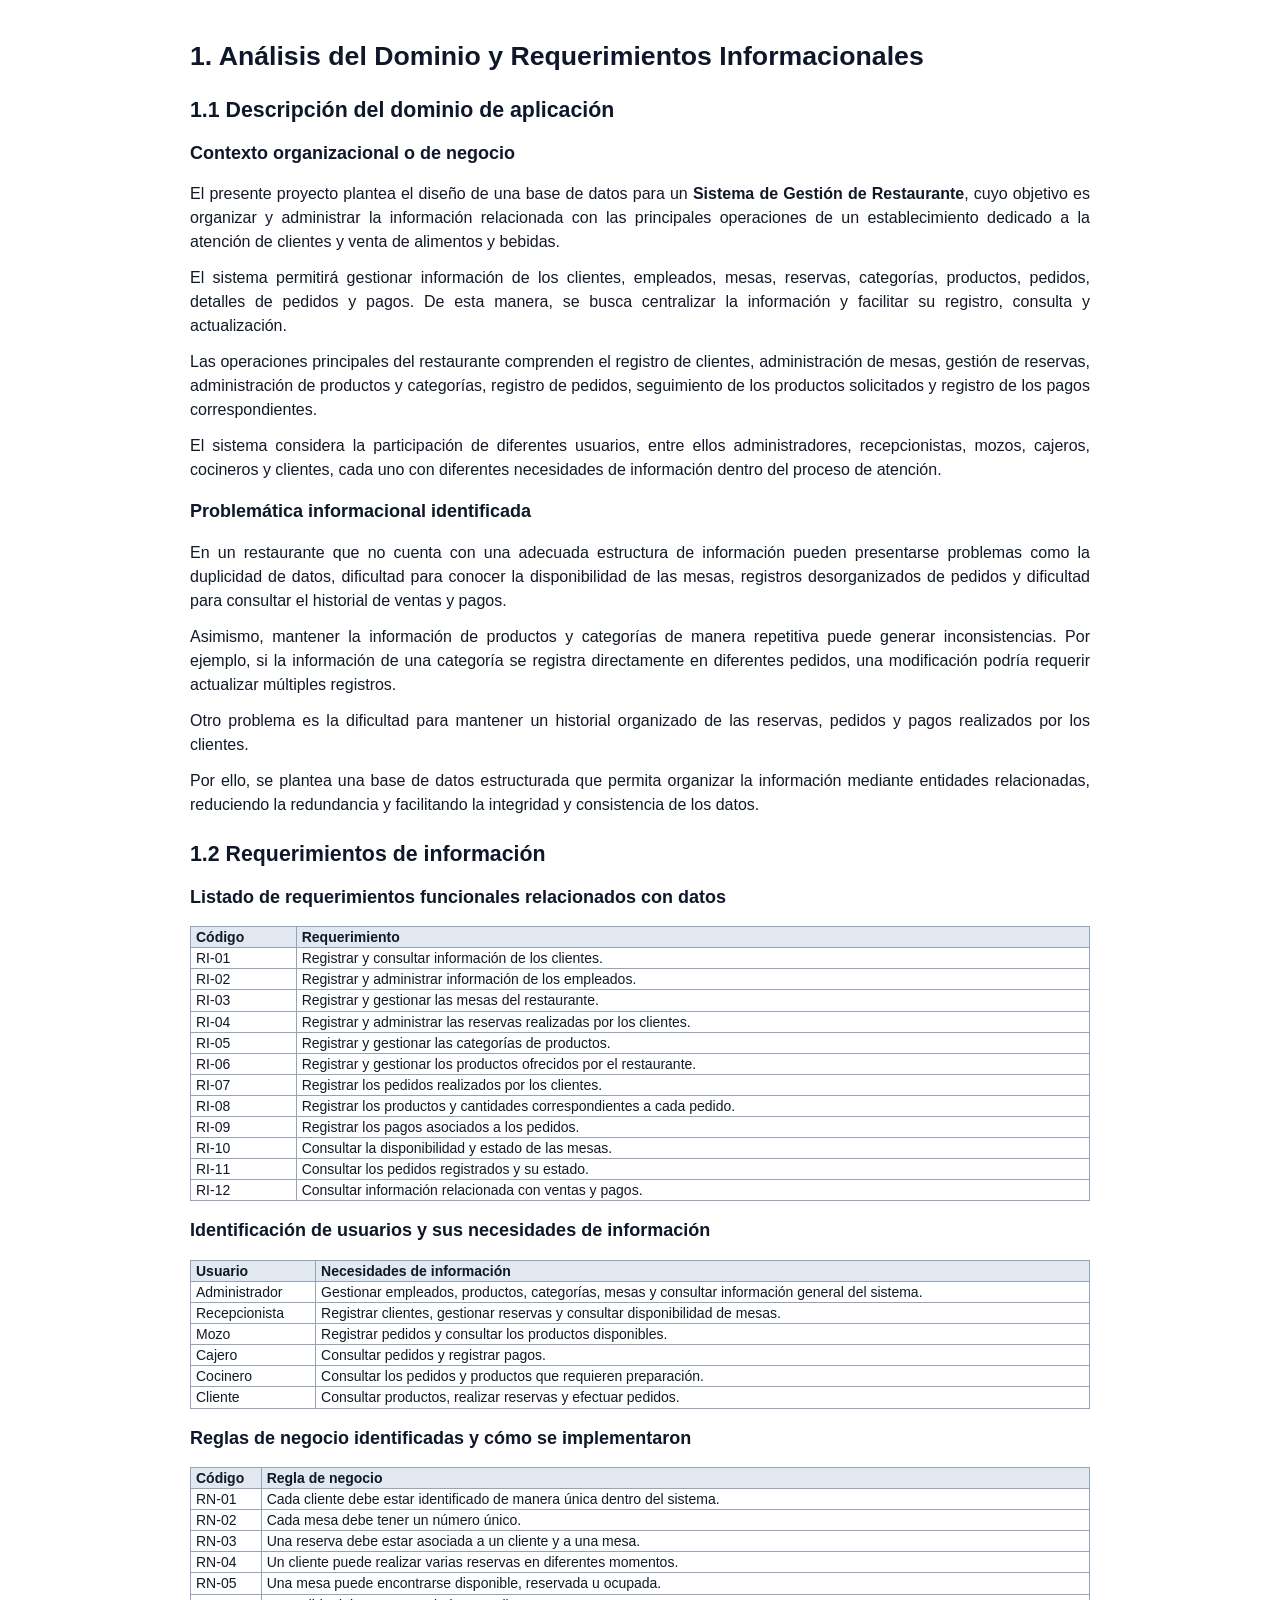
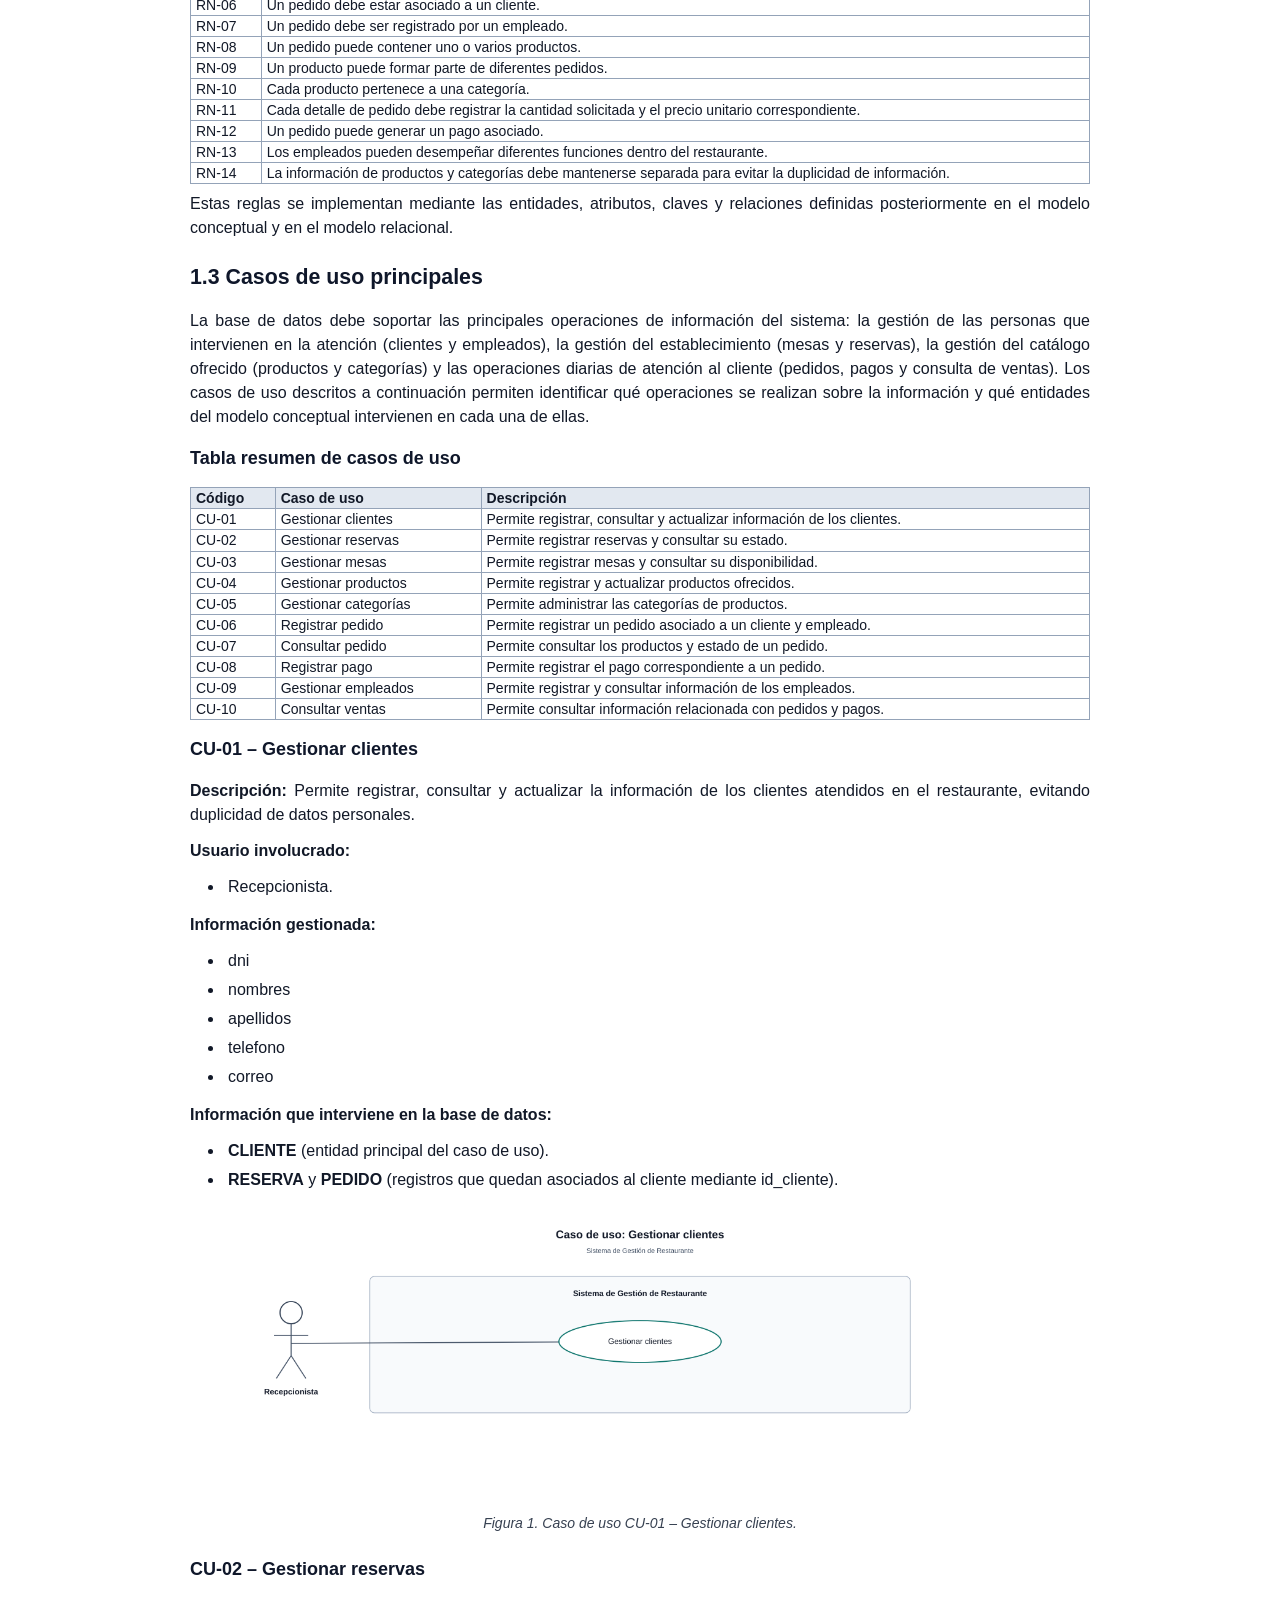
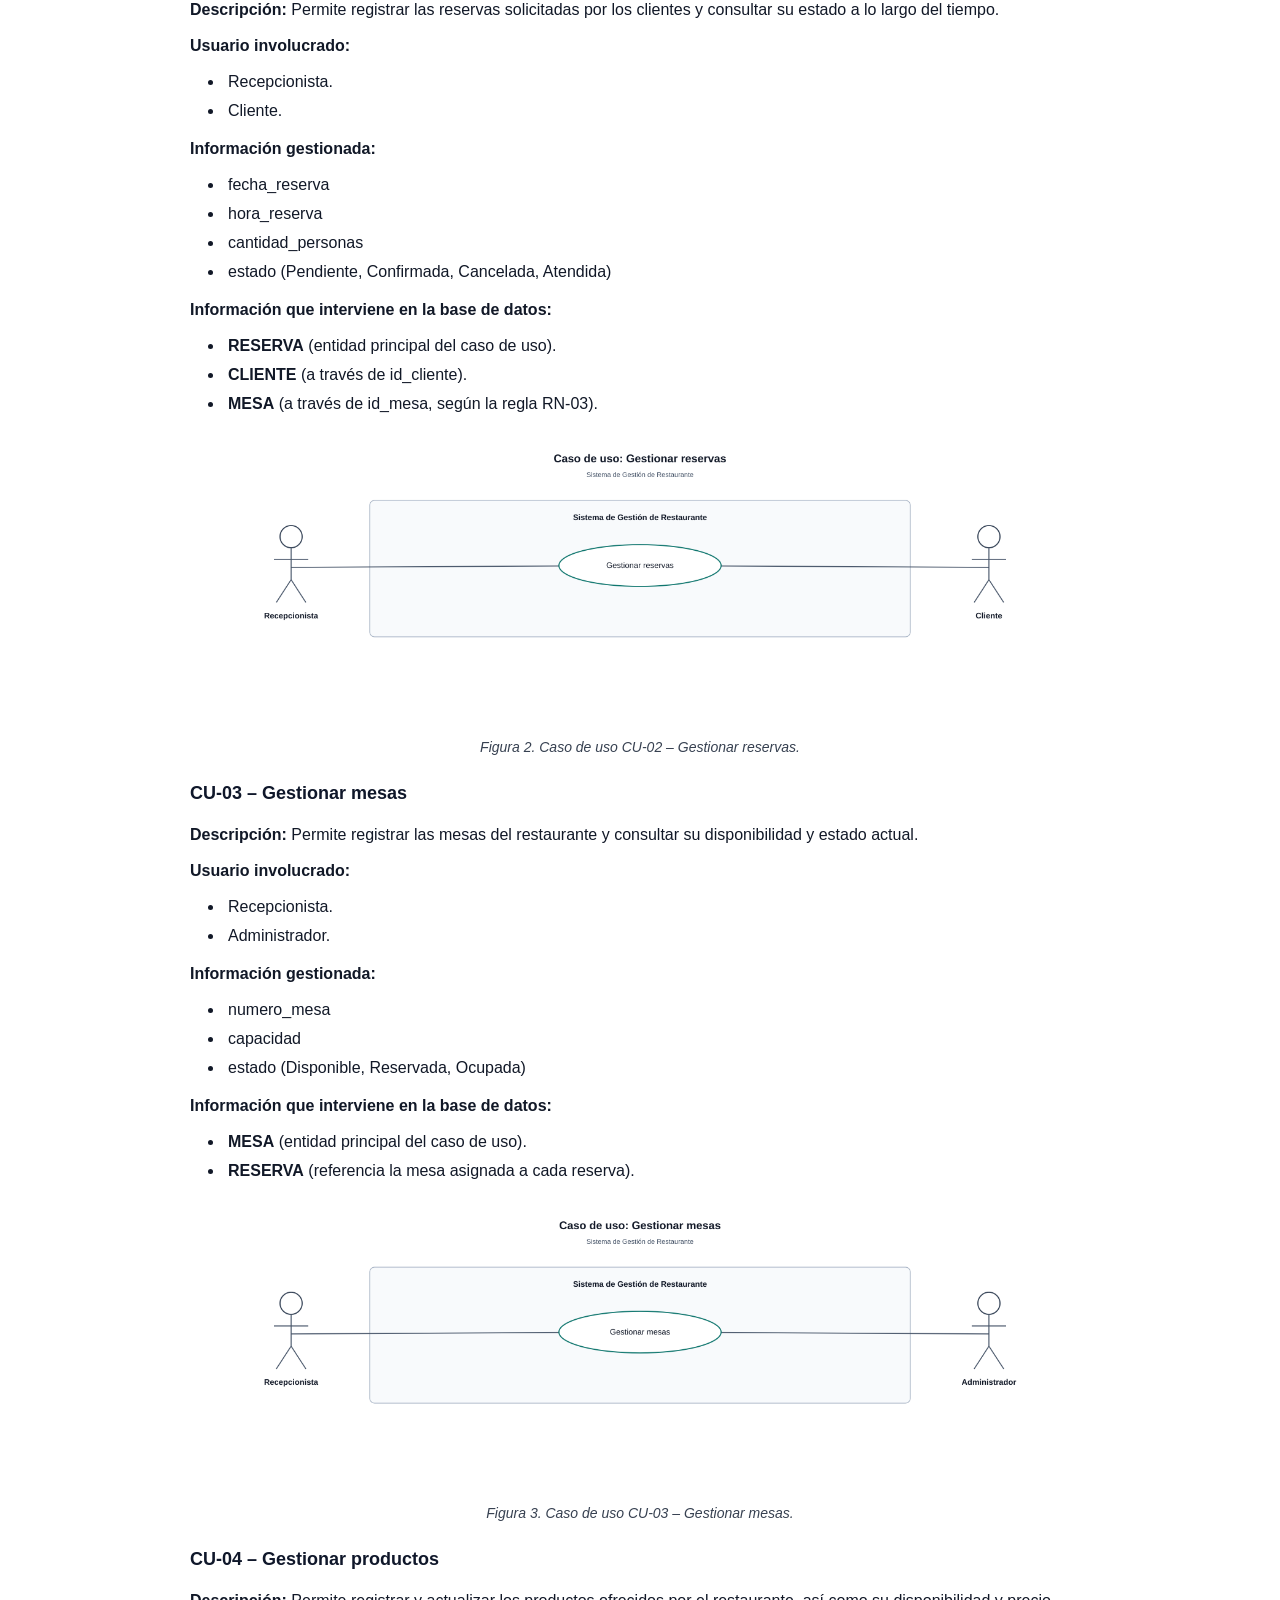
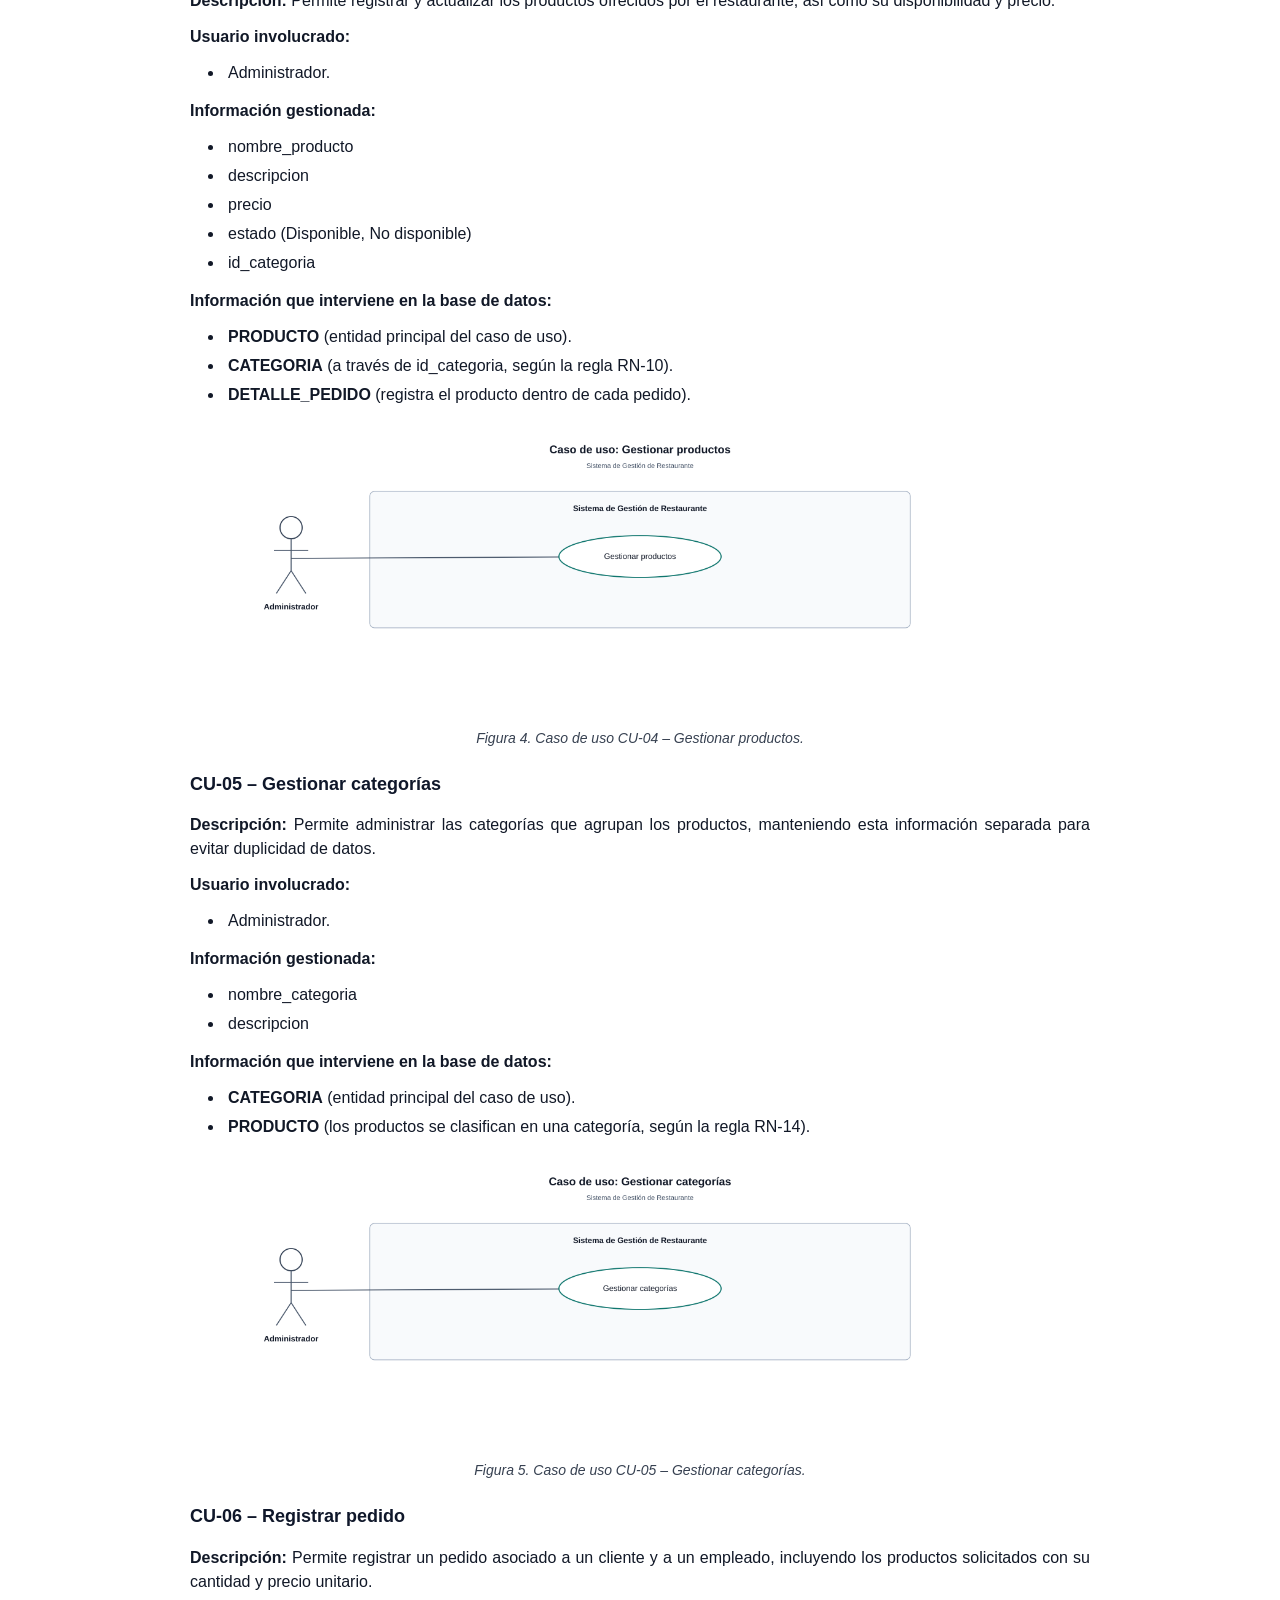
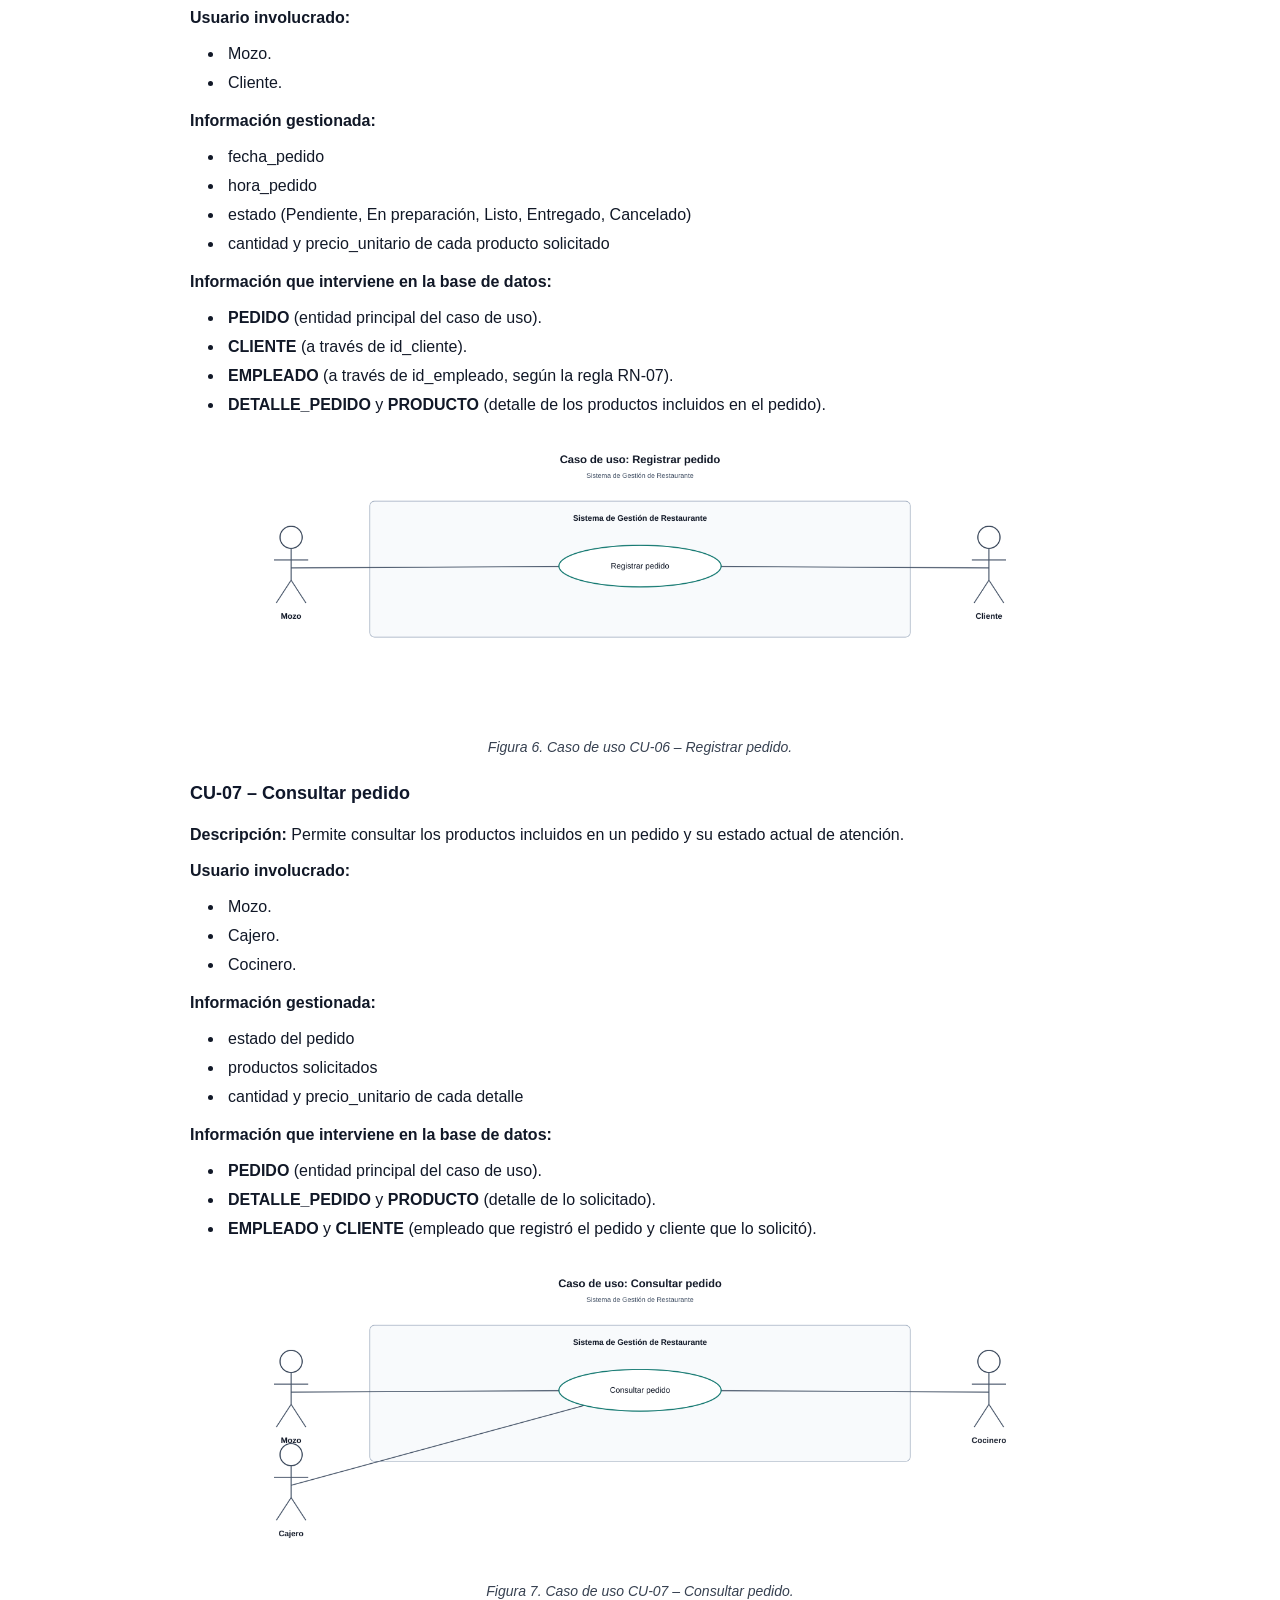
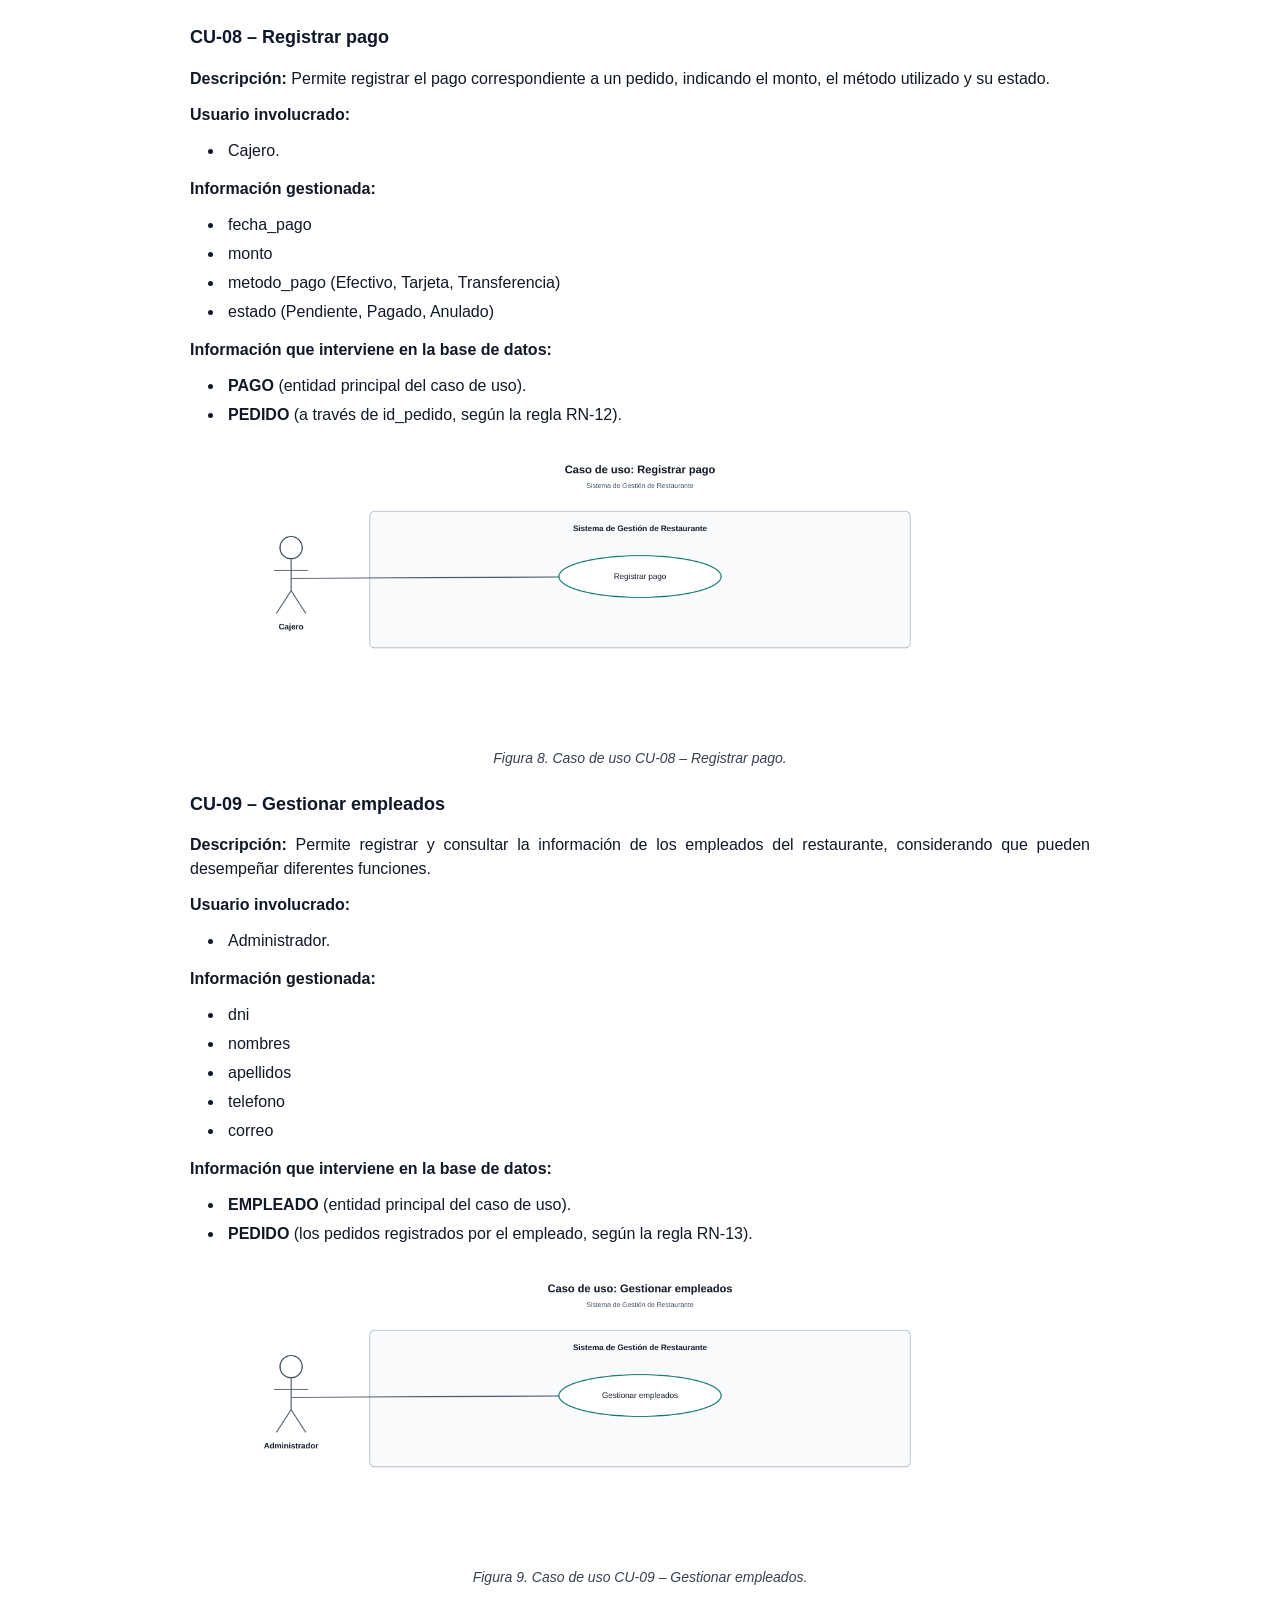
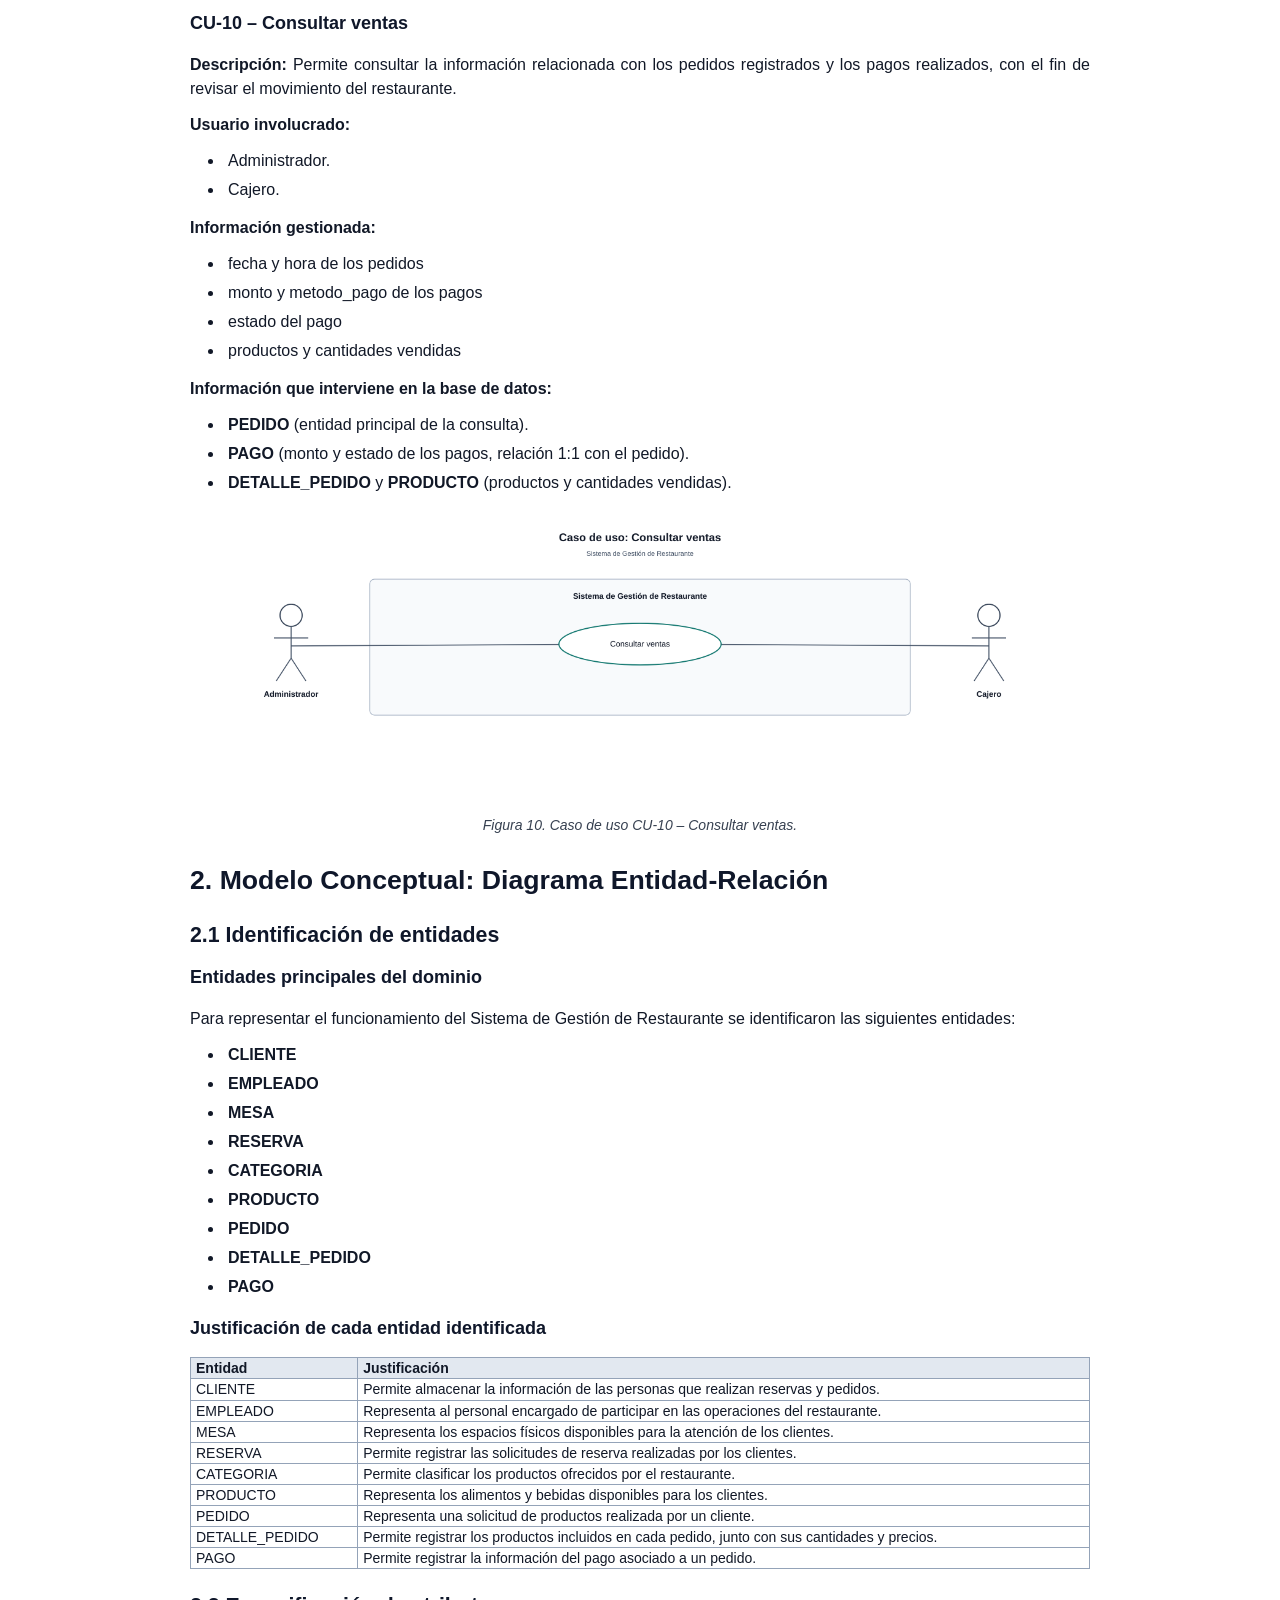
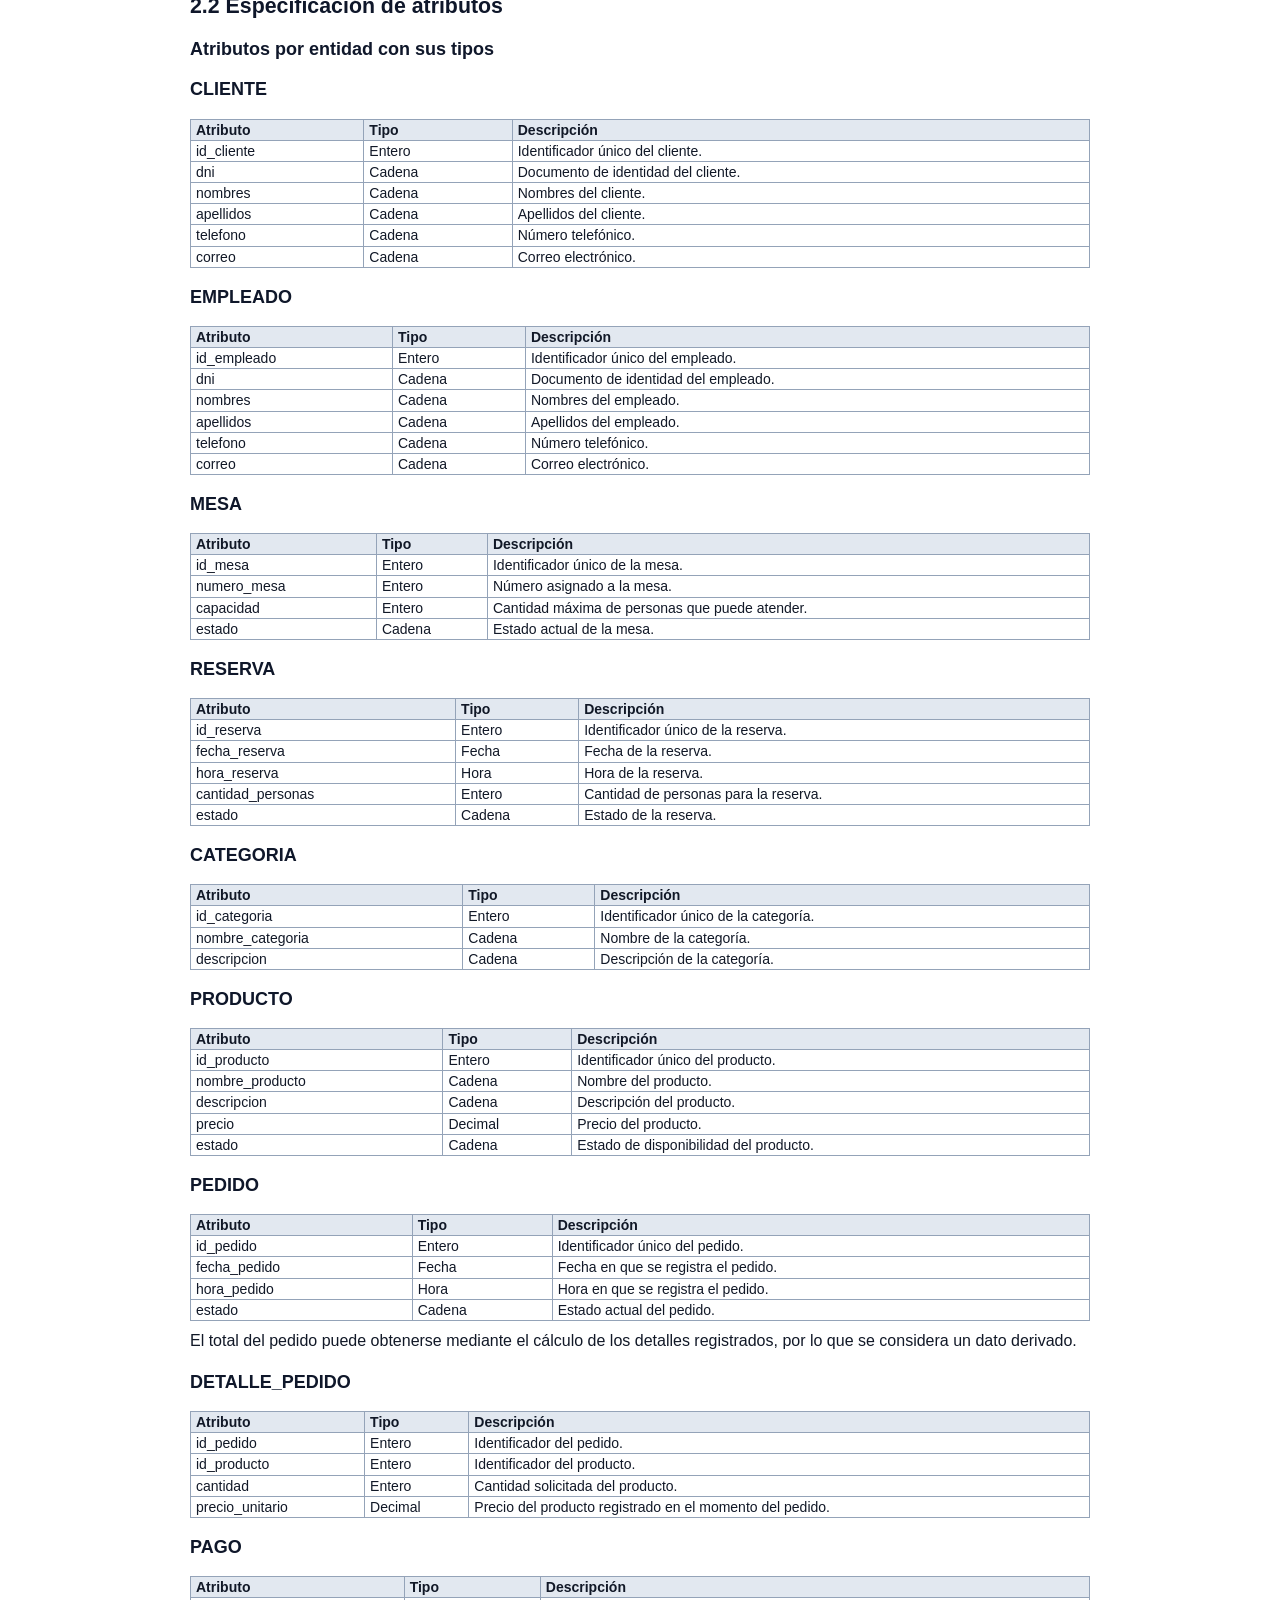
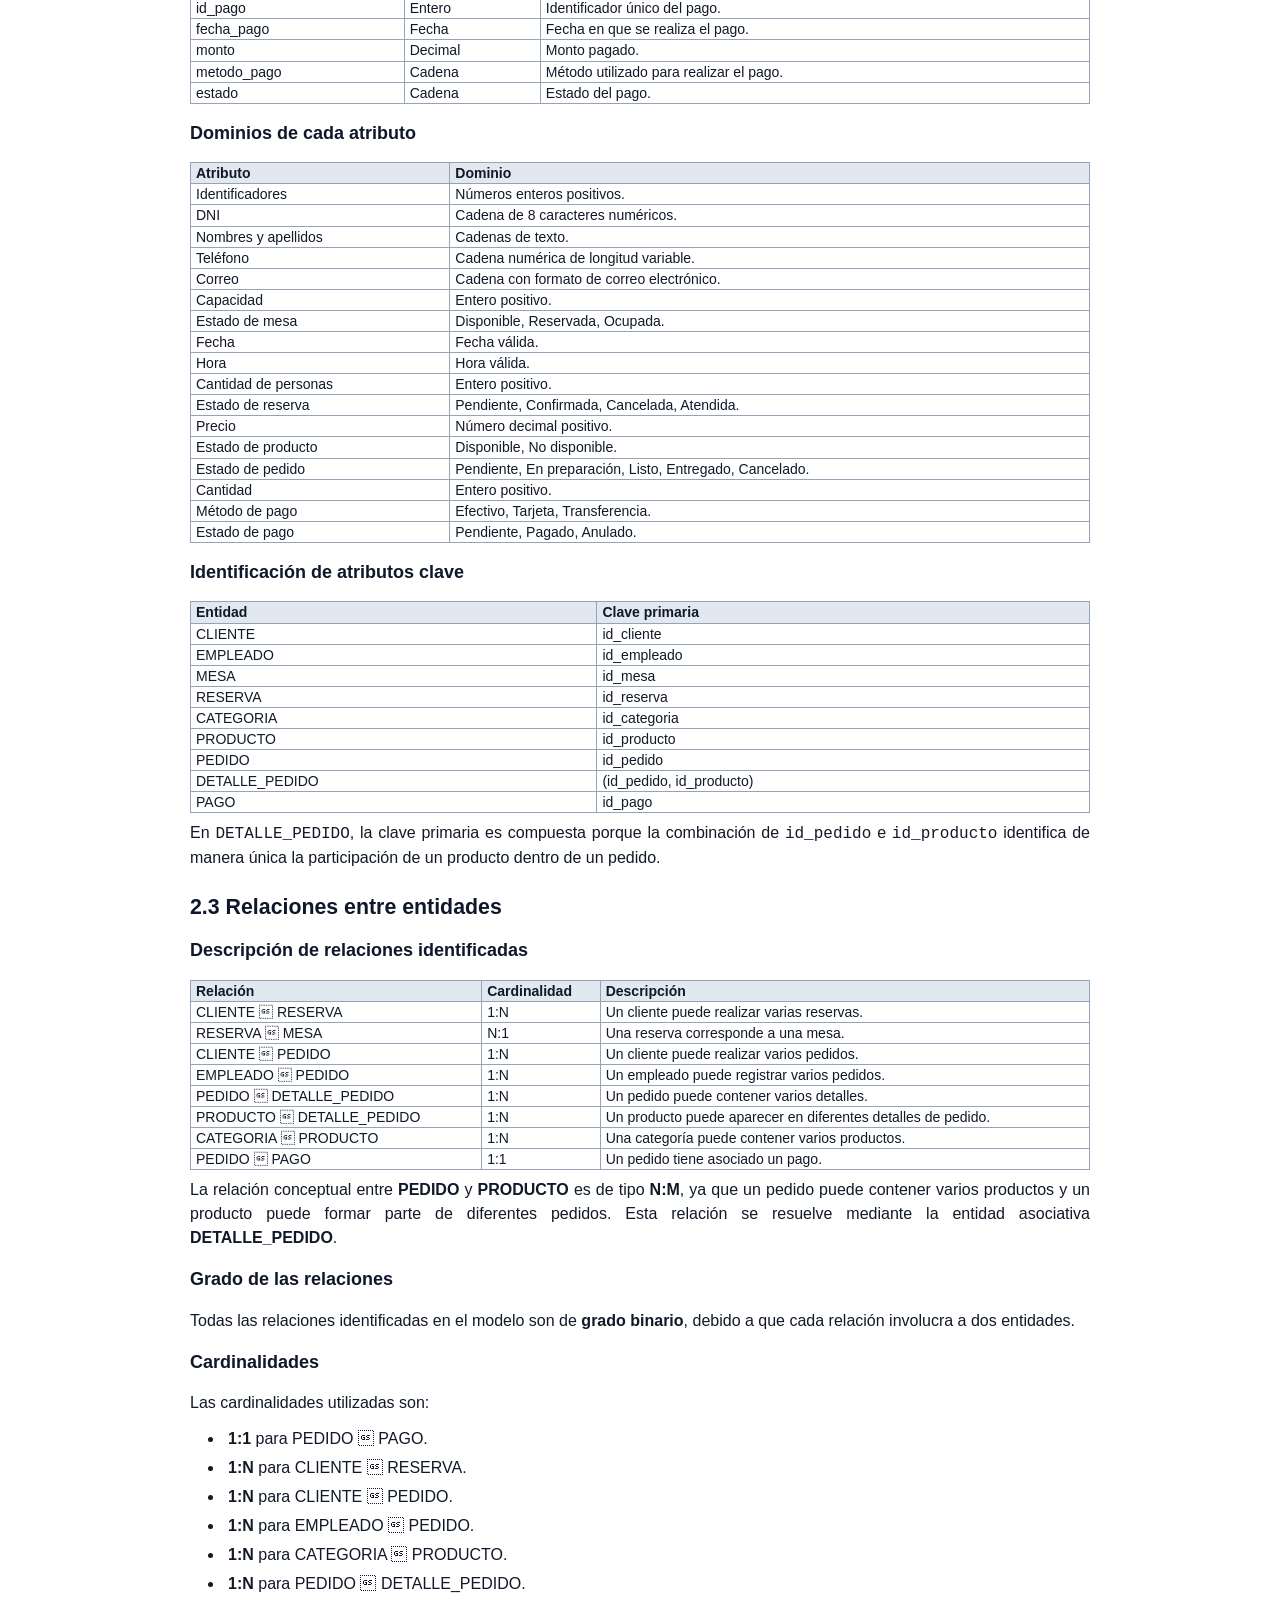
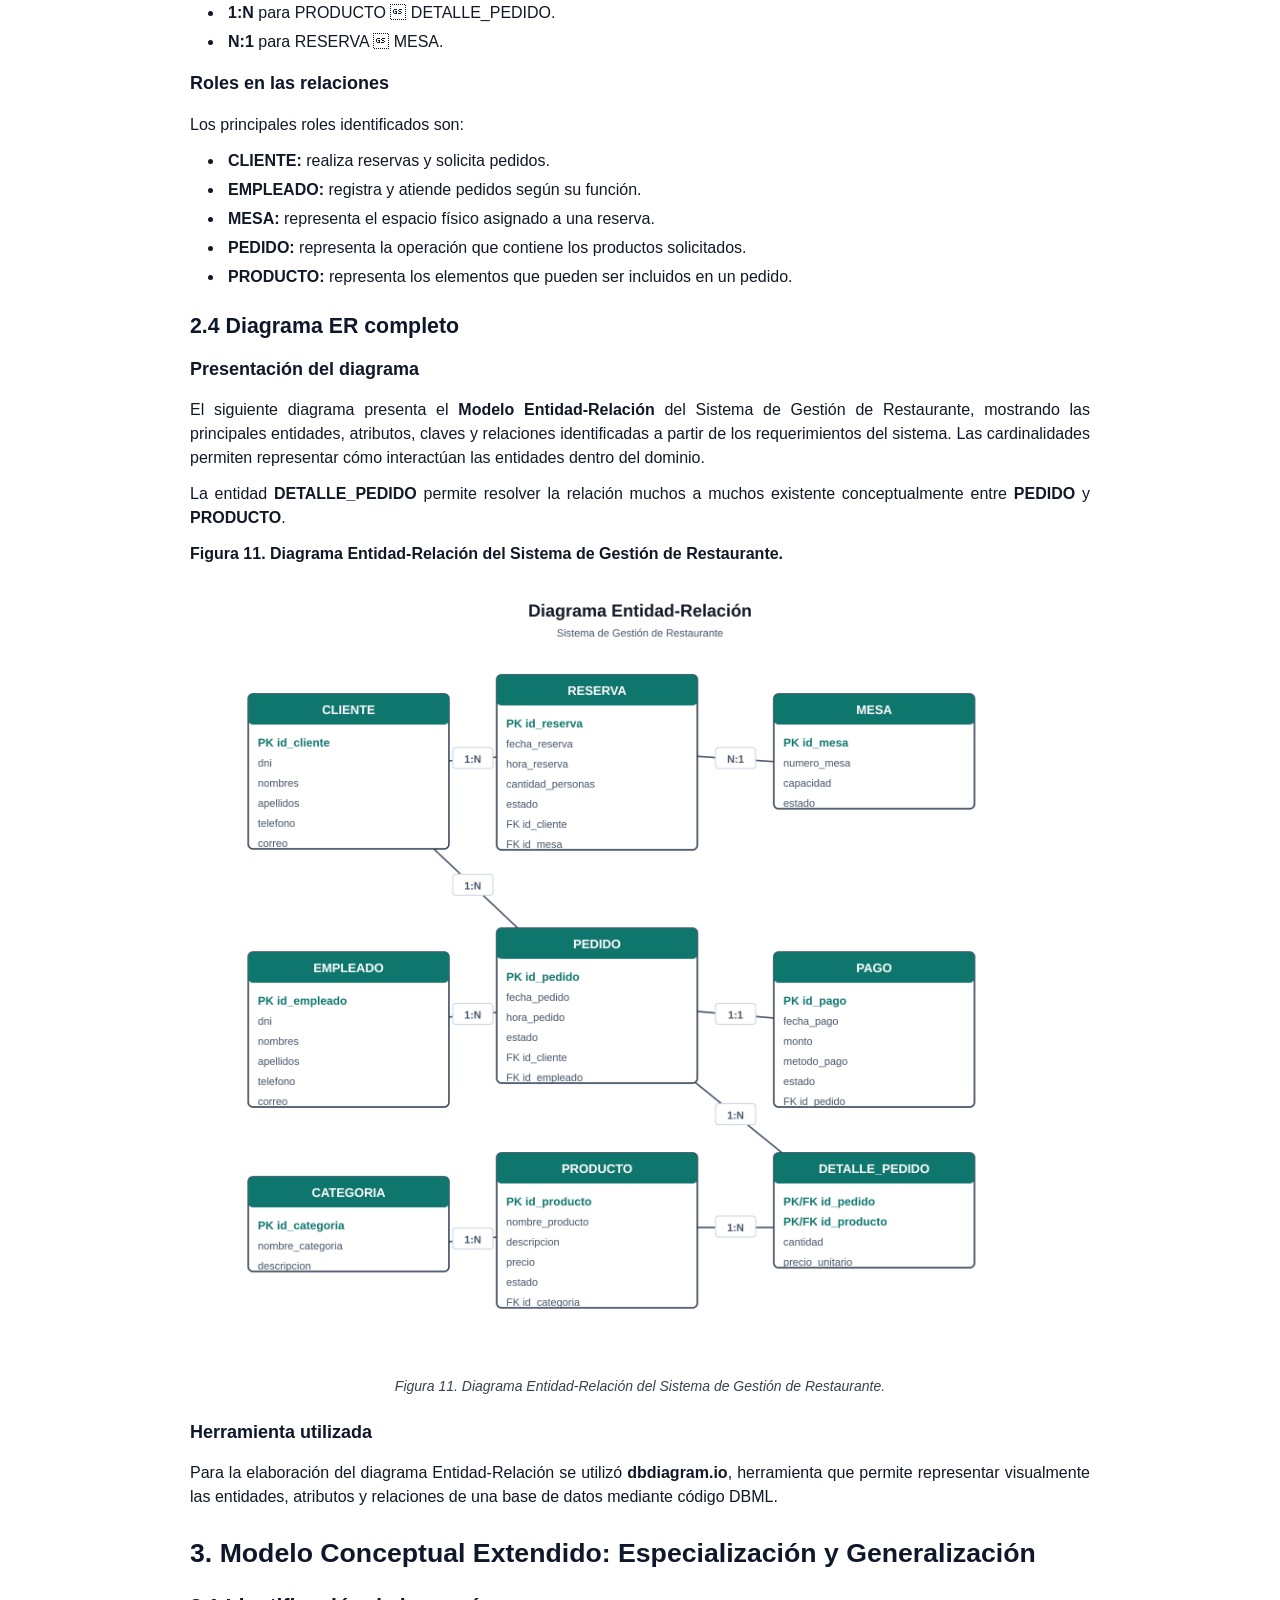
==== commit ddb15f4f: "act" ====
--- a/documento.html
+++ b/documento.html
@@ -43,13 +43,34 @@
     table {
       width: 100%;
       border-collapse: collapse;
-      margin: 12px 0 18px;
+      border-spacing: 0;
+      margin: 4px 0 8px;
       font-size: 10.5pt;
+      mso-table-lspace: 0pt;
+      mso-table-rspace: 0pt;
     }
     th, td {
       border: 1px solid #94a3b8;
-      padding: 7px 8px;
+      padding: 2px 5px;
+      line-height: 1.15;
       vertical-align: top;
+    }
+    /* Tablas compactas: sin espacios heredados dentro de las celdas */
+    thead {
+      display: table-header-group;
+    }
+    tr {
+      page-break-inside: avoid;
+      break-inside: avoid;
+    }
+    th p, td p,
+    th ul, td ul,
+    th ol, td ol,
+    th blockquote, td blockquote {
+      margin: 0;
+    }
+    th li, td li {
+      margin-bottom: 0;
     }
     th {
       background: #e2e8f0;
@@ -130,7 +151,8 @@
     }
     table.p4 th, table.p4 td {
       font-size: 9.5pt;
-      padding: 5px 6px;
+      padding: 2px 5px;
+      line-height: 1.15;
     }
     table.p4 td.p4-nowrap {
       white-space: nowrap;
@@ -165,6 +187,20 @@
       body {
         margin: 0;
         max-width: none;
+      }
+      /* Las tablas largas pueden continuar en la pagina siguiente, repitiendo la cabecera */
+      table {
+        page-break-inside: auto;
+      }
+      tr {
+        page-break-inside: avoid;
+        page-break-after: auto;
+      }
+      thead {
+        display: table-header-group;
+      }
+      .p4-scroll {
+        overflow: visible;
       }
     }
   </style>
